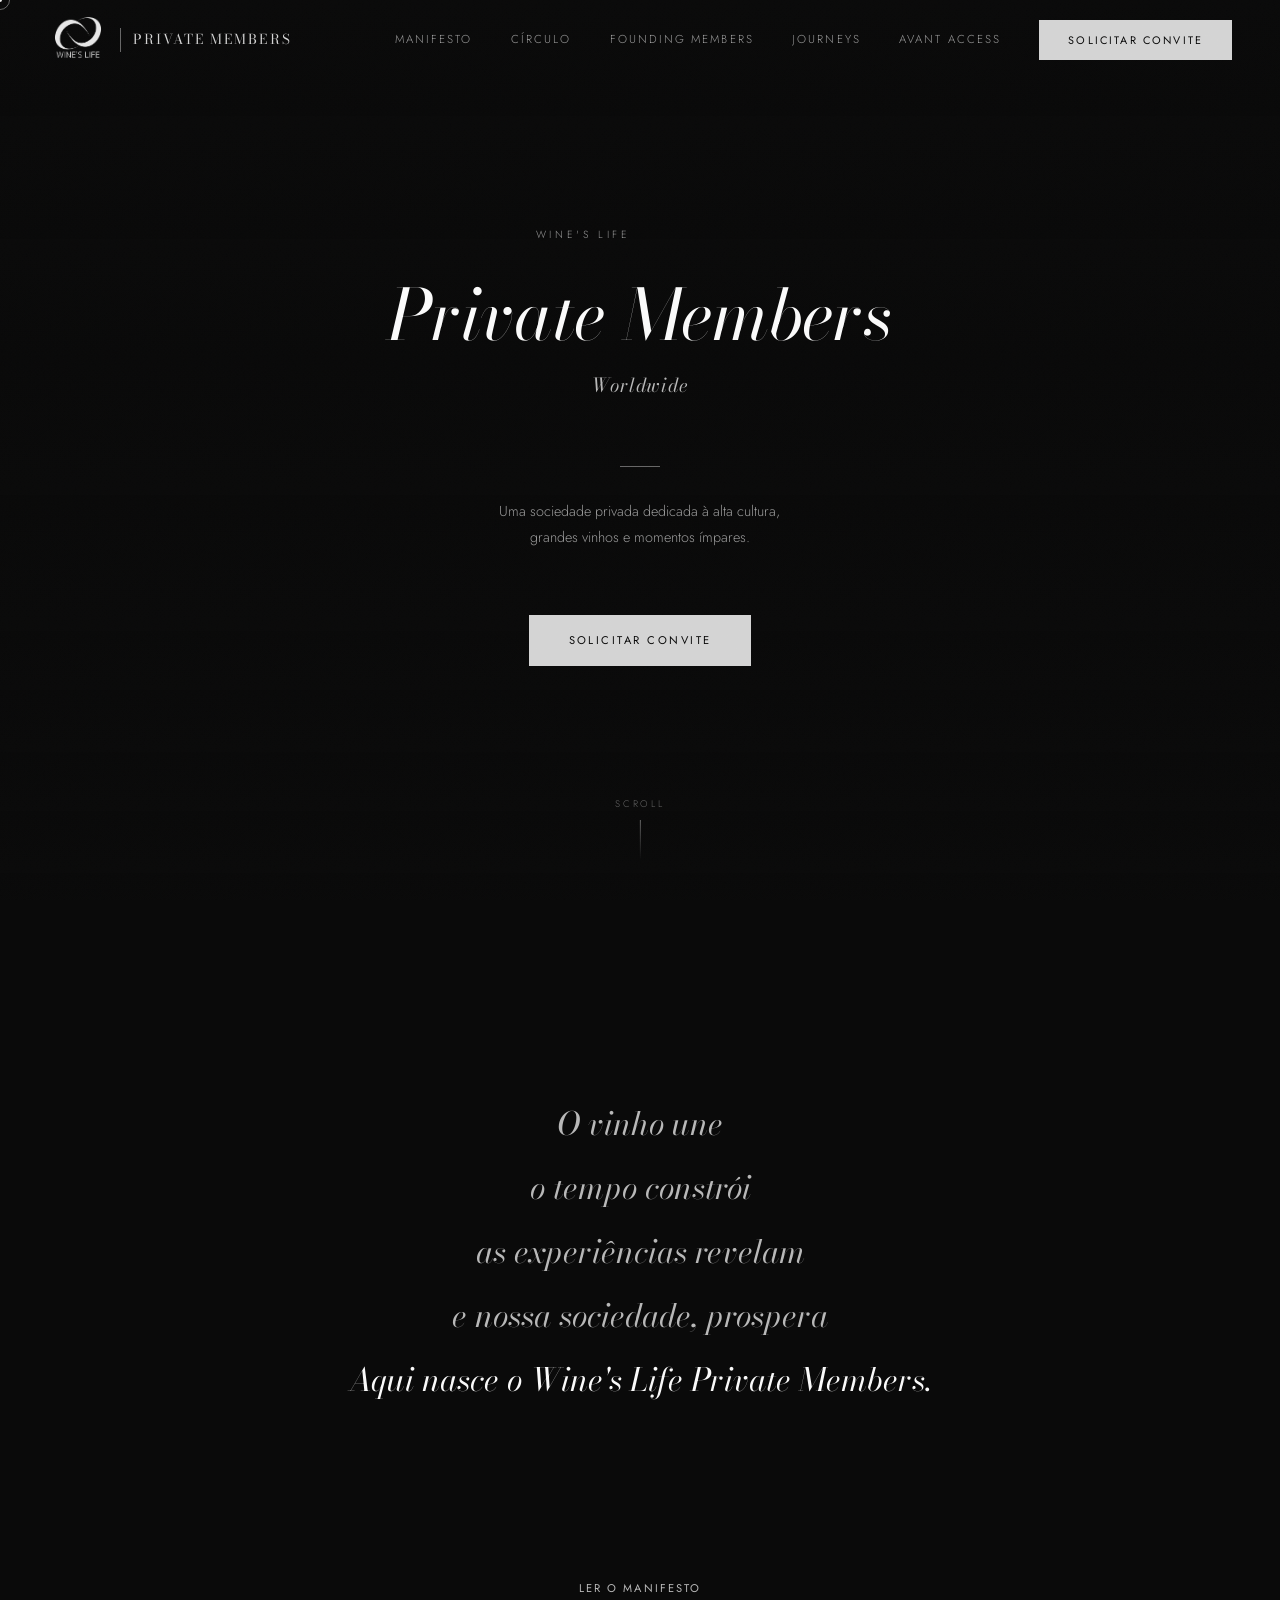
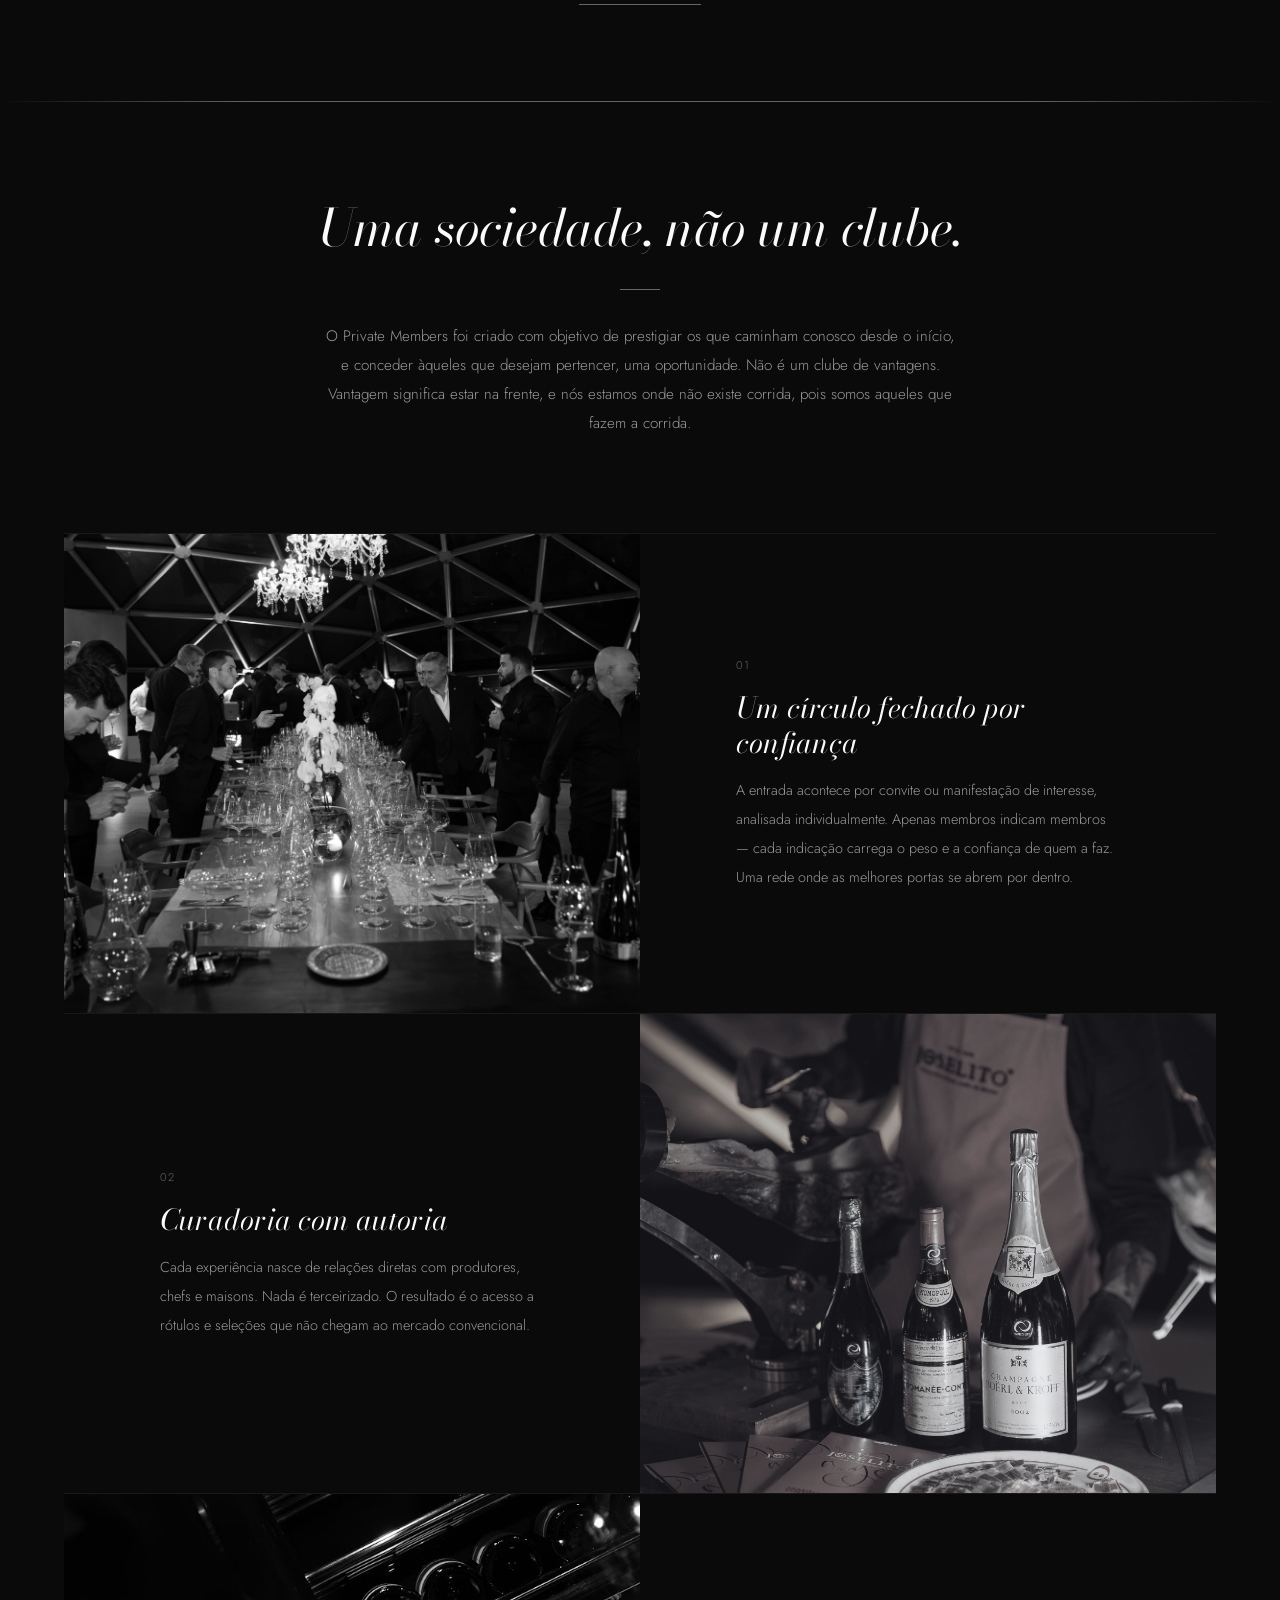
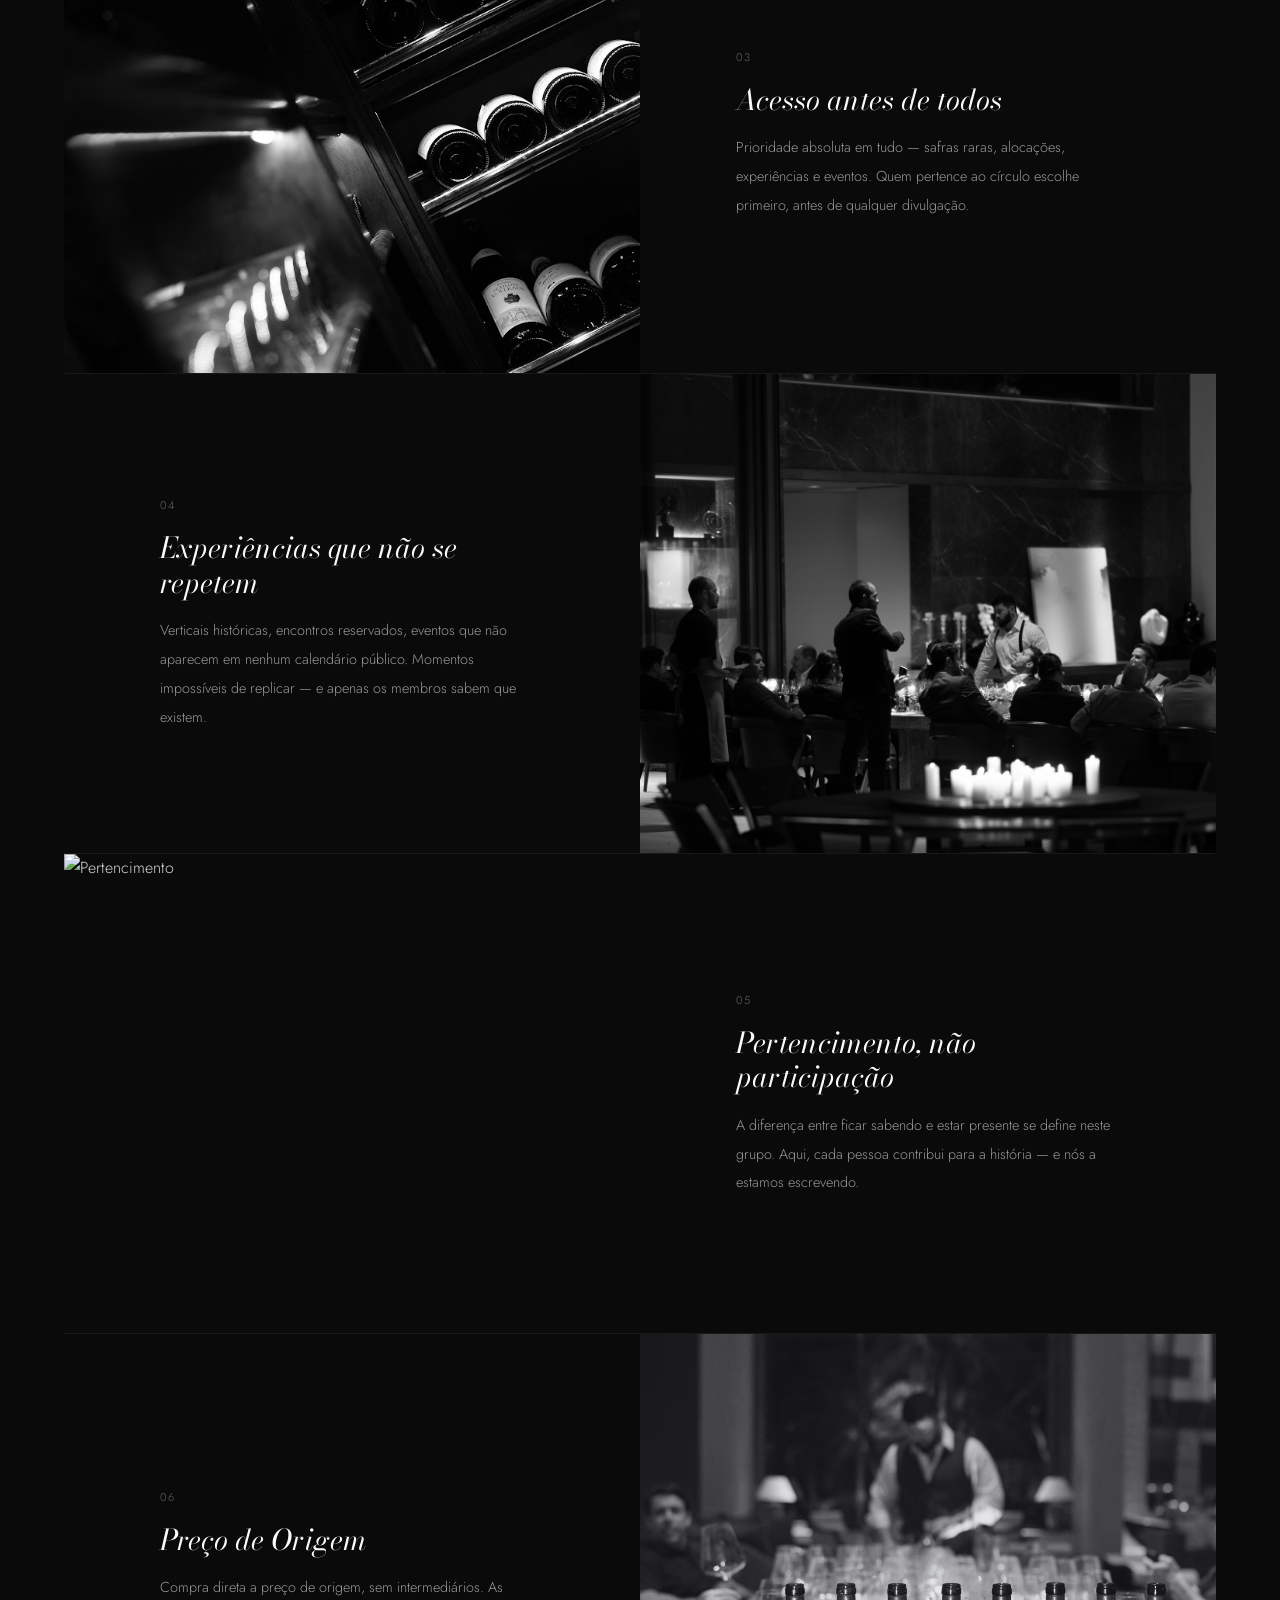
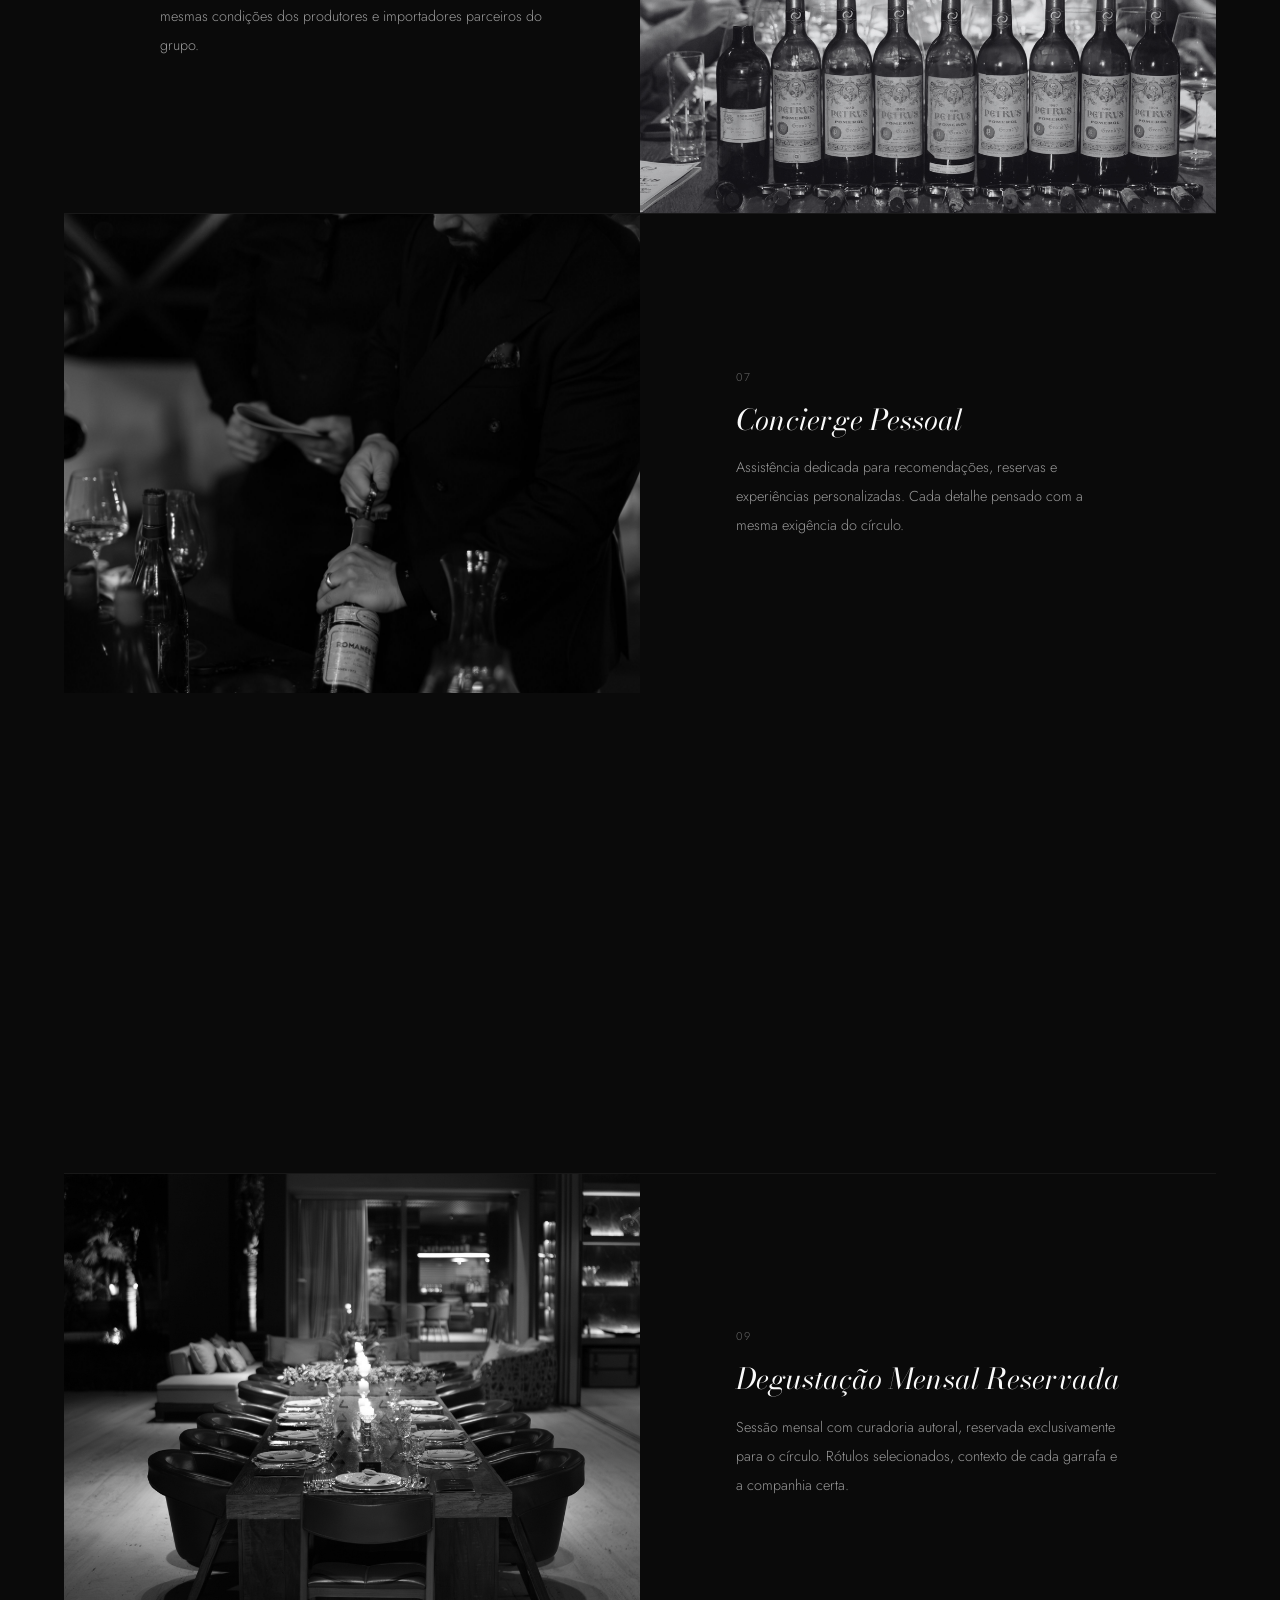
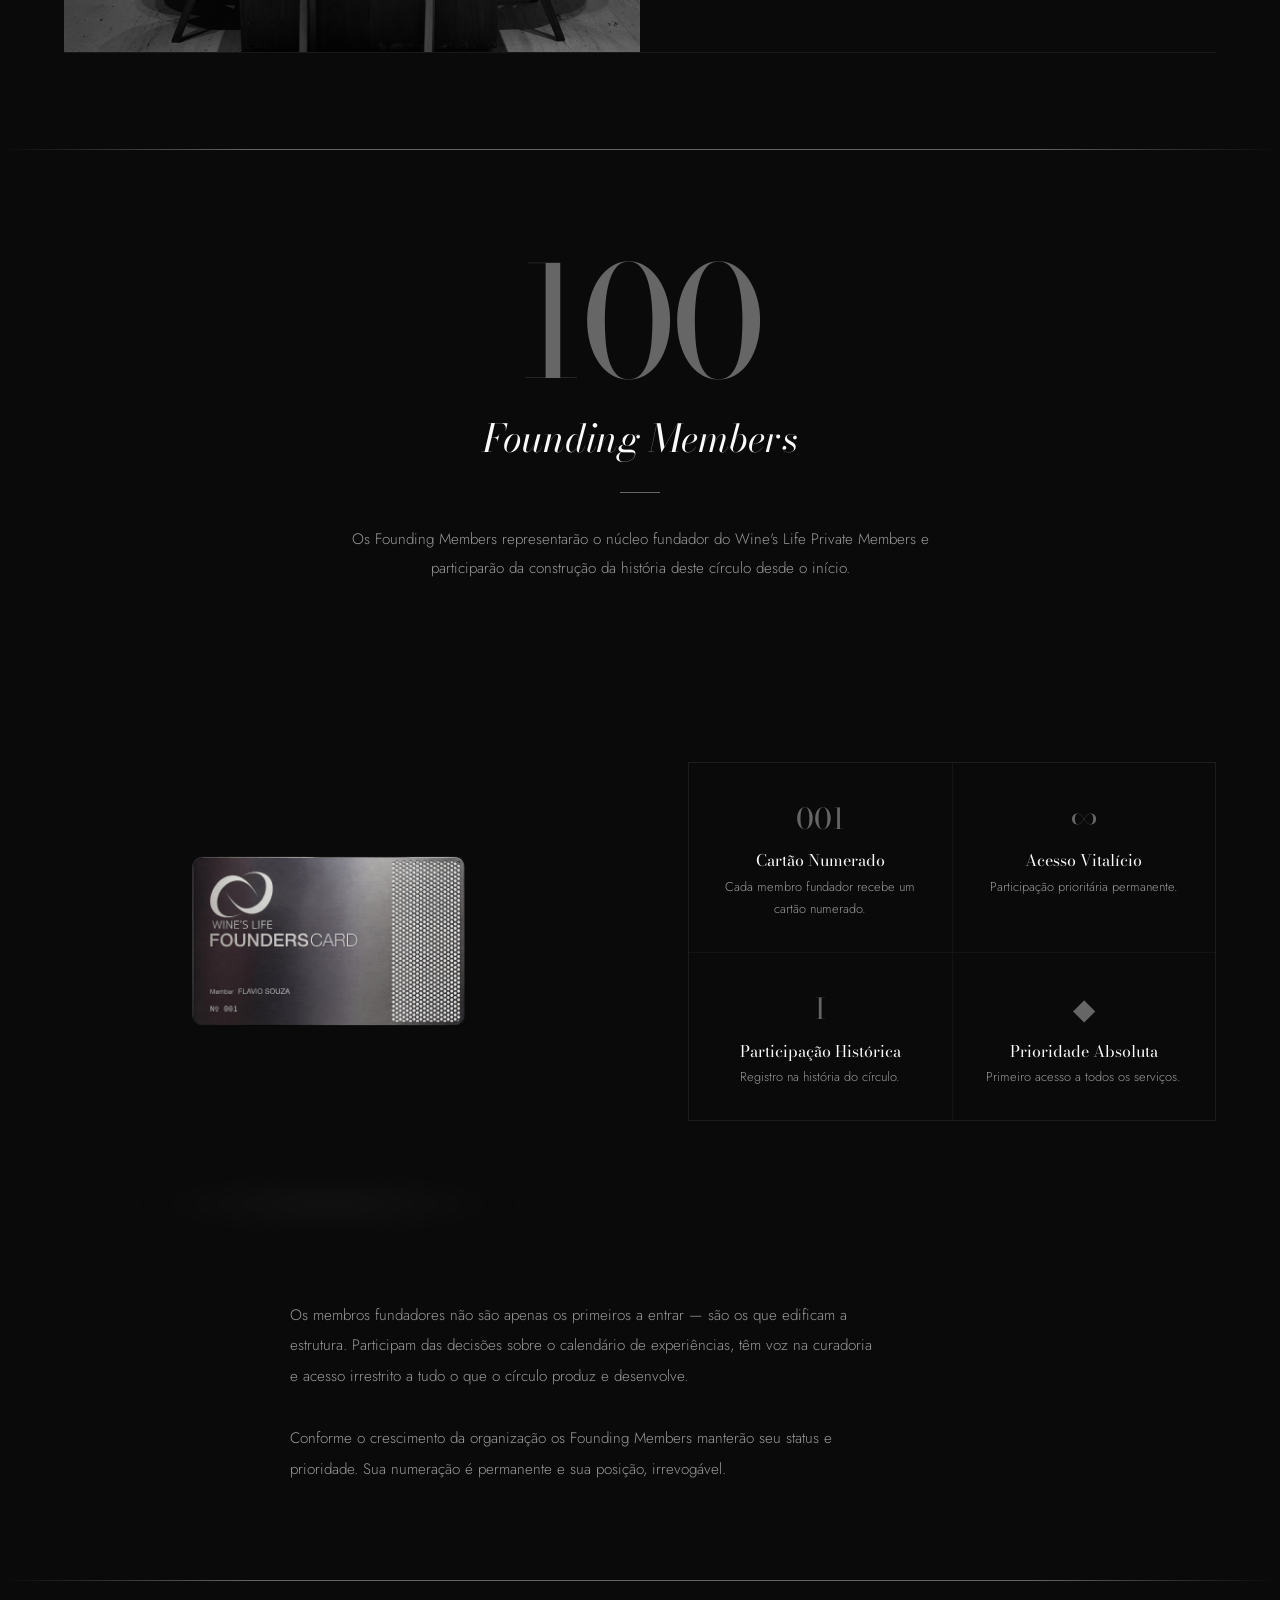
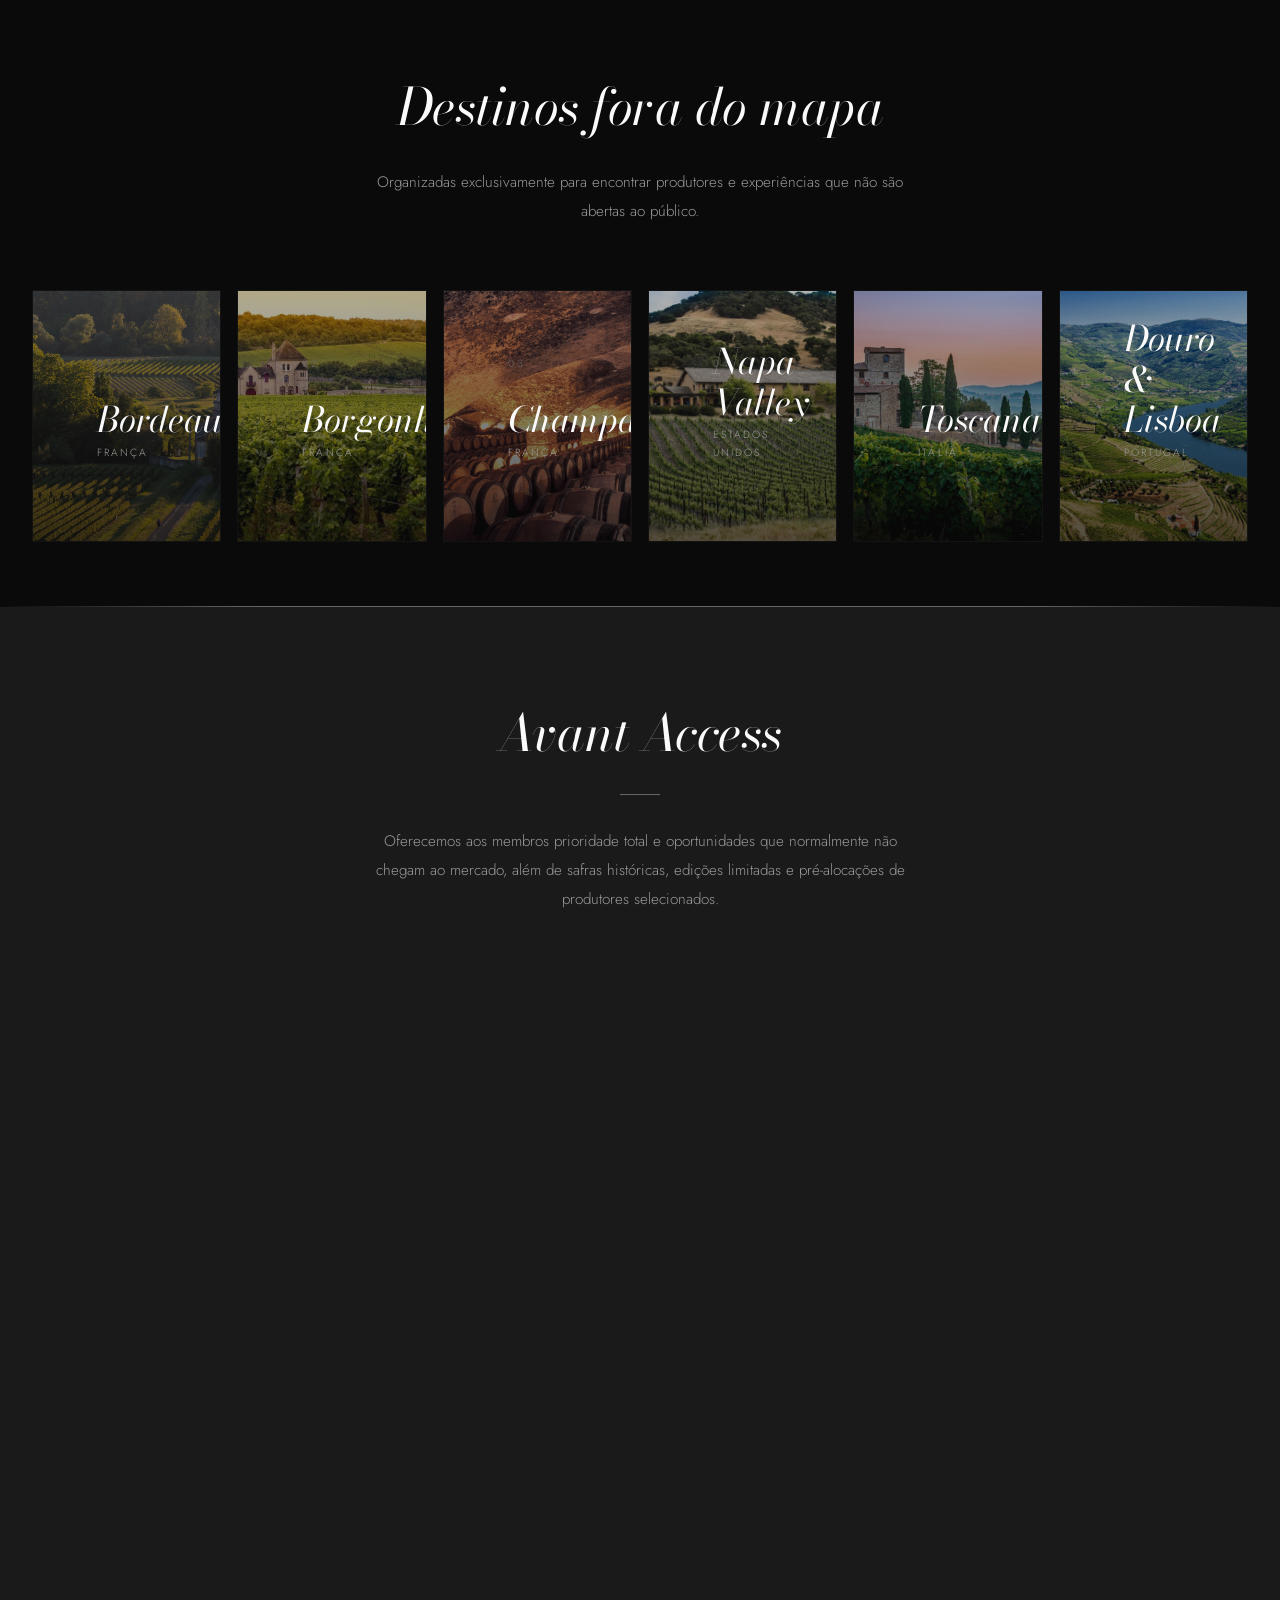
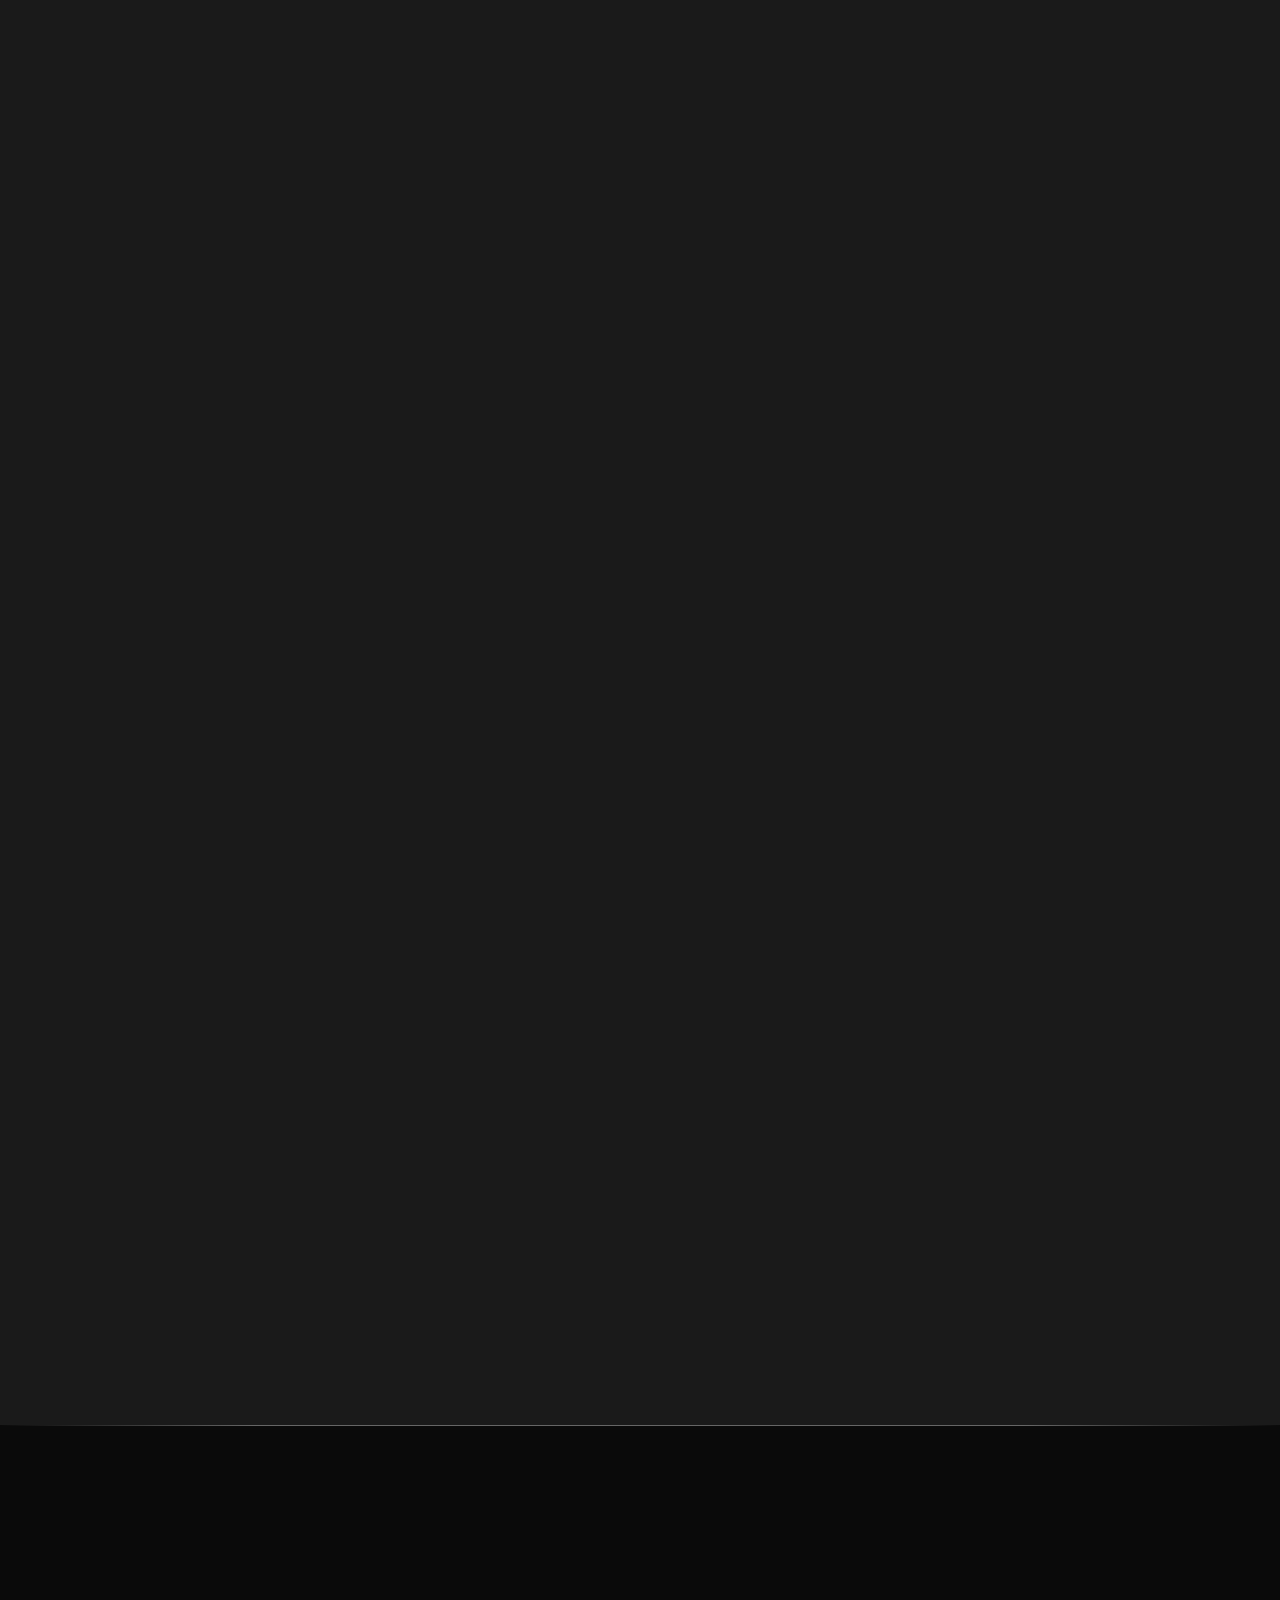
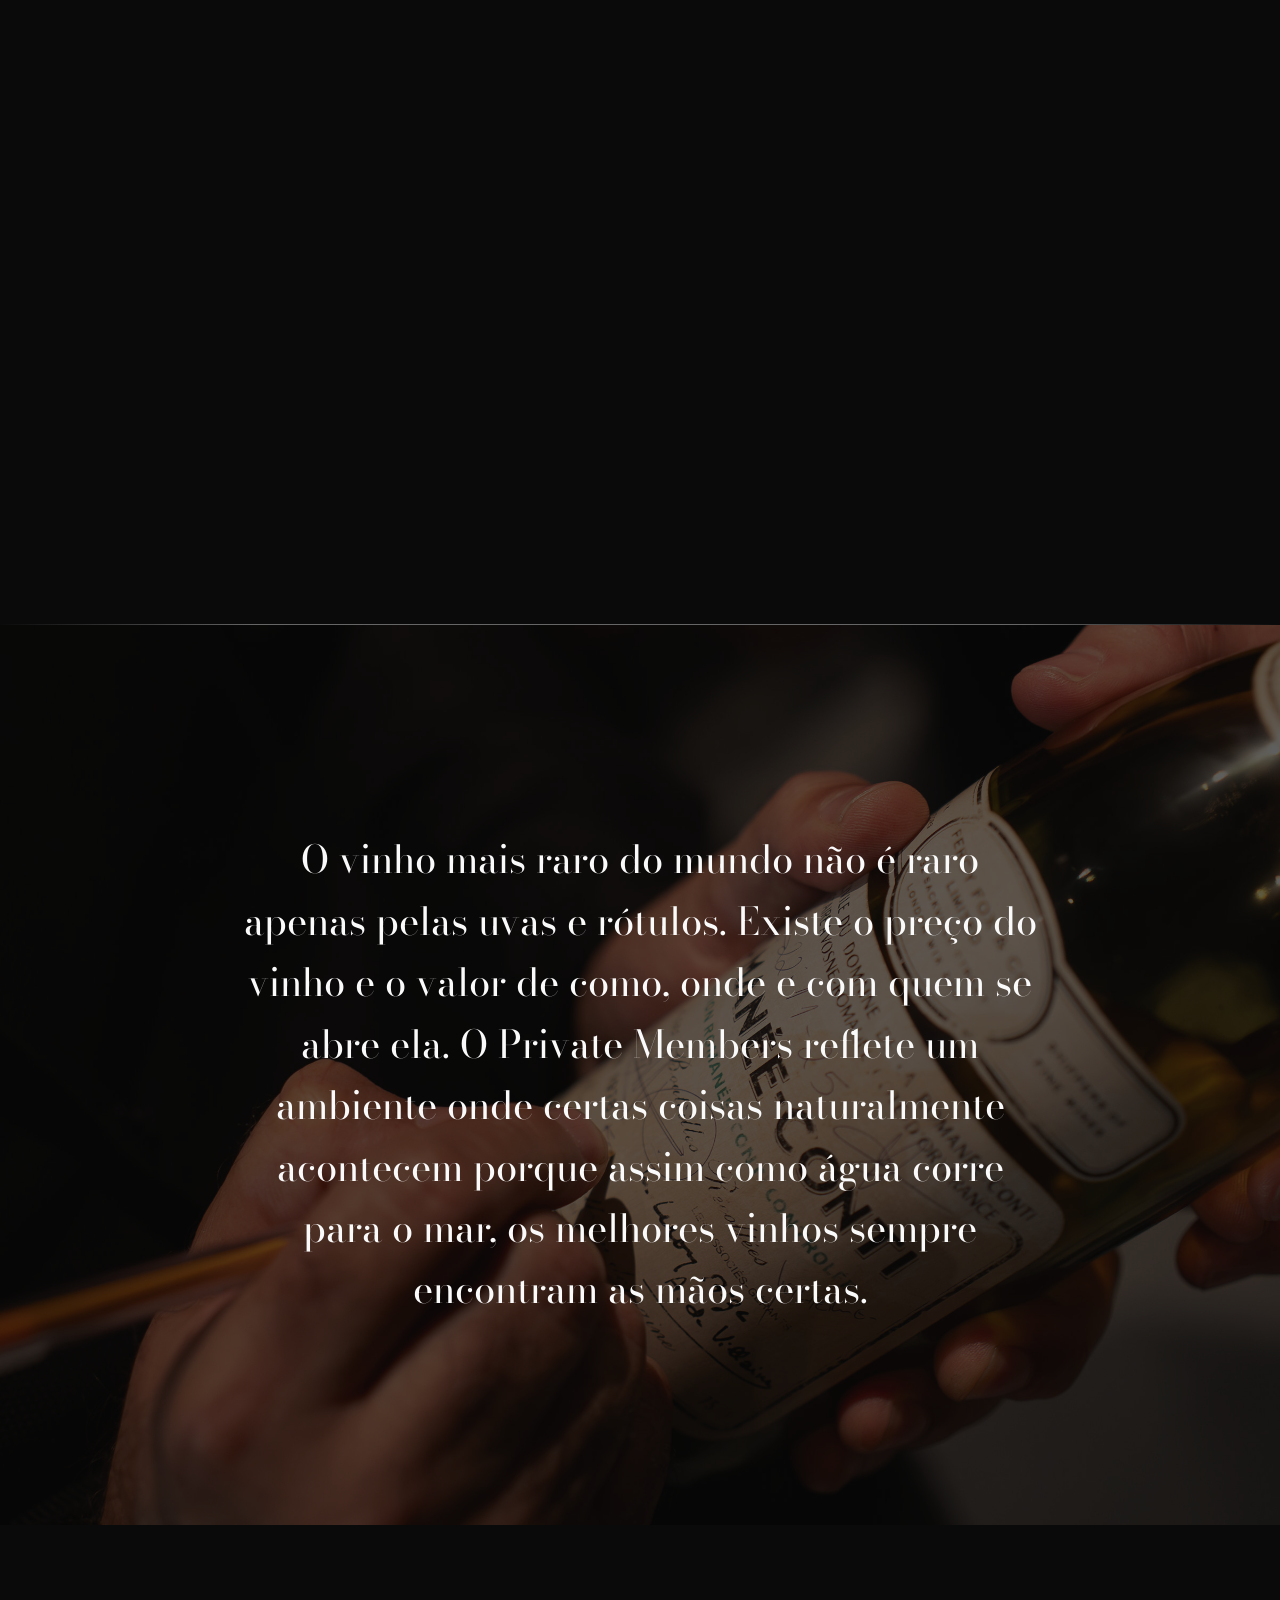
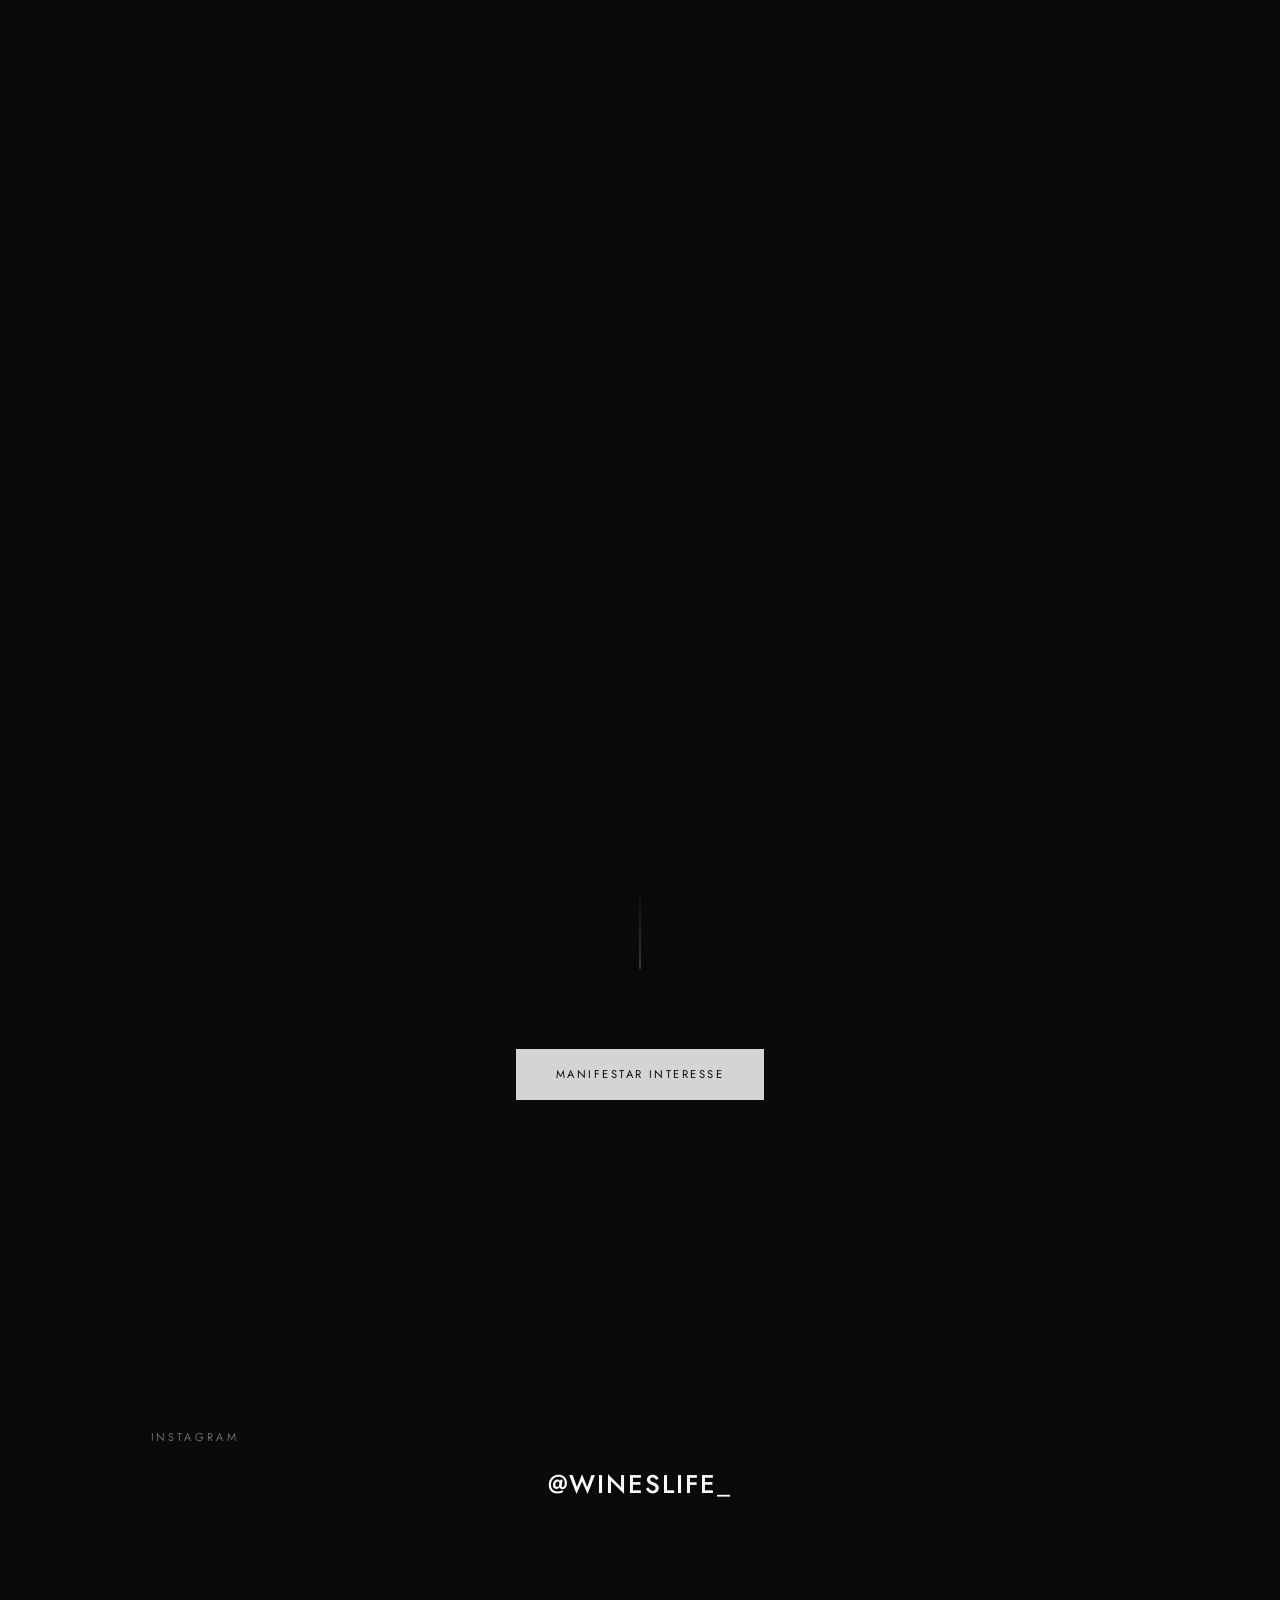
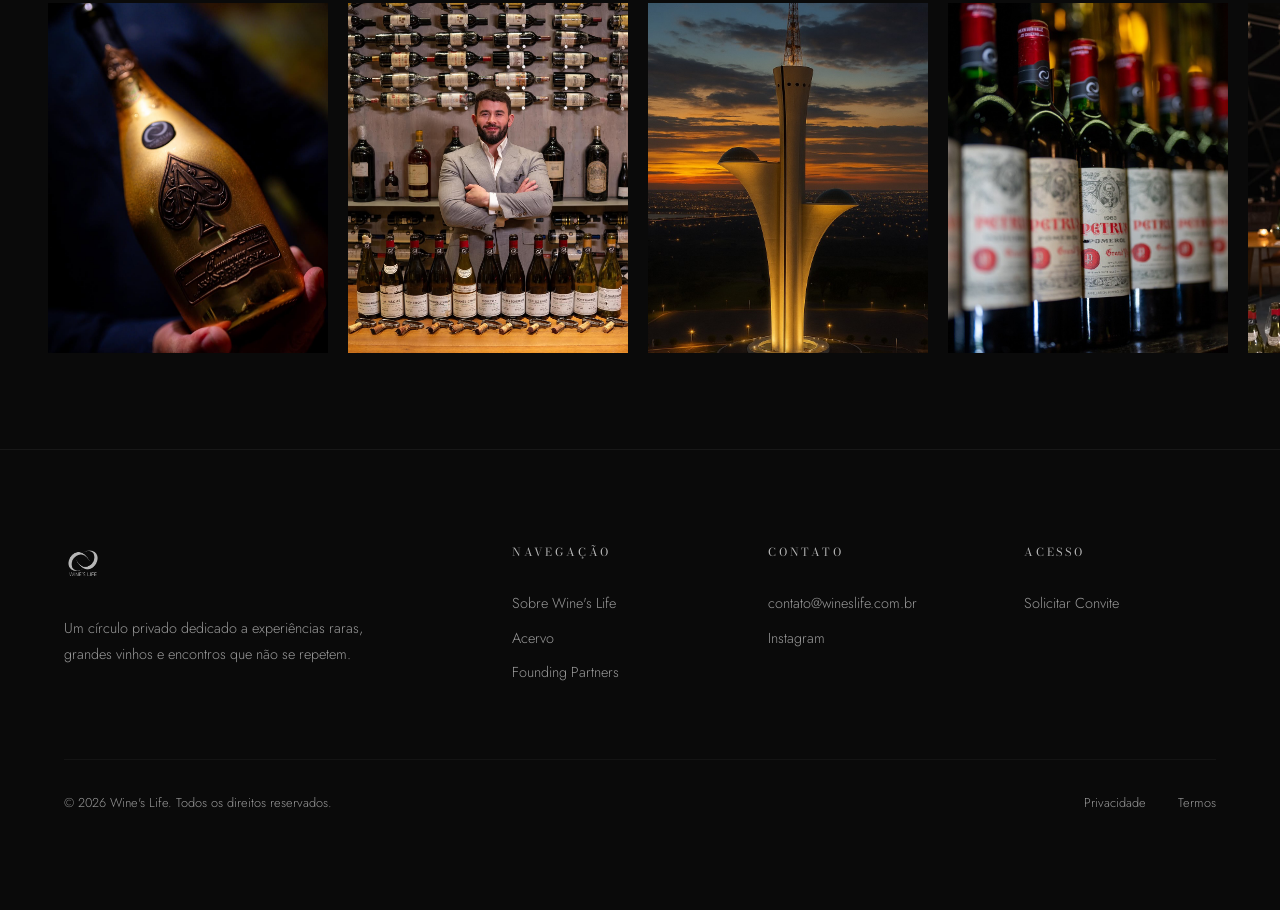
==== index.html @ f76eef63 "Remove invite phrase and reduce CTA section spacing Co-Authored-By: Claude Opus 4.6 <noreply@anthrop" ====
<!DOCTYPE html>
<html lang="pt-BR">
<head>
  <meta charset="UTF-8">
  <meta name="viewport" content="width=device-width, initial-scale=1.0">
  <title>Wine's Life Private Members</title>
  <meta name="description" content="Uma sociedade privada dedicada à alta cultura, grandes vinhos e momentos ímpares.">

  <!-- Fonts -->
  <link rel="preconnect" href="https://fonts.googleapis.com">
  <link rel="preconnect" href="https://fonts.gstatic.com" crossorigin>
  <link href="https://fonts.googleapis.com/css2?family=Bodoni+Moda:ital,opsz,wght@0,6..96,400;0,6..96,500;0,6..96,600;0,6..96,700;1,6..96,400;1,6..96,500&family=Jost:wght@200;300;400;500&display=swap" rel="stylesheet">

  <!-- Styles -->
  <link rel="stylesheet" href="css/style.css">

  <style>
    /* Home-specific styles */
    .home-intro {
      display: grid;
      grid-template-columns: 1fr 1px 1fr;
      gap: var(--space-lg);
      align-items: center;
    }

    .home-intro__divider {
      width: 1px;
      height: 200px;
      background: linear-gradient(to bottom, transparent, var(--silver-dark), transparent);
    }

    .home-intro__col {
      padding: var(--space-md) 0;
    }

    .home-pillars {
      display: grid;
      grid-template-columns: repeat(3, 1fr);
      gap: 1px;
      background: rgba(255,255,255,0.04);
      border: 1px solid rgba(255,255,255,0.04);
      margin-top: var(--space-xl);
    }

    .home-pillar {
      background: var(--noir);
      padding: var(--space-lg);
      text-align: center;
      transition: background var(--duration-medium) var(--ease-out);
    }

    .home-pillar:hover {
      background: var(--graphite);
    }

    .home-pillar__icon {
      font-size: 1.8rem;
      margin-bottom: var(--space-sm);
      opacity: 0.6;
    }

    .home-pillar__title {
      font-family: var(--font-display);
      font-size: 1.15rem;
      color: var(--white);
      margin-bottom: 0.75rem;
      font-weight: 400;
    }

    .home-pillar__text {
      font-size: 0.85rem;
      color: var(--silver);
      line-height: 1.8;
      max-width: 280px;
      margin: 0 auto;
    }

    .home-cta-block {
      text-align: center;
      padding: var(--space-2xl) var(--space-md);
      position: relative;
    }

    .home-cta-block::before {
      content: '';
      position: absolute;
      top: 0;
      left: 50%;
      transform: translateX(-50%);
      width: 1px;
      height: 80px;
      background: linear-gradient(to bottom, transparent, var(--silver-dark));
    }

    .home-experiences {
      display: grid;
      grid-template-columns: repeat(4, 1fr);
      gap: 3px;
    }

    .home-experience {
      position: relative;
      aspect-ratio: 1;
      overflow: hidden;
    }

    .home-experience img {
      width: 100%;
      height: 100%;
      object-fit: cover;
      filter: grayscale(30%);
      transition: all var(--duration-slow) var(--ease-out);
    }

    .home-experience:hover img {
      filter: grayscale(0%);
      transform: scale(1.05);
    }

    .home-experience__overlay {
      position: absolute;
      inset: 0;
      background: rgba(10,10,10,0.4);
      display: flex;
      align-items: flex-end;
      padding: var(--space-sm);
      opacity: 0;
      transition: opacity var(--duration-medium) var(--ease-out);
    }

    .home-experience:hover .home-experience__overlay {
      opacity: 1;
    }

    .home-experience__label {
      font-size: 0.65rem;
      letter-spacing: 0.2em;
      text-transform: uppercase;
      color: var(--white);
    }

    /* Card 3D Animations */
    @keyframes cardFloat {
      0%, 100% { transform: translateY(0px); }
      50% { transform: translateY(-12px); }
    }
    @keyframes cardRotate {
      0% { transform: rotateY(-3deg) rotateX(2deg); }
      25% { transform: rotateY(4deg) rotateX(-1deg); }
      50% { transform: rotateY(-2deg) rotateX(3deg); }
      75% { transform: rotateY(5deg) rotateX(-2deg); }
      100% { transform: rotateY(-3deg) rotateX(2deg); }
    }
    @keyframes cardShine {
      0% { background-position: 200% 0; }
      100% { background-position: -200% 0; }
    }
    .card-3d.is-hovering { animation: none !important; transition: transform 0.1s ease-out; }
    .card-3d::after {
      content: '';
      position: absolute;
      inset: 0;
      border-radius: 12px;
      background: radial-gradient(circle at var(--shine-x, 50%) var(--shine-y, 50%), rgba(255,255,255,0.15) 0%, rgba(255,255,255,0.05) 30%, transparent 60%);
      opacity: 0;
      transition: opacity 0.3s ease;
      pointer-events: none;
    }
    .card-3d.is-hovering::after { opacity: 1; }
    .card-3d:not(.is-hovering)::after {
      opacity: 0;
    }
    .card-3d::before {
      content: '';
      position: absolute;
      bottom: -20px;
      left: 10%;
      right: 10%;
      height: 40px;
      background: radial-gradient(ellipse, rgba(255,255,255,0.06) 0%, transparent 70%);
      filter: blur(15px);
      pointer-events: none;
    }

    /* Manifesto Modal */
    .manifesto-modal {
      position: fixed;
      inset: 0;
      z-index: 9999;
      display: flex;
      align-items: center;
      justify-content: center;
      opacity: 0;
      visibility: hidden;
      transition: opacity 0.4s ease, visibility 0.4s ease;
    }
    .manifesto-modal.is-open {
      opacity: 1;
      visibility: visible;
    }
    .manifesto-modal__backdrop {
      position: absolute;
      inset: 0;
      background: rgba(0, 0, 0, 0.85);
      backdrop-filter: blur(8px);
      -webkit-backdrop-filter: blur(8px);
    }
    .manifesto-modal__content {
      position: relative;
      max-width: 620px;
      max-height: 85vh;
      overflow-y: auto;
      padding: 3.5rem 3rem;
      margin: 1rem;
      background: var(--noir, #0a0a0c);
      border: 1px solid rgba(255,255,255,0.06);
      transform: translateY(20px);
      transition: transform 0.4s ease;
    }
    .manifesto-modal.is-open .manifesto-modal__content {
      transform: translateY(0);
    }
    .manifesto-modal__close {
      position: absolute;
      top: 1.2rem;
      right: 1.5rem;
      background: none;
      border: none;
      color: var(--silver, #888);
      font-size: 1.8rem;
      cursor: pointer;
      transition: color 0.2s;
      line-height: 1;
    }
    .manifesto-modal__close:hover { color: var(--white, #fff); }
    .manifesto-modal__eyebrow {
      font-family: var(--font-body, 'Jost', sans-serif);
      font-size: 0.7rem;
      letter-spacing: 0.25em;
      text-transform: uppercase;
      color: var(--silver-dark, #666);
      margin-bottom: 1.5rem;
    }
    .manifesto-modal__title {
      font-family: var(--font-display, 'Bodoni Moda', serif);
      font-size: clamp(1.6rem, 3vw, 2.2rem);
      font-weight: 400;
      font-style: italic;
      color: var(--white, #fff);
      line-height: 1.3;
      margin-bottom: 1.5rem;
    }
    .manifesto-modal__divider {
      width: 40px;
      height: 1px;
      background: var(--silver-dark, #666);
      margin-bottom: 2rem;
    }
    .manifesto-modal__text p {
      font-family: var(--font-body, 'Jost', sans-serif);
      font-size: 0.9rem;
      font-weight: 300;
      line-height: 1.9;
      color: var(--silver, #aaa);
      margin-bottom: 1.2rem;
    }
    .manifesto-modal__text strong {
      color: var(--white, #fff);
      font-weight: 400;
    }
    .manifesto-modal__content::-webkit-scrollbar { width: 3px; }
    .manifesto-modal__content::-webkit-scrollbar-track { background: transparent; }
    .manifesto-modal__content::-webkit-scrollbar-thumb { background: rgba(255,255,255,0.1); border-radius: 2px; }

    @media (max-width: 768px) {
      .home-intro {
        grid-template-columns: 1fr;
        text-align: center;
      }
      .home-intro__divider {
        width: 40px;
        height: 1px;
        background: linear-gradient(to right, transparent, var(--silver-dark), transparent);
        margin: 0 auto;
      }
      .home-experiences {
        grid-template-columns: repeat(2, 1fr);
      }
      .founding-card-row {
        grid-template-columns: 1fr !important;
      }
      .card-float {
        max-width: 320px !important;
      }
    }
  </style>
</head>
<body>

  <!-- Loader -->
  <div class="loader" id="loader">
    <div class="loader__text">Wine's Life</div>
    <div class="loader__bar">
      <div class="loader__bar-fill" id="loaderFill"></div>
    </div>
  </div>

  <!-- Grain Overlay -->
  <div class="grain" id="grain"></div>

  <!-- Custom Cursor -->
  <div class="cursor" id="cursor"></div>
  <div class="cursor cursor--dot" id="cursorDot"></div>

  <!-- Navigation -->
  <nav class="nav">
    <a href="index.html" class="nav__logo">
      <img src="images/logo wines semfundo.png" alt="Wine's Life">
      <span class="nav__logo-text">Private Members</span>
    </a>

    <div class="nav__links">
      <a href="#manifesto" class="nav__link">Manifesto</a>
      <a href="#circulo" class="nav__link">Círculo</a>
      <a href="#founding" class="nav__link">Founding Members</a>
      <a href="#journeys" class="nav__link">Journeys</a>
      <a href="#avant-access" class="nav__link">Avant Access</a>
      <a href="#convite" class="nav__cta">Solicitar Convite</a>
    </div>

    <div class="nav__toggle">
      <span></span>
      <span></span>
      <span></span>
    </div>
  </nav>

  <!-- Mobile Menu -->
  <div class="nav__mobile-menu">
    <a href="#manifesto">Manifesto</a>
    <a href="#circulo">Círculo</a>
    <a href="#founding">Founding Members</a>
    <a href="#journeys">Journeys</a>
    <a href="#avant-access">Avant Access</a>
    <a href="#convite" style="color: var(--white); border-bottom: 1px solid var(--silver-dark); padding-bottom: 0.25rem;">Solicitar Convite</a>
  </div>

  <!-- Hero -->
  <section class="hero">
    <div class="hero__bg">
      <video autoplay muted loop playsinline>
        <source src="images/Romanee conti.mp4" type="video/mp4">
      </video>
    </div>
    <div class="hero__overlay"></div>

    <div class="hero__content">
      <p class="hero__eyebrow">Wine's Life</p>
      <h1 class="hero__title"><em>Private Members</em></h1>
      <p class="hero__subtitle">Worldwide</p>
      <div class="hero__divider"></div>
      <p class="hero__description">
        Uma sociedade privada dedicada à alta cultura,<br>
        grandes vinhos e momentos ímpares.
      </p>
      <div class="hero__cta">
        <a href="#convite" class="btn btn--primary">Solicitar Convite</a>
      </div>
    </div>

    <div class="hero__scroll">
      <span class="hero__scroll-text">Scroll</span>
      <div class="hero__scroll-line"></div>
    </div>
  </section>

  <!-- Manifesto -->
  <section class="section section--lg section--dark" id="manifesto">
    <div class="section__narrow">
      <div class="manifesto-lines">
        <p>O vinho une</p>
        <p>o tempo constrói</p>
        <p>as experiências revelam</p>
        <p>e nossa sociedade, prospera</p>
        <p><strong>Aqui nasce o Wine's Life Private Members.</strong></p>
      </div>
      <div style="text-align: center; margin-top: var(--space-lg);">
        <button class="btn btn--ghost" id="openManifesto">Ler o Manifesto</button>
      </div>
    </div>
  </section>

  <!-- Manifesto Modal -->
  <div class="manifesto-modal" id="manifestoModal">
    <div class="manifesto-modal__backdrop" id="manifestoBackdrop"></div>
    <div class="manifesto-modal__content">
      <button class="manifesto-modal__close" id="closeManifesto">&times;</button>
      <p class="manifesto-modal__eyebrow">Manifesto</p>
      <h2 class="manifesto-modal__title">Da água<br>para o vinho</h2>
      <div class="manifesto-modal__divider"></div>
      <div class="manifesto-modal__text">
        <p>Tudo começou com o vinho e o que ele representa.</p>
        <p>Não como um produto, mas como símbolo. O vinho não é somente um pretexto, é uma ponte. Um convite silencioso para que aqueles que vivem e pensam de forma parecida possam se encontrar e compartilhar.</p>
        <p>A Wine's Life nasceu dessa crença. Da ideia de que uma garrafa aberta no momento certo, entre as pessoas certas, pode se transformar em história.</p>
        <p>Ao longo dos anos, construímos algo que não existe nesse ramo. Fizemos verticais históricas com safras que atravessaram décadas, viajamos e conhecemos lugares onde a maioria das pessoas jamais terá o prazer e a honra de visitar, e o mais importante, possibilitamos o encontro entre desconhecidos que se tornaram verdadeiros amigos.</p>
        <p>Em cada uma dessas experiências, algo se repetia: além das mesmas pessoas voltarem, elas traziam seus amigos mais próximos. Pediam para participar antes de todos. Queriam fazer parte de algo que ainda não tinha nome.</p>
        <p><strong>Agora tem.</strong></p>
        <p>O Wine's Life Private Members é a formalização de um grupo seleto que já existia em sigilo. A diferença é que aqui ninguém entra por acaso. Entra porque caminhou conosco, foi apresentado por alguém que caminhou, ou demonstrou com mais do que palavras que deseja caminhar.</p>
        <p>O Private Members não promete nada além da certeza de que, quando algo extraordinário acontecer, você será o primeiro a saber, e um dos poucos a estar lá.</p>
      </div>
    </div>
  </div>

  <hr class="hr">

  <!-- O Círculo -->
  <section class="section section--lg section--dark" id="circulo">
    <div class="section__inner">

      <!-- Header -->
      <div class="section__header reveal">
        <h2 class="section__title" style="font-style: italic;">Uma sociedade, não um clube.</h2>
        <div class="section__divider"></div>
        <p class="section__description" style="max-width: 640px; margin-left: auto; margin-right: auto;">
          O Private Members foi criado com objetivo de prestigiar os que
          caminham conosco desde o início, e conceder àqueles que desejam
          pertencer, uma oportunidade. Não é um clube de vantagens. Vantagem
          significa estar na frente, e nós estamos onde não existe corrida,
          pois somos aqueles que fazem a corrida.
        </p>
      </div>

      <!-- Tópicos -->
      <div class="circulo-items">

        <!-- 1. Seleção + Conexões -->
        <div class="avant-row reveal">
          <div class="avant-row__image">
            <img src="images/benefit-01.jpg" alt="Seleção e Conexões" style="object-position: center 70%;">
          </div>
          <div class="avant-row__content">
            <span class="avant-row__number">01</span>
            <h3 class="avant-row__title">Um círculo fechado por confiança</h3>
            <p class="avant-row__text">A entrada acontece por convite ou manifestação de interesse, analisada individualmente. Apenas membros indicam membros — cada indicação carrega o peso e a confiança de quem a faz. Uma rede onde as melhores portas se abrem por dentro.</p>
          </div>
        </div>

        <!-- 2. Curadoria + Rótulos Especiais -->
        <div class="avant-row reveal">
          <div class="avant-row__image">
            <img src="images/benefit-03.jpg" alt="Curadoria e Rótulos">
          </div>
          <div class="avant-row__content">
            <span class="avant-row__number">02</span>
            <h3 class="avant-row__title">Curadoria com autoria</h3>
            <p class="avant-row__text">Cada experiência nasce de relações diretas com produtores, chefs e maisons. Nada é terceirizado. O resultado é o acesso a rótulos e seleções que não chegam ao mercado convencional.</p>
          </div>
        </div>

        <!-- 3. Prioridade + Acesso Antecipado -->
        <div class="avant-row reveal">
          <div class="avant-row__image">
            <img src="images/pm-03.jpg" alt="Prioridade e Acesso">
          </div>
          <div class="avant-row__content">
            <span class="avant-row__number">03</span>
            <h3 class="avant-row__title">Acesso antes de todos</h3>
            <p class="avant-row__text">Prioridade absoluta em tudo — safras raras, alocações, experiências e eventos. Quem pertence ao círculo escolhe primeiro, antes de qualquer divulgação.</p>
          </div>
        </div>

        <!-- 4. Escassez + Encontros Reservados -->
        <div class="avant-row reveal">
          <div class="avant-row__image">
            <img src="images/pm-04.jpg" alt="Escassez e Encontros">
          </div>
          <div class="avant-row__content">
            <span class="avant-row__number">04</span>
            <h3 class="avant-row__title">Experiências que não se repetem</h3>
            <p class="avant-row__text">Verticais históricas, encontros reservados, eventos que não aparecem em nenhum calendário público. Momentos impossíveis de replicar — e apenas os membros sabem que existem.</p>
          </div>
        </div>

        <!-- 5. Pertencimento (mantido) -->
        <div class="avant-row reveal">
          <div class="avant-row__image">
            <img src="images/pm-05.jpg" alt="Pertencimento">
          </div>
          <div class="avant-row__content">
            <span class="avant-row__number">05</span>
            <h3 class="avant-row__title">Pertencimento, não participação</h3>
            <p class="avant-row__text">A diferença entre ficar sabendo e estar presente se define neste grupo. Aqui, cada pessoa contribui para a história — e nós a estamos escrevendo.</p>
          </div>
        </div>

        <!-- 6. Preço de Origem (mantido) -->
        <div class="avant-row reveal">
          <div class="avant-row__image">
            <img src="images/benefit-04.jpg" alt="Preço de Origem" style="object-position: center 90%;">
          </div>
          <div class="avant-row__content">
            <span class="avant-row__number">06</span>
            <h3 class="avant-row__title">Preço de Origem</h3>
            <p class="avant-row__text">Compra direta a preço de origem, sem intermediários. As mesmas condições dos produtores e importadores parceiros do grupo.</p>
          </div>
        </div>

        <!-- 7. Concierge Pessoal (mantido) -->
        <div class="avant-row reveal">
          <div class="avant-row__image">
            <img src="images/benefit-06.jpg" alt="Concierge Pessoal">
          </div>
          <div class="avant-row__content">
            <span class="avant-row__number">07</span>
            <h3 class="avant-row__title">Concierge Pessoal</h3>
            <p class="avant-row__text">Assistência dedicada para recomendações, reservas e experiências personalizadas. Cada detalhe pensado com a mesma exigência do círculo.</p>
          </div>
        </div>

        <!-- 8. Rolha Free (mantido) -->
        <div class="avant-row reveal">
          <div class="avant-row__image">
            <img src="images/benefit-07.jpg" alt="Rolha Free">
          </div>
          <div class="avant-row__content">
            <span class="avant-row__number">08</span>
            <h3 class="avant-row__title">Rolha Free</h3>
            <p class="avant-row__text">Isenção de taxa de rolha em uma rede selecionada de restaurantes parceiros do círculo.</p>
          </div>
        </div>

        <!-- 9. Degustação Mensal (mantido) -->
        <div class="avant-row reveal">
          <div class="avant-row__image">
            <img src="images/benefit-08.jpg" alt="Degustação Mensal">
          </div>
          <div class="avant-row__content">
            <span class="avant-row__number">09</span>
            <h3 class="avant-row__title">Degustação Mensal Reservada</h3>
            <p class="avant-row__text">Sessão mensal com curadoria autoral, reservada exclusivamente para o círculo. Rótulos selecionados, contexto de cada garrafa e a companhia certa.</p>
          </div>
        </div>

      </div>
    </div>
  </section>


  <hr class="hr">

  <!-- Founding Members -->
  <section class="section section--lg section--dark" id="founding">
    <div class="section__inner">

      <!-- Number + Text -->
      <div class="founding reveal" style="text-align: center;">
        <div class="founding__number" data-count="100">100</div>
        <h2 style="font-family: var(--font-display); font-size: clamp(1.5rem, 3vw, 2.5rem); font-weight: 300; color: var(--white); font-style: italic; margin-top: var(--space-sm);">Founding Members</h2>
        <div class="section__divider" style="margin-top: var(--space-md);"></div>
        <p class="section__description" style="margin-top: var(--space-md); max-width: 600px; margin-left: auto; margin-right: auto;">
          Os Founding Members representarão o núcleo fundador do Wine's Life
          Private Members e participarão da construção da história deste
          círculo desde o início.
        </p>
      </div>

      <!-- Card + Benefits side by side -->
      <div class="founding-card-row reveal" style="display: grid; grid-template-columns: 1fr 1fr; gap: var(--space-xl); align-items: center; margin-top: var(--space-xl);">

        <!-- Card 3D -->
        <div class="card-scene" style="perspective: 1200px; display: flex; justify-content: center; padding: 0;">
          <div class="card-float" style="width: 100%; max-width: 525px; animation: cardFloat 6s ease-in-out infinite; cursor: pointer;">
            <div class="card-3d" style="position: relative; transform-style: preserve-3d; animation: cardRotate 8s ease-in-out infinite;">
              <img src="images/card wineslife sem fundo.png" alt="Wine's Life Founders Card — Nº 001" style="width: 100%; height: auto; display: block; border-radius: 12px;">
            </div>
          </div>
        </div>

        <!-- Benefits Table -->
        <div style="display: grid; grid-template-columns: 1fr 1fr; gap: 1px; background: rgba(255,255,255,0.04); border: 1px solid rgba(255,255,255,0.04);">
          <div style="background: var(--noir); padding: var(--space-md); text-align: center;">
            <div style="font-family: var(--font-display); font-size: 1.8rem; color: var(--silver-dark); margin-bottom: var(--space-xs);">001</div>
            <h4 style="font-family: var(--font-display); font-size: 1rem; color: var(--white); font-weight: 400; margin-bottom: 0.4rem;">Cartão Numerado</h4>
            <p style="font-size: 0.8rem; color: var(--silver); line-height: 1.7;">Cada membro fundador recebe um cartão numerado.</p>
          </div>
          <div style="background: var(--noir); padding: var(--space-md); text-align: center;">
            <div style="font-family: var(--font-display); font-size: 1.8rem; color: var(--silver-dark); margin-bottom: var(--space-xs);">∞</div>
            <h4 style="font-family: var(--font-display); font-size: 1rem; color: var(--white); font-weight: 400; margin-bottom: 0.4rem;">Acesso Vitalício</h4>
            <p style="font-size: 0.8rem; color: var(--silver); line-height: 1.7;">Participação prioritária permanente.</p>
          </div>
          <div style="background: var(--noir); padding: var(--space-md); text-align: center;">
            <div style="font-family: var(--font-display); font-size: 1.8rem; color: var(--silver-dark); margin-bottom: var(--space-xs);">I</div>
            <h4 style="font-family: var(--font-display); font-size: 1rem; color: var(--white); font-weight: 400; margin-bottom: 0.4rem;">Participação Histórica</h4>
            <p style="font-size: 0.8rem; color: var(--silver); line-height: 1.7;">Registro na história do círculo.</p>
          </div>
          <div style="background: var(--noir); padding: var(--space-md); text-align: center;">
            <div style="font-family: var(--font-display); font-size: 1.8rem; color: var(--silver-dark); margin-bottom: var(--space-xs);">◆</div>
            <h4 style="font-family: var(--font-display); font-size: 1rem; color: var(--white); font-weight: 400; margin-bottom: 0.4rem;">Prioridade Absoluta</h4>
            <p style="font-size: 0.8rem; color: var(--silver); line-height: 1.7;">Primeiro acesso a todos os serviços.</p>
          </div>
        </div>

      </div>

      <!-- Text below -->
      <div class="reveal" style="margin-top: var(--space-xl); max-width: 700px; margin-left: auto; margin-right: auto;">
        <p style="color: var(--silver); line-height: 2; margin-bottom: var(--space-md);">
          Os membros fundadores não são apenas os primeiros a entrar —
          são os que edificam a estrutura. Participam das decisões sobre o
          calendário de experiências, têm voz na curadoria e acesso
          irrestrito a tudo o que o círculo produz e desenvolve.
        </p>
        <p style="color: var(--silver); line-height: 2;">
          Conforme o crescimento da organização os Founding Members manterão
          seu status e prioridade. Sua numeração é permanente e sua posição,
          irrevogável.
        </p>
      </div>

    </div>
  </section>

  <hr class="hr">

  <!-- Private Journeys — Horizontal Scroll -->
  <section class="hscroll-section" id="journeys">
    <div class="hscroll-header">
      <h2 class="section__title" style="font-style: italic;">Destinos fora do mapa</h2>
      <p class="section__description" style="margin-top: var(--space-sm); max-width: 560px; margin-left: auto; margin-right: auto;">
        Organizadas exclusivamente para encontrar produtores e experiências que não são abertas ao público.
      </p>
    </div>
    <div class="hscroll-wrapper">
      <div class="hscroll-track" id="journeysTrack">
        <div class="hscroll-card">
          <div class="hscroll-card__bg" style="background: url('images/bordeaux.jpeg') center/cover no-repeat;"></div>
          <div class="hscroll-card__content">
            <span class="hscroll-card__number">01</span>
            <h3 class="hscroll-card__title" data-scramble>Bordeaux</h3>
            <p class="hscroll-card__region">França</p>
          </div>
        </div>
        <div class="hscroll-card">
          <div class="hscroll-card__bg" style="background: url('images/borgonha.jpg') center/cover no-repeat;"></div>
          <div class="hscroll-card__content">
            <span class="hscroll-card__number">02</span>
            <h3 class="hscroll-card__title" data-scramble>Borgonha</h3>
            <p class="hscroll-card__region">França</p>
          </div>
        </div>
        <div class="hscroll-card">
          <div class="hscroll-card__bg" style="background: url('images/champagne .webp') center/cover no-repeat;"></div>
          <div class="hscroll-card__content">
            <span class="hscroll-card__number">03</span>
            <h3 class="hscroll-card__title" data-scramble>Champagne</h3>
            <p class="hscroll-card__region">França</p>
          </div>
        </div>
        <div class="hscroll-card">
          <div class="hscroll-card__bg" style="background: url('images/napa valley.jpg') center/cover no-repeat;"></div>
          <div class="hscroll-card__content">
            <span class="hscroll-card__number">04</span>
            <h3 class="hscroll-card__title" data-scramble>Napa Valley</h3>
            <p class="hscroll-card__region">Estados Unidos</p>
          </div>
        </div>
        <div class="hscroll-card">
          <div class="hscroll-card__bg" style="background: url('images/toscana.jpg') center/cover no-repeat;"></div>
          <div class="hscroll-card__content">
            <span class="hscroll-card__number">05</span>
            <h3 class="hscroll-card__title" data-scramble>Toscana</h3>
            <p class="hscroll-card__region">Itália</p>
          </div>
        </div>
        <div class="hscroll-card">
          <div class="hscroll-card__bg" style="background: url('images/douro.jpg') center/cover no-repeat;"></div>
          <div class="hscroll-card__content">
            <span class="hscroll-card__number">06</span>
            <h3 class="hscroll-card__title" data-scramble>Douro & Lisboa</h3>
            <p class="hscroll-card__region">Portugal</p>
          </div>
        </div>
      </div>
    </div>
  </section>

  <hr class="hr">

  <!-- Avant Access -->
  <section class="section section--lg section--graphite" id="avant-access">
    <div class="section__narrow" style="text-align: center; margin-bottom: var(--space-xl);">
      <div class="reveal">
        <h2 class="section__title" style="margin-bottom: var(--space-md); font-style: italic;">
          Avant Access
        </h2>
        <div class="section__divider"></div>
        <p class="section__description">
          Oferecemos aos membros prioridade total e oportunidades que
          normalmente não chegam ao mercado, além de safras históricas,
          edições limitadas e pré-alocações de produtores selecionados.
        </p>
      </div>
    </div>

    <div class="section__inner">
      <div class="avant-row reveal">
        <div class="avant-row__image">
          <img src="images/allocation-01.jpg" alt="Vinhos Raros">
        </div>
        <div class="avant-row__content">
          <span class="avant-row__number">01</span>
          <h3 class="avant-row__title">Rótulos Especiais</h3>
          <p class="avant-row__text">Garrafas de produtores que normalmente não exportam ou produzem em quantidades extremamente limitadas. Acesso direto a rótulos que não chegam às prateleiras.</p>
        </div>
      </div>

      <div class="avant-row reveal">
        <div class="avant-row__image">
          <img src="images/allocation-02.jpg" alt="Pré-Alocações">
        </div>
        <div class="avant-row__content">
          <span class="avant-row__number">02</span>
          <h3 class="avant-row__title">Pré-Alocações</h3>
          <p class="avant-row__text">Reserva antecipada de safras antes mesmo do lançamento oficial no mercado. Garantir sua posição nas listas mais concorridas do mundo.</p>
        </div>
      </div>

      <div class="avant-row reveal">
        <div class="avant-row__image">
          <img src="images/allocation-03.jpg" alt="Safras Históricas" style="object-position: center 60%;">
        </div>
        <div class="avant-row__content">
          <span class="avant-row__number">03</span>
          <h3 class="avant-row__title">Safras Históricas</h3>
          <p class="avant-row__text">Acesso a vintages excepcionais que já não estão disponíveis em canais convencionais. Garrafas com história, proveniência verificada e conservação impecável.</p>
        </div>
      </div>

      <div class="avant-row reveal">
        <div class="avant-row__image">
          <img src="images/allocation-04.jpg" alt="Edições Limitadas">
        </div>
        <div class="avant-row__content">
          <span class="avant-row__number">04</span>
          <h3 class="avant-row__title">Edições Limitadas</h3>
          <p class="avant-row__text">Cuvées especiais, magnums, formatos exclusivos e rótulos de produção restrita. Peças de coleção para quem entende o valor de uma peça insubstituível.</p>
        </div>
      </div>
    </div>
  </section>

  <hr class="hr">

  <!-- Founding Partners Preview -->
  <section class="section section--lg section--dark">
    <div class="section__inner">
      <div class="section__header reveal">
        <h2 class="section__title" style="font-style: italic;">Heritage</h2>
        <div class="section__divider"></div>
        <p class="section__description">
          Marcas, casas e famílias parceiras que participam da construção
          institucional do Wine's Life Private Members desde a sua fundação.
        </p>
      </div>

      <!-- Infinite Logo Slider with Progressive Blur -->
      <div class="logo-slider reveal">
        <div class="logo-slider__track">
          <img src="images/LOGOS WINES/12.png" alt="Camargo Alfaiataria" class="logo-slider__logo">
          <img src="images/LOGOS WINES/13.png" alt="4Boss" class="logo-slider__logo">
          <img src="images/LOGOS WINES/14.png" alt="DIO Watches" class="logo-slider__logo">
          <img src="images/LOGOS WINES/15.png" alt="TRK Investimentos" class="logo-slider__logo">
          <img src="images/LOGOS WINES/16.png" alt="Mendes Leão" class="logo-slider__logo">
          <img src="images/LOGOS WINES/17.png" alt="Bitar Aviação" class="logo-slider__logo">
          <img src="images/LOGOS WINES/18.png" alt="BTG Pactual" class="logo-slider__logo">
          <img src="images/LOGOS WINES/19.png" alt="Paulo Tarso" class="logo-slider__logo">
          <img src="images/LOGOS WINES/LOGOS WINES.png" alt="Six Sport Life" class="logo-slider__logo">
          <!-- Duplicate for seamless loop -->
          <img src="images/LOGOS WINES/12.png" alt="Camargo Alfaiataria" class="logo-slider__logo">
          <img src="images/LOGOS WINES/13.png" alt="4Boss" class="logo-slider__logo">
          <img src="images/LOGOS WINES/14.png" alt="DIO Watches" class="logo-slider__logo">
          <img src="images/LOGOS WINES/15.png" alt="TRK Investimentos" class="logo-slider__logo">
          <img src="images/LOGOS WINES/16.png" alt="Mendes Leão" class="logo-slider__logo">
          <img src="images/LOGOS WINES/17.png" alt="Bitar Aviação" class="logo-slider__logo">
          <img src="images/LOGOS WINES/18.png" alt="BTG Pactual" class="logo-slider__logo">
          <img src="images/LOGOS WINES/19.png" alt="Paulo Tarso" class="logo-slider__logo">
          <img src="images/LOGOS WINES/LOGOS WINES.png" alt="Six Sport Life" class="logo-slider__logo">
        </div>

        <!-- Fade edges -->
        <div class="logo-slider__fade logo-slider__fade--left"></div>
        <div class="logo-slider__fade logo-slider__fade--right"></div>
      </div>

    </div>
  </section>

  <hr class="hr">

  <!-- Sticky Word-by-Word Section -->
  <section class="sticky-text-section" id="stickyText">
    <div class="sticky-text-wrapper">
      <div class="sticky-text-bg"></div>
      <p class="word-by-word" id="wordByWord">
        O vinho mais raro do mundo não é raro apenas pelas uvas e rótulos. Existe o preço do vinho e o valor de como, onde e com quem se abre ela. O Private Members reflete um ambiente onde certas coisas naturalmente acontecem porque assim como água corre para o mar, os melhores vinhos sempre encontram as mãos certas.
      </p>
    </div>
  </section>

  <!-- CTA Final -->
  <section class="section section--dark" style="padding: var(--space-lg) 0;">
    <div class="home-cta-block reveal">
      <a href="invite.html" class="btn btn--primary">Manifestar interesse</a>
    </div>
  </section>

  <!-- Instagram -->
  <section class="insta-section">
    <div class="reveal" style="text-align: center; margin-bottom: var(--space-xl);">
      <p style="font-family: var(--font-body); font-size: 0.7rem; letter-spacing: 0.3em; text-transform: uppercase; color: var(--silver); margin-bottom: var(--space-sm);">Instagram</p>
      <a href="https://www.instagram.com/wineslife_/" target="_blank" rel="noopener" style="font-family: var(--font-body); font-size: clamp(1.2rem, 2.5vw, 1.6rem); font-weight: 500; color: var(--white); text-decoration: none; letter-spacing: 0.08em; text-transform: uppercase;">@WINESLIFE_</a>
    </div>
    <div class="insta-wrapper reveal">
      <div class="insta-track" id="instaTrack">
        <a href="https://www.instagram.com/wineslife_/" target="_blank" rel="noopener" class="insta-track__item"><img src="images/insta.jpg" alt="Wine's Life Instagram"></a>
        <a href="https://www.instagram.com/wineslife_/" target="_blank" rel="noopener" class="insta-track__item"><img src="images/insta 2.jpg" alt="Wine's Life Instagram"></a>
        <a href="https://www.instagram.com/wineslife_/" target="_blank" rel="noopener" class="insta-track__item"><img src="images/insta 3.jpg" alt="Wine's Life Instagram"></a>
        <a href="https://www.instagram.com/wineslife_/" target="_blank" rel="noopener" class="insta-track__item"><img src="images/insta 4.jpg" alt="Wine's Life Instagram"></a>
        <a href="https://www.instagram.com/wineslife_/" target="_blank" rel="noopener" class="insta-track__item"><img src="images/insta 5.jpg" alt="Wine's Life Instagram"></a>
        <a href="https://www.instagram.com/wineslife_/" target="_blank" rel="noopener" class="insta-track__item"><img src="images/insta 6.jpg" alt="Wine's Life Instagram"></a>
        <a href="https://www.instagram.com/wineslife_/" target="_blank" rel="noopener" class="insta-track__item"><img src="images/insta 7.jpg" alt="Wine's Life Instagram"></a>
        <a href="https://www.instagram.com/wineslife_/" target="_blank" rel="noopener" class="insta-track__item"><img src="images/insta 8.jpg" alt="Wine's Life Instagram"></a>
        <a href="https://www.instagram.com/wineslife_/" target="_blank" rel="noopener" class="insta-track__item"><img src="images/insta 9.jpg" alt="Wine's Life Instagram"></a>
        <a href="https://www.instagram.com/wineslife_/" target="_blank" rel="noopener" class="insta-track__item"><img src="images/insta 10.jpg" alt="Wine's Life Instagram"></a>
        <a href="https://www.instagram.com/wineslife_/" target="_blank" rel="noopener" class="insta-track__item"><img src="images/insta 11.jpg" alt="Wine's Life Instagram"></a>
      </div>
    </div>
  </section>

  <!-- Footer -->
  <footer class="footer">
    <div class="footer__inner">
      <div class="footer__brand">
        <img src="images/logo wines semfundo.png" alt="Wine's Life">
        <p>Um círculo privado dedicado a experiências raras, grandes vinhos e encontros que não se repetem.</p>
      </div>

      <div>
        <h5 class="footer__col-title">Navegação</h5>
        <div class="footer__links">
          <a href="about.html">Sobre Wine's Life</a>
          <a href="acervo.html">Acervo</a>
          <a href="#founding">Founding Partners</a>
        </div>
      </div>

      <div>
        <h5 class="footer__col-title">Contato</h5>
        <div class="footer__links">
          <a href="mailto:contato@wineslife.com.br">contato@wineslife.com.br</a>
          <a href="https://www.instagram.com/wineslife_/" target="_blank" rel="noopener">Instagram</a>
        </div>
      </div>

      <div>
        <h5 class="footer__col-title">Acesso</h5>
        <div class="footer__links">
          <a href="#convite">Solicitar Convite</a>
        </div>
      </div>
    </div>

    <div class="footer__bottom">
      <p class="footer__copy">&copy; 2026 Wine's Life. Todos os direitos reservados.</p>
      <div class="footer__legal">
        <a href="#">Privacidade</a>
        <a href="#">Termos</a>
      </div>
    </div>
  </footer>

  <!-- Libraries -->
  <script src="https://cdn.jsdelivr.net/npm/lenis@1.1.18/dist/lenis.min.js"></script>
  <script src="https://cdnjs.cloudflare.com/ajax/libs/gsap/3.12.5/gsap.min.js"></script>
  <script src="https://cdnjs.cloudflare.com/ajax/libs/gsap/3.12.5/ScrollTrigger.min.js"></script>

  <script src="js/main.js"></script>
  <script src="js/animations.js"></script>

  <!-- Manifesto Modal + Smooth Scroll -->
  <script>
    (function(){
      var modal = document.getElementById('manifestoModal');
      var openBtn = document.getElementById('openManifesto');
      var closeBtn = document.getElementById('closeManifesto');
      var backdrop = document.getElementById('manifestoBackdrop');

      function openModal(){ modal.classList.add('is-open'); document.body.style.overflow='hidden'; }
      function closeModal(){ modal.classList.remove('is-open'); document.body.style.overflow=''; }

      if(openBtn) openBtn.addEventListener('click', openModal);
      if(closeBtn) closeBtn.addEventListener('click', closeModal);
      if(backdrop) backdrop.addEventListener('click', closeModal);
      document.addEventListener('keydown', function(e){ if(e.key==='Escape') closeModal(); });

      // Logo slider — JS-driven marquee (immune to Lenis)
      (function(){
        var track = document.querySelector('.logo-slider__track');
        if (!track) return;
        var pos = 0;
        var paused = false;
        var half = track.scrollWidth / 2;
        var speed = 0.5; // px per frame

        track.parentElement.addEventListener('mouseenter', function(){ paused = true; });
        track.parentElement.addEventListener('mouseleave', function(){ paused = false; });

        function tick() {
          if (!paused) {
            pos -= speed;
            if (pos <= -half) pos += half;
            track.style.transform = 'translate3d(' + pos + 'px, 0, 0)';
          }
          requestAnimationFrame(tick);
        }
        requestAnimationFrame(tick);
      })();

      // 3D Interactive Card
      var scene = document.querySelector('.card-scene');
      var card = document.querySelector('.card-3d');
      if(scene && card){
        var bounds;
        scene.addEventListener('mouseenter', function(){ bounds = scene.getBoundingClientRect(); card.classList.add('is-hovering'); });
        scene.addEventListener('mousemove', function(e){
          if(!bounds) return;
          var x = (e.clientX - bounds.left) / bounds.width;
          var y = (e.clientY - bounds.top) / bounds.height;
          card.style.transform = 'rotateY('+ ((x-0.5)*30) +'deg) rotateX('+ ((0.5-y)*20) +'deg) scale(1.04)';
          card.style.setProperty('--shine-x', (x*100)+'%');
          card.style.setProperty('--shine-y', (y*100)+'%');
        });
        scene.addEventListener('mouseleave', function(){ card.classList.remove('is-hovering'); card.style.transform=''; });
      }

      // Drag/swipe for Journeys
      (function(){
        var track = document.getElementById('journeysTrack');
        if (!track) return;

        var isDragging = false;
        var startX = 0;
        var currentX = 0;
        var prevX = 0;
        var velocity = 0;
        var rafId = null;

        function getMax() {
          return -(track.scrollWidth - track.parentElement.clientWidth);
        }

        function clamp(val) {
          return Math.max(getMax(), Math.min(0, val));
        }

        function setPosition(x) {
          currentX = clamp(x);
          track.style.transform = 'translateX(' + currentX + 'px)';
        }

        // Mouse events
        track.addEventListener('mousedown', function(e) {
          isDragging = true;
          startX = e.clientX - currentX;
          velocity = 0;
          prevX = e.clientX;
          track.classList.add('is-dragging');
          e.preventDefault();
        });

        window.addEventListener('mousemove', function(e) {
          if (!isDragging) return;
          velocity = e.clientX - prevX;
          prevX = e.clientX;
          setPosition(e.clientX - startX);
        });

        window.addEventListener('mouseup', function() {
          if (!isDragging) return;
          isDragging = false;
          track.classList.remove('is-dragging');
          // Momentum
          function momentum() {
            if (Math.abs(velocity) < 0.5) return;
            velocity *= 0.92;
            setPosition(currentX + velocity);
            rafId = requestAnimationFrame(momentum);
          }
          if (rafId) cancelAnimationFrame(rafId);
          momentum();
        });

        // Touch events
        track.addEventListener('touchstart', function(e) {
          isDragging = true;
          startX = e.touches[0].clientX - currentX;
          velocity = 0;
          prevX = e.touches[0].clientX;
          track.classList.add('is-dragging');
          if (rafId) cancelAnimationFrame(rafId);
        }, {passive: true});

        track.addEventListener('touchmove', function(e) {
          if (!isDragging) return;
          velocity = e.touches[0].clientX - prevX;
          prevX = e.touches[0].clientX;
          setPosition(e.touches[0].clientX - startX);
        }, {passive: true});

        track.addEventListener('touchend', function() {
          isDragging = false;
          track.classList.remove('is-dragging');
          function momentum() {
            if (Math.abs(velocity) < 0.5) return;
            velocity *= 0.92;
            setPosition(currentX + velocity);
            rafId = requestAnimationFrame(momentum);
          }
          if (rafId) cancelAnimationFrame(rafId);
          momentum();
        });

        // Prevent link clicks during drag
        track.addEventListener('click', function(e) {
          if (Math.abs(velocity) > 2) e.preventDefault();
        }, true);
      })();

      // Drag/swipe for Instagram
      (function(){
        var track = document.getElementById('instaTrack');
        if (!track) return;
        var isDragging = false, startX = 0, currentX = 0, prevX = 0, velocity = 0, rafId = null;
        function getMax(){ return -(track.scrollWidth - track.parentElement.clientWidth); }
        function clamp(val){ return Math.max(getMax(), Math.min(0, val)); }
        function setPos(x){ currentX = clamp(x); track.style.transform = 'translateX(' + currentX + 'px)'; }
        track.addEventListener('mousedown', function(e){ isDragging = true; startX = e.clientX - currentX; velocity = 0; prevX = e.clientX; track.classList.add('is-dragging'); e.preventDefault(); });
        window.addEventListener('mousemove', function(e){ if(!isDragging) return; velocity = e.clientX - prevX; prevX = e.clientX; setPos(e.clientX - startX); });
        window.addEventListener('mouseup', function(){ if(!isDragging) return; isDragging = false; track.classList.remove('is-dragging'); function m(){ if(Math.abs(velocity)<0.5) return; velocity*=0.92; setPos(currentX+velocity); rafId=requestAnimationFrame(m); } if(rafId) cancelAnimationFrame(rafId); m(); });
        track.addEventListener('touchstart', function(e){ isDragging=true; startX=e.touches[0].clientX-currentX; velocity=0; prevX=e.touches[0].clientX; track.classList.add('is-dragging'); if(rafId) cancelAnimationFrame(rafId); }, {passive:true});
        track.addEventListener('touchmove', function(e){ if(!isDragging) return; velocity=e.touches[0].clientX-prevX; prevX=e.touches[0].clientX; setPos(e.touches[0].clientX-startX); }, {passive:true});
        track.addEventListener('touchend', function(){ isDragging=false; track.classList.remove('is-dragging'); function m(){ if(Math.abs(velocity)<0.5) return; velocity*=0.92; setPos(currentX+velocity); rafId=requestAnimationFrame(m); } if(rafId) cancelAnimationFrame(rafId); m(); });
        track.addEventListener('click', function(e){ if(Math.abs(velocity)>2) e.preventDefault(); }, true);
      })();

      // Smooth scroll for anchor links
      document.querySelectorAll('a[href^="#"]').forEach(function(a){
        a.addEventListener('click', function(e){
          var target = document.querySelector(this.getAttribute('href'));
          if(target){
            e.preventDefault();
            // Close mobile menu if open
            var mobileMenu = document.querySelector('.nav__mobile-menu');
            if(mobileMenu) mobileMenu.classList.remove('is-open');
            var toggle = document.querySelector('.nav__toggle');
            if(toggle) toggle.classList.remove('is-open');

            if(window.lenis){
              window.lenis.scrollTo(target, {offset: -80});
            } else {
              target.scrollIntoView({behavior:'smooth', block:'start'});
            }
          }
        });
      });
    })();
  </script>
</body>
</html>
---- css/style.css ----
/* ============================================
   WINE'S LIFE PRIVATE MEMBERS
   Design System — Quiet Luxury
   Ref: Amex Centurion · Soho House · 67 Pall Mall · Krug
   ============================================ */

/* --- CSS Reset & Base --- */
*, *::before, *::after {
  margin: 0;
  padding: 0;
  box-sizing: border-box;
}

:root {
  /* Palette */
  --noir: #0a0a0a;
  --graphite: #1a1a1a;
  --graphite-light: #2a2a2a;
  --silver-dark: #666666;
  --silver: #999999;
  --silver-light: #b8b8b8;
  --platinum: #d4d4d4;
  --cream: #f0f0f0;
  --white: #fafafa;
  --pure-white: #ffffff;

  /* Typography */
  --font-display: 'Bodoni Moda', 'Georgia', serif;
  --font-body: 'Jost', 'Helvetica Neue', sans-serif;
  --font-mono: 'JetBrains Mono', monospace;

  /* Spacing */
  --space-xs: 0.5rem;
  --space-sm: 1rem;
  --space-md: 2rem;
  --space-lg: 4rem;
  --space-xl: 6rem;
  --space-2xl: 10rem;

  /* Transitions */
  --ease-out: cubic-bezier(0.16, 1, 0.3, 1);
  --ease-in-out: cubic-bezier(0.65, 0, 0.35, 1);
  --duration-fast: 0.3s;
  --duration-medium: 0.6s;
  --duration-slow: 1.2s;

  /* Layout */
  --nav-height: 80px;
  --max-width: 1400px;
  --content-width: 900px;
}

html {
  font-size: 16px;
  scroll-behavior: smooth;
  -webkit-font-smoothing: antialiased;
  -moz-osx-font-smoothing: grayscale;
}

body {
  font-family: var(--font-body);
  background-color: var(--noir);
  color: var(--platinum);
  line-height: 1.7;
  font-weight: 300;
  overflow-x: hidden;
}

::selection {
  background: var(--silver-dark);
  color: var(--white);
}

img {
  max-width: 100%;
  height: auto;
  display: block;
}

a {
  color: inherit;
  text-decoration: none;
}

ul, ol {
  list-style: none;
}

/* --- Typography --- */
h1, h2, h3, h4, h5, h6 {
  font-family: var(--font-display);
  font-weight: 400;
  line-height: 1.15;
  color: var(--white);
}

h1 {
  font-size: clamp(2.8rem, 6vw, 5.5rem);
  letter-spacing: -0.02em;
}

h2 {
  font-size: clamp(2rem, 4vw, 3.5rem);
  letter-spacing: -0.01em;
}

h3 {
  font-size: clamp(1.4rem, 2.5vw, 2rem);
}

h4 {
  font-size: clamp(1.1rem, 1.5vw, 1.4rem);
}

p {
  font-size: clamp(0.95rem, 1.1vw, 1.1rem);
  max-width: 65ch;
}

.text-silver { color: var(--silver); }
.text-platinum { color: var(--platinum); }
.text-white { color: var(--white); }

.label {
  font-family: var(--font-body);
  font-size: 0.7rem;
  font-weight: 400;
  letter-spacing: 0.25em;
  text-transform: uppercase;
  color: var(--silver);
}

.label--light {
  color: var(--silver-light);
}

/* --- Navigation --- */
.nav {
  position: fixed;
  top: 0;
  left: 0;
  width: 100%;
  height: var(--nav-height);
  z-index: 1000;
  display: flex;
  align-items: center;
  justify-content: space-between;
  padding: 0 clamp(1.5rem, 4vw, 3rem);
  background: transparent;
  transition: background var(--duration-medium) var(--ease-out),
              backdrop-filter var(--duration-medium) var(--ease-out);
}

.nav.scrolled {
  background: rgba(10, 10, 10, 0.92);
  backdrop-filter: blur(20px);
  -webkit-backdrop-filter: blur(20px);
  border-bottom: 1px solid rgba(255,255,255,0.04);
}

.nav__logo {
  display: flex;
  align-items: center;
  gap: 0.75rem;
}

.nav__logo img {
  height: 60px;
  width: auto;
  filter: brightness(0) invert(1);
  opacity: 0.9;
}

.nav__logo-text {
  font-family: var(--font-display);
  font-size: 0.85rem;
  letter-spacing: 0.15em;
  text-transform: uppercase;
  color: var(--platinum);
  font-weight: 400;
  border-left: 1px solid var(--silver-dark);
  padding-left: 0.75rem;
}

.nav__links {
  display: flex;
  align-items: center;
  gap: clamp(1.5rem, 3vw, 2.5rem);
}

.nav__link {
  font-family: var(--font-body);
  font-size: 0.72rem;
  font-weight: 300;
  letter-spacing: 0.18em;
  text-transform: uppercase;
  color: var(--silver);
  transition: color var(--duration-fast) var(--ease-out);
  position: relative;
}

.nav__link::after {
  content: '';
  position: absolute;
  bottom: -4px;
  left: 0;
  width: 0;
  height: 1px;
  background: var(--platinum);
  transition: width var(--duration-medium) var(--ease-out);
}

.nav__link:hover {
  color: var(--white);
}

.nav__link:hover::after {
  width: 100%;
}

.nav__cta {
  font-family: var(--font-body);
  font-size: 0.68rem;
  font-weight: 400;
  letter-spacing: 0.2em;
  text-transform: uppercase;
  color: var(--noir);
  background: var(--platinum);
  padding: 0.65rem 1.8rem;
  transition: all var(--duration-fast) var(--ease-out);
}

.nav__cta:hover {
  background: var(--white);
  transform: translateY(-1px);
}

/* Mobile Nav Toggle */
.nav__toggle {
  display: none;
  flex-direction: column;
  gap: 5px;
  cursor: pointer;
  padding: 8px;
  z-index: 1001;
}

.nav__toggle span {
  width: 24px;
  height: 1px;
  background: var(--platinum);
  transition: all var(--duration-fast) var(--ease-out);
}

.nav__toggle.active span:nth-child(1) {
  transform: rotate(45deg) translateY(4.5px);
}

.nav__toggle.active span:nth-child(2) {
  opacity: 0;
}

.nav__toggle.active span:nth-child(3) {
  transform: rotate(-45deg) translateY(-4.5px);
}

/* Mobile Menu */
.nav__mobile-menu {
  display: none;
  position: fixed;
  top: 0;
  left: 0;
  width: 100%;
  height: 100vh;
  background: var(--noir);
  z-index: 999;
  flex-direction: column;
  align-items: center;
  justify-content: center;
  gap: 2rem;
  opacity: 0;
  pointer-events: none;
  transition: opacity var(--duration-medium) var(--ease-out);
}

.nav__mobile-menu.active {
  opacity: 1;
  pointer-events: all;
}

.nav__mobile-menu a {
  font-family: var(--font-display);
  font-size: 1.8rem;
  color: var(--platinum);
  transition: color var(--duration-fast);
}

.nav__mobile-menu a:hover {
  color: var(--white);
}

/* --- Hero Section --- */
.hero {
  position: relative;
  height: 100vh;
  min-height: 700px;
  display: flex;
  align-items: center;
  justify-content: center;
  text-align: center;
  overflow: hidden;
}

.hero__bg {
  position: absolute;
  inset: 0;
  z-index: 0;
}

.hero__bg img,
.hero__bg video {
  width: 100%;
  height: 100%;
  object-fit: cover;
  opacity: 0.35;
}

.hero__overlay {
  position: absolute;
  inset: 0;
  background: linear-gradient(
    180deg,
    rgba(10,10,10,0.6) 0%,
    rgba(10,10,10,0.3) 40%,
    rgba(10,10,10,0.5) 70%,
    rgba(10,10,10,0.95) 100%
  );
  z-index: 1;
}

.hero__content {
  position: relative;
  z-index: 2;
  max-width: 800px;
  padding: 0 var(--space-md);
}

.hero__eyebrow {
  font-family: var(--font-body);
  font-size: 0.65rem;
  font-weight: 300;
  letter-spacing: 0.35em;
  text-transform: uppercase;
  color: var(--silver);
  margin-bottom: var(--space-md);
  opacity: 0;
  transform: translateY(20px);
  animation: fadeUp 1s var(--ease-out) 0.5s forwards;
}

.hero__title {
  font-family: var(--font-display);
  font-size: clamp(2.4rem, 5.5vw, 4.5rem);
  font-weight: 300;
  letter-spacing: -0.01em;
  line-height: 1.1;
  color: var(--white);
  margin-bottom: var(--space-sm);
  opacity: 0;
  transform: translateY(30px);
  animation: fadeUp 1.2s var(--ease-out) 0.8s forwards;
}

.hero__title em {
  font-style: italic;
  font-weight: 300;
}

.hero__subtitle {
  font-family: var(--font-display);
  font-size: clamp(1rem, 1.5vw, 1.25rem);
  font-weight: 300;
  font-style: italic;
  color: var(--silver-light);
  letter-spacing: 0.05em;
  margin-bottom: var(--space-lg);
  opacity: 0;
  transform: translateY(20px);
  animation: fadeUp 1s var(--ease-out) 1.2s forwards;
}

.hero__divider {
  width: 40px;
  height: 1px;
  background: var(--silver-dark);
  margin: 0 auto var(--space-md);
  opacity: 0;
  animation: fadeIn 1s var(--ease-out) 1.4s forwards;
}

.hero__description {
  font-size: clamp(0.9rem, 1vw, 1rem);
  color: var(--silver);
  max-width: 500px;
  margin: 0 auto var(--space-lg);
  line-height: 1.8;
  opacity: 0;
  transform: translateY(15px);
  animation: fadeUp 1s var(--ease-out) 1.5s forwards;
}

.hero__cta {
  opacity: 0;
  transform: translateY(15px);
  animation: fadeUp 1s var(--ease-out) 1.8s forwards;
}

.hero__scroll {
  position: absolute;
  bottom: 2.5rem;
  left: 50%;
  transform: translateX(-50%);
  z-index: 2;
  display: flex;
  flex-direction: column;
  align-items: center;
  gap: 0.5rem;
  opacity: 0;
  animation: fadeIn 1s var(--ease-out) 2.5s forwards;
}

.hero__scroll-text {
  font-size: 0.6rem;
  letter-spacing: 0.3em;
  text-transform: uppercase;
  color: var(--silver-dark);
}

.hero__scroll-line {
  width: 1px;
  height: 40px;
  background: linear-gradient(to bottom, var(--silver-dark), transparent);
  animation: scrollPulse 2s var(--ease-in-out) infinite;
}

/* --- Buttons --- */
.btn {
  display: inline-block;
  font-family: var(--font-body);
  font-size: 0.7rem;
  font-weight: 400;
  letter-spacing: 0.22em;
  text-transform: uppercase;
  padding: 1rem 2.5rem;
  border: none;
  cursor: pointer;
  transition: all var(--duration-fast) var(--ease-out);
  position: relative;
  overflow: hidden;
}

.btn--primary {
  background: var(--platinum);
  color: var(--noir);
}

.btn--primary:hover {
  background: var(--white);
  transform: translateY(-2px);
  box-shadow: 0 10px 30px rgba(0,0,0,0.3);
}

.btn--outline {
  background: transparent;
  color: var(--platinum);
  border: 1px solid var(--silver-dark);
}

.btn--outline:hover {
  border-color: var(--platinum);
  color: var(--white);
  transform: translateY(-2px);
}

.btn--ghost {
  background: transparent;
  color: var(--silver-light);
  padding: 0.5rem 0;
  letter-spacing: 0.18em;
  border-bottom: 1px solid var(--silver-dark);
}

.btn--ghost:hover {
  color: var(--white);
  border-color: var(--platinum);
}

/* --- Sections --- */
.section {
  padding: var(--space-xl) clamp(1.5rem, 5vw, 4rem);
}

.section--lg {
  padding: var(--space-xl) clamp(1.5rem, 5vw, 4rem);
}

.section__inner {
  max-width: var(--max-width);
  margin: 0 auto;
}

.section__narrow {
  max-width: var(--content-width);
  margin: 0 auto;
}

.section__header {
  text-align: center;
  margin-bottom: var(--space-xl);
}

.section__eyebrow {
  font-family: var(--font-body);
  font-size: 0.65rem;
  font-weight: 300;
  letter-spacing: 0.35em;
  text-transform: uppercase;
  color: var(--silver);
  margin-bottom: var(--space-sm);
}

.section__title {
  margin-bottom: var(--space-md);
}

.section__divider {
  width: 40px;
  height: 1px;
  background: var(--silver-dark);
  margin: 0 auto var(--space-md);
}

.section__description {
  color: var(--silver);
  max-width: 550px;
  margin: 0 auto;
  text-align: center;
  line-height: 1.9;
}

/* Alternating backgrounds */
.section--dark {
  background: var(--noir);
}

.section--graphite {
  background: var(--graphite);
}

.section--gradient {
  background: linear-gradient(180deg, var(--noir) 0%, var(--graphite) 100%);
}

/* --- Horizontal Rule --- */
.hr {
  border: none;
  height: 1px;
  background: linear-gradient(
    90deg,
    transparent 0%,
    var(--silver-dark) 20%,
    var(--silver-dark) 80%,
    transparent 100%
  );
  max-width: var(--max-width);
  margin: 0 auto;
}

/* --- Cards --- */
.card {
  background: var(--graphite);
  border: 1px solid rgba(255,255,255,0.04);
  padding: var(--space-lg);
  transition: all var(--duration-medium) var(--ease-out);
}

.card:hover {
  border-color: rgba(255,255,255,0.08);
  transform: translateY(-4px);
}

.card__number {
  font-family: var(--font-display);
  font-size: 2.5rem;
  font-weight: 300;
  color: var(--silver-dark);
  margin-bottom: var(--space-sm);
}

.card__title {
  font-family: var(--font-display);
  font-size: 1.3rem;
  color: var(--white);
  margin-bottom: var(--space-sm);
}

.card__text {
  color: var(--silver);
  font-size: 0.9rem;
  line-height: 1.8;
}

/* --- Benefits Editorial --- */
.benefits-editorial {
  display: flex;
  flex-direction: column;
  gap: 0;
}

.benefit-row {
  display: grid;
  grid-template-columns: 1fr 1fr;
  gap: 0;
  min-height: 480px;
  border-top: 1px solid rgba(255,255,255,0.06);
}

.benefit-row:last-child {
  border-bottom: 1px solid rgba(255,255,255,0.06);
}

.benefit-row:nth-child(even) .benefit-row__image {
  order: 2;
}

.benefit-row:nth-child(even) .benefit-row__content {
  order: 1;
}

.benefit-row__image {
  position: relative;
  overflow: hidden;
}

.benefit-row__image img {
  width: 100%;
  height: 100%;
  object-fit: cover;
  filter: grayscale(20%);
  transition: all var(--duration-slow) var(--ease-out);
}

.benefit-row:hover .benefit-row__image img {
  filter: grayscale(0%);
  transform: scale(1.03);
}

.benefit-row__content {
  display: flex;
  flex-direction: column;
  justify-content: center;
  padding: var(--space-lg) var(--space-xl);
}

.benefit-row__number {
  font-family: var(--font-body);
  font-size: 0.7rem;
  letter-spacing: 0.15em;
  color: var(--silver-dark);
  margin-bottom: var(--space-sm);
}

.benefit-row__title {
  font-family: var(--font-display);
  font-size: clamp(1.3rem, 2.5vw, 1.8rem);
  font-weight: 400;
  color: var(--white);
  font-style: italic;
  margin-bottom: 1rem;
  line-height: 1.2;
}

.benefit-row__text {
  font-size: 0.9rem;
  color: var(--silver);
  line-height: 2;
  max-width: 420px;
}

/* Legacy benefit grid (kept for benefits.html) */
.benefits-grid {
  display: grid;
  grid-template-columns: repeat(auto-fit, minmax(320px, 1fr));
  gap: 1px;
  background: rgba(255,255,255,0.04);
  border: 1px solid rgba(255,255,255,0.04);
}

.benefit-item {
  background: var(--noir);
  padding: var(--space-lg);
  transition: background var(--duration-medium) var(--ease-out);
}

.benefit-item:hover {
  background: var(--graphite);
}

.benefit-item__icon {
  font-size: 1.5rem;
  margin-bottom: var(--space-sm);
  color: var(--silver);
}

.benefit-item__title {
  font-family: var(--font-display);
  font-size: 1.15rem;
  color: var(--white);
  margin-bottom: 0.5rem;
  font-weight: 400;
}

.benefit-item__text {
  font-size: 0.85rem;
  color: var(--silver);
  line-height: 1.8;
}

/* --- Founding Members --- */
.founding {
  text-align: center;
}

.founding__number {
  font-family: var(--font-display);
  font-size: clamp(5rem, 12vw, 10rem);
  font-weight: 300;
  color: var(--silver-dark);
  line-height: 1;
  margin-bottom: var(--space-sm);
  letter-spacing: -0.03em;
}

.founding__label {
  font-family: var(--font-body);
  font-size: 0.7rem;
  letter-spacing: 0.3em;
  text-transform: uppercase;
  color: var(--silver);
  margin-bottom: var(--space-lg);
}

/* --- Partners Logo Grid --- */
.partners-grid {
  display: grid;
  grid-template-columns: repeat(auto-fit, minmax(180px, 1fr));
  gap: var(--space-lg);
  align-items: center;
  justify-items: center;
}

.partners-grid img {
  max-height: 40px;
  width: auto;
  opacity: 0.4;
  filter: brightness(0) invert(1);
  transition: opacity var(--duration-fast) var(--ease-out);
}

.partners-grid img:hover {
  opacity: 0.7;
}

/* --- Journey Cards --- */
.journey-grid {
  display: grid;
  grid-template-columns: repeat(auto-fit, minmax(300px, 1fr));
  gap: 1.5rem;
}

.journey-card {
  position: relative;
  aspect-ratio: 3/4;
  overflow: hidden;
  cursor: pointer;
}

.journey-card__img {
  width: 100%;
  height: 100%;
  object-fit: cover;
  transition: transform var(--duration-slow) var(--ease-out);
}

.journey-card:hover .journey-card__img {
  transform: scale(1.05);
}

.journey-card__overlay {
  position: absolute;
  inset: 0;
  background: linear-gradient(
    180deg,
    transparent 40%,
    rgba(10,10,10,0.9) 100%
  );
  display: flex;
  flex-direction: column;
  justify-content: flex-end;
  padding: var(--space-md);
}

.journey-card__title {
  font-family: var(--font-display);
  font-size: 1.4rem;
  color: var(--white);
  margin-bottom: 0.25rem;
}

.journey-card__subtitle {
  font-size: 0.75rem;
  letter-spacing: 0.15em;
  text-transform: uppercase;
  color: var(--silver);
}

/* --- Timeline / Calendar --- */
.timeline {
  position: relative;
  padding-left: var(--space-lg);
}

.timeline::before {
  content: '';
  position: absolute;
  left: 0;
  top: 0;
  bottom: 0;
  width: 1px;
  background: linear-gradient(
    to bottom,
    transparent,
    var(--silver-dark) 10%,
    var(--silver-dark) 90%,
    transparent
  );
}

.timeline__item {
  position: relative;
  padding-bottom: var(--space-lg);
}

.timeline__item::before {
  content: '';
  position: absolute;
  left: calc(-1 * var(--space-lg) - 3px);
  top: 8px;
  width: 7px;
  height: 7px;
  border-radius: 50%;
  background: var(--silver-dark);
  border: 1px solid var(--silver);
}

.timeline__date {
  font-size: 0.7rem;
  letter-spacing: 0.25em;
  text-transform: uppercase;
  color: var(--silver);
  margin-bottom: 0.5rem;
}

.timeline__title {
  font-family: var(--font-display);
  font-size: 1.3rem;
  color: var(--white);
  margin-bottom: 0.5rem;
}

.timeline__text {
  font-size: 0.9rem;
  color: var(--silver);
}

/* --- Form --- */
.form {
  max-width: 600px;
  margin: 0 auto;
}

.form__group {
  margin-bottom: var(--space-md);
}

.form__label {
  display: block;
  font-size: 0.7rem;
  letter-spacing: 0.2em;
  text-transform: uppercase;
  color: var(--silver);
  margin-bottom: 0.5rem;
}

.form__input,
.form__textarea,
.form__select {
  width: 100%;
  padding: 1rem;
  background: var(--graphite);
  border: 1px solid rgba(255,255,255,0.06);
  color: var(--white);
  font-family: var(--font-body);
  font-size: 0.95rem;
  font-weight: 300;
  transition: border-color var(--duration-fast) var(--ease-out);
  outline: none;
}

.form__input:focus,
.form__textarea:focus,
.form__select:focus {
  border-color: var(--silver);
}

.form__input::placeholder,
.form__textarea::placeholder {
  color: var(--silver-dark);
}

.form__textarea {
  min-height: 120px;
  resize: vertical;
}

.form__select option {
  background: var(--graphite);
  color: var(--white);
}

.form__row {
  display: grid;
  grid-template-columns: 1fr 1fr;
  gap: var(--space-md);
}

.form__submit {
  width: 100%;
  margin-top: var(--space-sm);
}

/* --- Footer --- */
.footer {
  padding: var(--space-xxl, 6rem) clamp(1.5rem, 5vw, 4rem) var(--space-xl);
  border-top: 1px solid rgba(255,255,255,0.06);
}

.footer__inner {
  max-width: var(--max-width);
  margin: 0 auto;
  display: grid;
  grid-template-columns: 2fr 1fr 1fr 1fr;
  gap: var(--space-lg);
}

.footer__brand img {
  height: 38px;
  filter: brightness(0) invert(1);
  opacity: 0.7;
  margin-bottom: var(--space-md);
}

.footer__brand p {
  font-size: 0.9rem;
  color: var(--silver);
  max-width: 320px;
  line-height: 1.8;
}

.footer__col-title {
  font-size: 0.7rem;
  letter-spacing: 0.25em;
  text-transform: uppercase;
  color: var(--silver-light);
  margin-bottom: var(--space-md);
}

.footer__links a {
  display: block;
  font-size: 0.9rem;
  color: var(--silver);
  margin-bottom: 0.65rem;
  transition: color var(--duration-fast);
}

.footer__links a:hover {
  color: var(--platinum);
}

.footer__bottom {
  max-width: var(--max-width);
  margin: var(--space-lg) auto 0;
  padding-top: var(--space-md);
  border-top: 1px solid rgba(255,255,255,0.04);
  display: flex;
  justify-content: space-between;
  align-items: center;
}

.footer__copy {
  font-size: 0.8rem;
  color: var(--silver);
}

.footer__legal {
  display: flex;
  gap: var(--space-md);
}

.footer__legal a {
  font-size: 0.8rem;
  color: var(--silver);
  transition: color var(--duration-fast);
}

.footer__legal a:hover {
  color: var(--platinum);
}

/* --- Manifesto Block --- */
.manifesto-lines {
  text-align: center;
  padding: var(--space-xl) 0;
}

.manifesto-lines p {
  font-family: var(--font-display);
  font-size: clamp(1.4rem, 2.5vw, 2.2rem);
  font-weight: 300;
  font-style: italic;
  color: var(--silver-light);
  line-height: 2;
  max-width: none;
  opacity: 0;
  transform: translateY(15px);
}

.manifesto-lines p.visible {
  opacity: 1;
  transform: translateY(0);
  transition: all var(--duration-slow) var(--ease-out);
}

.manifesto-lines p strong {
  color: var(--white);
  font-weight: 400;
}

/* --- Stat Block --- */
.stats {
  display: grid;
  grid-template-columns: repeat(auto-fit, minmax(200px, 1fr));
  gap: 1px;
  background: rgba(255,255,255,0.04);
  border: 1px solid rgba(255,255,255,0.04);
}

.stat {
  background: var(--noir);
  padding: var(--space-lg);
  text-align: center;
}

.stat__number {
  font-family: var(--font-display);
  font-size: clamp(2rem, 4vw, 3rem);
  font-weight: 300;
  color: var(--white);
  margin-bottom: 0.25rem;
}

.stat__label {
  font-size: 0.7rem;
  letter-spacing: 0.2em;
  text-transform: uppercase;
  color: var(--silver);
}

/* --- Infinite Logo Slider --- */
.logo-slider {
  position: relative;
  overflow: hidden;
  padding: var(--space-lg) 0;
}

/* Fade edges for logo slider */
.logo-slider__fade {
  position: absolute;
  top: 0;
  height: 100%;
  width: 200px;
  z-index: 2;
  pointer-events: none;
}

.logo-slider__fade--left {
  left: 0;
  background: linear-gradient(to right, var(--noir) 0%, transparent 100%);
}

.logo-slider__fade--right {
  right: 0;
  background: linear-gradient(to left, var(--noir) 0%, transparent 100%);
}

@media (max-width: 768px) {
  .logo-slider__fade {
    width: 80px;
  }
}

.logo-slider__track {
  display: flex;
  align-items: center;
  gap: 4rem;
  width: max-content;
  will-change: transform;
}

.logo-slider__logo {
  height: 200px;
  width: auto;
  flex-shrink: 0;
  pointer-events: none;
  user-select: none;
  opacity: 0.55;
  transition: opacity 0.4s ease;
  object-fit: contain;
}

.logo-slider:hover .logo-slider__logo {
  opacity: 0.75;
}

@keyframes logoSlide {
  0% {
    transform: translate3d(0, 0, 0);
  }
  100% {
    transform: translate3d(-50%, 0, 0);
  }
}

@media (max-width: 768px) {
  .logo-slider__track {
    gap: 2.5rem;
    animation-duration: 25s;
  }

  .logo-slider__logo {
    height: 80px;
  }
}

/* --- Page Header (for inner pages) --- */
.page-header {
  padding-top: calc(var(--nav-height) + var(--space-xl));
  padding-bottom: var(--space-xl);
  text-align: center;
  background: linear-gradient(180deg, var(--graphite) 0%, var(--noir) 100%);
}

.page-header .section__eyebrow {
  margin-bottom: var(--space-sm);
}

.page-header .section__title {
  margin-bottom: var(--space-md);
}

/* --- Benefits Editorial Responsive --- */
@media (max-width: 768px) {
  .benefit-row {
    grid-template-columns: 1fr;
    min-height: auto;
  }

  .benefit-row__image {
    aspect-ratio: 16/10;
  }

  .benefit-row:nth-child(even) .benefit-row__image {
    order: 0;
  }

  .benefit-row:nth-child(even) .benefit-row__content {
    order: 0;
  }

  .benefit-row__content {
    padding: var(--space-md);
  }
}

/* --- Animations --- */
@keyframes fadeUp {
  to {
    opacity: 1;
    transform: translateY(0);
  }
}

@keyframes fadeIn {
  to {
    opacity: 1;
  }
}

@keyframes scrollPulse {
  0%, 100% { opacity: 0.3; transform: scaleY(1); }
  50% { opacity: 0.7; transform: scaleY(1.2); }
}

/* Reveal on scroll */
.reveal {
  opacity: 0;
  transform: translateY(30px);
  transition: opacity var(--duration-slow) var(--ease-out),
              transform var(--duration-slow) var(--ease-out);
}

.reveal.visible {
  opacity: 1;
  transform: translateY(0);
}

.reveal--delay-1 { transition-delay: 0.1s; }
.reveal--delay-2 { transition-delay: 0.2s; }
.reveal--delay-3 { transition-delay: 0.3s; }
.reveal--delay-4 { transition-delay: 0.4s; }
.reveal--delay-5 { transition-delay: 0.5s; }
.reveal--delay-6 { transition-delay: 0.6s; }

/* --- Responsive --- */
@media (max-width: 1024px) {
  .footer__inner {
    grid-template-columns: 1fr 1fr;
    gap: var(--space-md);
  }
}

@media (max-width: 768px) {
  .nav__links {
    display: none;
  }

  .nav__toggle {
    display: flex;
  }

  .nav__mobile-menu {
    display: flex;
  }

  .form__row {
    grid-template-columns: 1fr;
  }

  .footer__inner {
    grid-template-columns: 1fr;
  }

  .footer__bottom {
    flex-direction: column;
    gap: var(--space-sm);
    text-align: center;
  }

  .hero__title {
    font-size: clamp(2rem, 8vw, 3rem);
  }

  .benefits-grid {
    grid-template-columns: 1fr;
  }

  .journey-grid {
    grid-template-columns: 1fr;
  }

  .stats {
    grid-template-columns: 1fr 1fr;
  }
}

@media (max-width: 480px) {
  .stats {
    grid-template-columns: 1fr;
  }

  .partners-grid {
    grid-template-columns: repeat(2, 1fr);
  }
}

/* ============================================
   LUXURY INTERACTIONS & ANIMATIONS
   ============================================ */

/* --- Custom Cursor --- */
.cursor {
  position: fixed;
  top: 0;
  left: 0;
  width: 20px;
  height: 20px;
  border: 1px solid rgba(255,255,255,0.4);
  border-radius: 50%;
  pointer-events: none;
  z-index: 9999;
  transform: translate(-50%, -50%);
  transition: width 0.4s var(--ease-out),
              height 0.4s var(--ease-out),
              border-color 0.4s var(--ease-out),
              background 0.4s var(--ease-out),
              opacity 0.3s;
  mix-blend-mode: difference;
}

.cursor--dot {
  width: 4px;
  height: 4px;
  background: var(--white);
  border: none;
  transition: width 0.3s var(--ease-out),
              height 0.3s var(--ease-out),
              opacity 0.3s;
}

.cursor.hover {
  width: 60px;
  height: 60px;
  border-color: rgba(255,255,255,0.6);
  background: rgba(255,255,255,0.05);
}

.cursor--dot.hover {
  width: 6px;
  height: 6px;
  opacity: 0.5;
}

.cursor.click {
  transform: translate(-50%, -50%) scale(0.8);
}

@media (max-width: 768px) {
  .cursor, .cursor--dot { display: none; }
}

/* --- Split Text Animation --- */
.split-word {
  display: inline-block;
  overflow: hidden;
}

.split-word .word-inner {
  display: inline-block;
  transform: translateY(105%);
  will-change: transform;
}

/* --- Magnetic Button --- */
.btn-magnetic {
  position: relative;
  transition: transform 0.3s var(--ease-out);
}

/* --- Image Reveal --- */
.img-reveal {
  position: relative;
  overflow: hidden;
}

.img-reveal::after {
  content: '';
  position: absolute;
  inset: 0;
  background: var(--noir);
  transform-origin: left;
  z-index: 1;
}

.img-reveal img,
.img-reveal video {
  transform: scale(1.3);
  will-change: transform;
}

/* --- Line Draw --- */
.line-draw {
  width: 0;
  transition: none;
}

/* --- Fade Slide Variants --- */
.gsap-fade-up {
  opacity: 0;
  transform: translateY(60px);
}

.gsap-fade-left {
  opacity: 0;
  transform: translateX(-60px);
}

.gsap-fade-right {
  opacity: 0;
  transform: translateX(60px);
}

.gsap-scale-in {
  opacity: 0;
  transform: scale(0.9);
}

/* --- Parallax --- */
[data-parallax] {
  will-change: transform;
}

/* --- Smooth number counter --- */
.counter-animated {
  font-variant-numeric: tabular-nums;
}

/* --- Hero enhanced --- */
.hero__title .line {
  display: block;
  overflow: hidden;
}

.hero__title .line-inner {
  display: block;
  transform: translateY(110%);
}

/* --- Stagger children --- */
.stagger-children > * {
  opacity: 0;
  transform: translateY(30px);
}

/* --- Horizontal line animation --- */
.hr-animated {
  transform: scaleX(0);
  transform-origin: left;
}

/* --- Nav link hover line enhanced --- */
.nav__link {
  overflow: hidden;
}

/* --- Journey card enhanced hover --- */
.journey-card {
  overflow: hidden;
}

.journey-card::before {
  content: '';
  position: absolute;
  inset: 0;
  background: rgba(10,10,10,0);
  z-index: 1;
  transition: background var(--duration-medium) var(--ease-out);
}

.journey-card:hover::before {
  background: rgba(10,10,10,0.2);
}

/* --- Benefit item hover glow --- */
.benefit-item {
  position: relative;
}

.benefit-item::before {
  content: '';
  position: absolute;
  top: 0;
  left: 0;
  width: 2px;
  height: 0;
  background: var(--silver-dark);
  transition: height var(--duration-medium) var(--ease-out);
}

.benefit-item:hover::before {
  height: 100%;
}

/* --- Smooth Lenis --- */
html.lenis, html.lenis body {
  height: auto;
}

.lenis.lenis-smooth {
  scroll-behavior: auto !important;
}

.lenis.lenis-smooth [data-lenis-prevent] {
  overscroll-behavior: contain;
}

.lenis.lenis-stopped {
  overflow: hidden;
}

/* --- Page loader --- */
.loader {
  position: fixed;
  inset: 0;
  background: var(--noir);
  z-index: 10000;
  display: flex;
  align-items: center;
  justify-content: center;
  flex-direction: column;
  gap: 1rem;
}

.loader__text {
  font-family: var(--font-display);
  font-size: 0.8rem;
  letter-spacing: 0.3em;
  text-transform: uppercase;
  color: var(--silver-dark);
}

.loader__bar {
  width: 120px;
  height: 1px;
  background: var(--graphite-light);
  position: relative;
  overflow: hidden;
}

.loader__bar-fill {
  position: absolute;
  top: 0;
  left: 0;
  height: 100%;
  width: 0;
  background: var(--silver);
}

/* ============================================
   MARQUEE / TICKER
   ============================================ */
.marquee {
  overflow: hidden;
  white-space: nowrap;
  padding: var(--space-md) 0;
  border-top: 1px solid rgba(255,255,255,0.04);
  border-bottom: 1px solid rgba(255,255,255,0.04);
  position: relative;
}

.marquee__track {
  display: inline-flex;
  align-items: center;
  gap: 2rem;
  animation: marqueeScroll 30s linear infinite;
}

.marquee--reverse .marquee__track {
  animation: marqueeScrollReverse 25s linear infinite;
}

.marquee__item {
  font-family: var(--font-display);
  font-size: clamp(1rem, 2vw, 1.4rem);
  font-weight: 300;
  font-style: italic;
  color: var(--silver-dark);
  letter-spacing: 0.05em;
}

.marquee__separator {
  font-size: 0.5rem;
  color: var(--silver-dark);
  opacity: 0.4;
}

@keyframes marqueeScroll {
  0% { transform: translateX(0); }
  100% { transform: translateX(-50%); }
}

@keyframes marqueeScrollReverse {
  0% { transform: translateX(-50%); }
  100% { transform: translateX(0); }
}

/* ============================================
   HORIZONTAL SCROLL SECTION
   ============================================ */
.hscroll-section {
  position: relative;
  overflow: hidden;
  background: var(--noir);
}

.hscroll-header {
  text-align: center;
  padding: var(--space-xl) var(--space-md) var(--space-lg);
}

.hscroll-wrapper {
  overflow: hidden;
  position: relative;
}

.hscroll-track {
  display: flex;
  gap: 1rem;
  padding: 0 clamp(1rem, 3vw, 2rem) var(--space-lg);
  will-change: transform;
  cursor: grab;
  transition: transform 0.3s ease-out;
}

.hscroll-track.is-dragging {
  cursor: grabbing;
  transition: none;
  user-select: none;
}

.hscroll-card {
  flex: 1 1 0;
  min-width: 180px;
  aspect-ratio: 3/4;
  position: relative;
  overflow: hidden;
  border: 1px solid rgba(255,255,255,0.04);
  transition: border-color var(--duration-medium) var(--ease-out);
  perspective: 800px;
}

.hscroll-card:hover {
  border-color: rgba(255,255,255,0.1);
}

.hscroll-card__bg {
  position: absolute;
  inset: 0;
  transition: transform var(--duration-slow) var(--ease-out);
}

.hscroll-card__bg::after {
  content: '';
  position: absolute;
  inset: 0;
  background: linear-gradient(180deg, rgba(10,10,10,0.3) 0%, rgba(10,10,10,0.7) 100%);
  pointer-events: none;
}

.hscroll-card:hover .hscroll-card__bg {
  transform: scale(1.05);
}

.hscroll-card__content {
  position: relative;
  z-index: 1;
  height: 100%;
  display: flex;
  flex-direction: column;
  justify-content: flex-end;
  padding: var(--space-lg);
}

.hscroll-card__number {
  font-family: var(--font-body);
  font-size: 0.65rem;
  letter-spacing: 0.3em;
  color: var(--silver-dark);
  position: absolute;
  top: var(--space-lg);
  left: var(--space-lg);
}

.hscroll-card__title {
  font-family: var(--font-display);
  font-size: clamp(1.6rem, 3vw, 2.2rem);
  font-weight: 300;
  font-style: italic;
  color: var(--white);
  margin-bottom: 0.25rem;
}

.hscroll-card__region {
  font-size: 0.65rem;
  letter-spacing: 0.2em;
  text-transform: uppercase;
  color: var(--silver);
  margin-bottom: var(--space-sm);
}

.hscroll-card__text {
  font-size: 0.85rem;
  color: var(--silver-dark);
  line-height: 1.7;
  max-width: 300px;
}

/* ============================================
   AVANT ACCESS ROWS
   ============================================ */
.avant-row {
  display: grid;
  grid-template-columns: 1fr 1fr;
  gap: 0;
  height: 480px;
  border-top: 1px solid rgba(255,255,255,0.06);
}

.avant-row:last-child {
  border-bottom: 1px solid rgba(255,255,255,0.06);
}

.avant-row:nth-child(even) .avant-row__image {
  order: 2;
}

.avant-row:nth-child(even) .avant-row__content {
  order: 1;
}

.avant-row__image {
  position: relative;
  overflow: hidden;
}

.avant-row__image img {
  width: 100%;
  height: 100%;
  object-fit: cover;
  object-position: center 30%;
  filter: grayscale(20%);
  transition: all 1.2s cubic-bezier(0.16, 1, 0.3, 1);
}

.avant-row:hover .avant-row__image img {
  filter: grayscale(0%);
  transform: scale(1.03);
}

.avant-row__content {
  display: flex;
  flex-direction: column;
  justify-content: center;
  padding: var(--space-lg) var(--space-xl);
}

.avant-row__number {
  font-family: var(--font-body);
  font-size: 0.7rem;
  letter-spacing: 0.15em;
  color: var(--silver-dark);
  margin-bottom: var(--space-sm);
}

.avant-row__title {
  font-family: var(--font-display);
  font-size: clamp(1.3rem, 2.5vw, 1.8rem);
  font-weight: 400;
  color: var(--white);
  font-style: italic;
  margin-bottom: 1rem;
  line-height: 1.2;
}

.avant-row__text {
  font-size: 0.9rem;
  color: var(--silver);
  line-height: 2;
  max-width: 420px;
}

@media (max-width: 768px) {
  .avant-row {
    grid-template-columns: 1fr;
    min-height: auto;
  }

  .avant-row__image {
    aspect-ratio: 16/10;
  }

  .avant-row:nth-child(even) .avant-row__image {
    order: 0;
  }

  .avant-row:nth-child(even) .avant-row__content {
    order: 0;
  }

  .avant-row__content {
    padding: var(--space-md);
  }
}

/* ============================================
   GRAIN / NOISE TEXTURE OVERLAY
   ============================================ */
.grain {
  position: fixed;
  inset: 0;
  z-index: 9998;
  pointer-events: none;
  opacity: 0.035;
  mix-blend-mode: overlay;
  background-image: url("data:image/svg+xml,%3Csvg viewBox='0 0 256 256' xmlns='http://www.w3.org/2000/svg'%3E%3Cfilter id='noise'%3E%3CfeTurbulence type='fractalNoise' baseFrequency='0.9' numOctaves='4' stitchTiles='stitch'/%3E%3C/filter%3E%3Crect width='100%25' height='100%25' filter='url(%23noise)'/%3E%3C/svg%3E");
  background-repeat: repeat;
  background-size: 200px;
  animation: grainShift 0.5s steps(5) infinite;
}

@keyframes grainShift {
  0%, 100% { transform: translate(0, 0); }
  20% { transform: translate(-5px, 5px); }
  40% { transform: translate(5px, -5px); }
  60% { transform: translate(-3px, -3px); }
  80% { transform: translate(3px, 3px); }
}

/* ============================================
   STICKY TEXT / WORD-BY-WORD SECTION
   ============================================ */
.sticky-text-section {
  min-height: 200vh;
  position: relative;
  background: var(--noir);
}

.sticky-text-wrapper {
  position: sticky;
  top: 0;
  height: 100vh;
  display: flex;
  align-items: center;
  justify-content: center;
  padding: 0 clamp(2rem, 8vw, 10rem);
  overflow: hidden;
}

.sticky-text-bg {
  position: absolute;
  inset: 0;
  background: url('../images/banner fim.jpg') center 75%/cover no-repeat;
  z-index: 0;
}

.sticky-text-bg::after {
  content: '';
  position: absolute;
  inset: 0;
  background: rgba(10, 10, 10, 0.65);
}

.sticky-text-wrapper .word-by-word {
  position: relative;
  z-index: 1;
}

.word-by-word {
  font-family: var(--font-display);
  font-size: clamp(1.5rem, 3vw, 2.5rem);
  font-weight: 300;
  line-height: 1.6;
  text-align: center;
  max-width: 800px;
  color: var(--white);
}

.word-by-word .wbw-word {
  display: inline-block;
  opacity: 0.12;
  transition: opacity 0.1s;
  margin-right: 0.3em;
}

.word-by-word .wbw-word.active {
  opacity: 1;
}

/* ============================================
   INSTAGRAM GRID
   ============================================ */
.insta-section {
  background: var(--noir);
  padding: var(--space-xl) 0;
}

.insta-wrapper {
  overflow: hidden;
  position: relative;
  padding: 0 clamp(1.5rem, 4vw, 3rem);
}

.insta-track {
  display: flex;
  gap: 1.25rem;
  cursor: grab;
  will-change: transform;
  transition: transform 0.3s ease-out;
  text-decoration: none;
}

.insta-track.is-dragging {
  cursor: grabbing;
  transition: none;
  user-select: none;
}

.insta-track__item {
  flex: 0 0 calc(25% - 1rem);
  aspect-ratio: 4/5;
  overflow: hidden;
  position: relative;
  display: block;
}

.insta-track__item img {
  width: 100%;
  height: 100%;
  object-fit: cover;
  transition: transform 0.6s cubic-bezier(0.16, 1, 0.3, 1);
}

.insta-track__item:hover img {
  transform: scale(1.05);
}

@media (max-width: 768px) {
  .insta-track__item {
    flex: 0 0 calc(50% - 0.7rem);
  }
}

@media (max-width: 480px) {
  .insta-track__item {
    flex: 0 0 75%;
  }
}

/* ============================================
   3D TILT CARDS
   ============================================ */
.tilt-card {
  transform-style: preserve-3d;
  transition: transform var(--duration-fast) var(--ease-out);
}

.tilt-card__inner {
  transform: translateZ(20px);
}

.tilt-card__shine {
  position: absolute;
  inset: 0;
  background: radial-gradient(
    circle at var(--mouse-x, 50%) var(--mouse-y, 50%),
    rgba(255,255,255,0.06) 0%,
    transparent 60%
  );
  pointer-events: none;
  opacity: 0;
  transition: opacity var(--duration-medium) var(--ease-out);
}

.tilt-card:hover .tilt-card__shine {
  opacity: 1;
}

/* ============================================
   TEXT SCRAMBLE
   ============================================ */
.scramble-char {
  display: inline-block;
  transition: opacity 0.05s;
}

.scramble-char.scrambling {
  opacity: 0.4;
  color: var(--silver-dark);
}
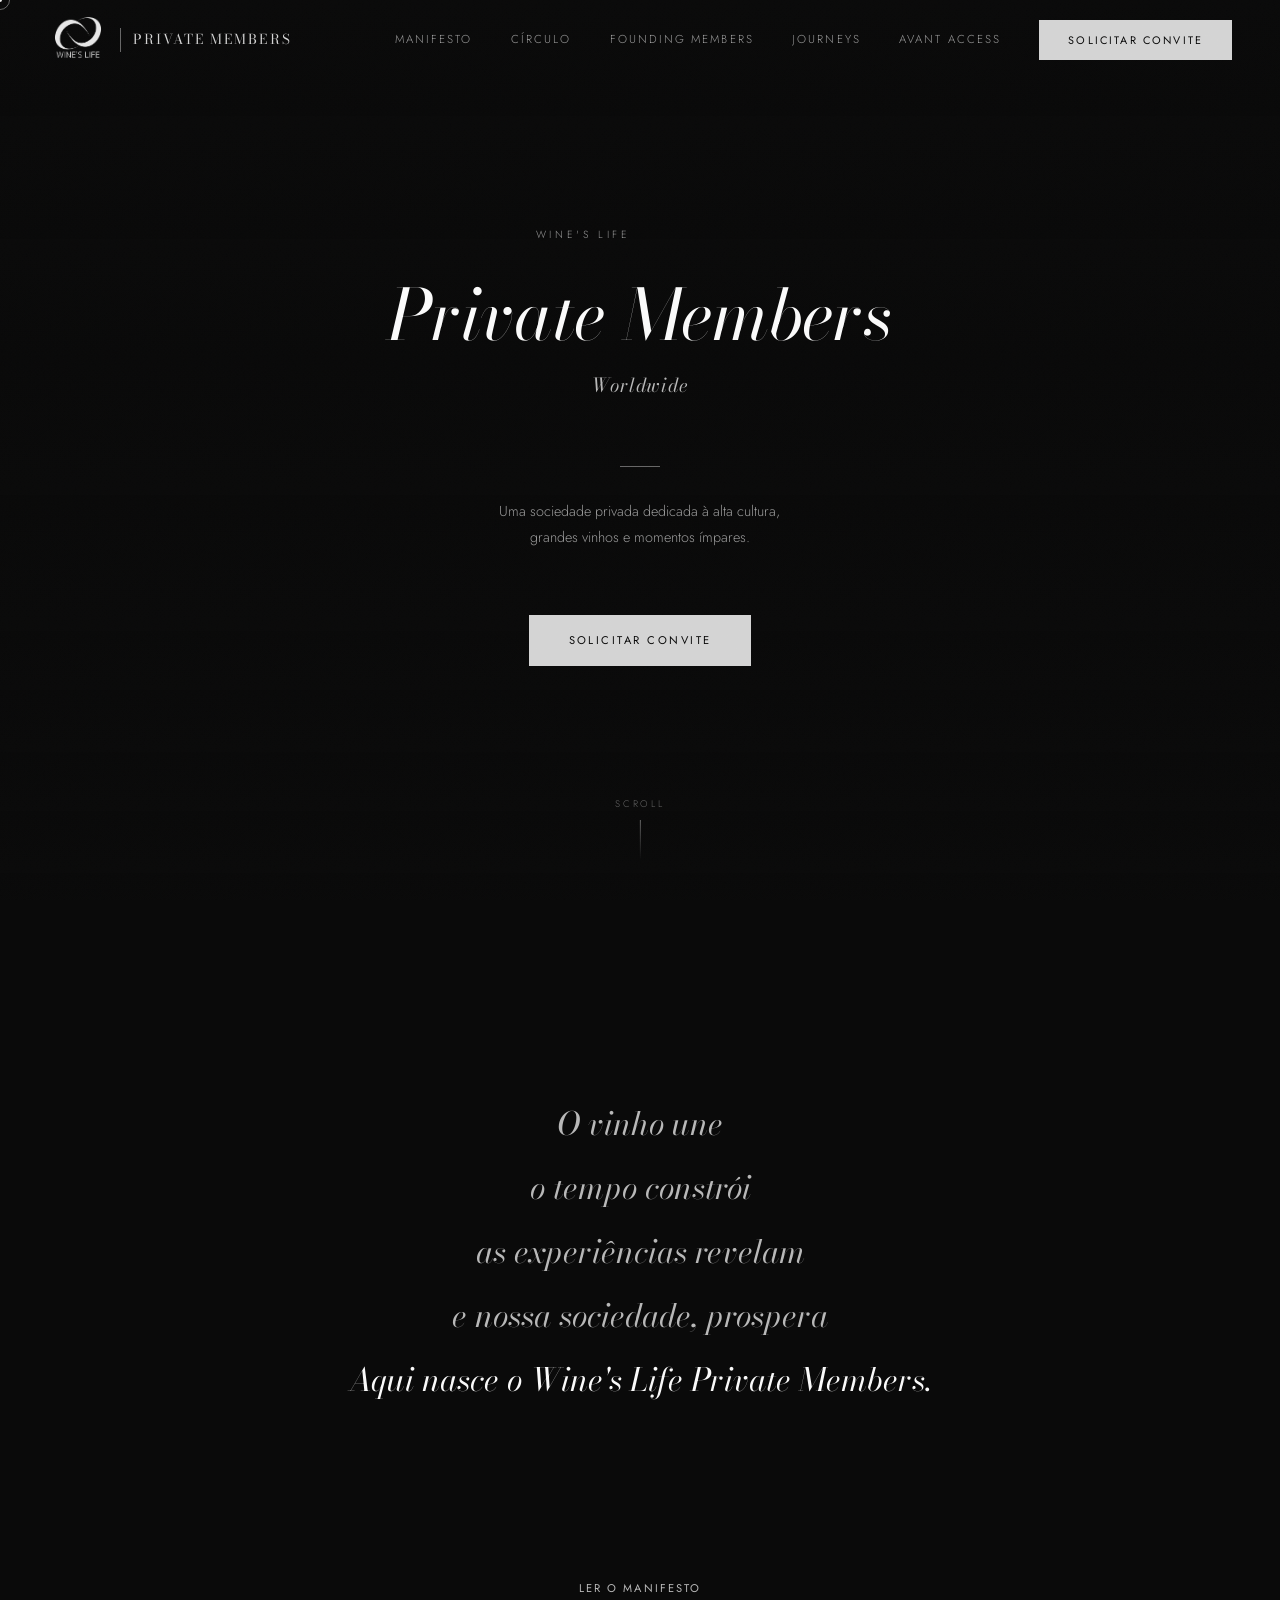
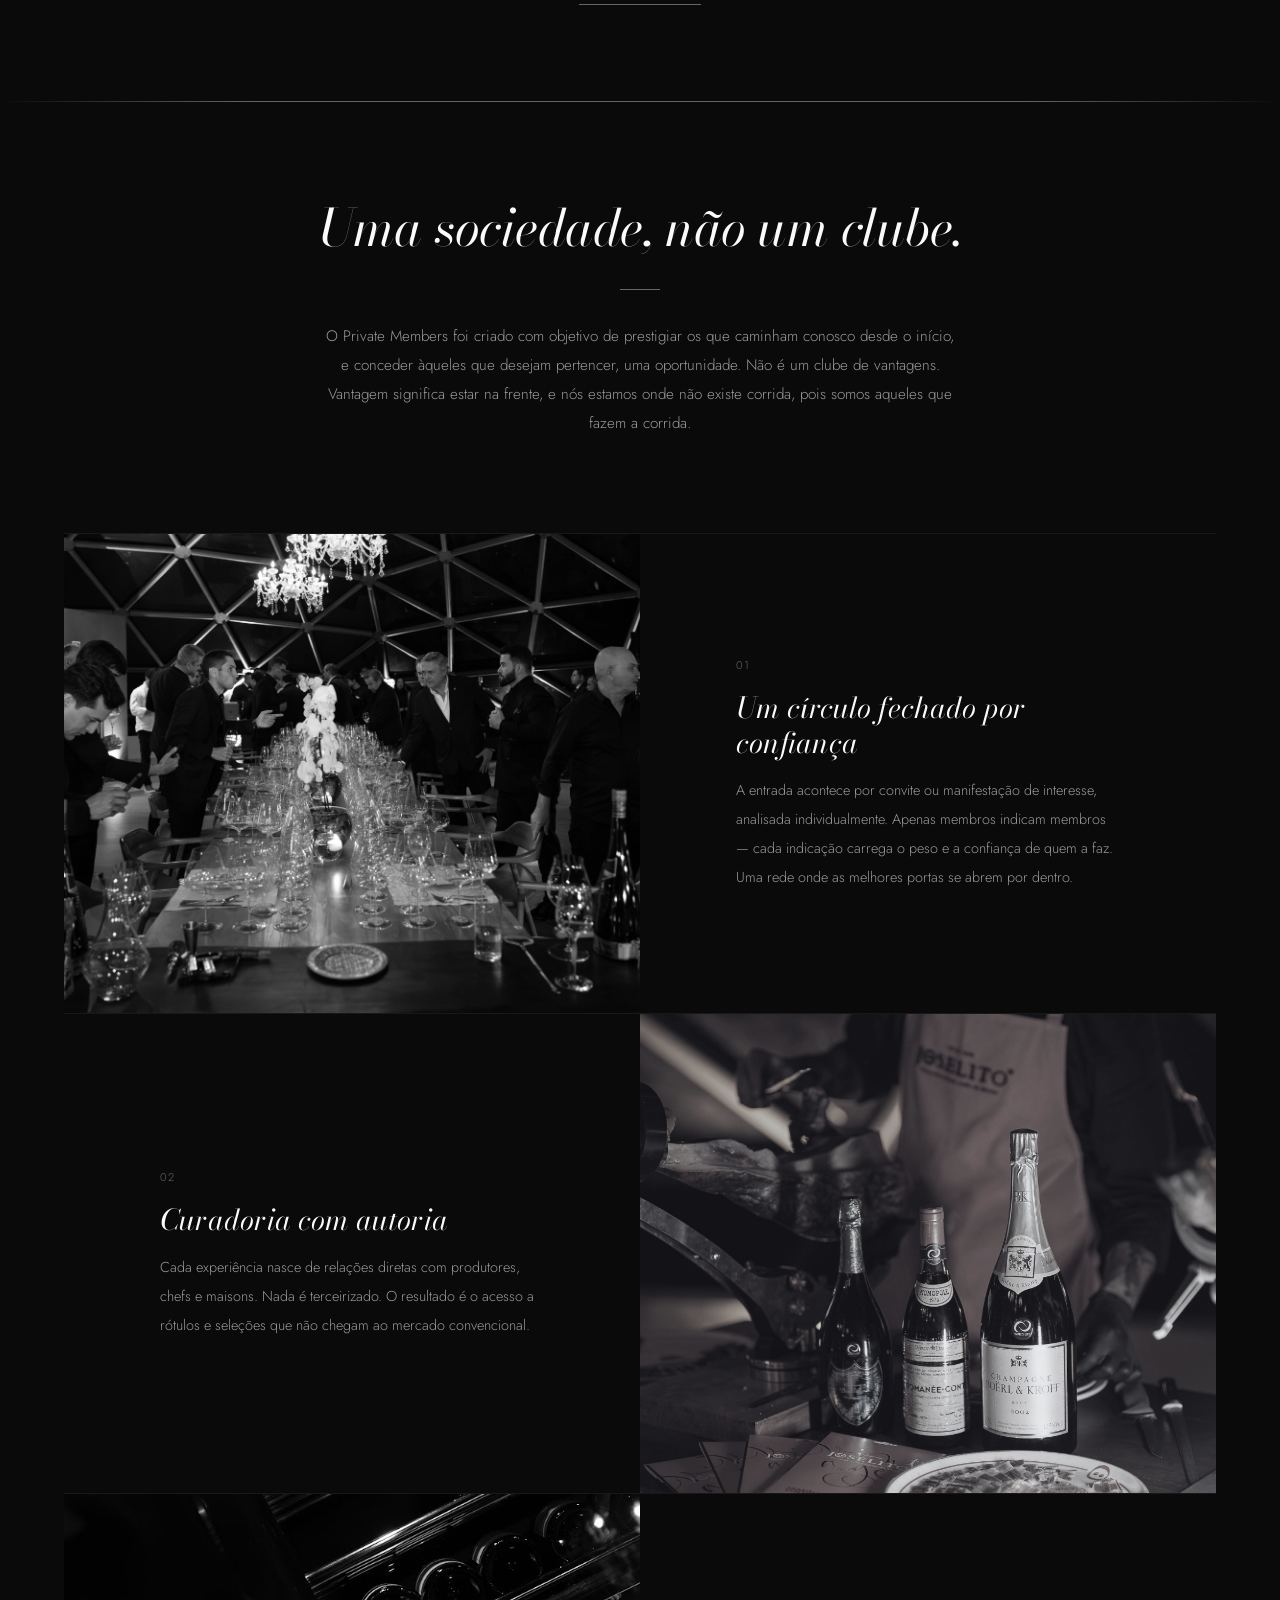
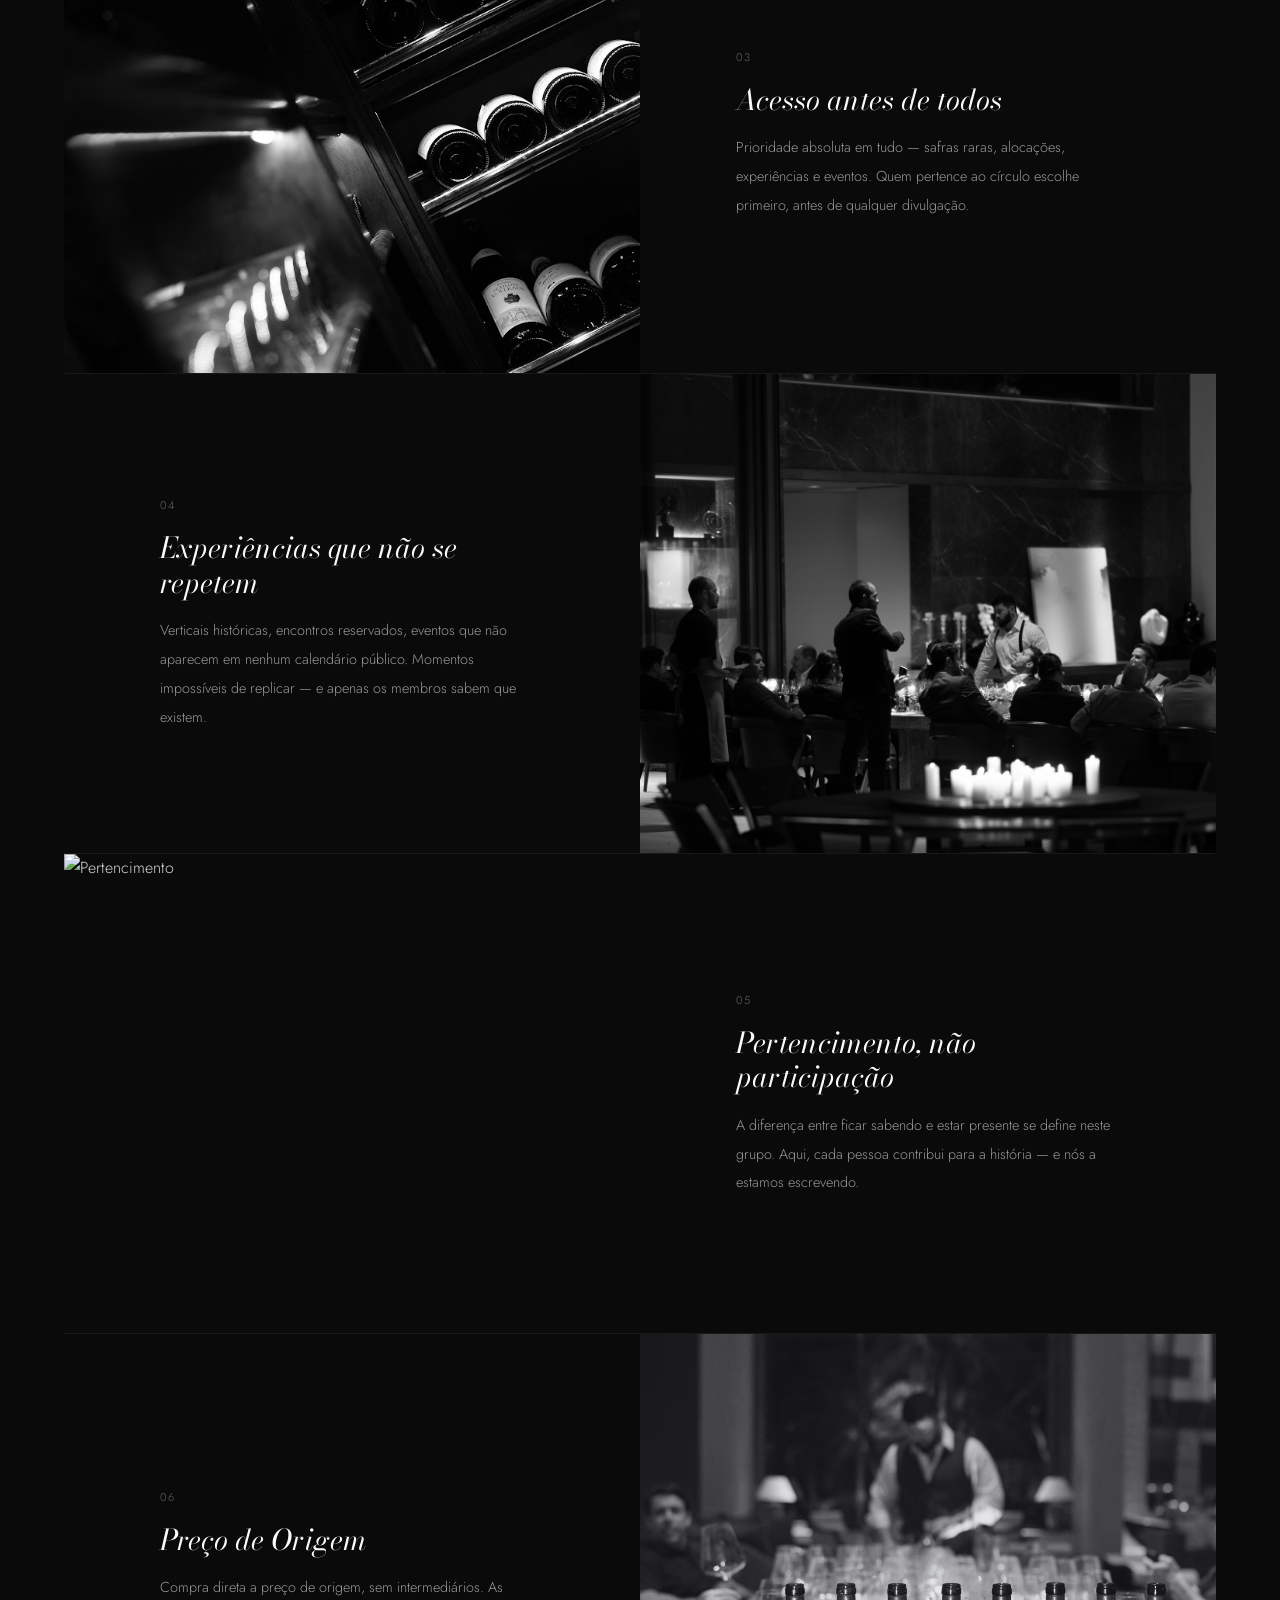
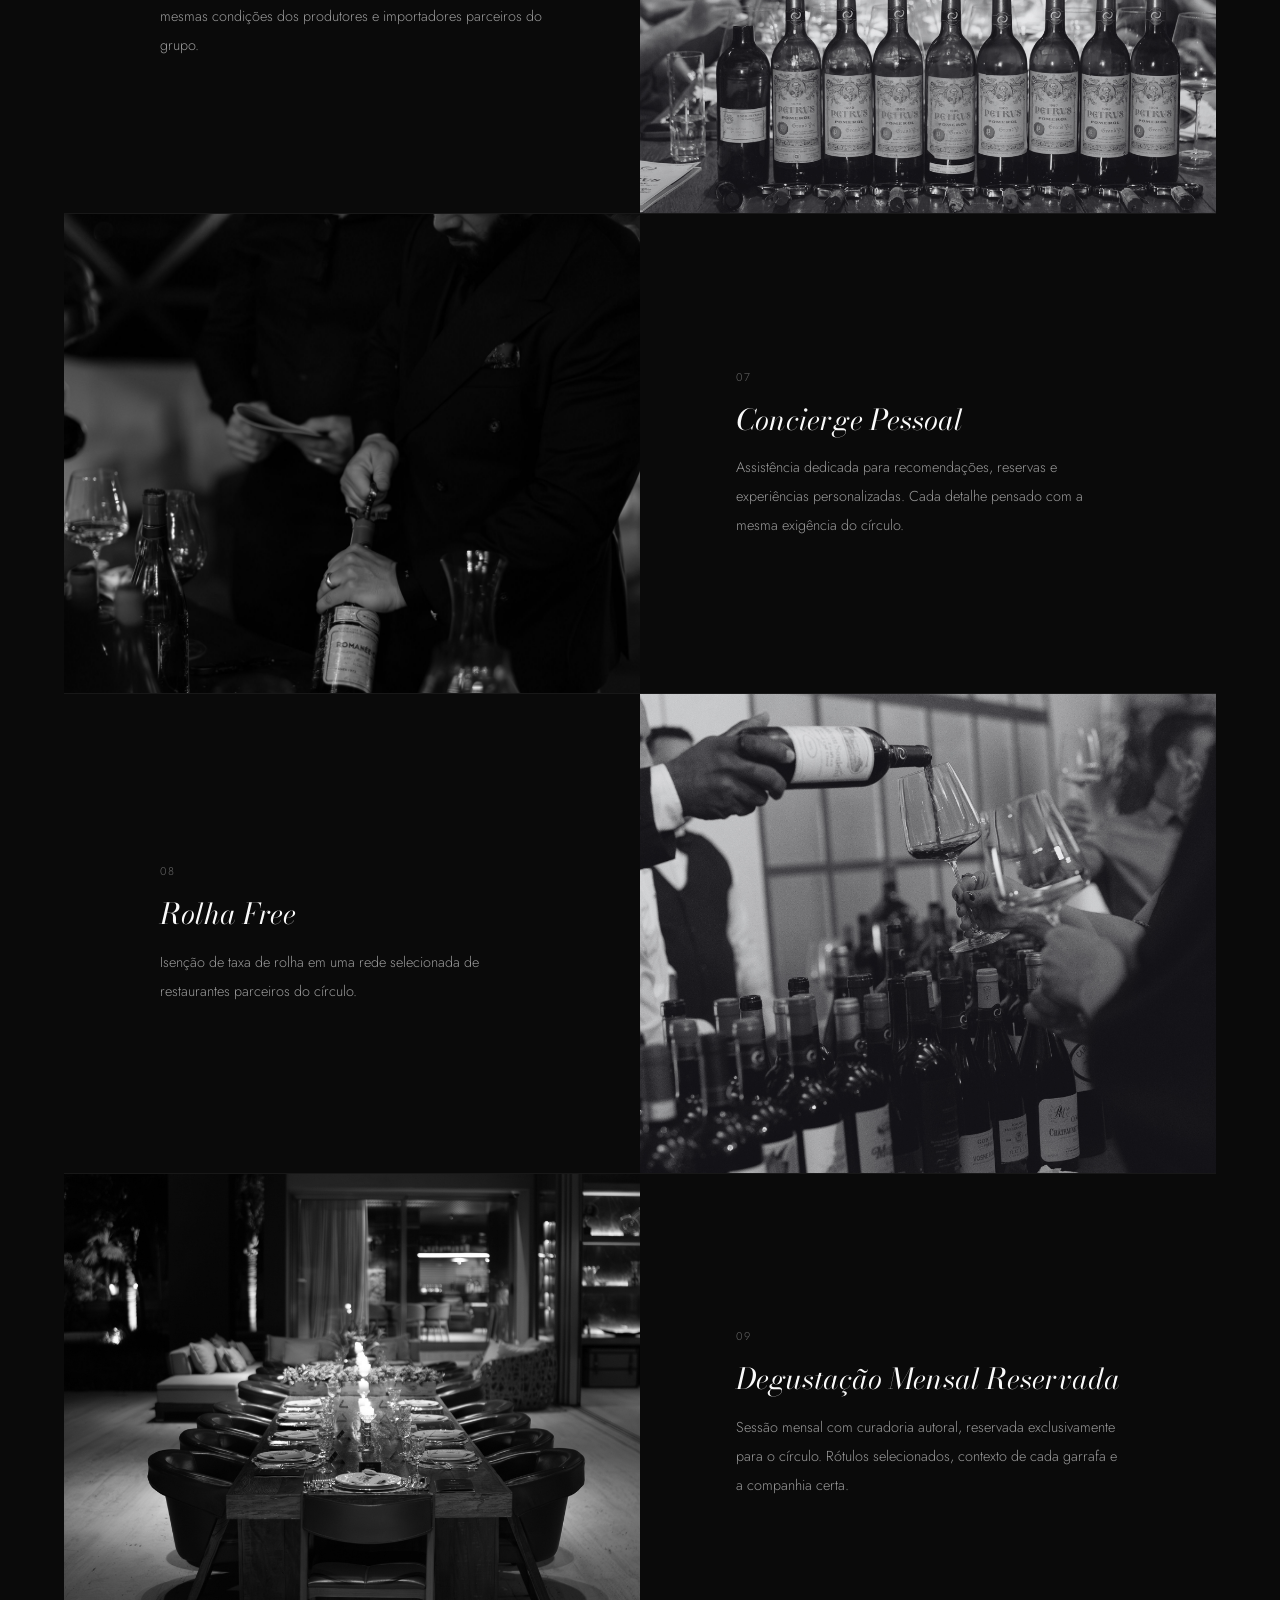
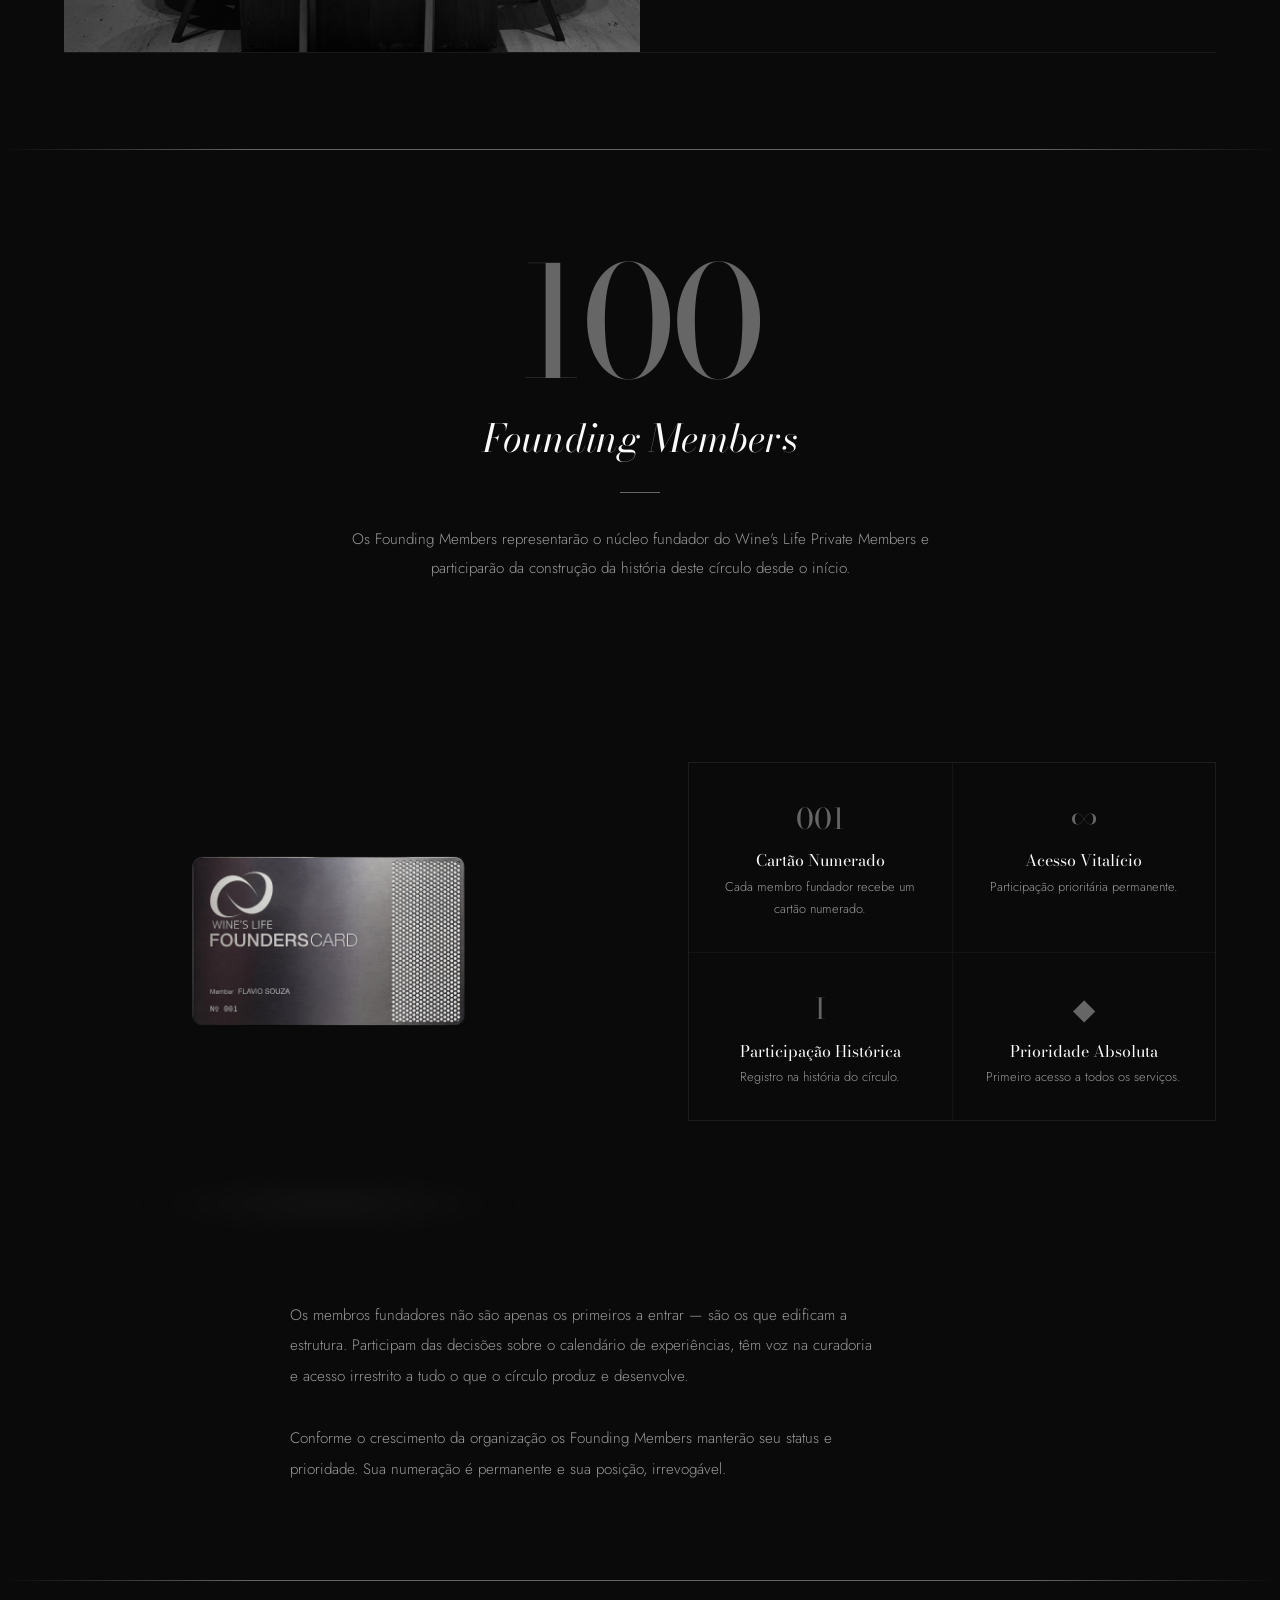
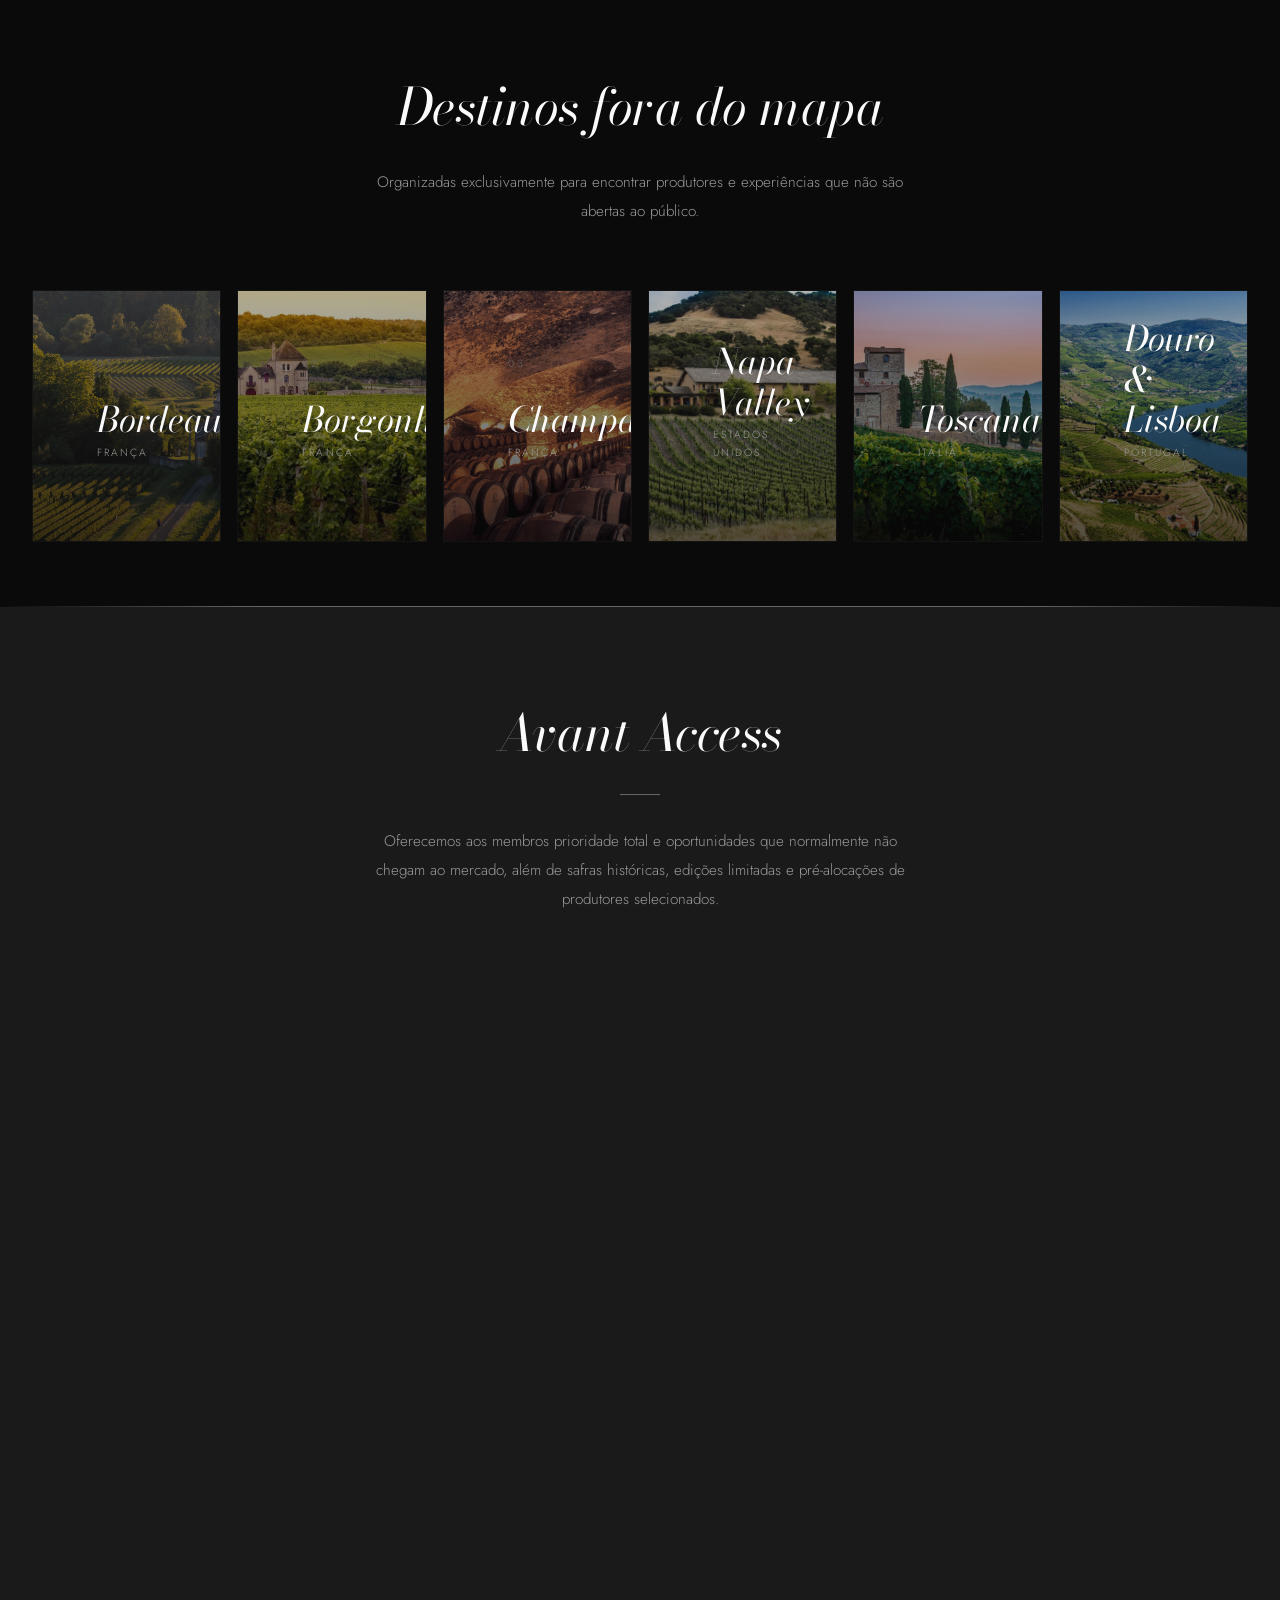
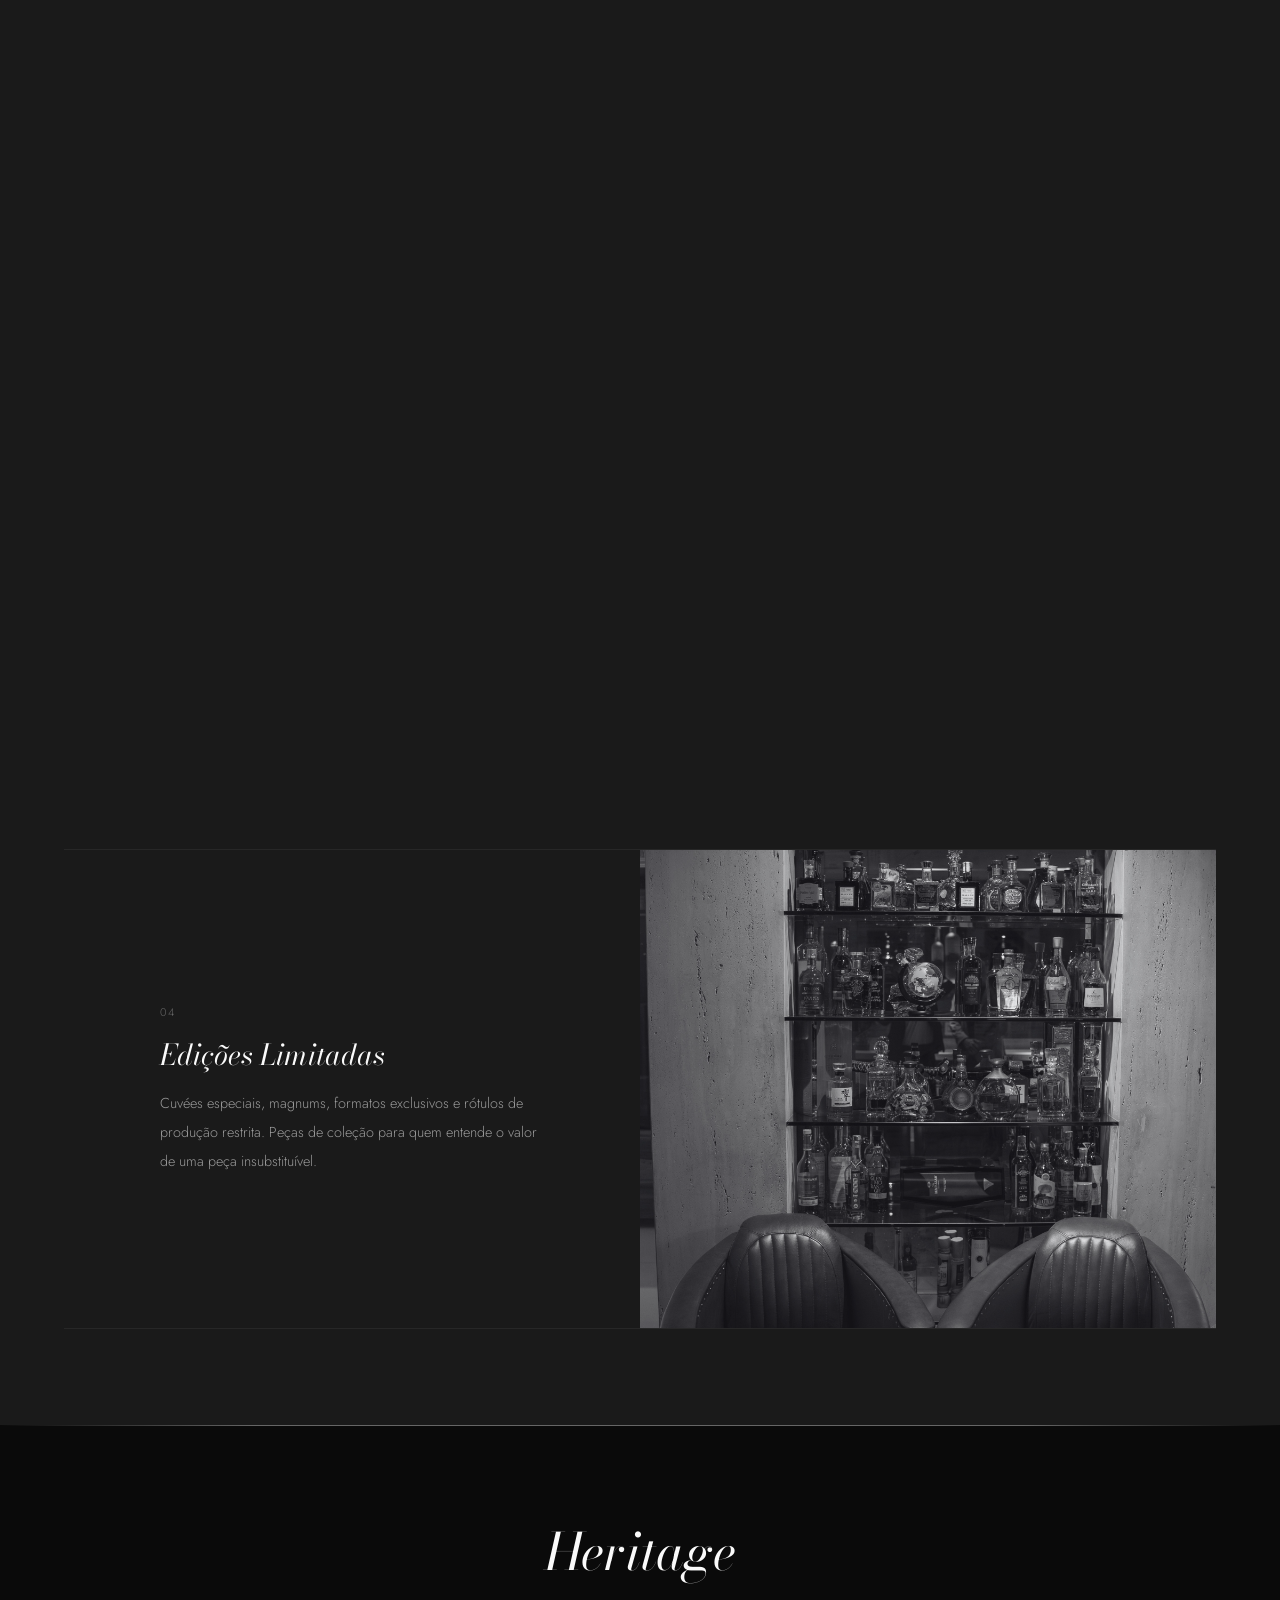
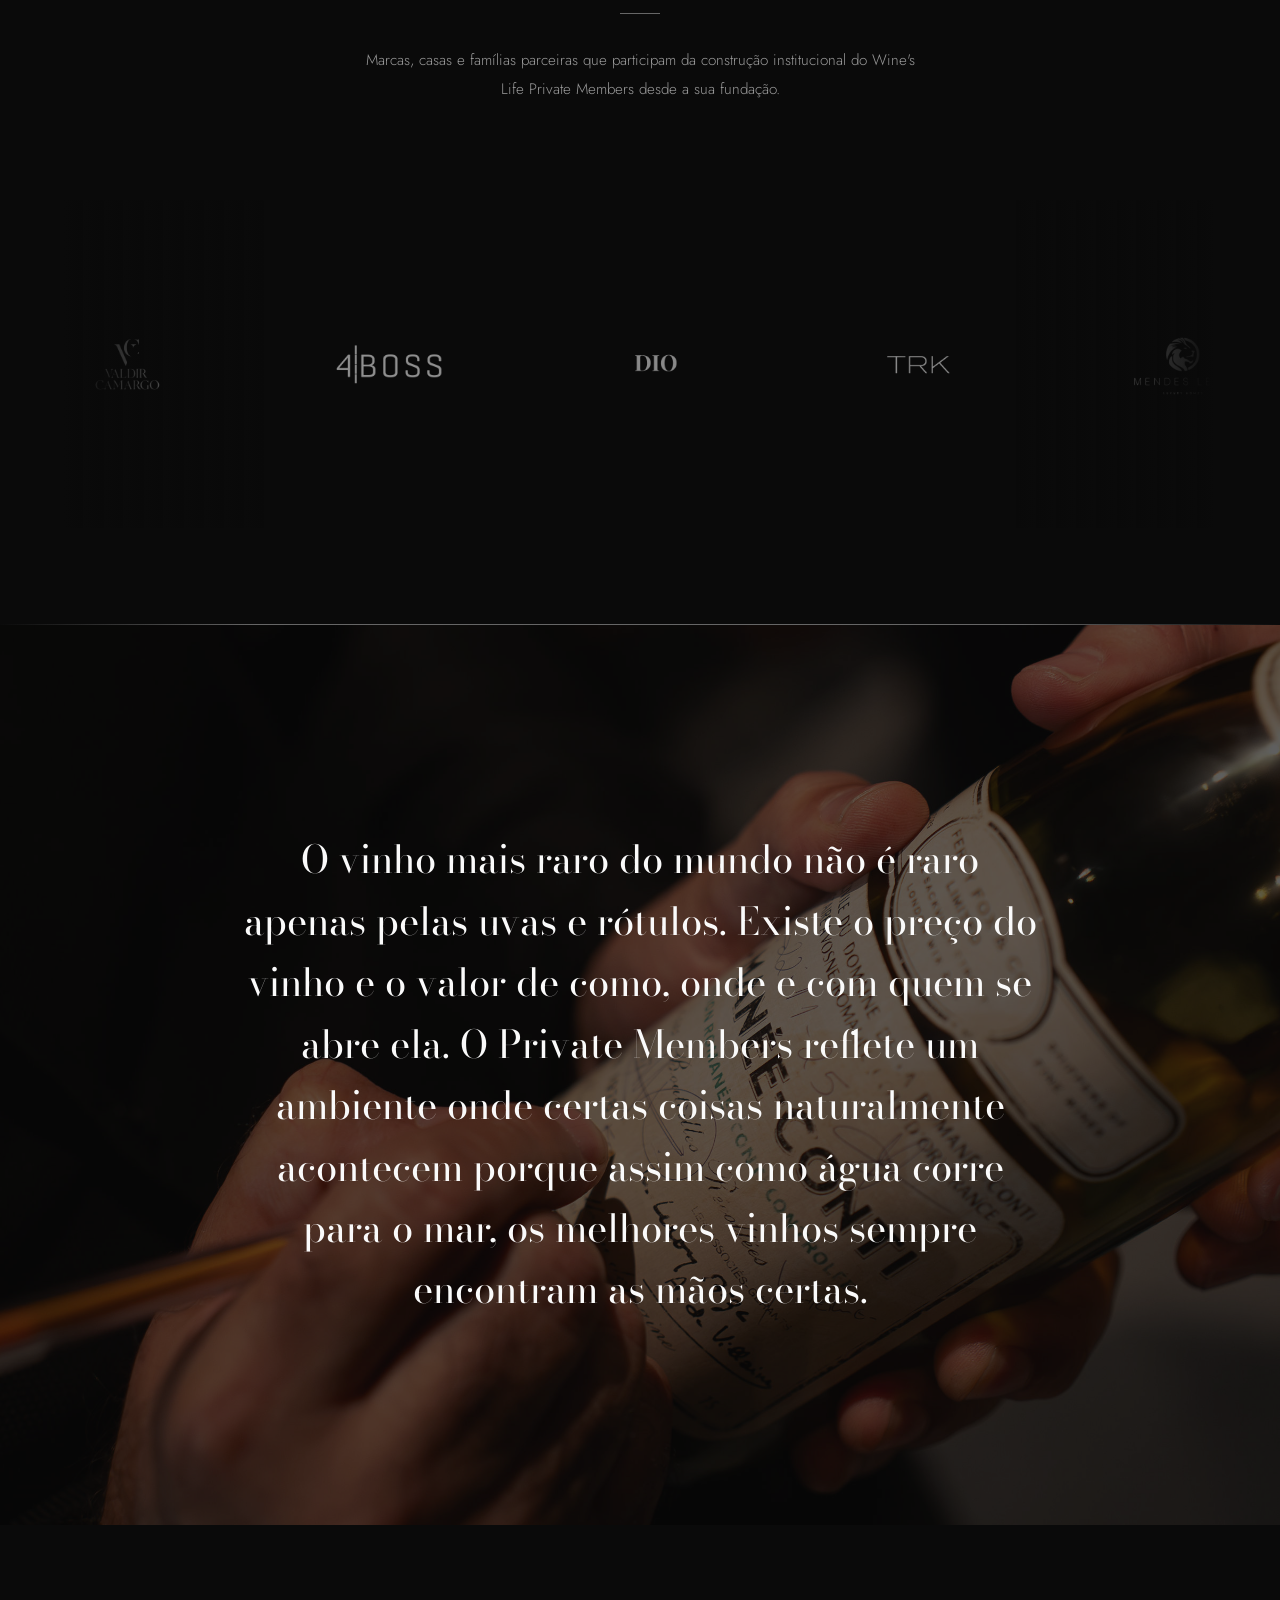
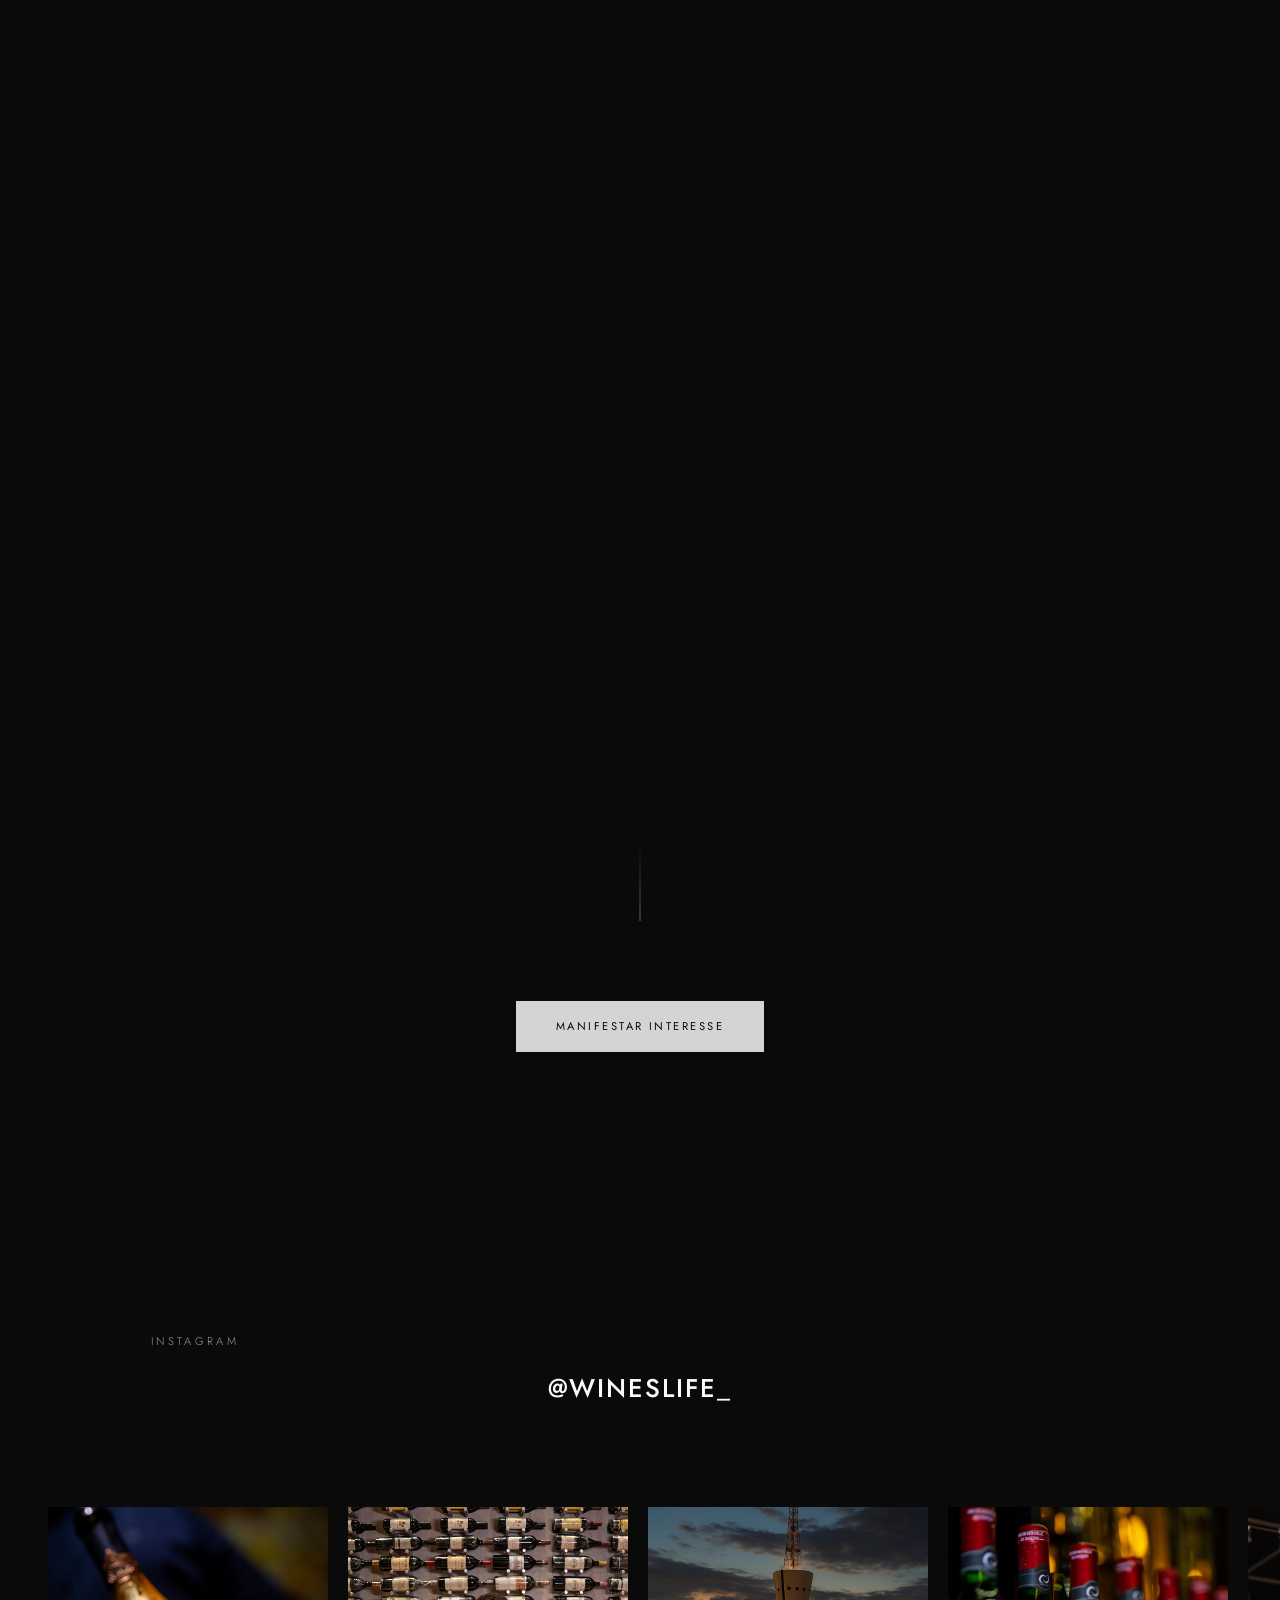
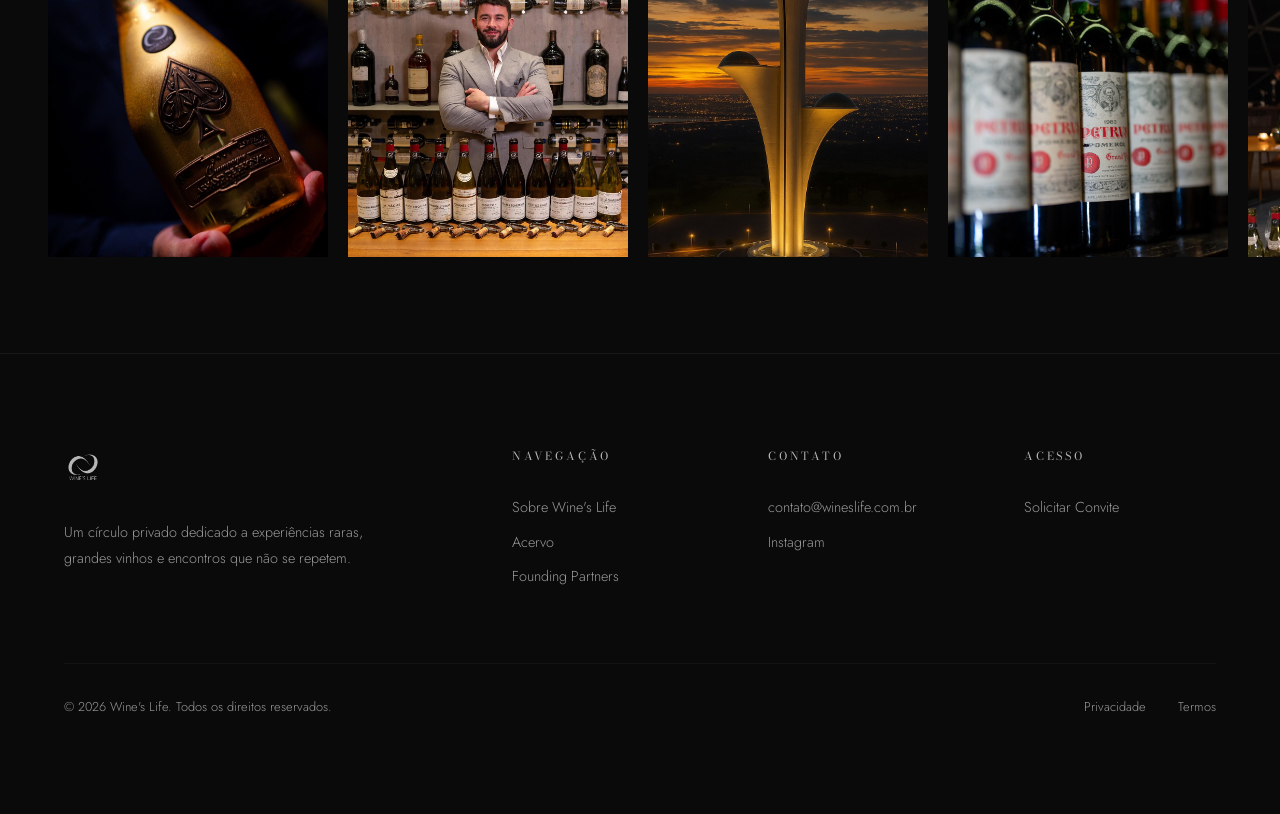
==== commit f2c58b95: "Reduce CTA section padding further Co-Authored-By: Claude Opus 4.6 <noreply@anthropic.com>" ====
--- a/index.html
+++ b/index.html
@@ -808,7 +808,7 @@
   </section>
 
   <!-- CTA Final -->
-  <section class="section section--dark" style="padding: var(--space-lg) 0;">
+  <section class="section section--dark" style="padding: var(--space-sm) 0;">
     <div class="home-cta-block reveal">
       <a href="invite.html" class="btn btn--primary">Manifestar interesse</a>
     </div>
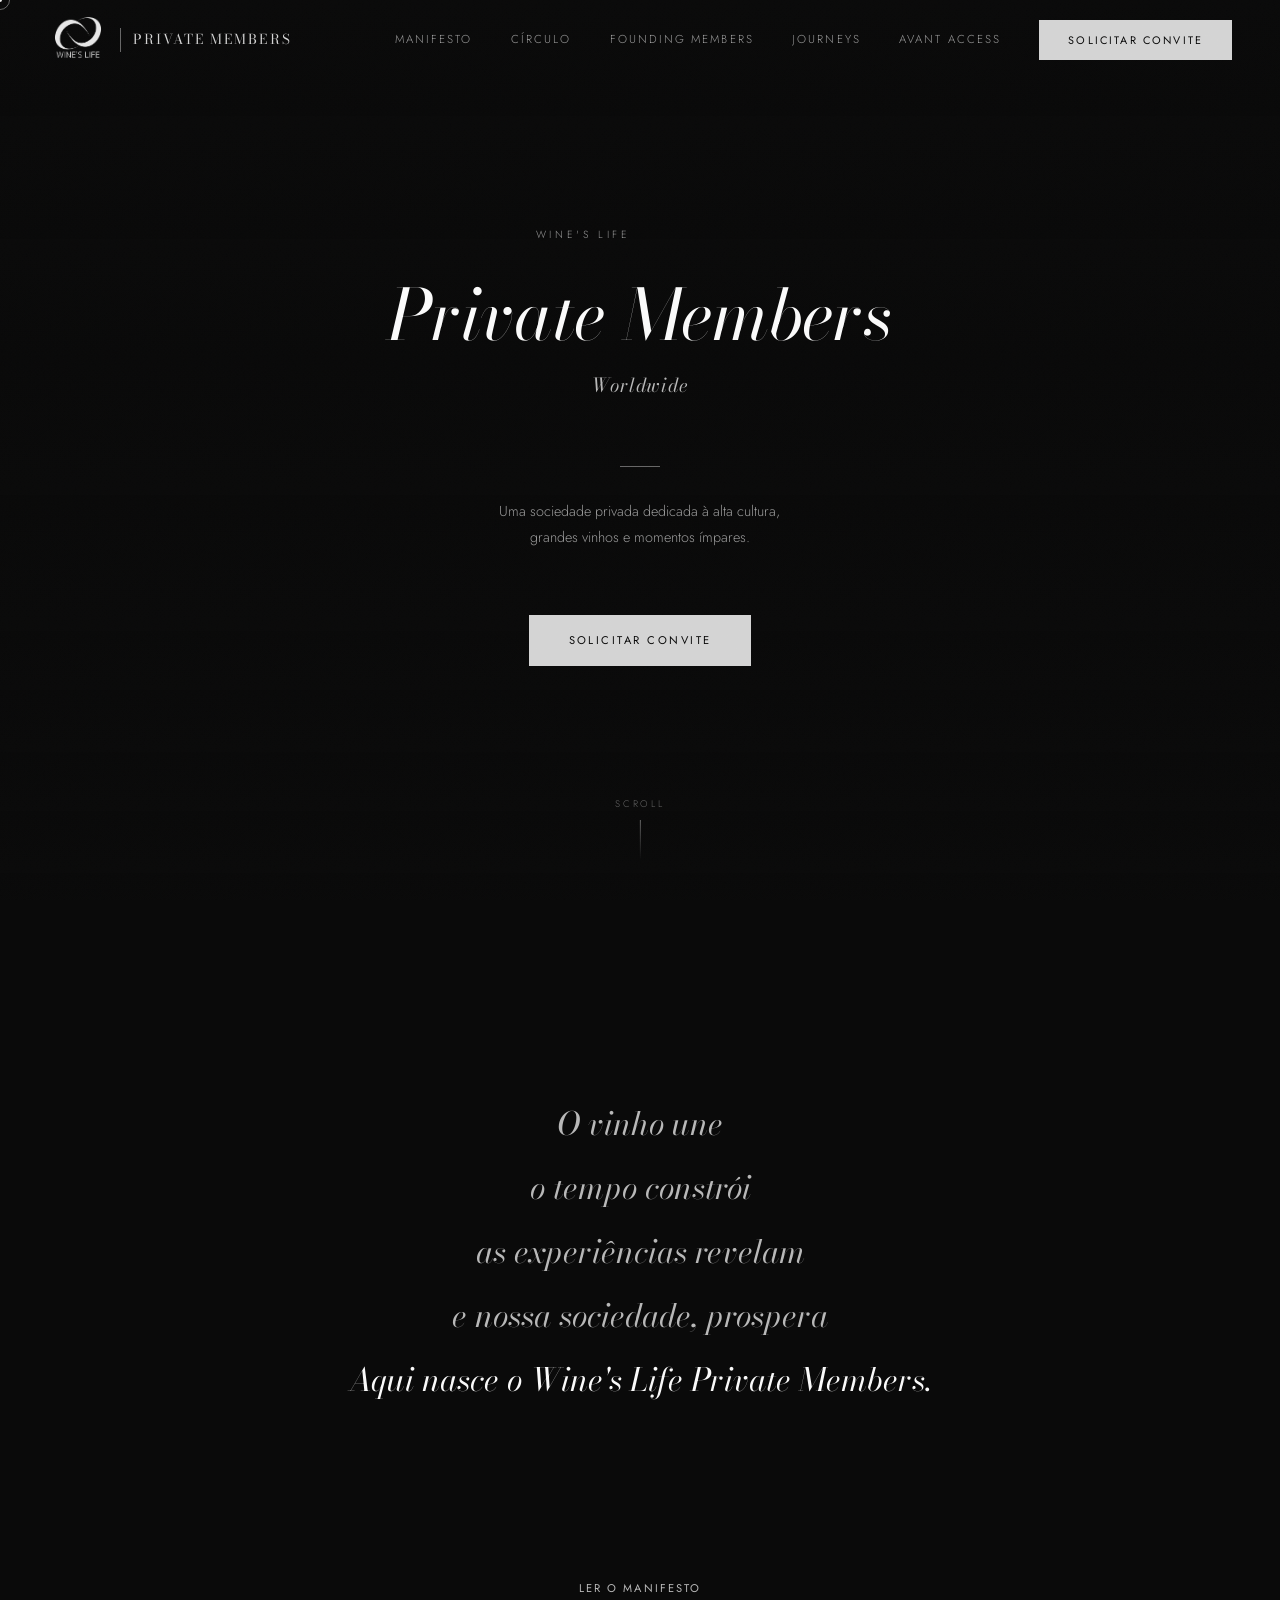
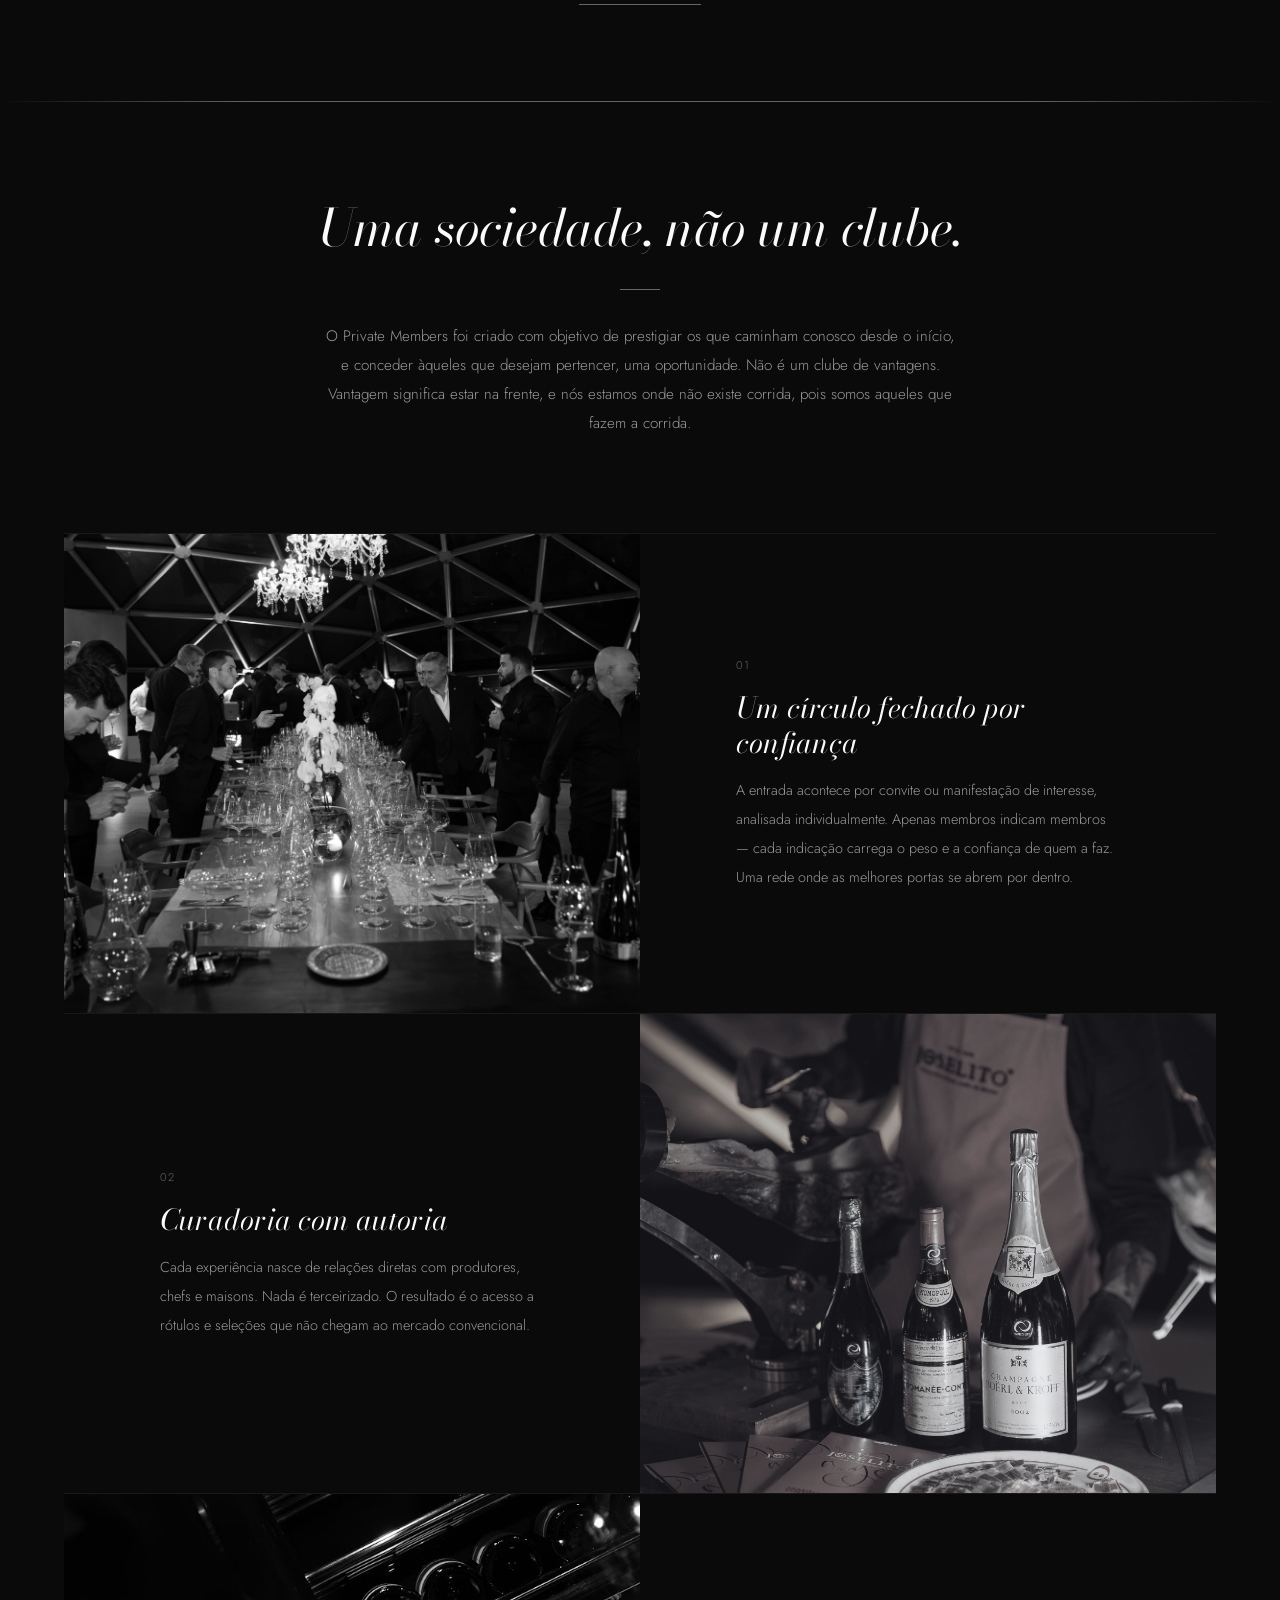
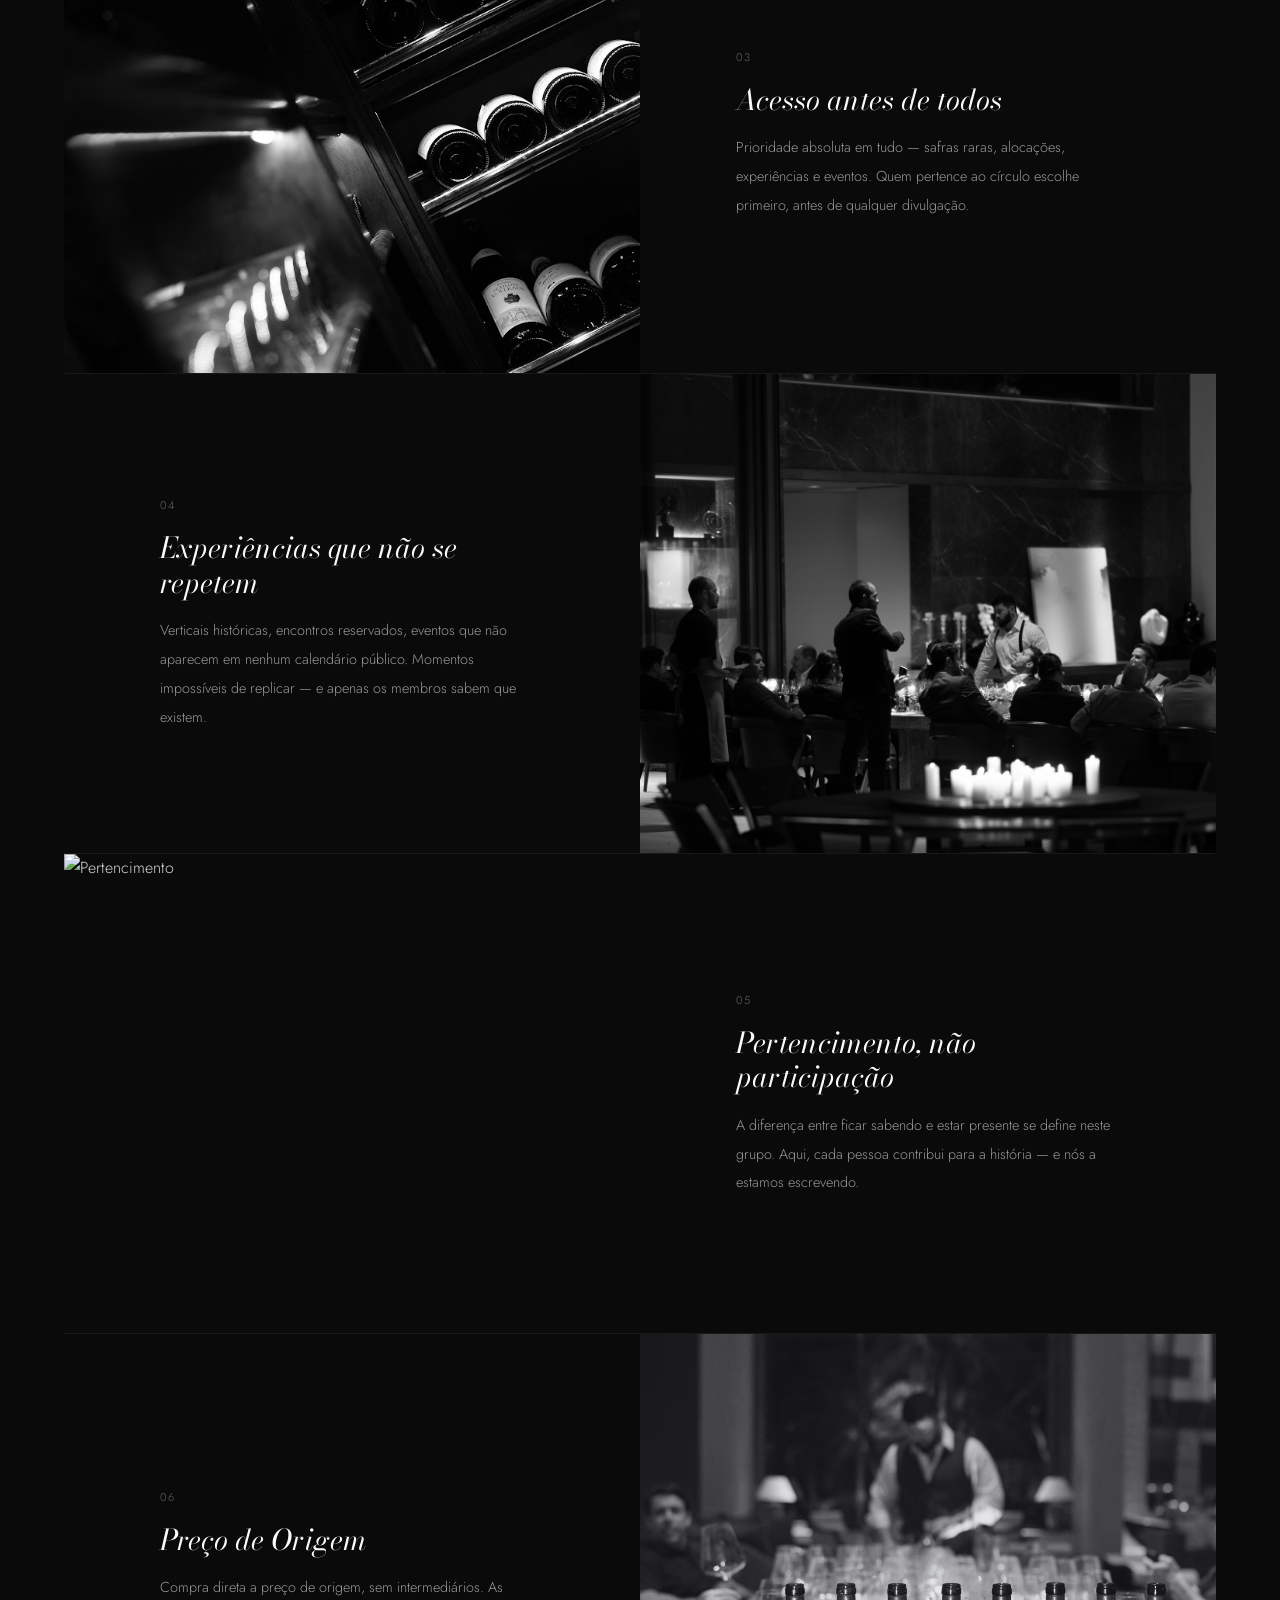
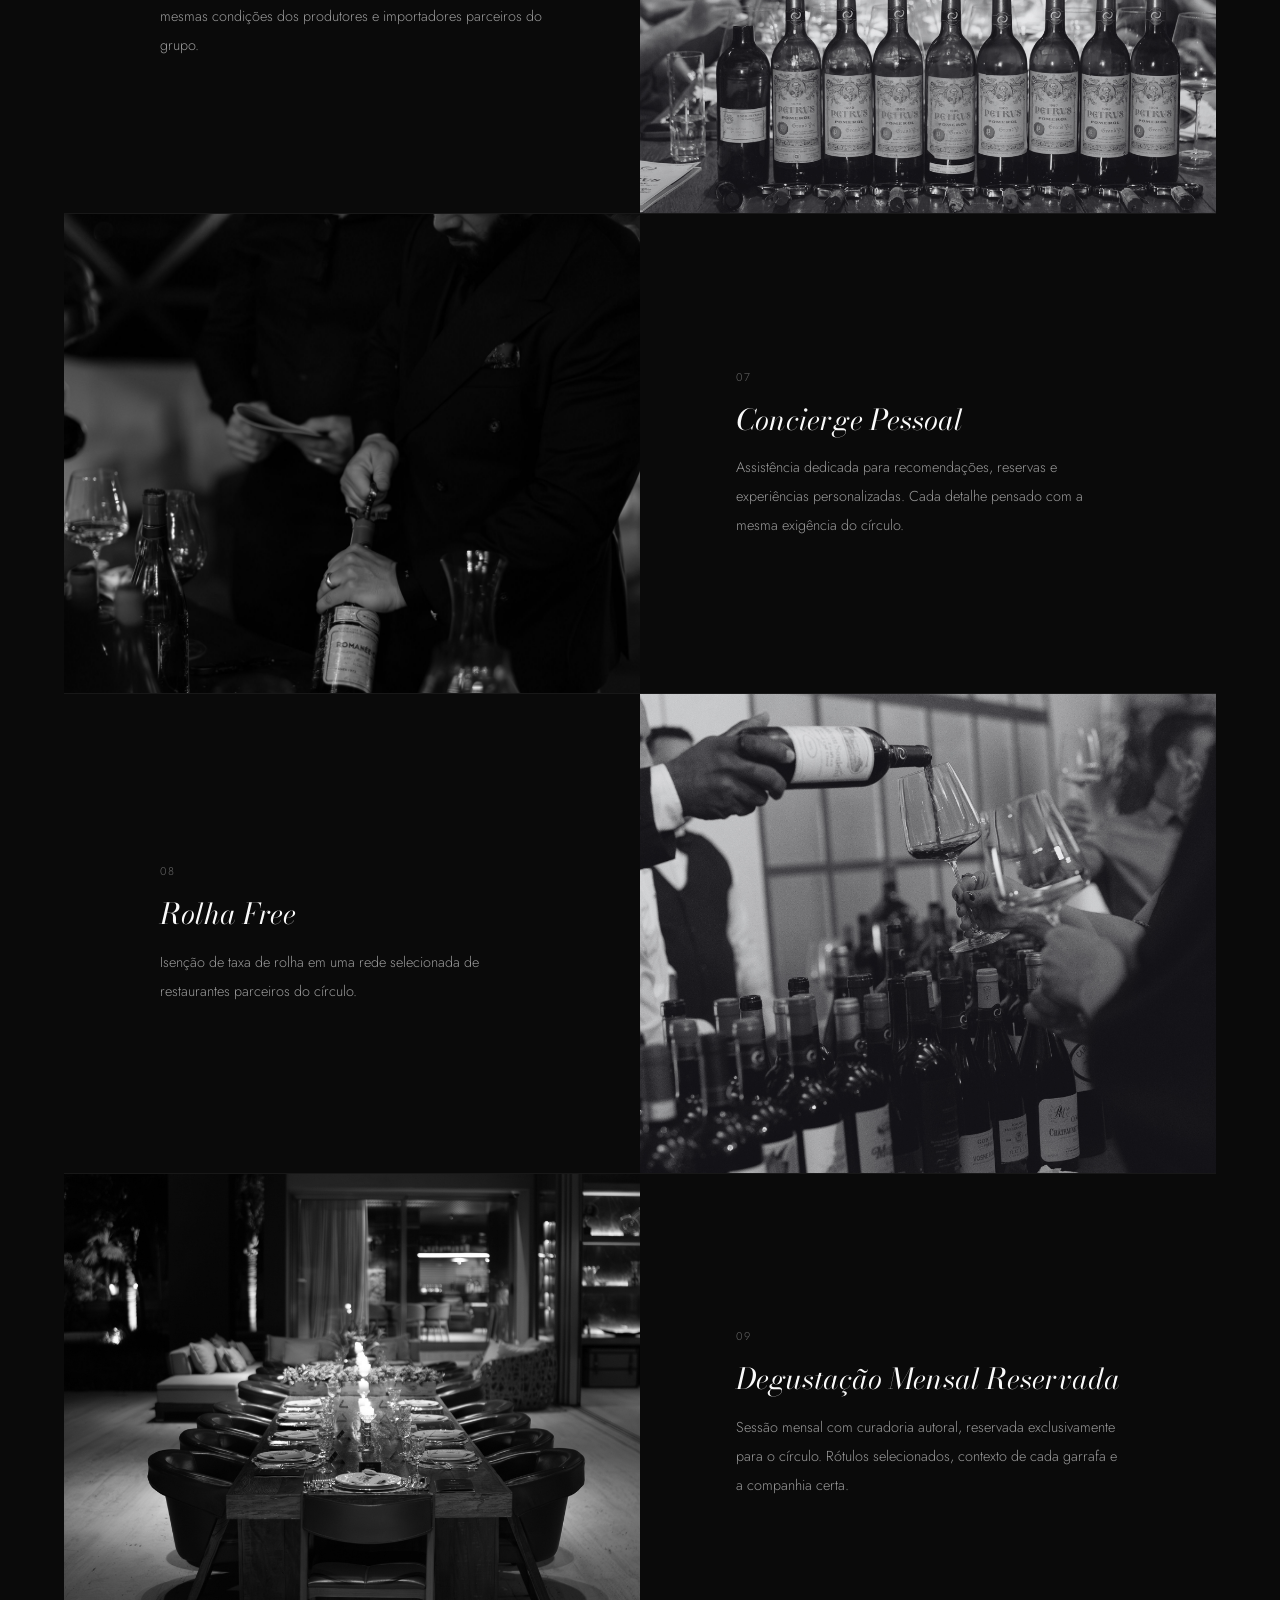
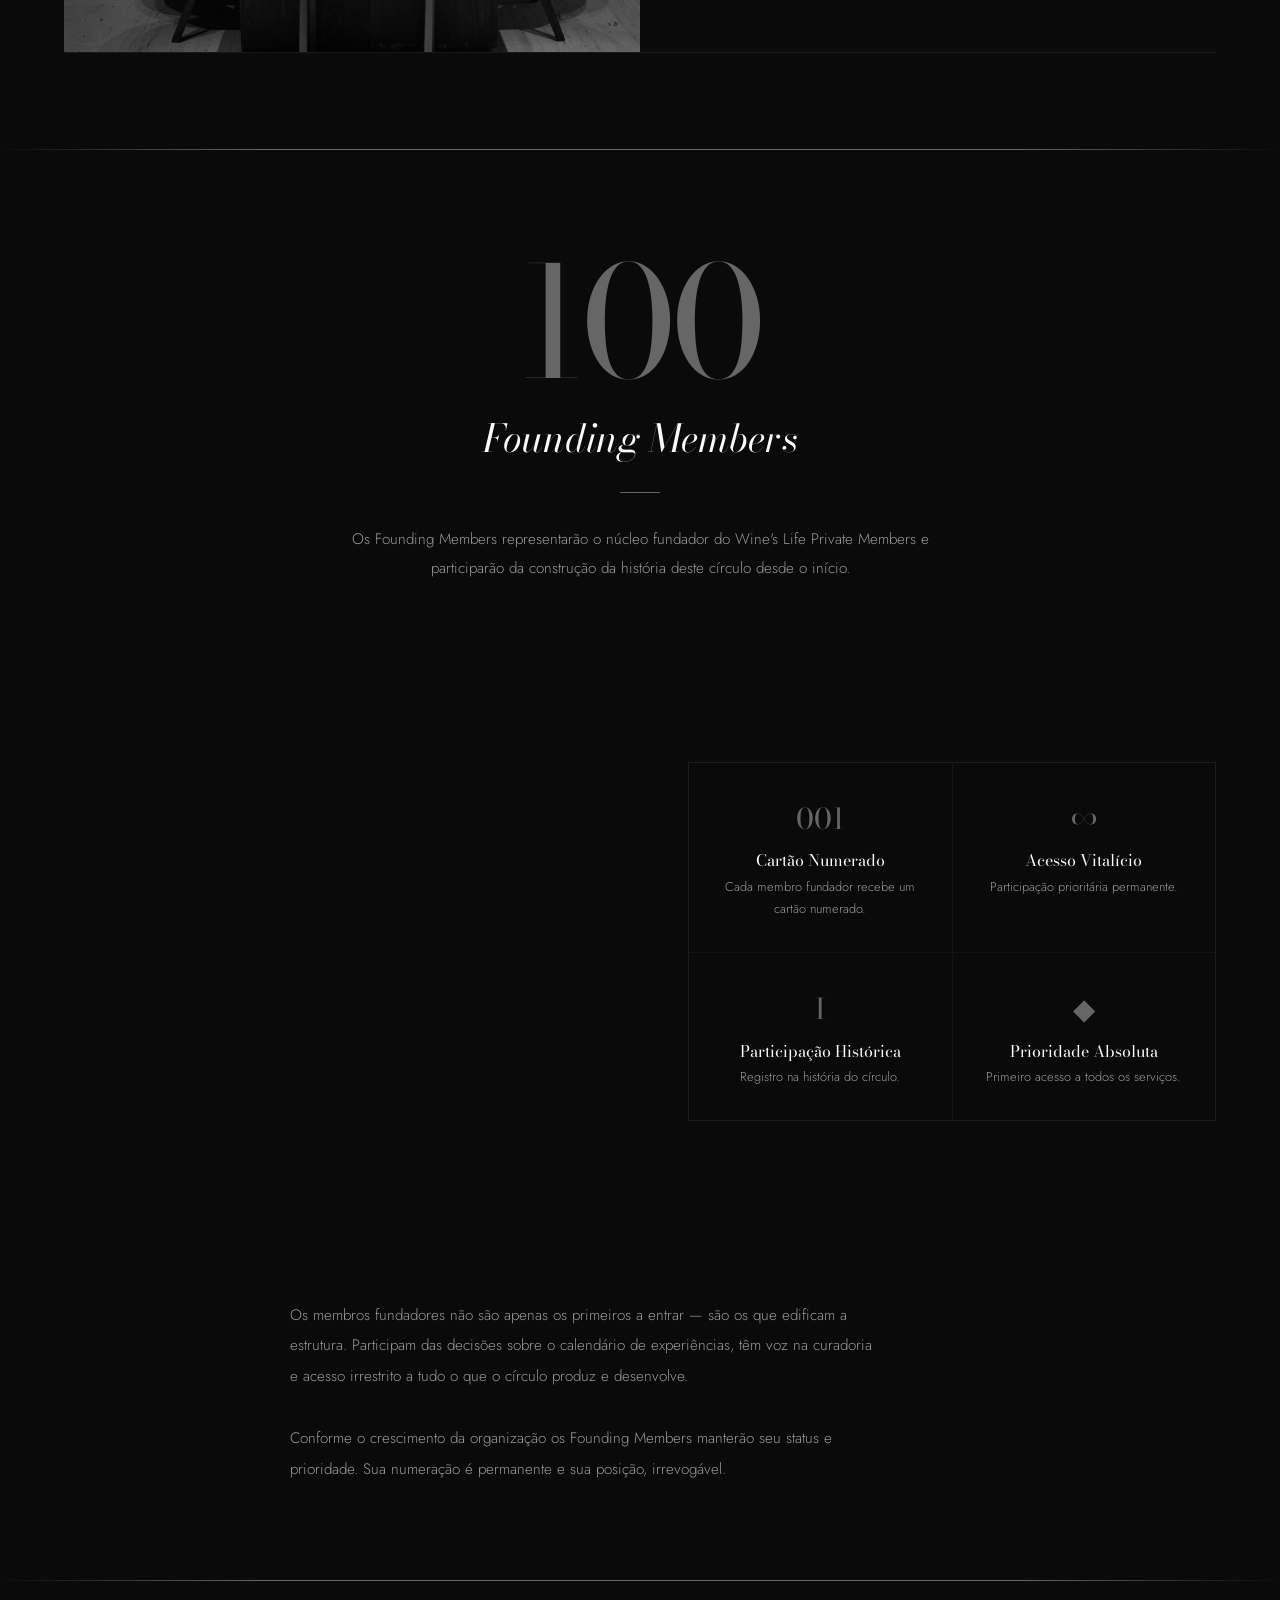
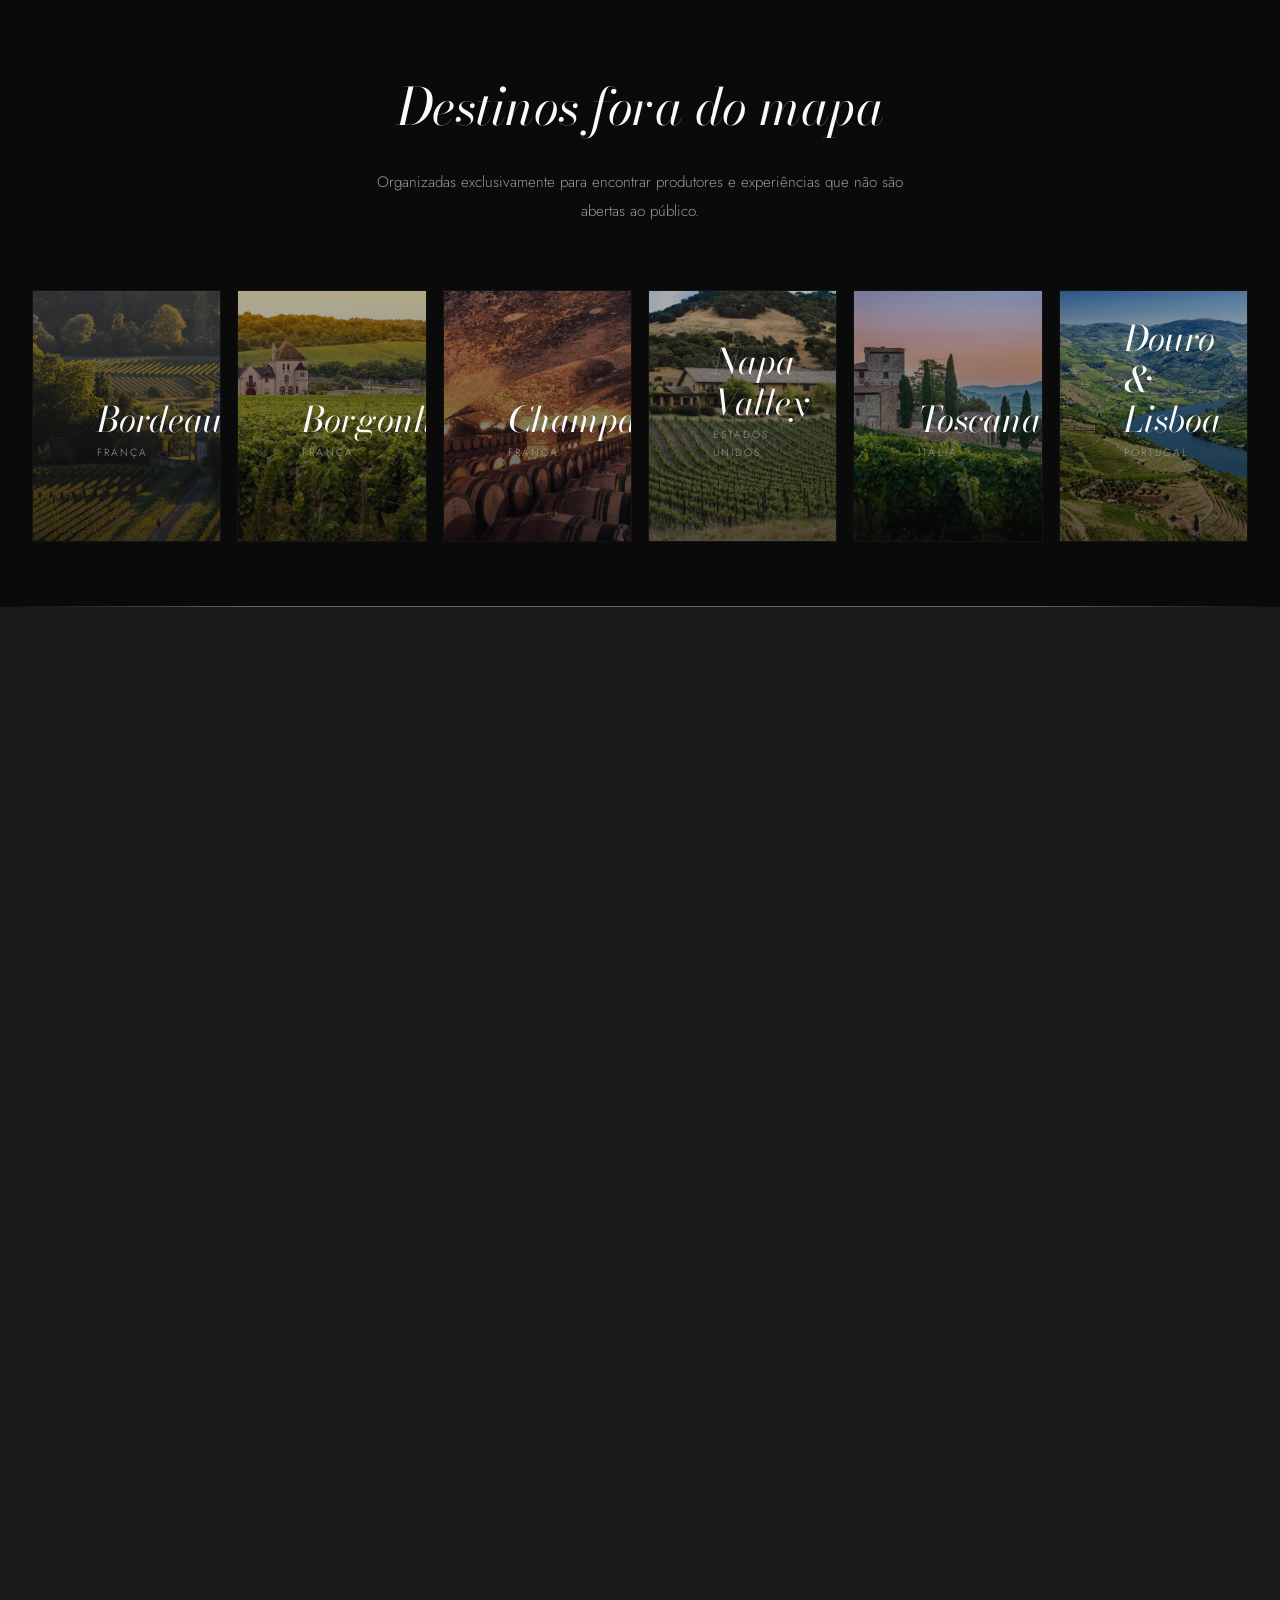
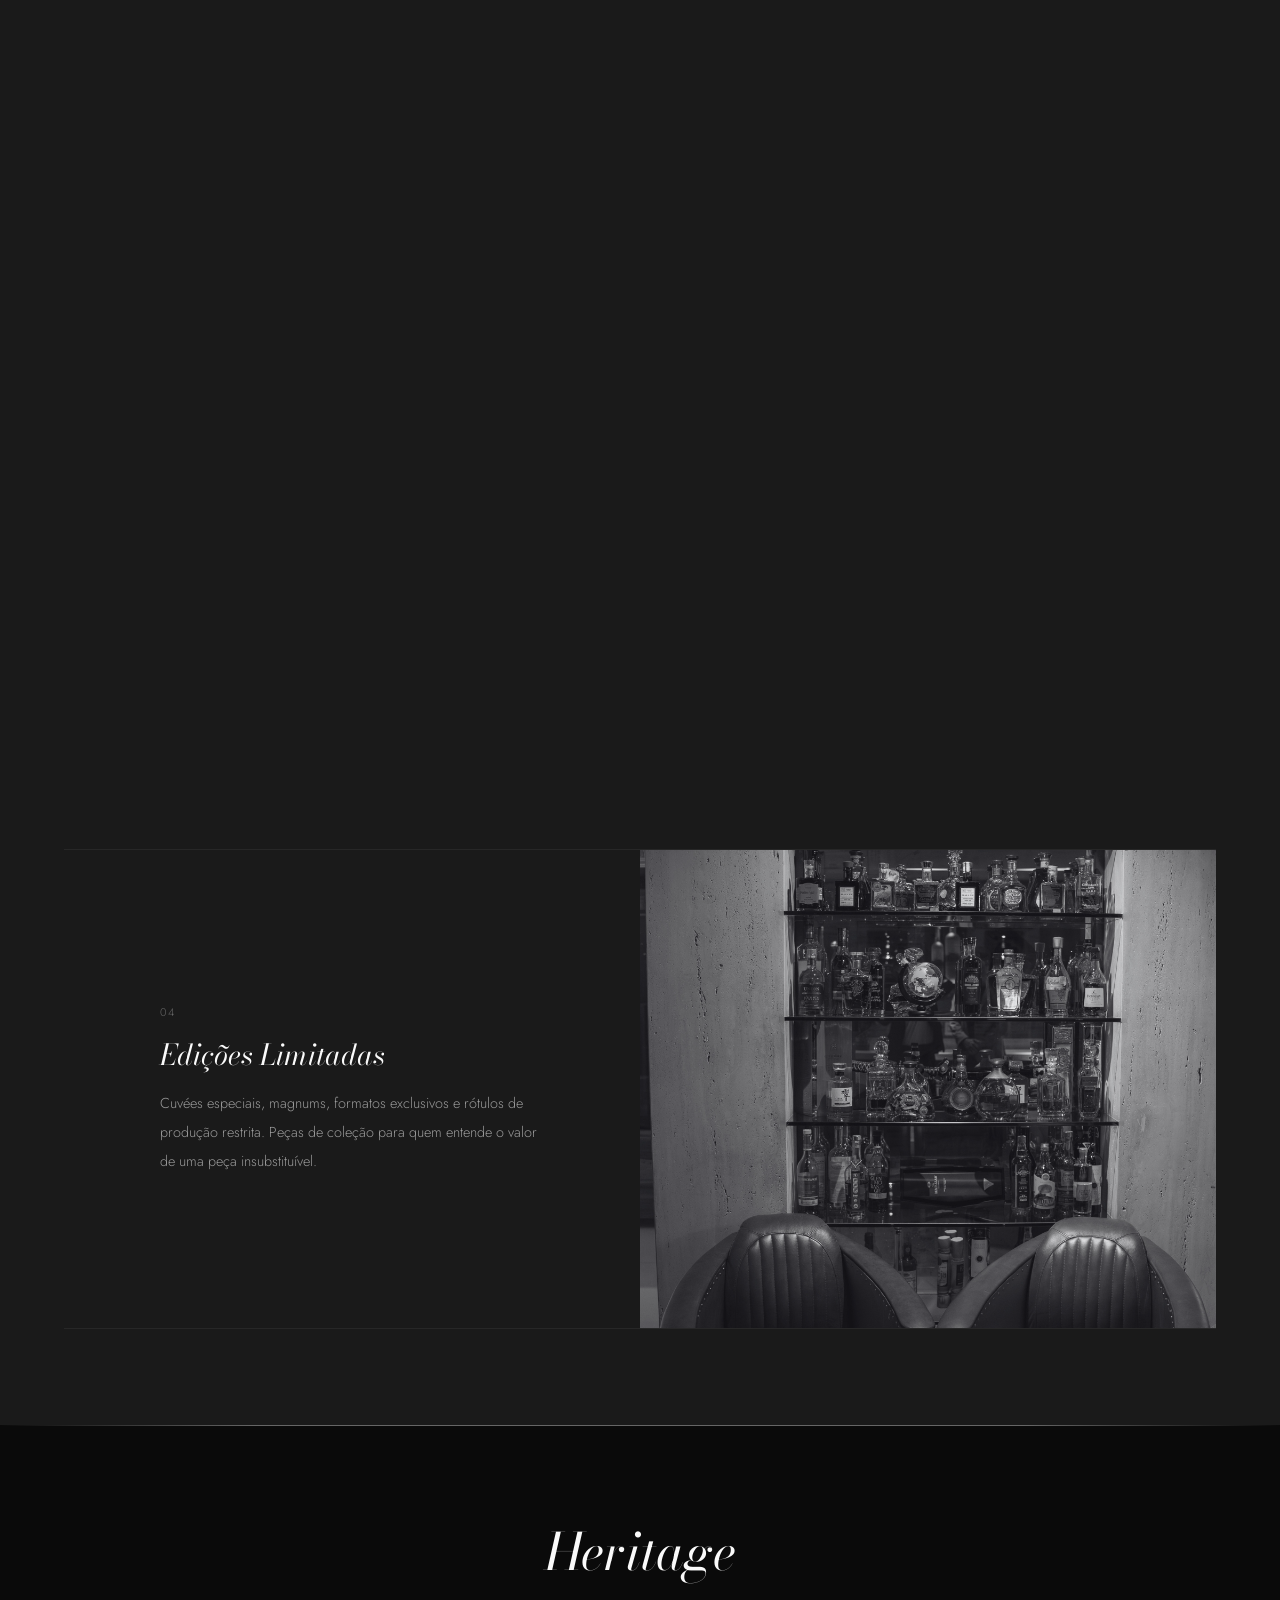
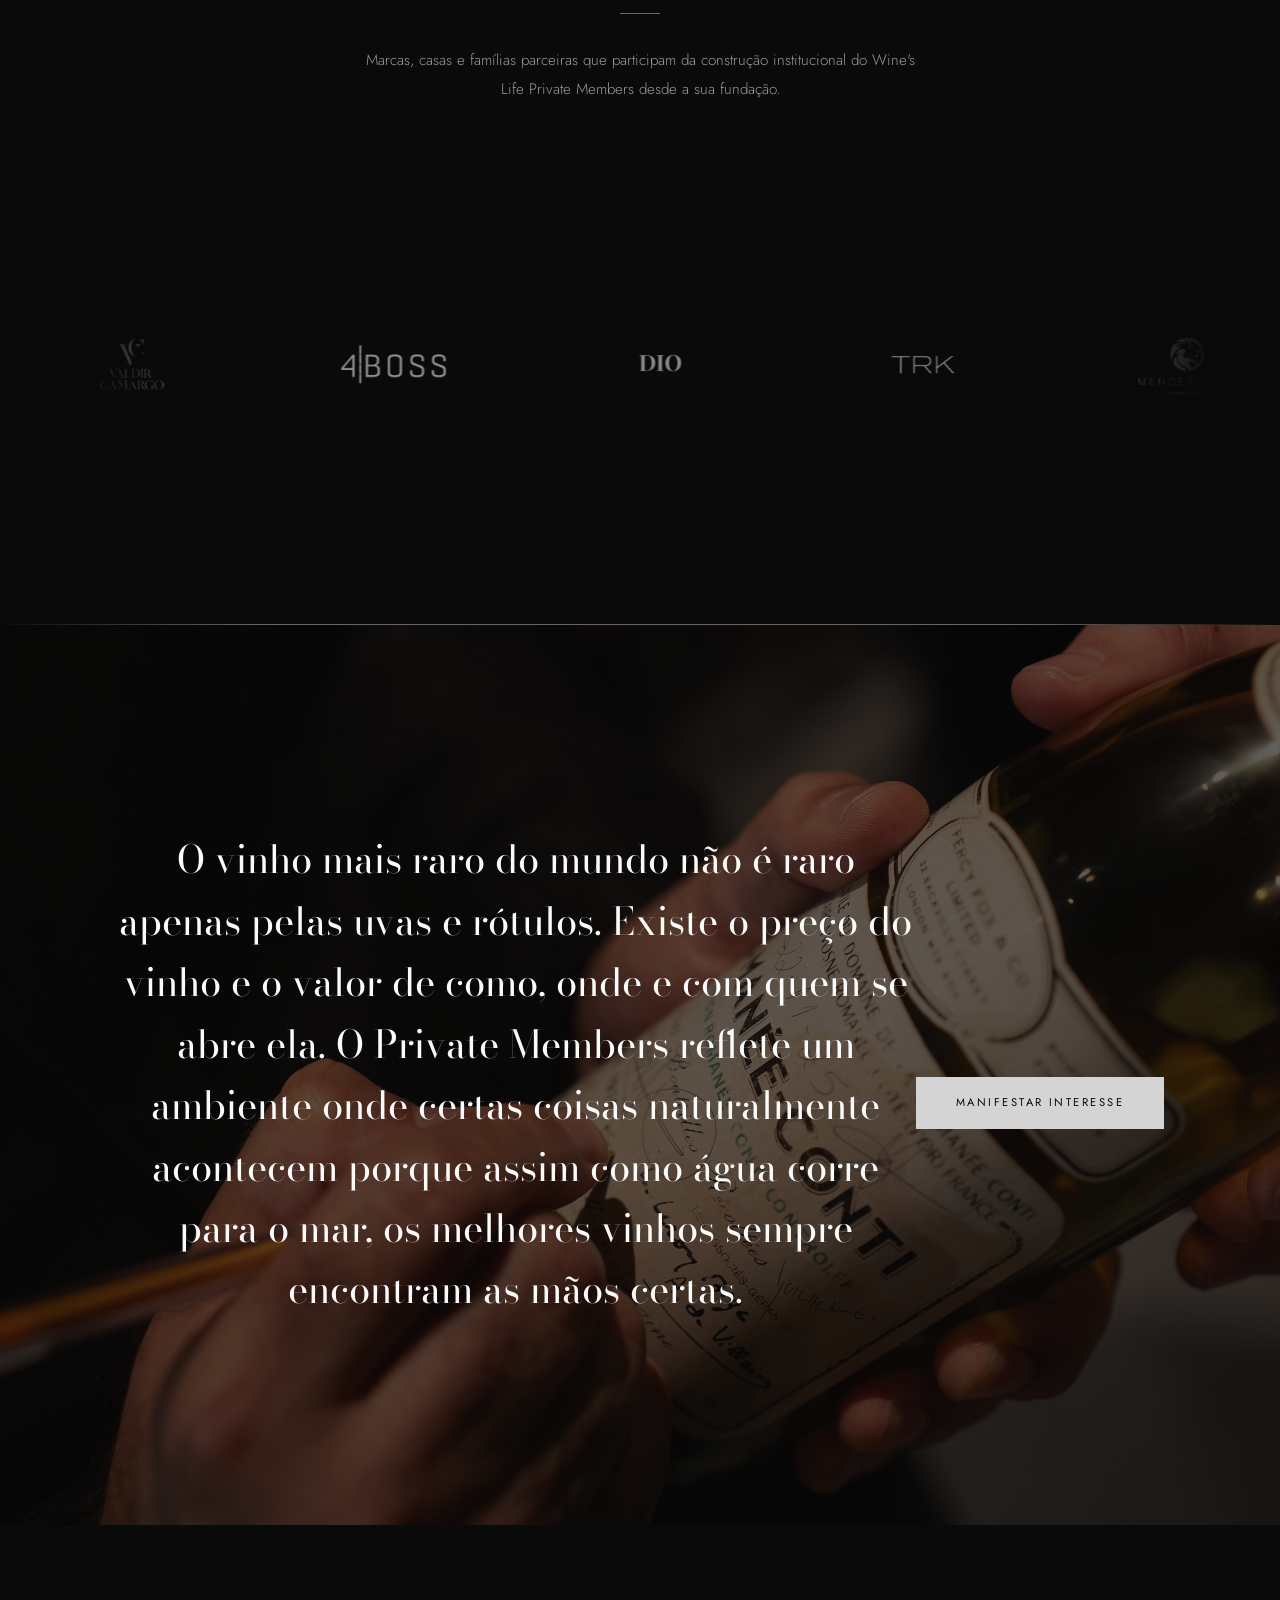
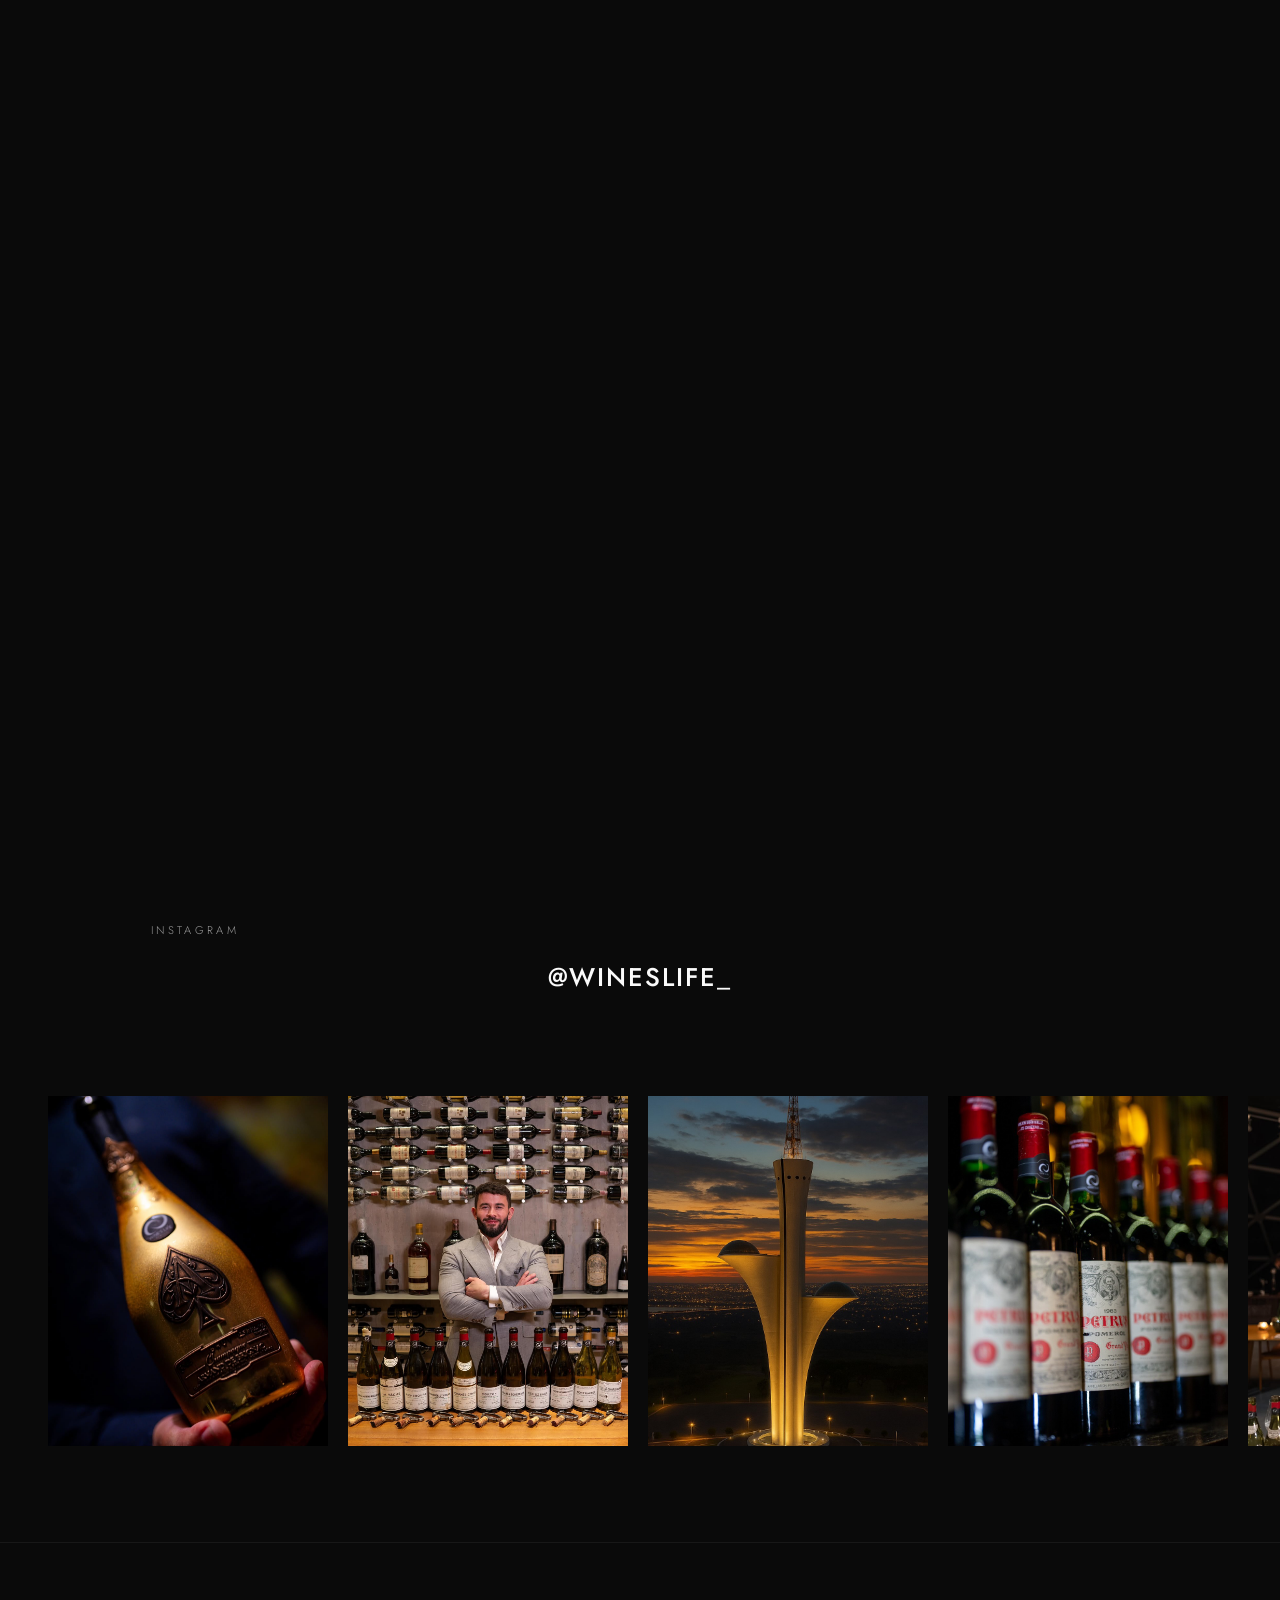
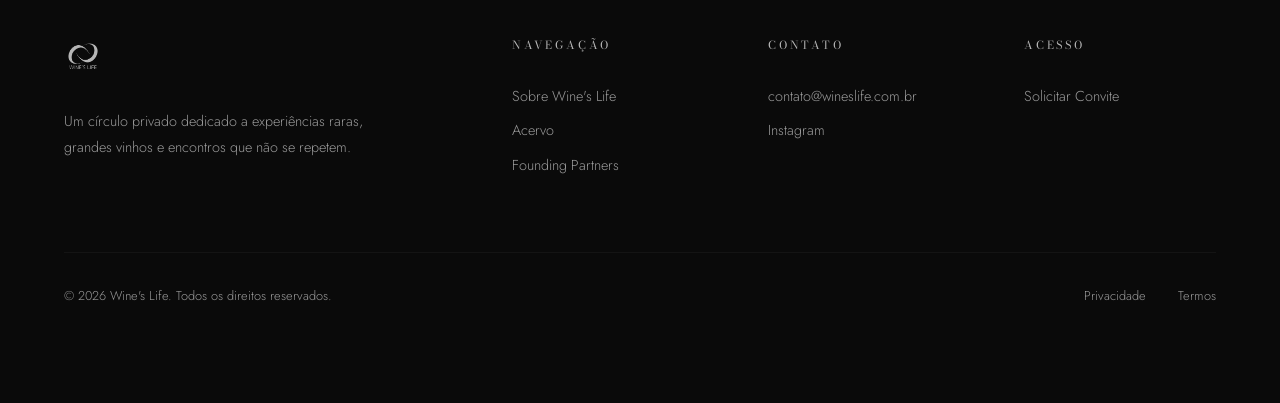
==== commit db722d75: "Move CTA button into sticky text/banner section Co-Authored-By: Claude Opus 4.6 <noreply@anthropic.c" ====
--- a/index.html
+++ b/index.html
@@ -804,13 +804,9 @@
       <p class="word-by-word" id="wordByWord">
         O vinho mais raro do mundo não é raro apenas pelas uvas e rótulos. Existe o preço do vinho e o valor de como, onde e com quem se abre ela. O Private Members reflete um ambiente onde certas coisas naturalmente acontecem porque assim como água corre para o mar, os melhores vinhos sempre encontram as mãos certas.
       </p>
-    </div>
-  </section>
-
-  <!-- CTA Final -->
-  <section class="section section--dark" style="padding: var(--space-sm) 0;">
-    <div class="home-cta-block reveal">
-      <a href="invite.html" class="btn btn--primary">Manifestar interesse</a>
+      <div style="text-align: center; margin-top: var(--space-lg);">
+        <a href="invite.html" class="btn btn--primary">Manifestar interesse</a>
+      </div>
     </div>
   </section>
 
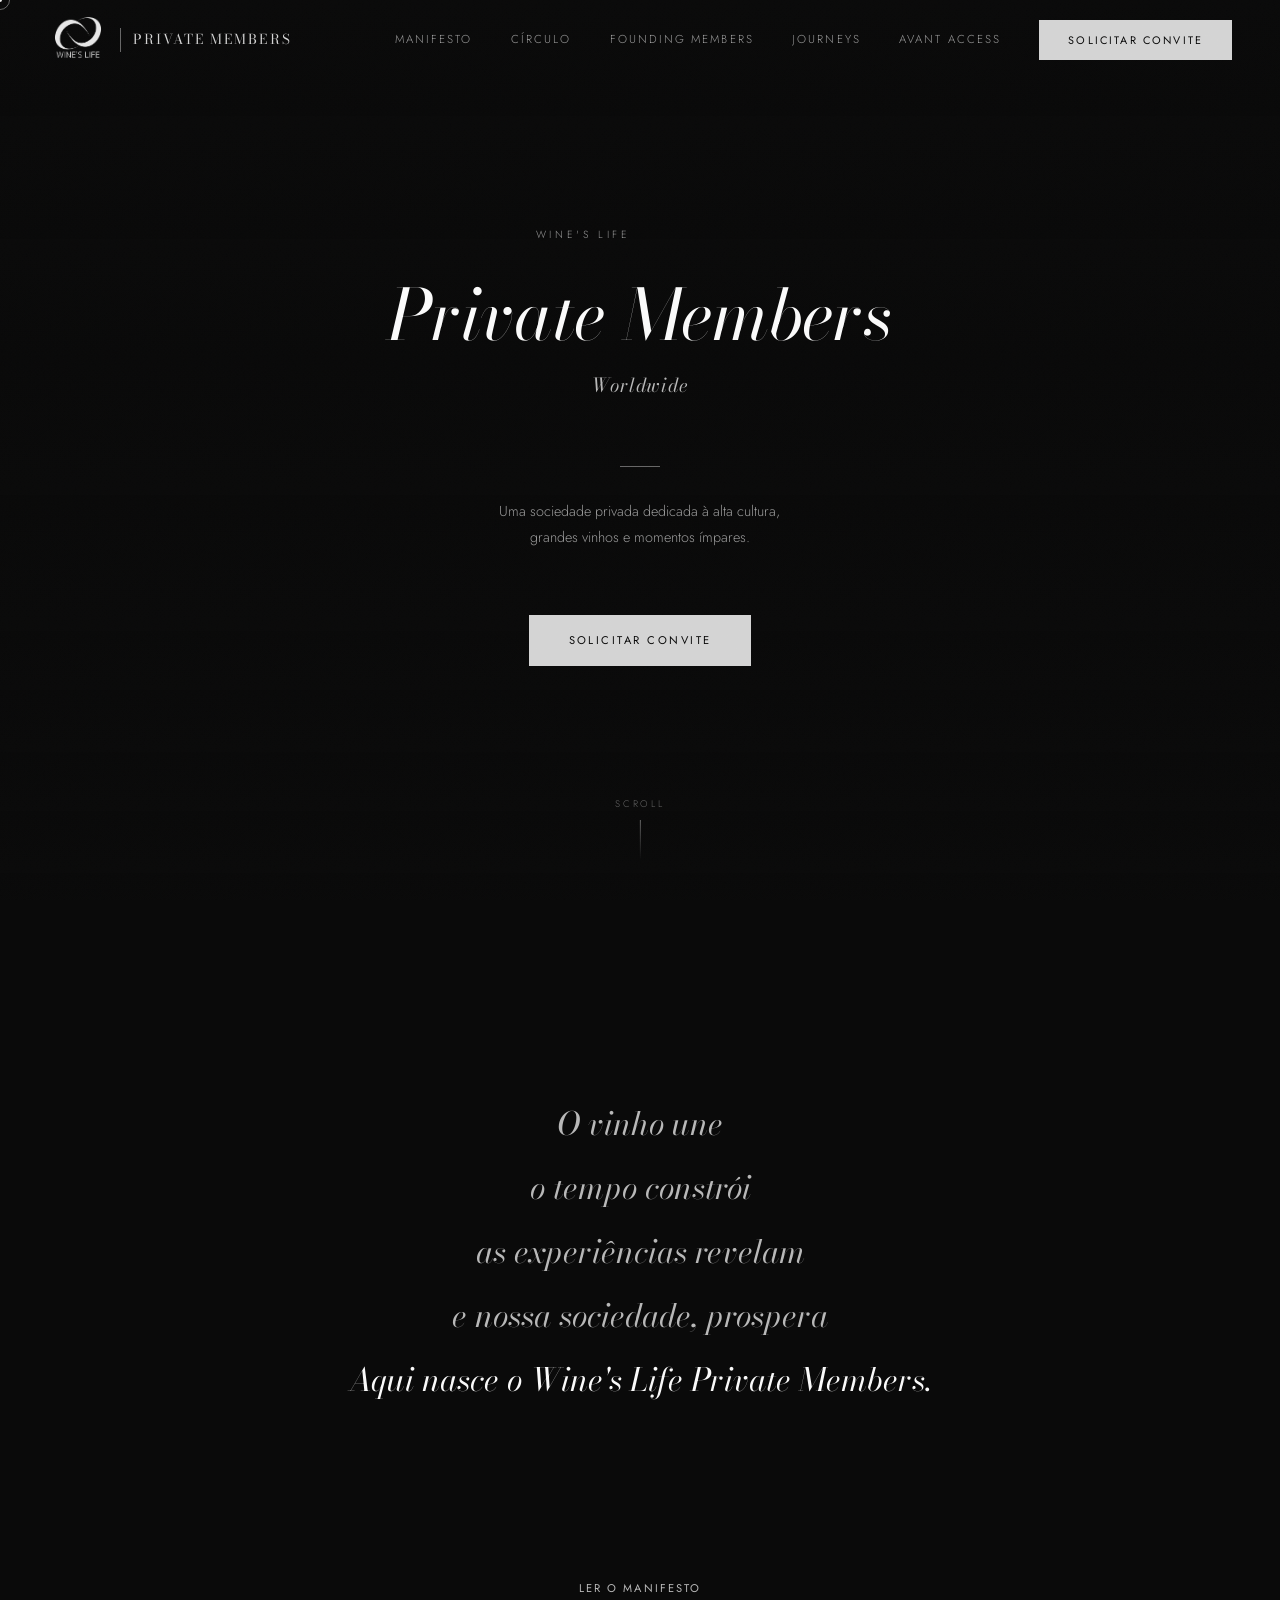
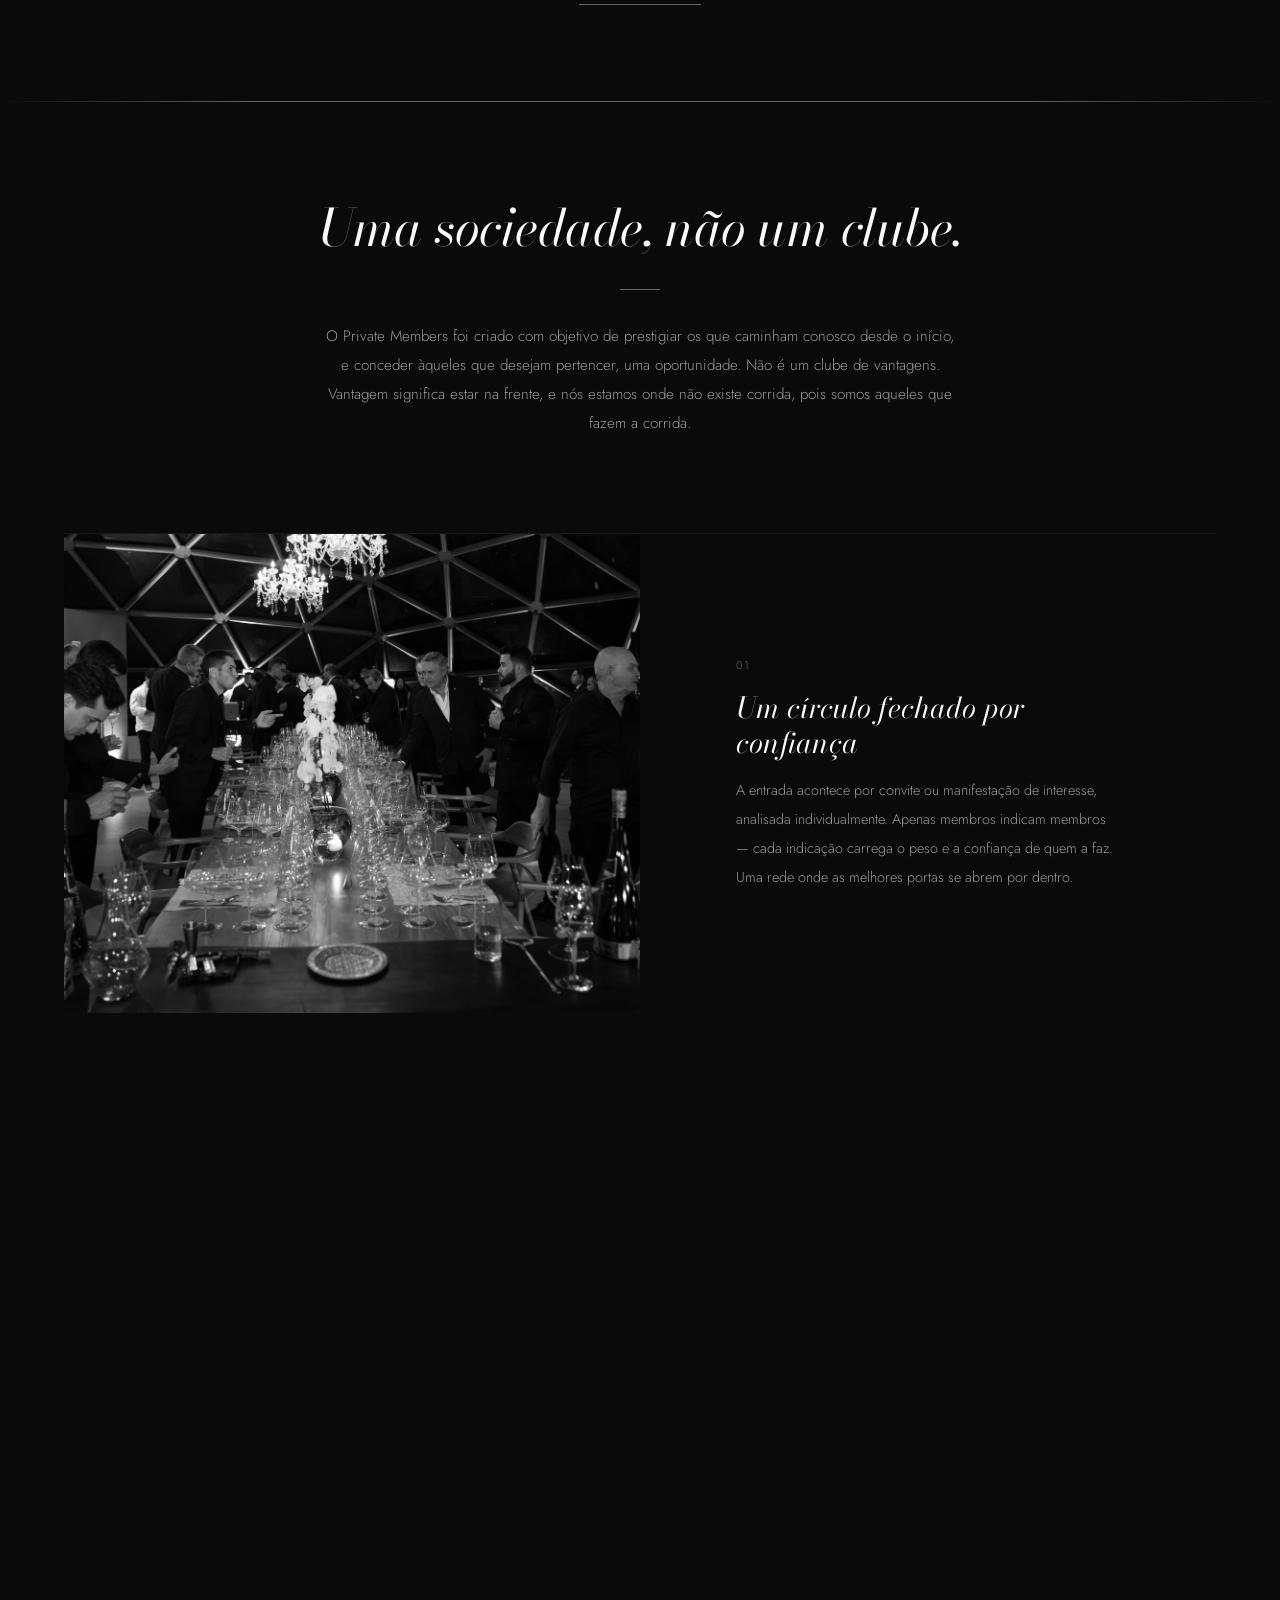
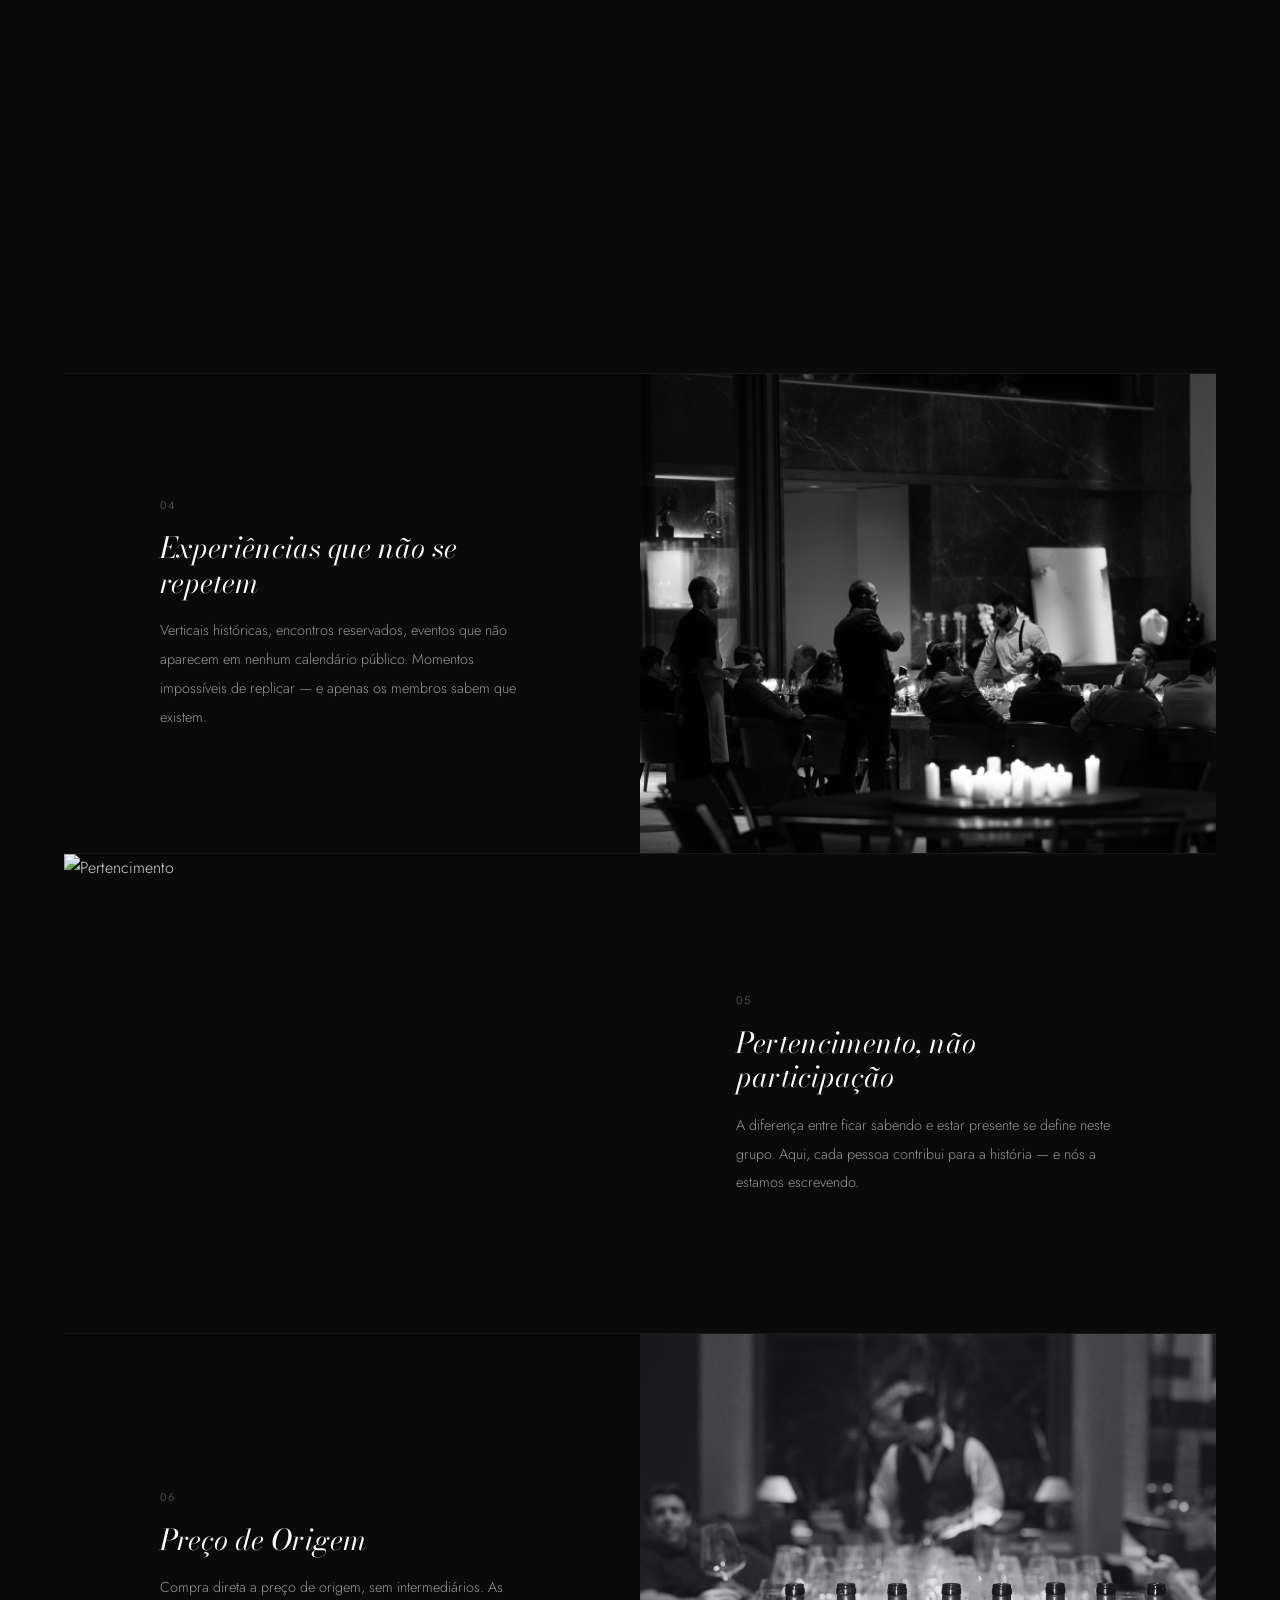
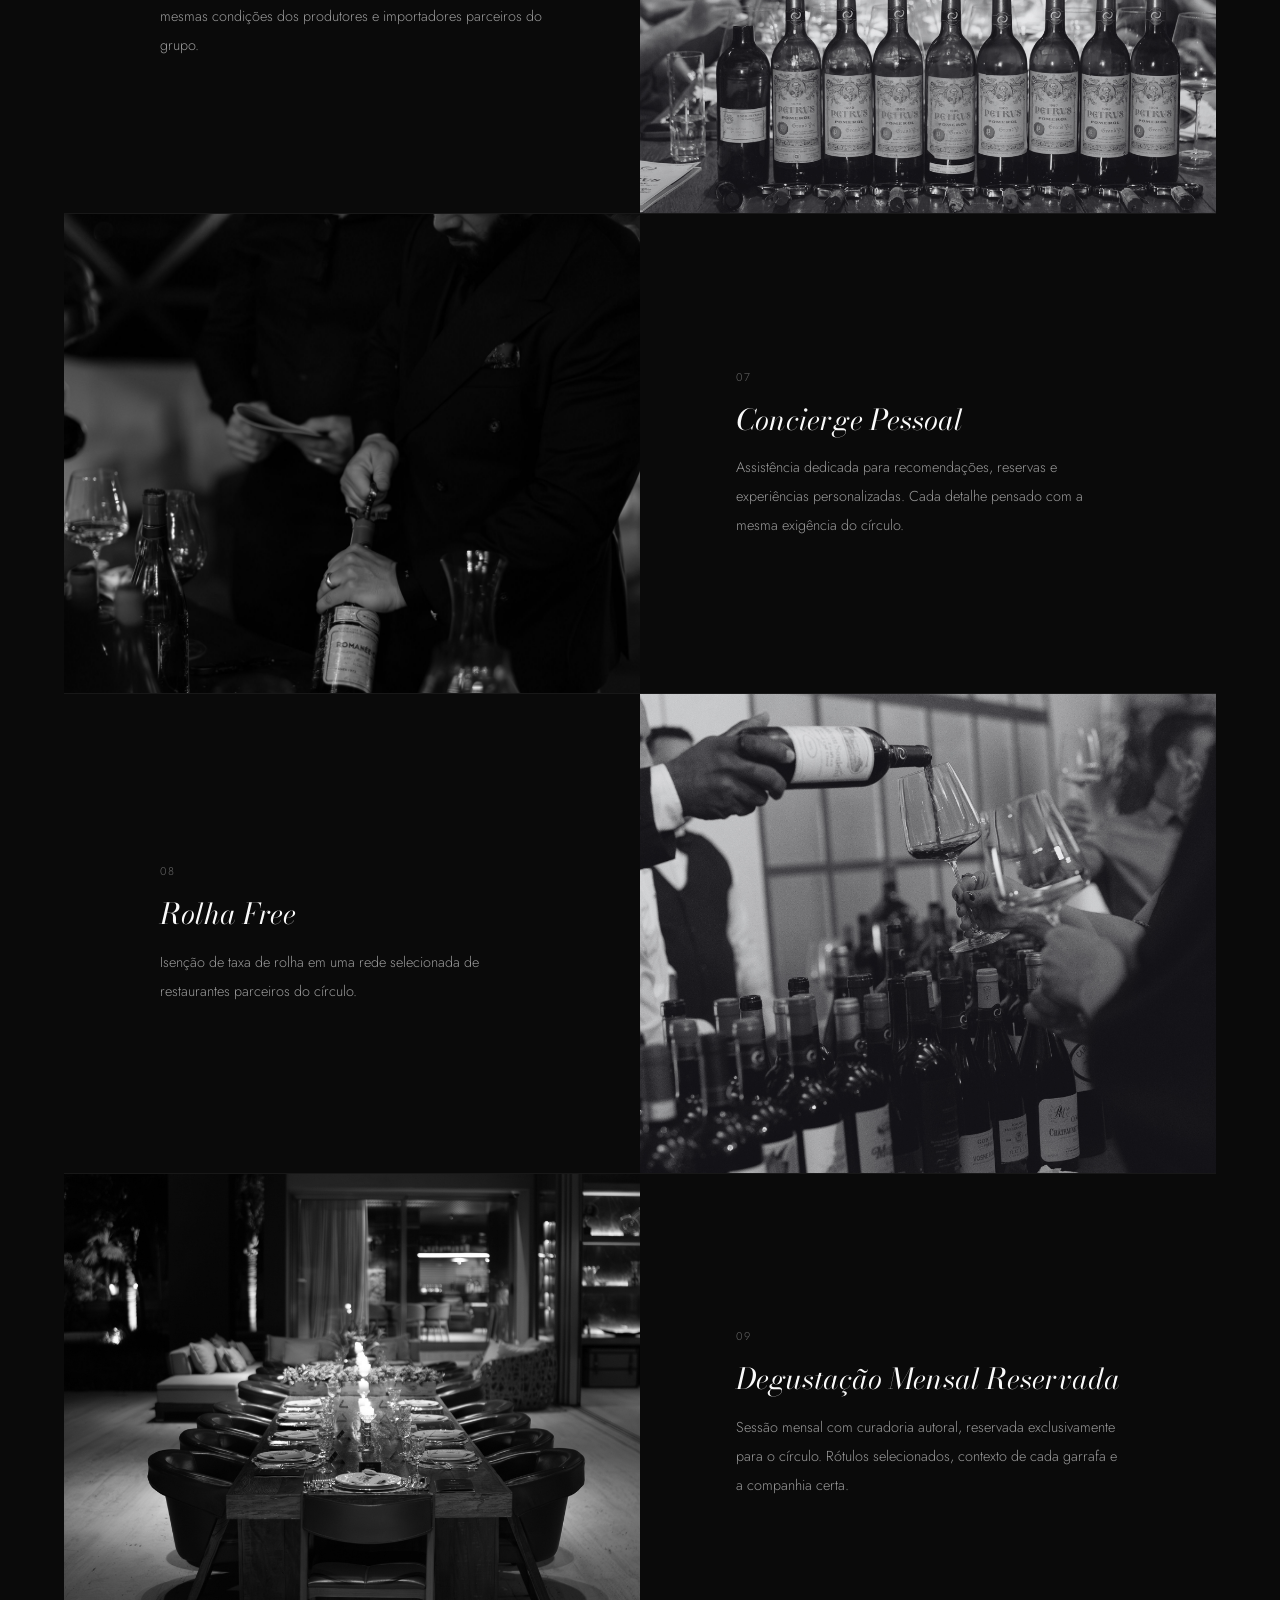
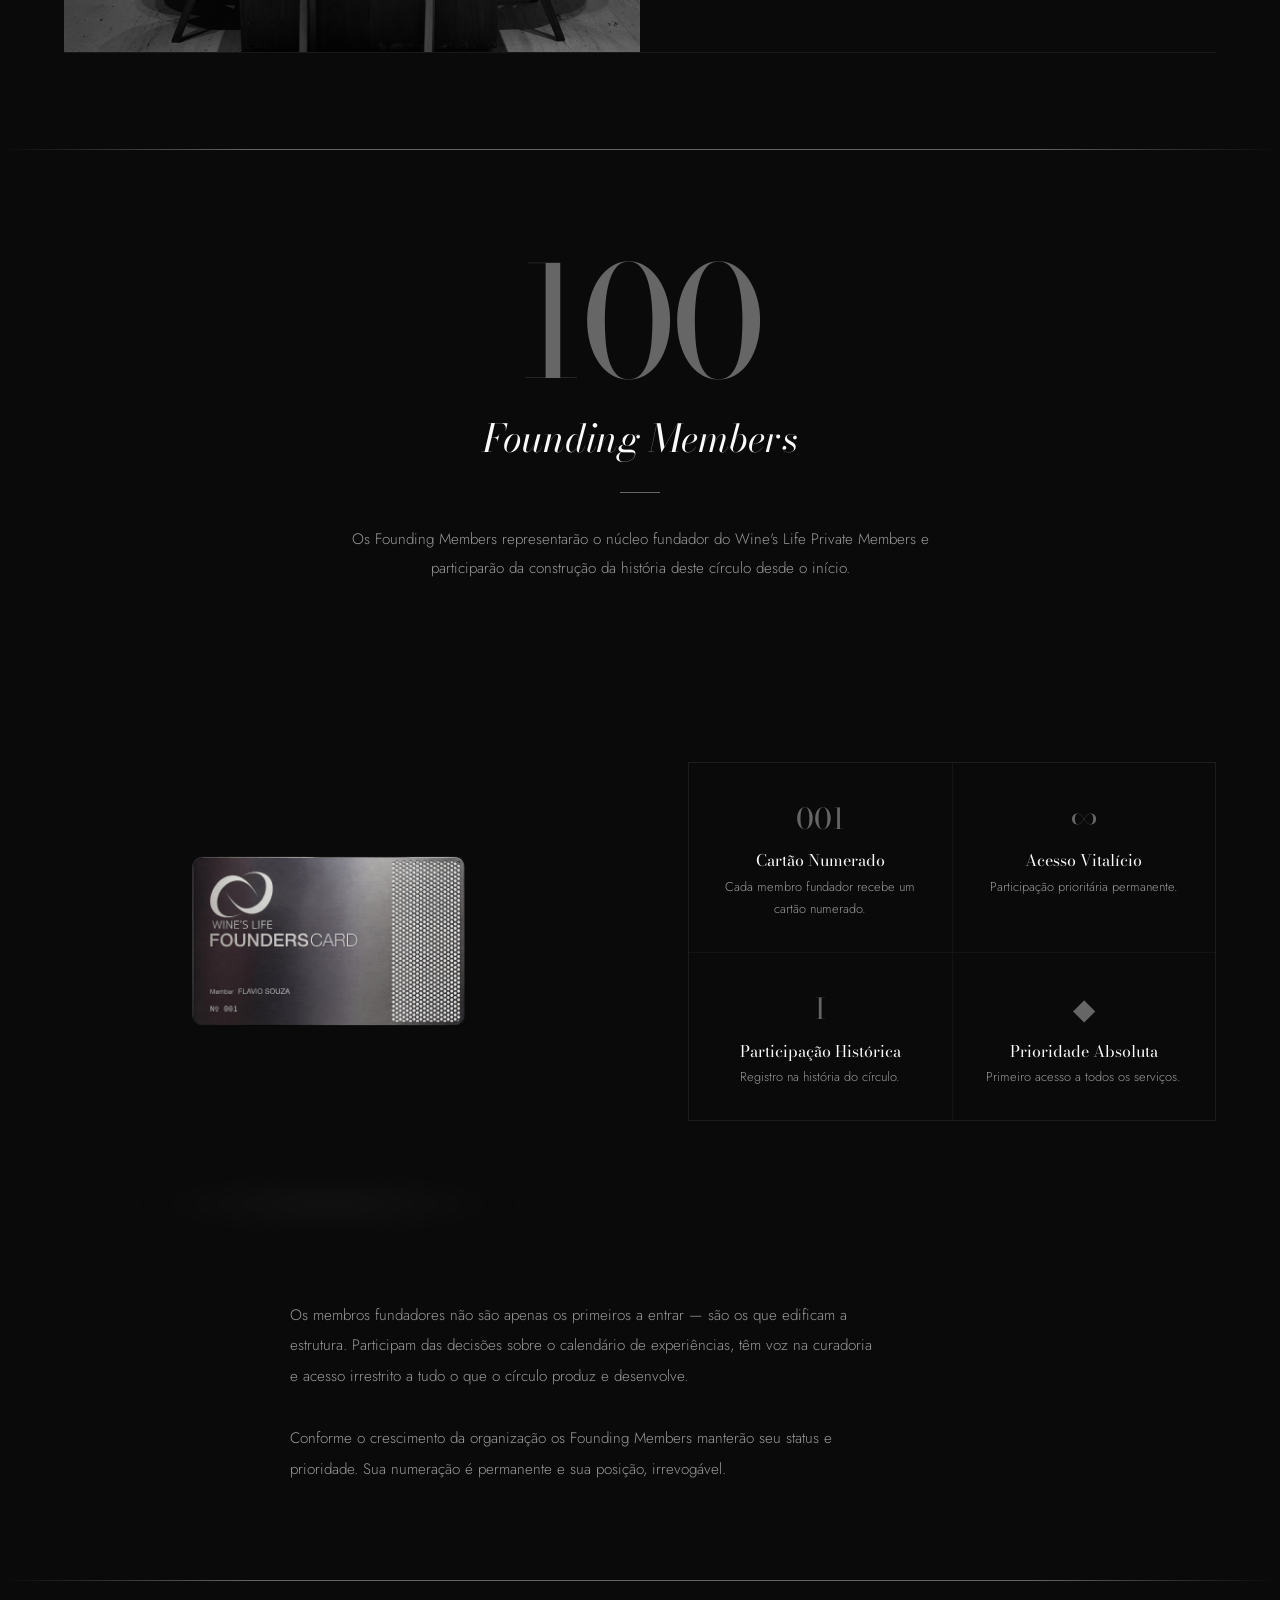
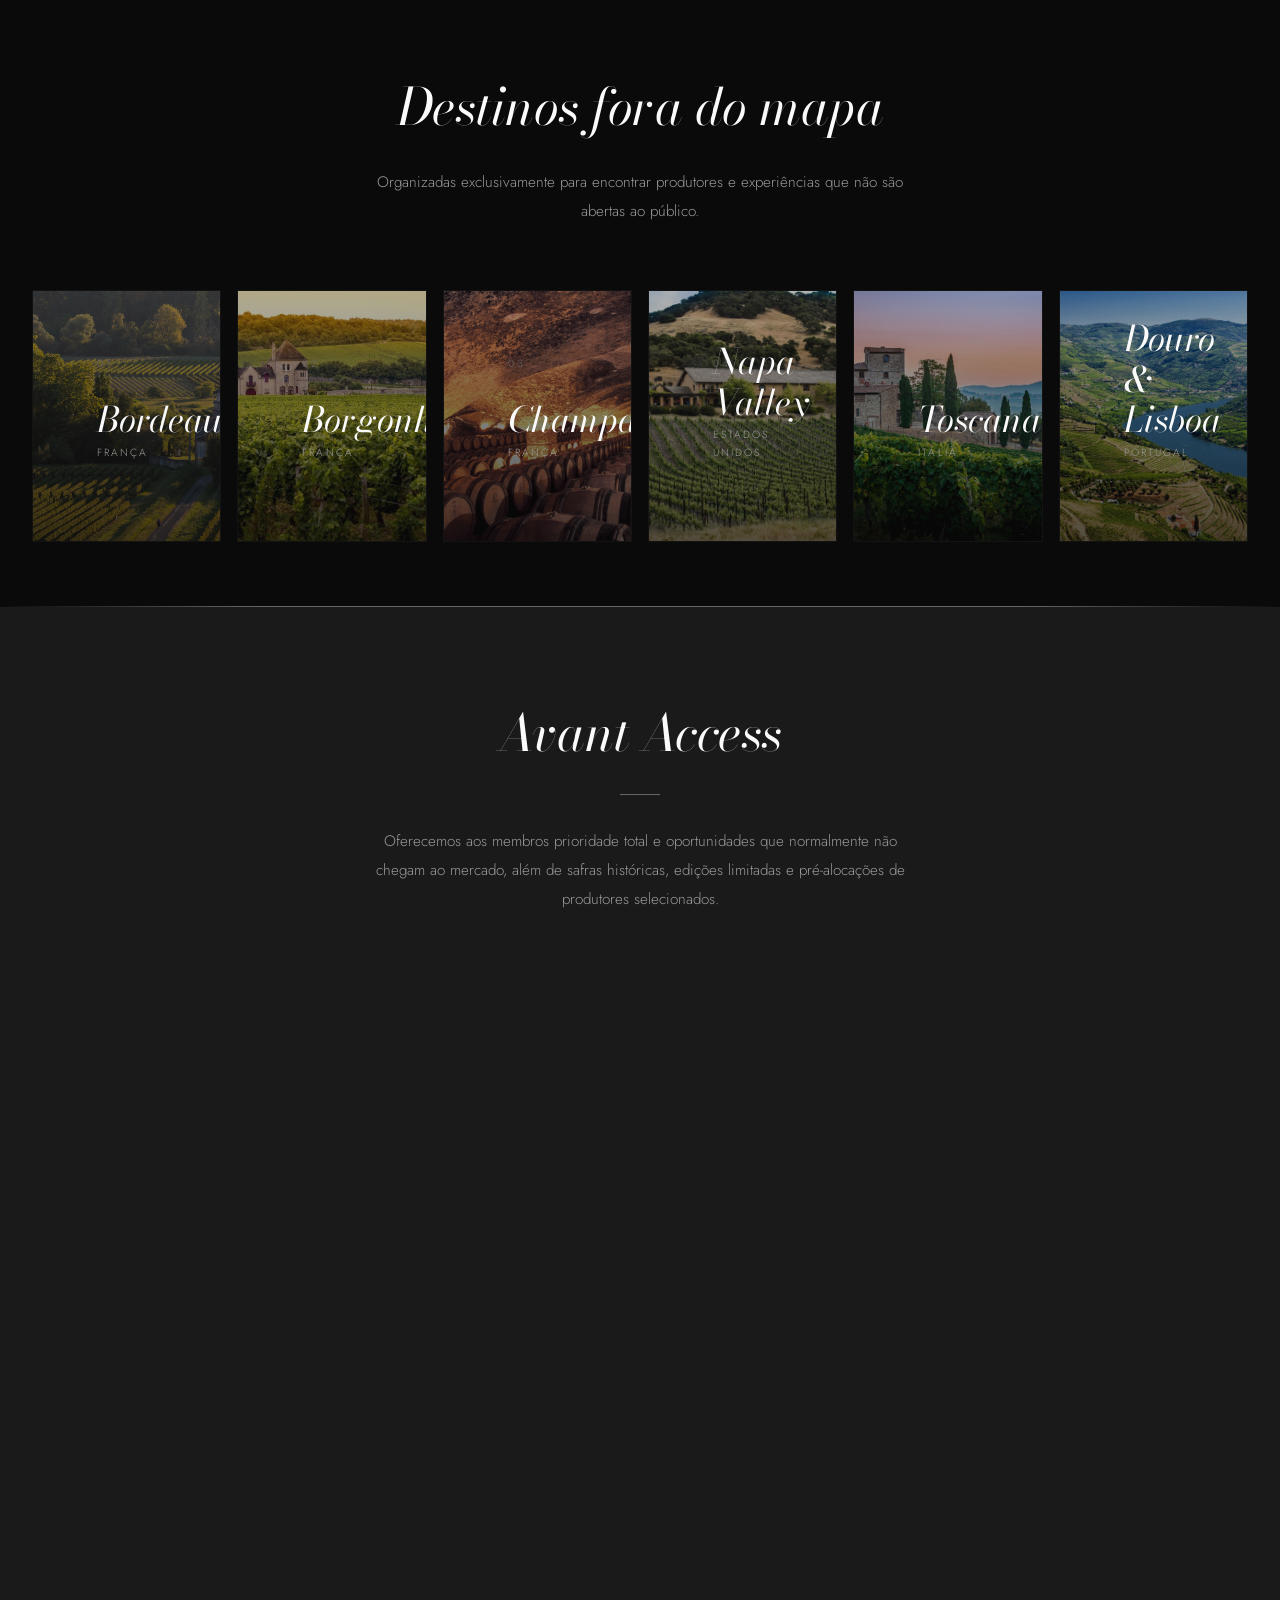
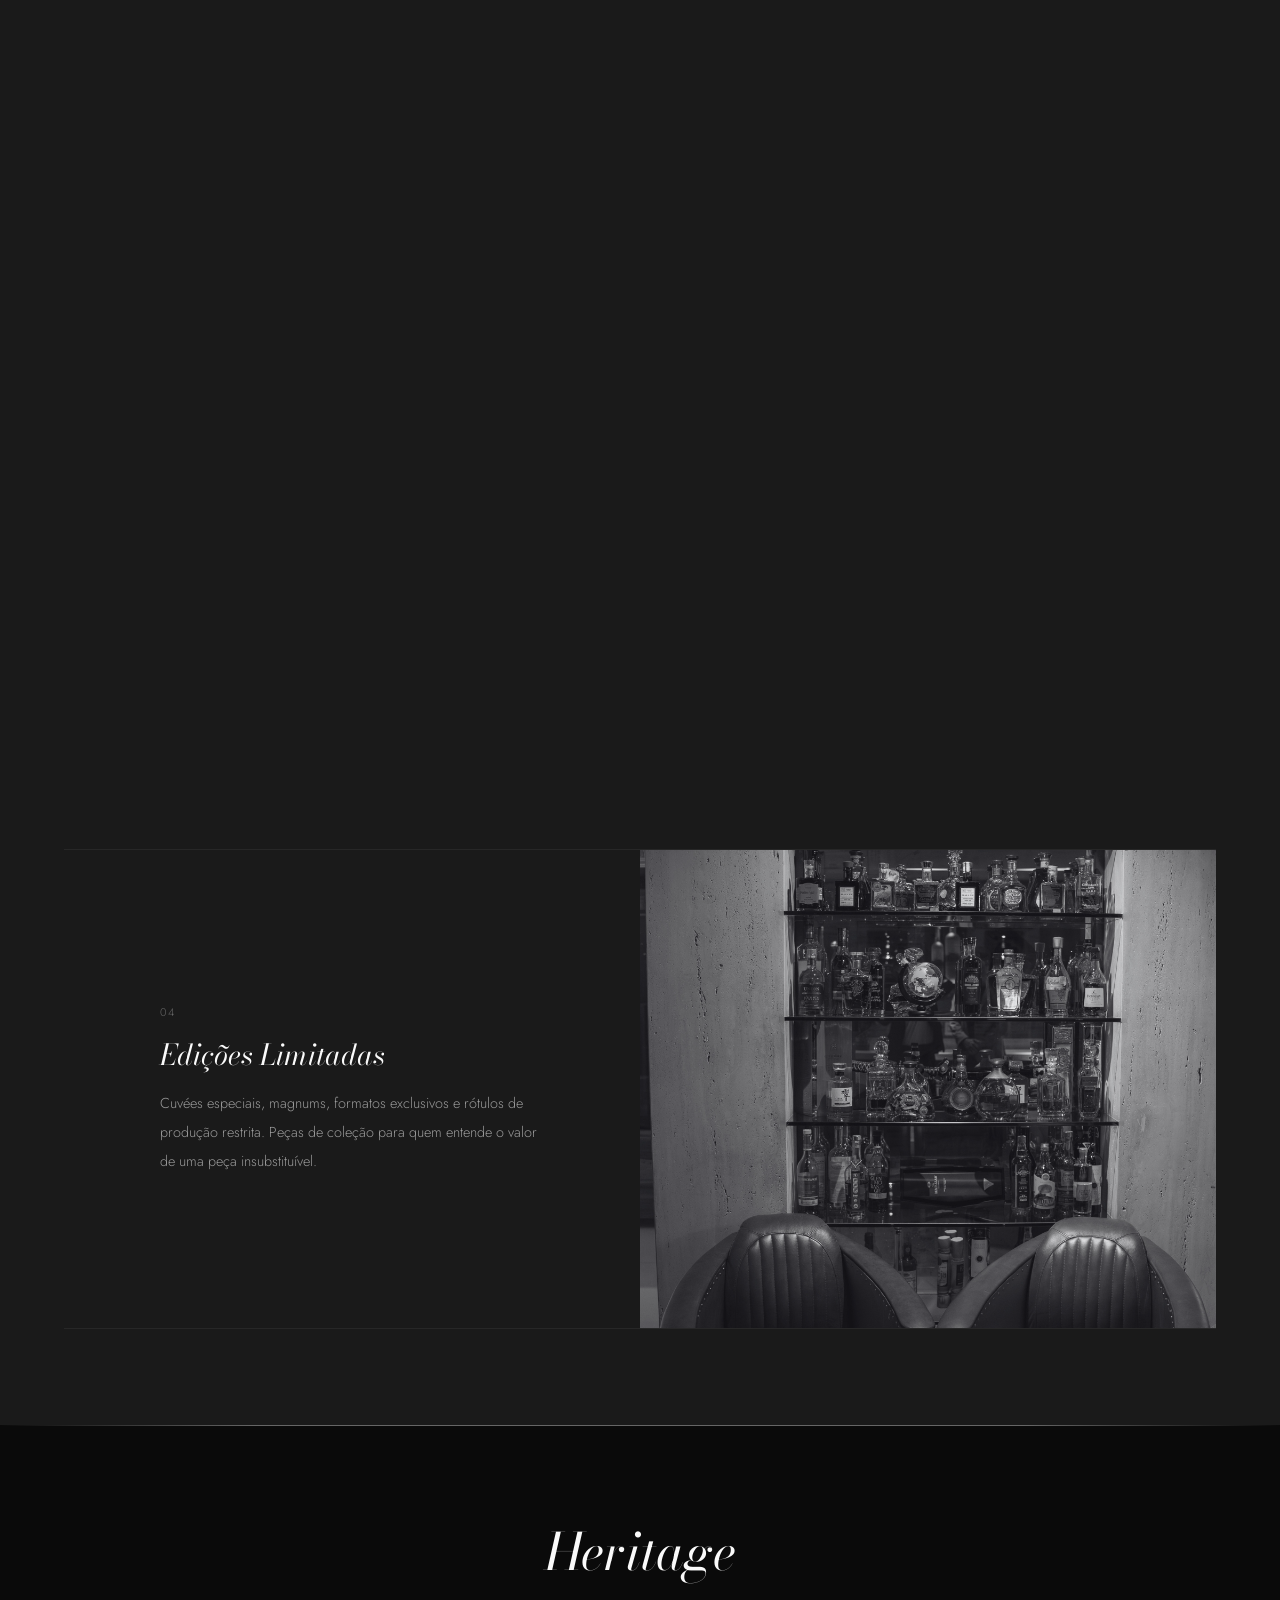
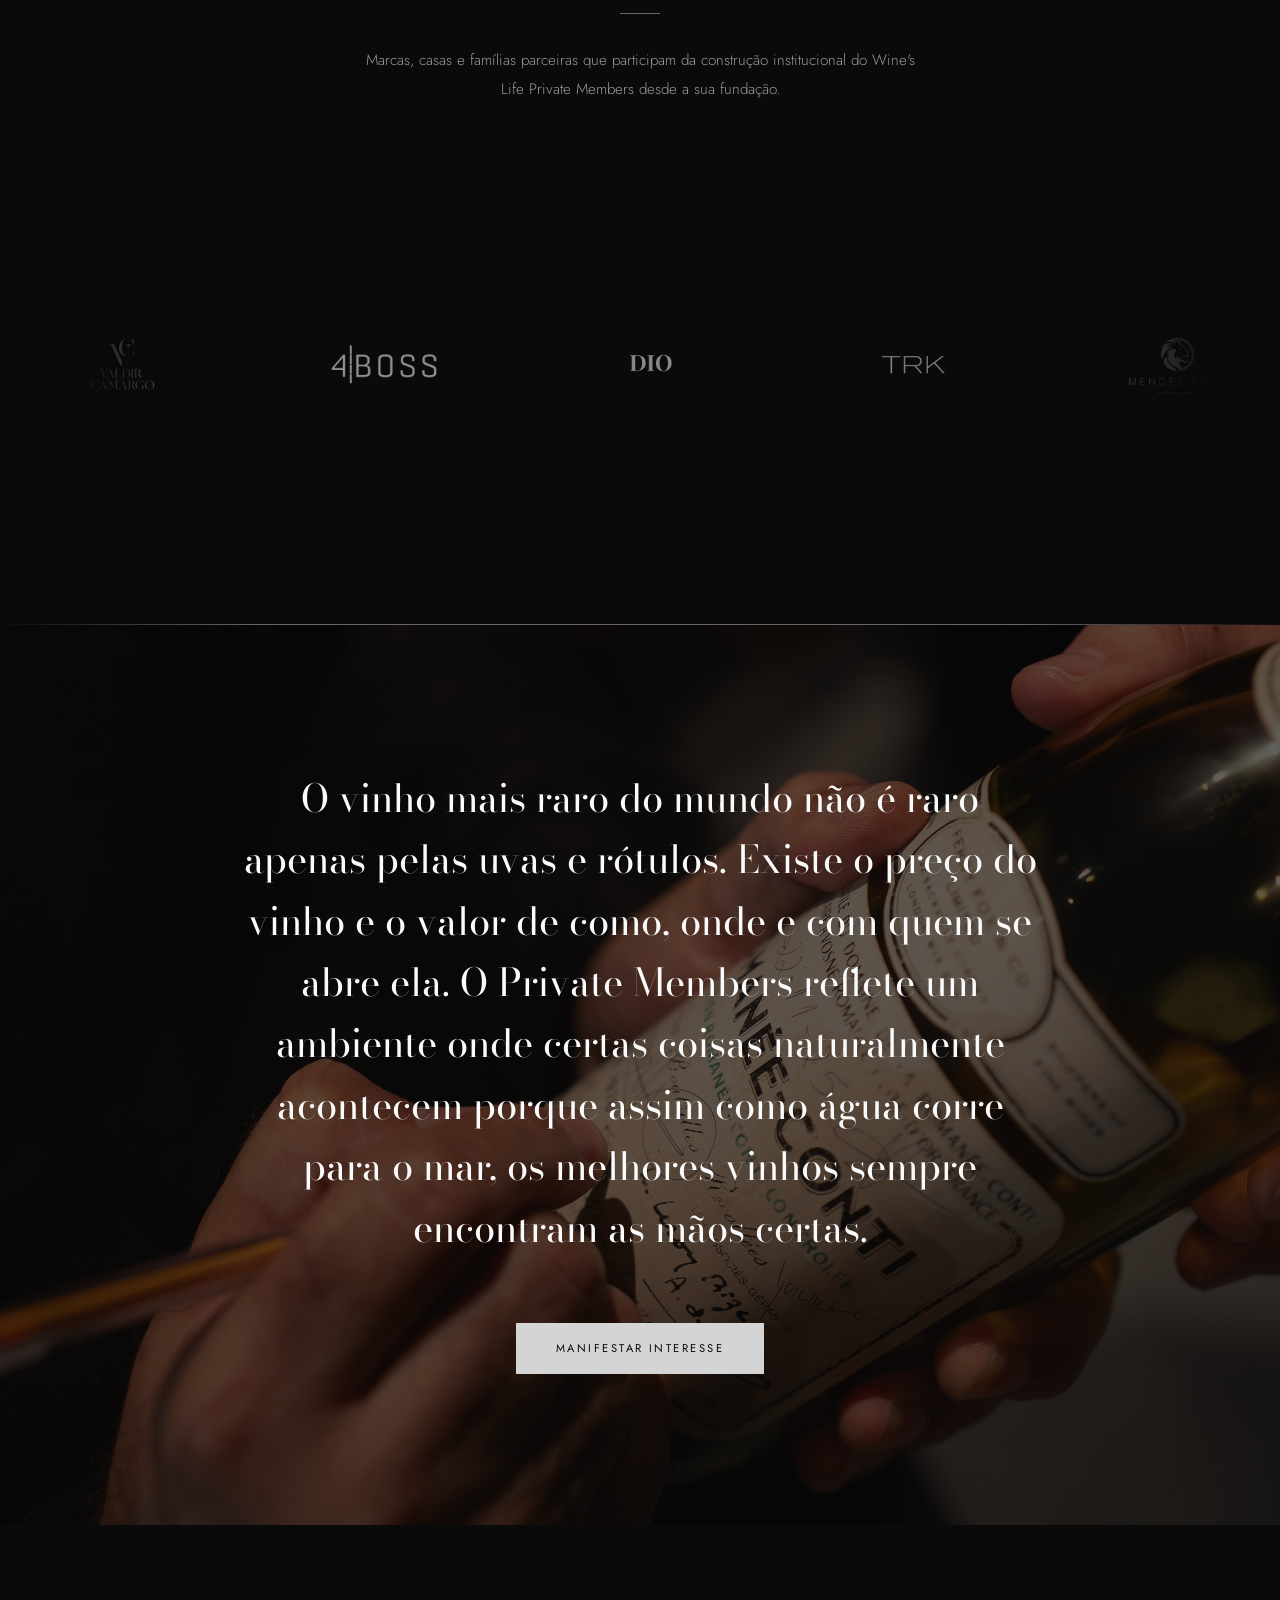
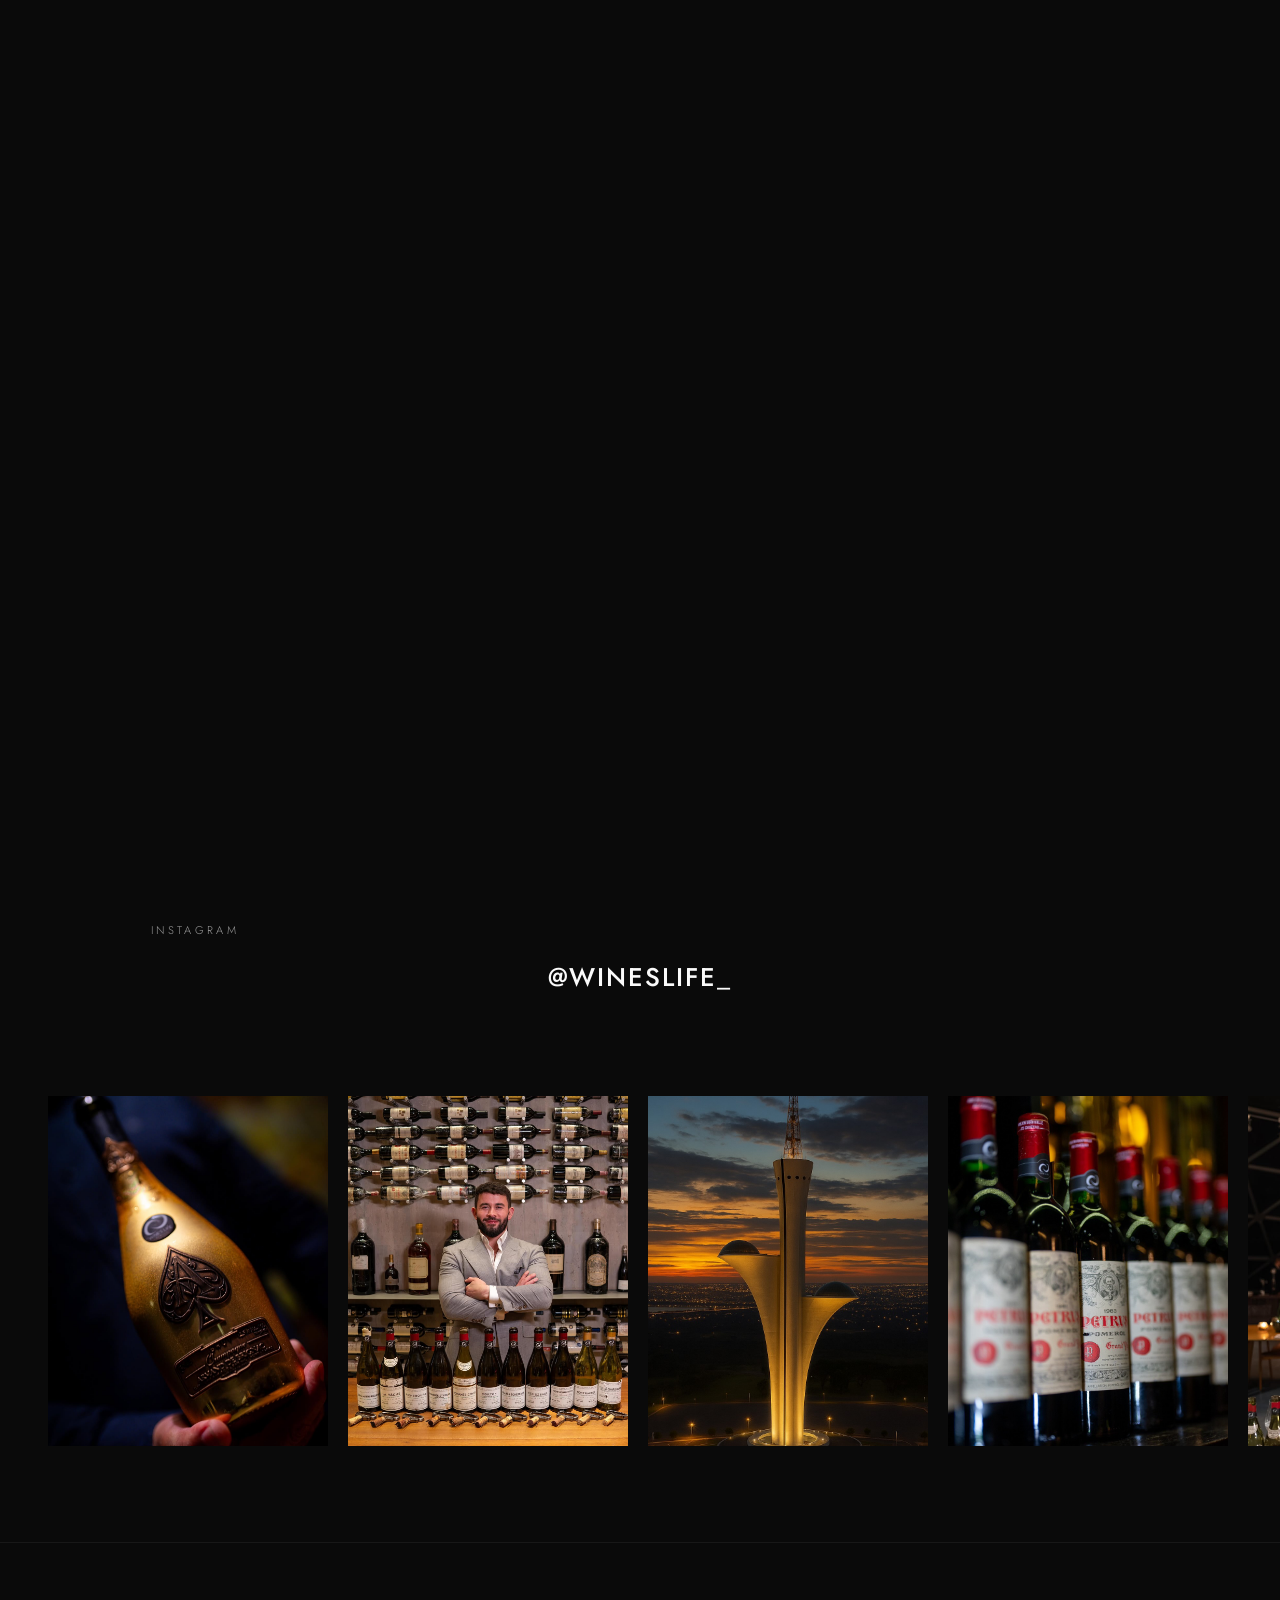
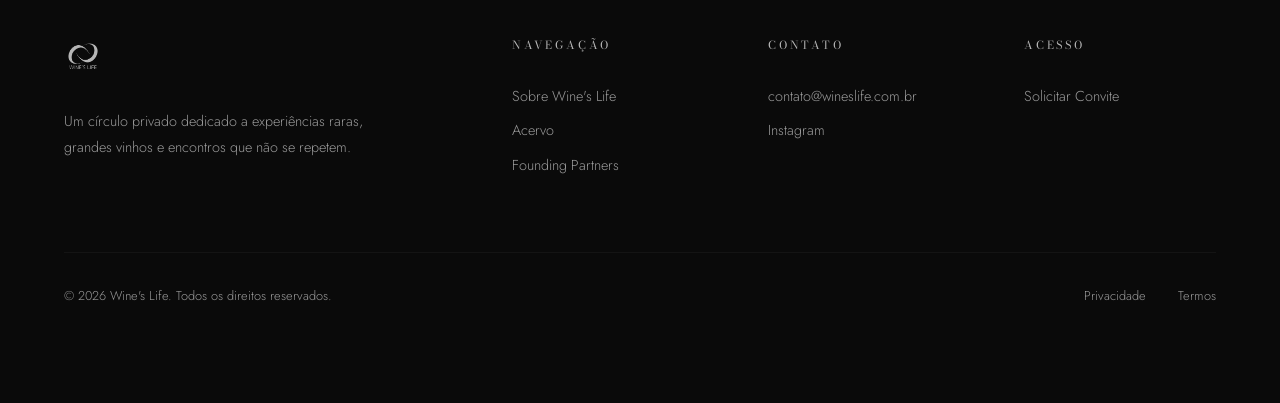
==== commit 399ca520: "Position CTA button below text in sticky banner section Co-Authored-By: Claude Opus 4.6 <noreply@ant" ====
--- a/index.html
+++ b/index.html
@@ -804,7 +804,7 @@
       <p class="word-by-word" id="wordByWord">
         O vinho mais raro do mundo não é raro apenas pelas uvas e rótulos. Existe o preço do vinho e o valor de como, onde e com quem se abre ela. O Private Members reflete um ambiente onde certas coisas naturalmente acontecem porque assim como água corre para o mar, os melhores vinhos sempre encontram as mãos certas.
       </p>
-      <div style="text-align: center; margin-top: var(--space-lg);">
+      <div style="text-align: center; margin-top: var(--space-lg); position: relative; z-index: 1;">
         <a href="invite.html" class="btn btn--primary">Manifestar interesse</a>
       </div>
     </div>
--- a/css/style.css
+++ b/css/style.css
@@ -1849,6 +1849,7 @@
   top: 0;
   height: 100vh;
   display: flex;
+  flex-direction: column;
   align-items: center;
   justify-content: center;
   padding: 0 clamp(2rem, 8vw, 10rem);
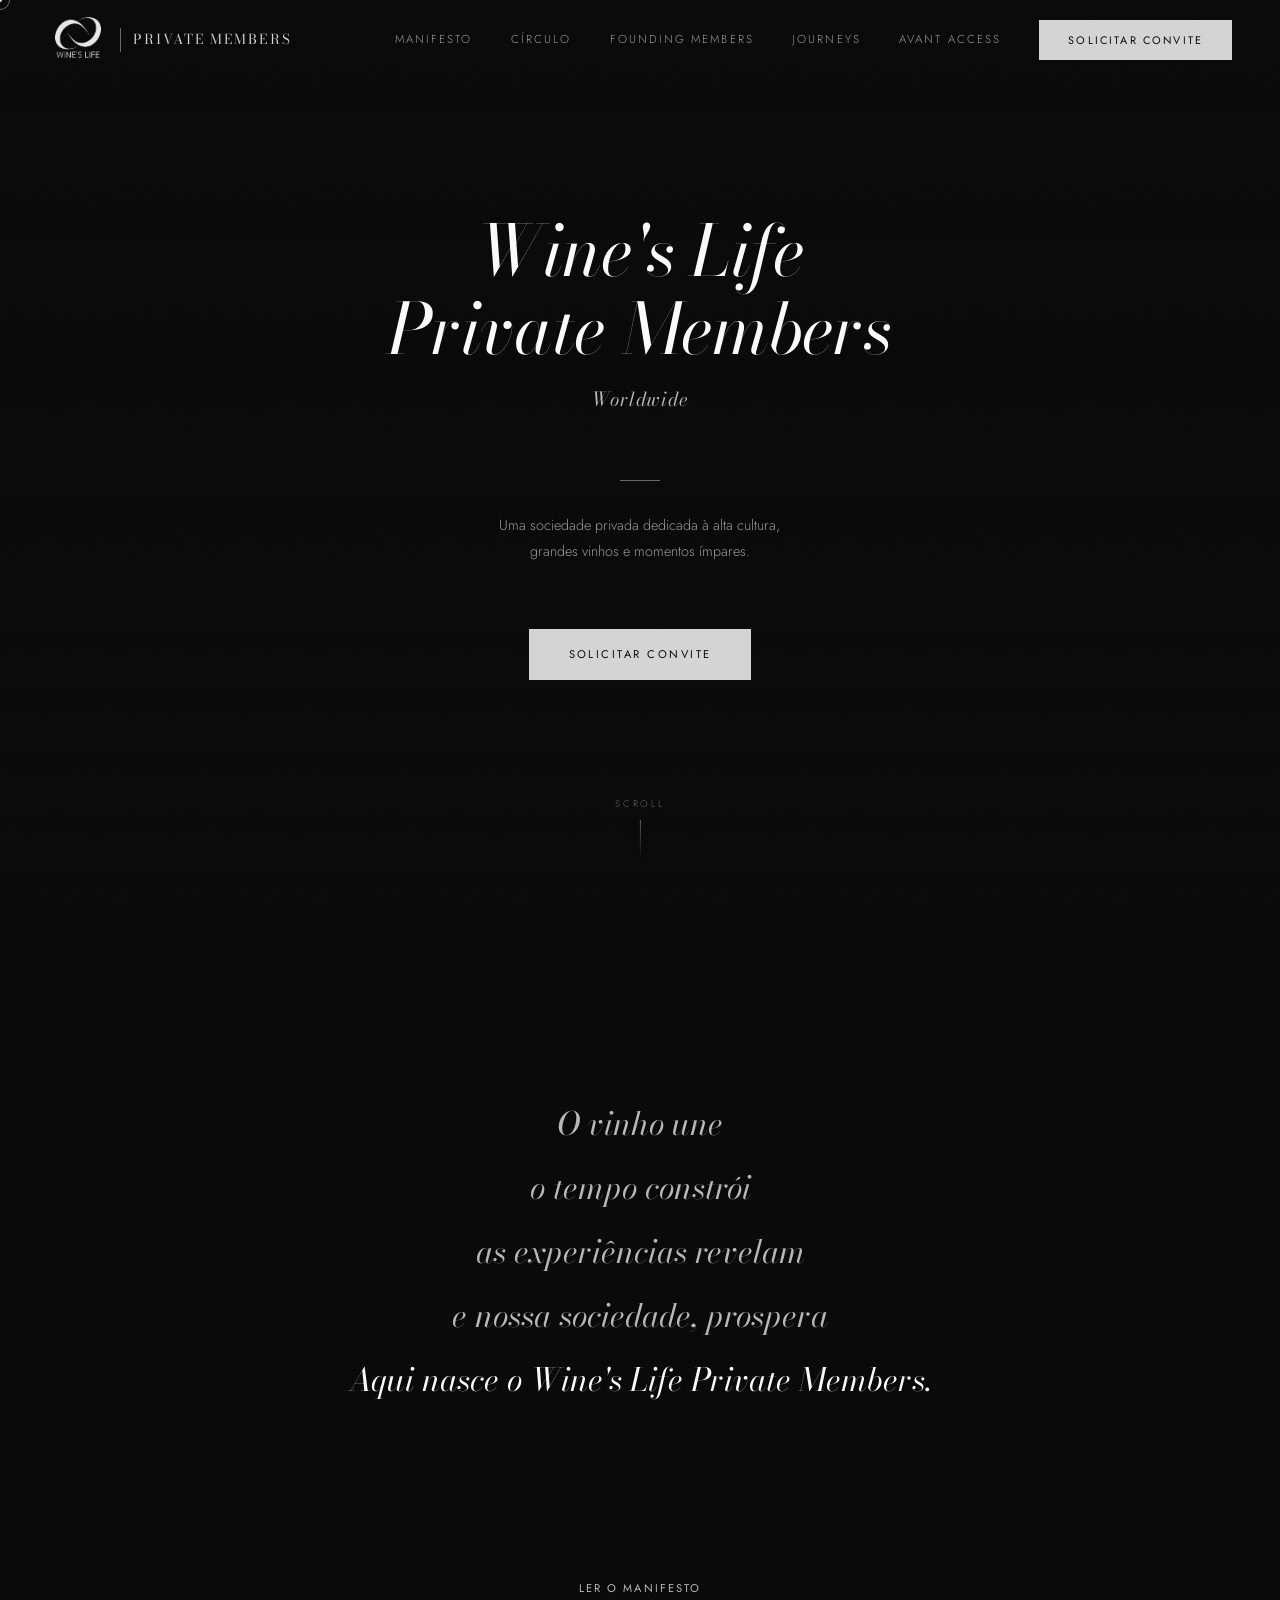
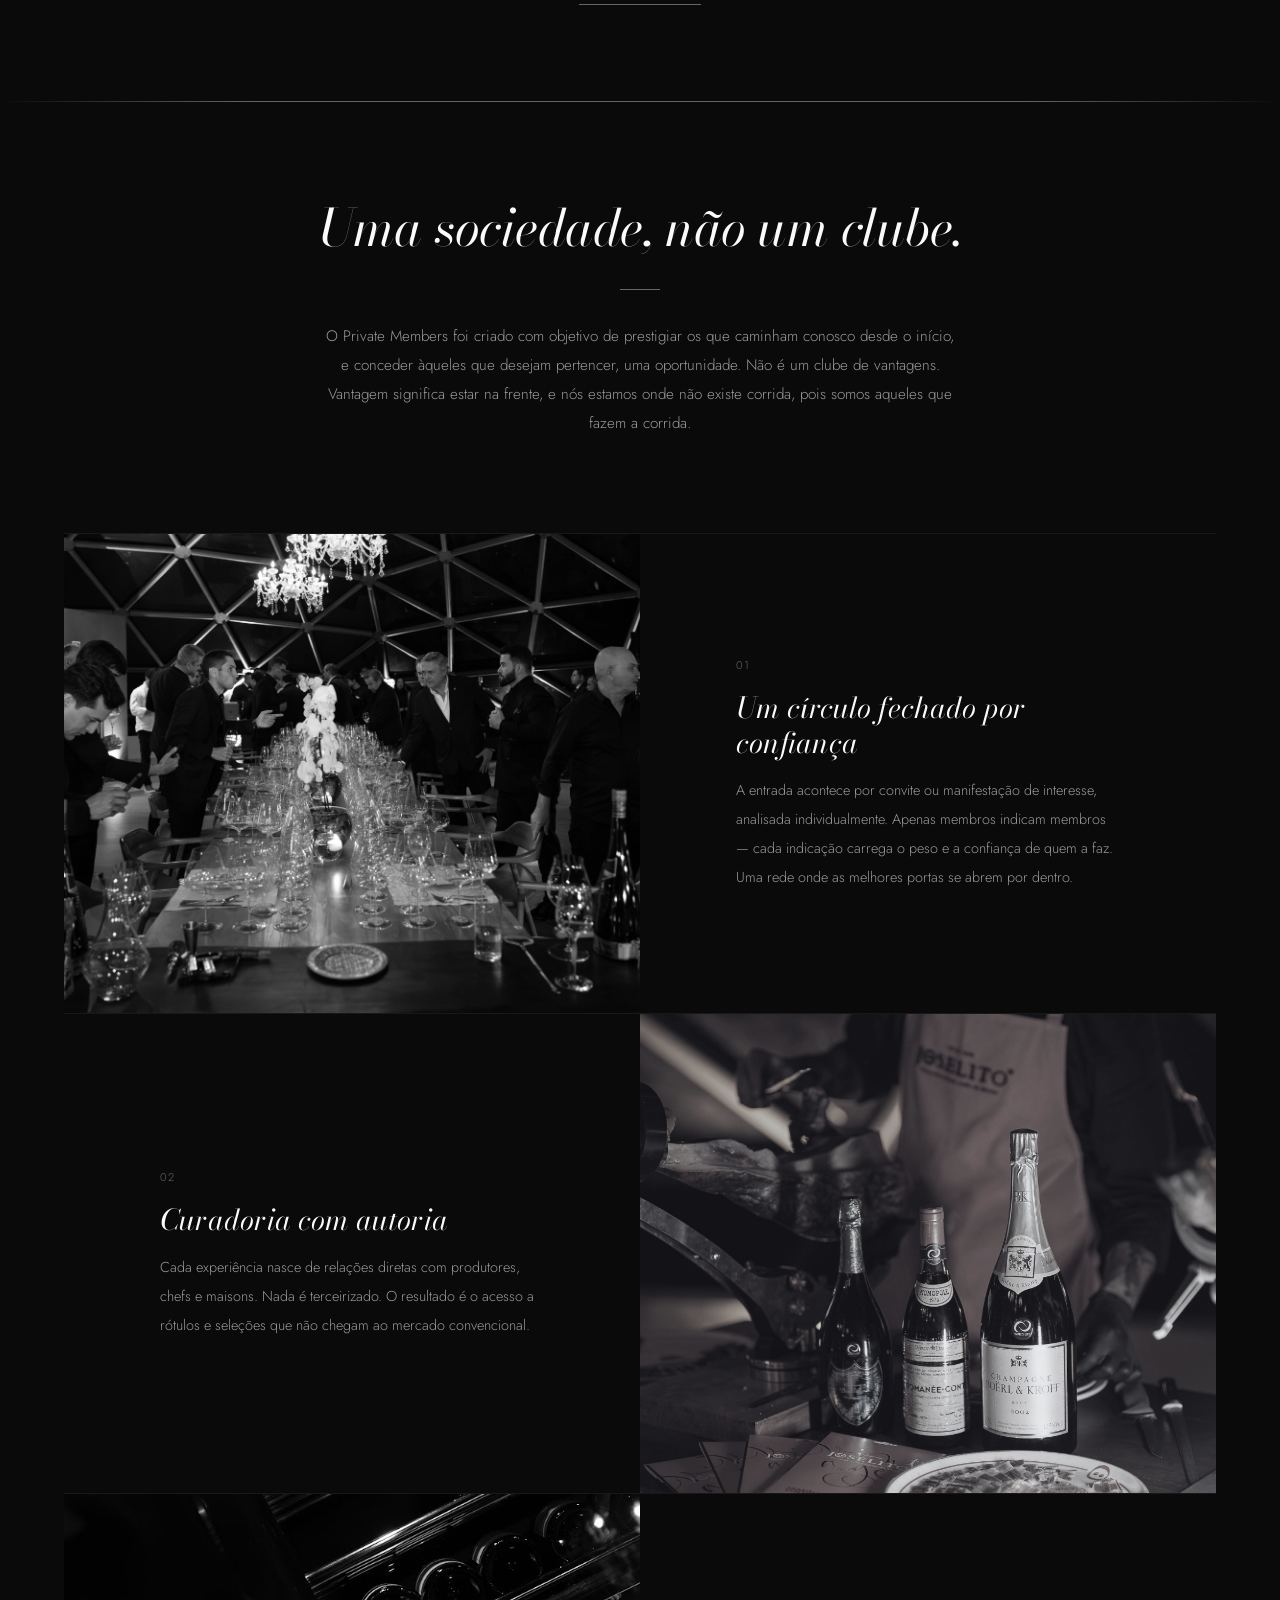
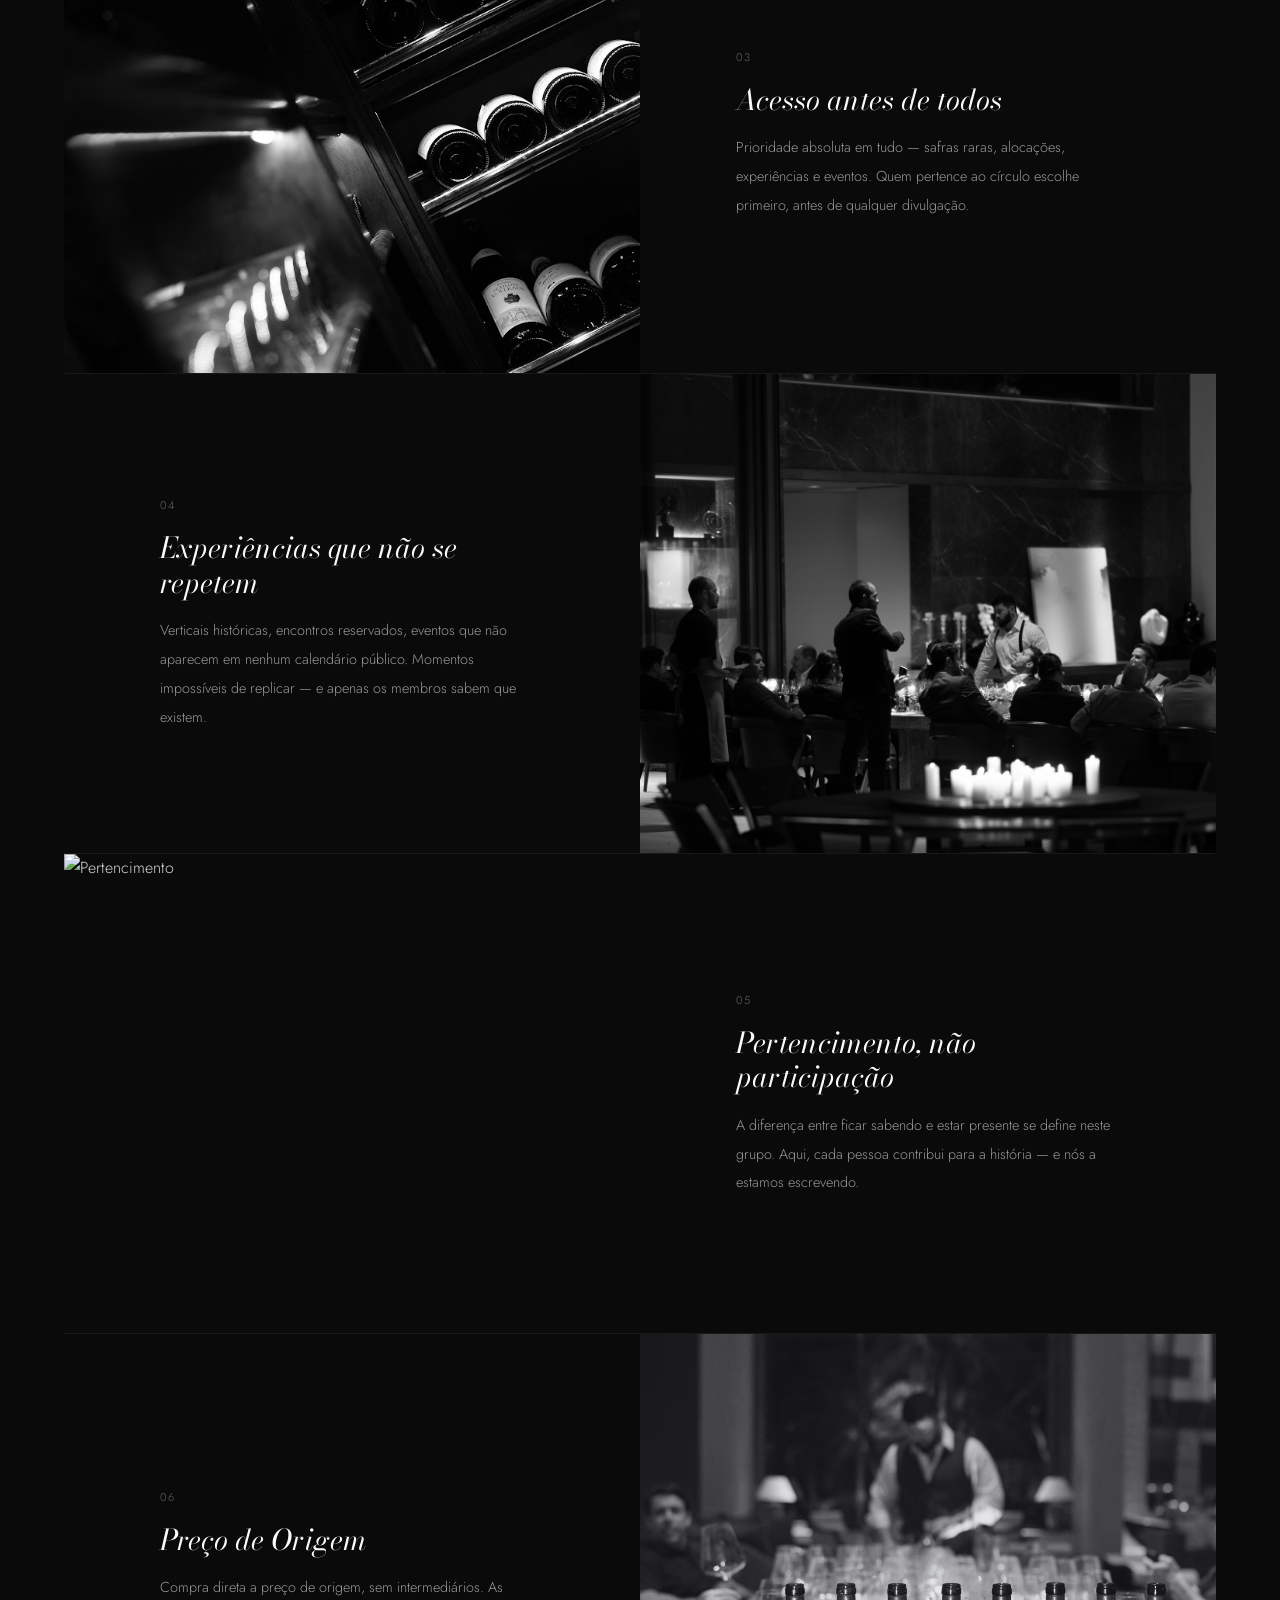
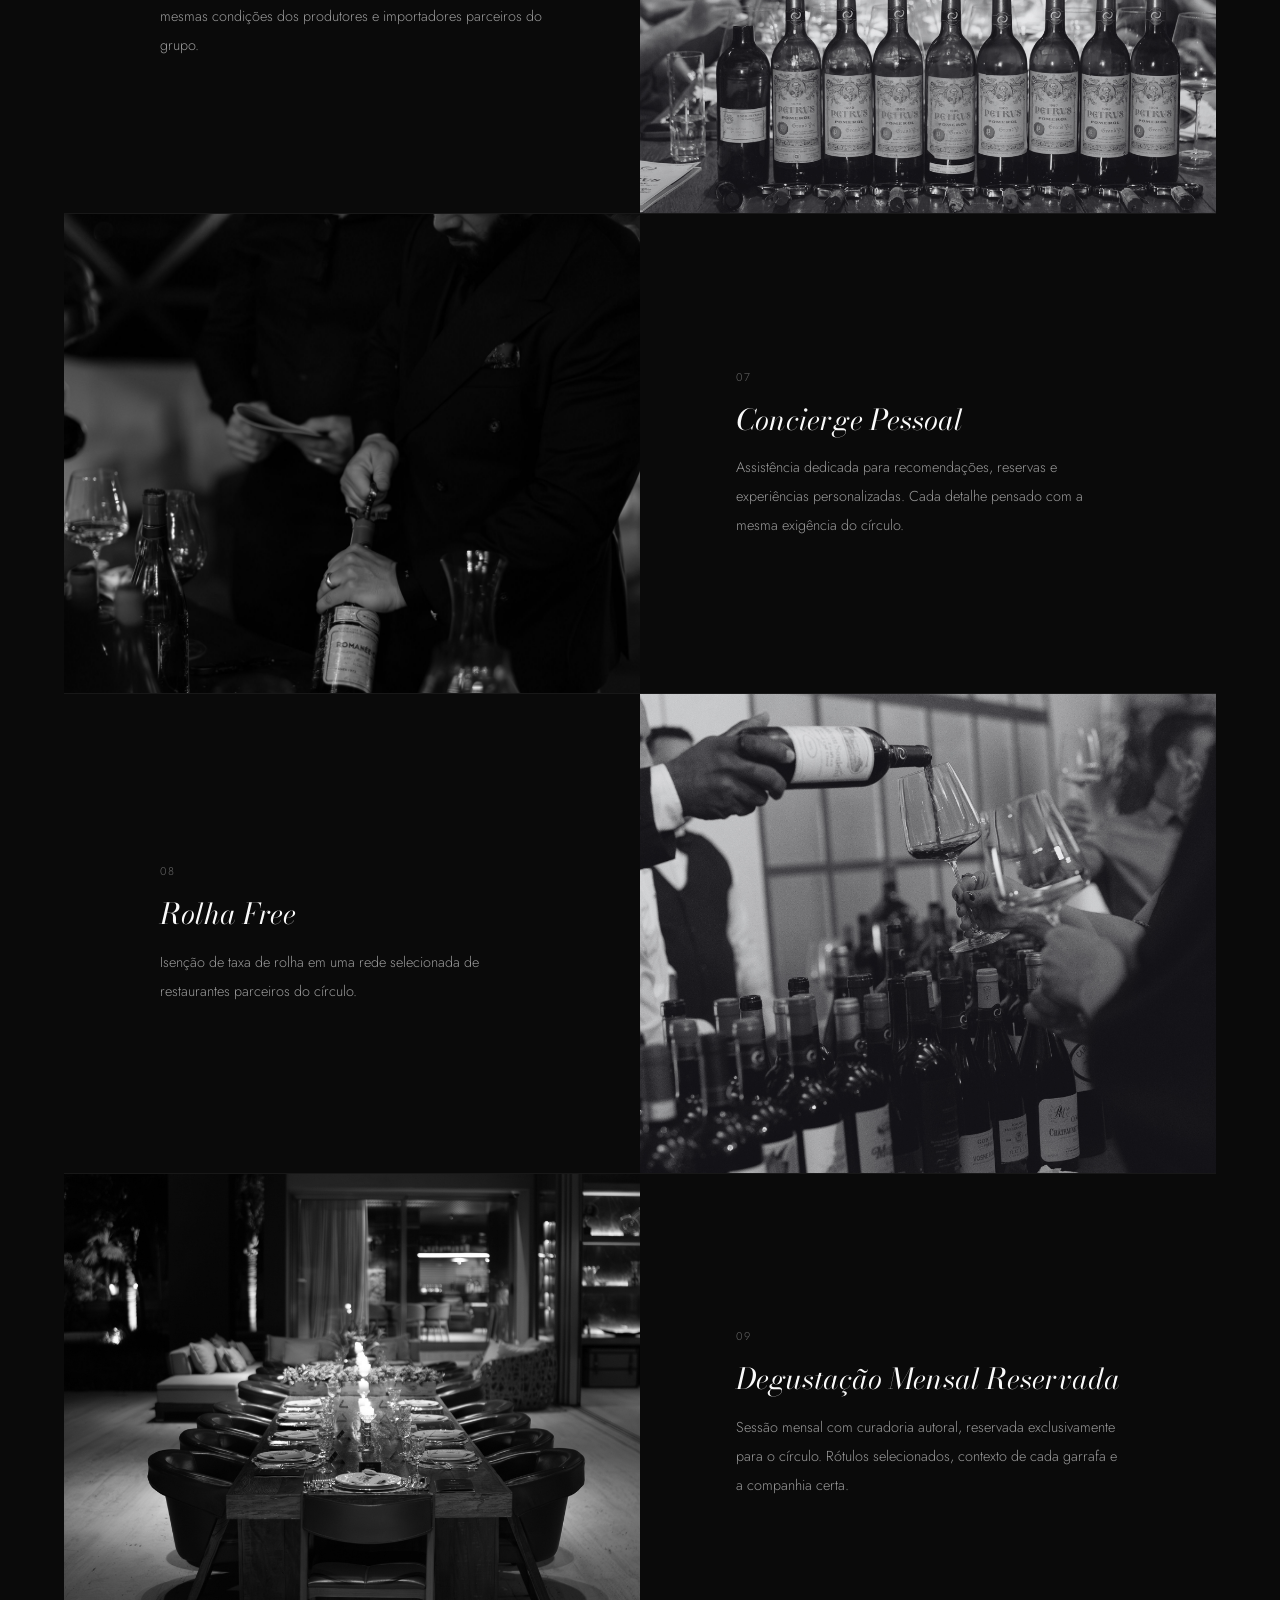
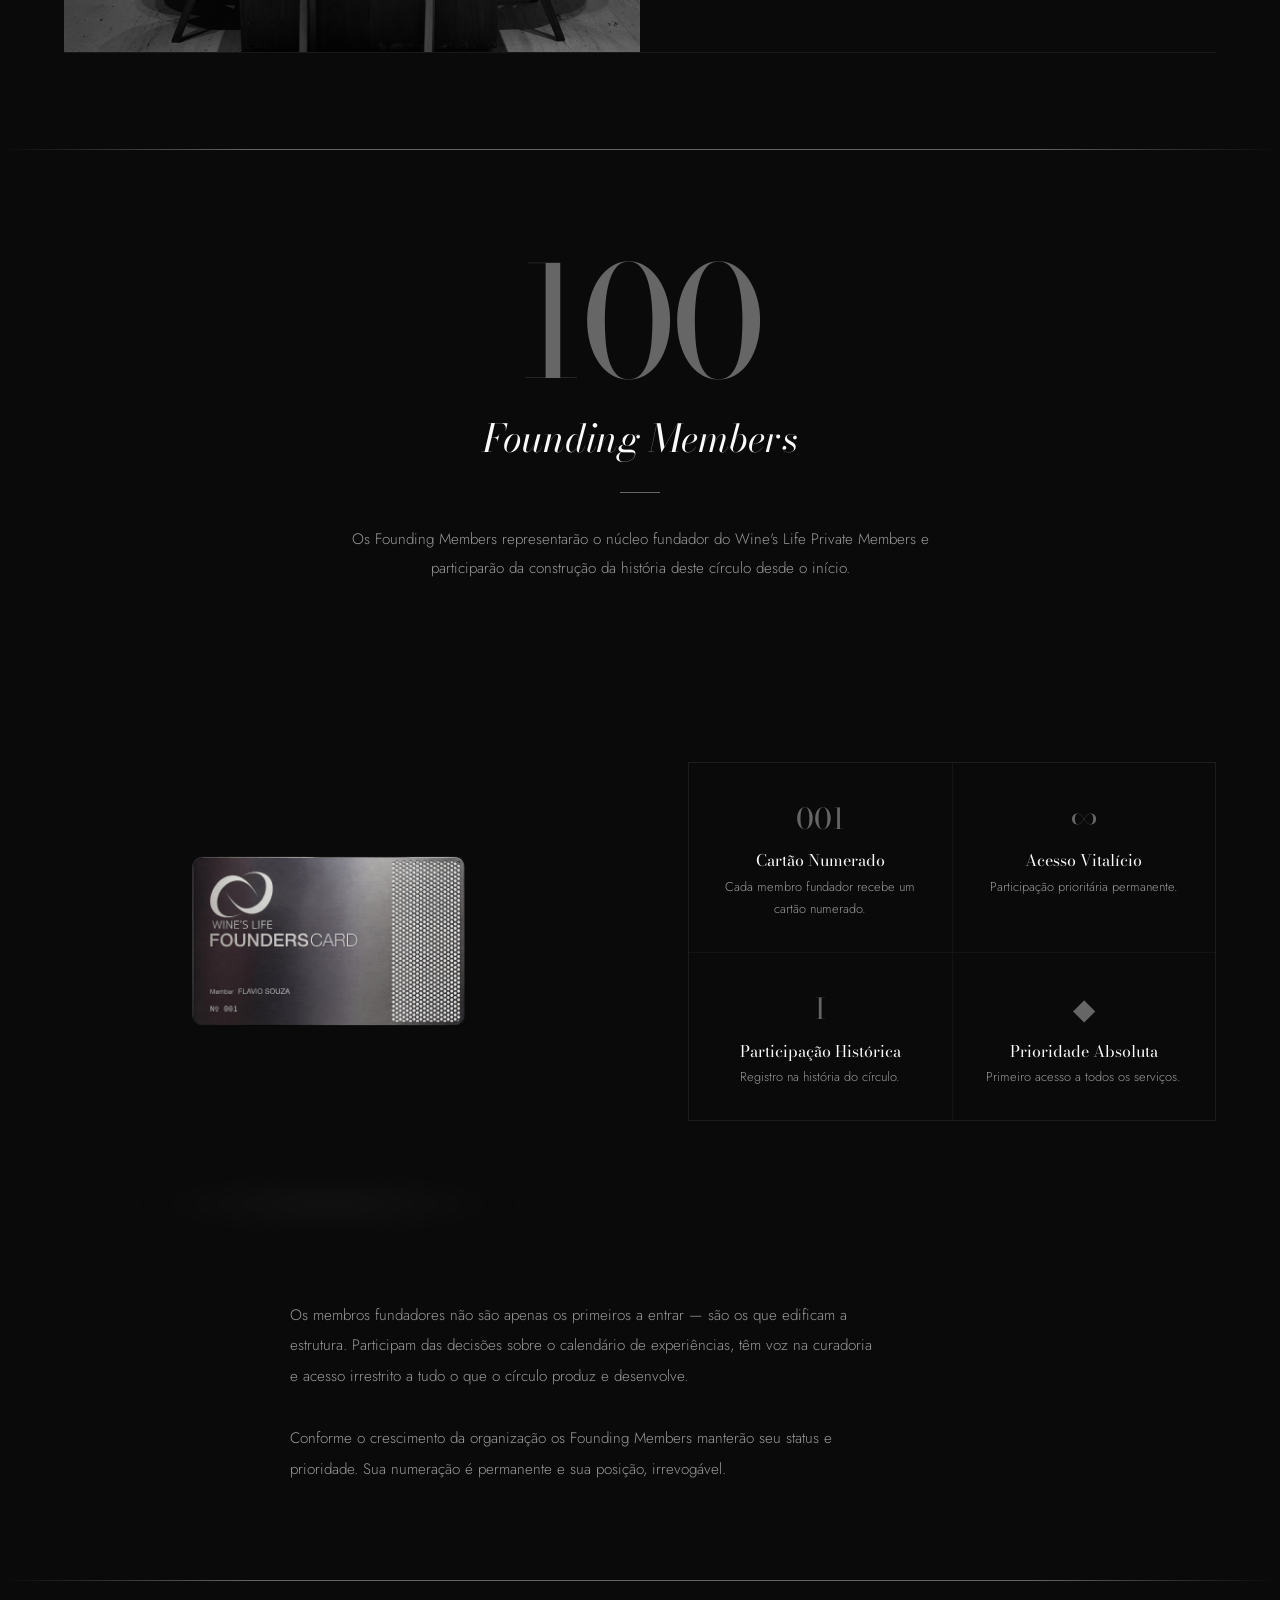
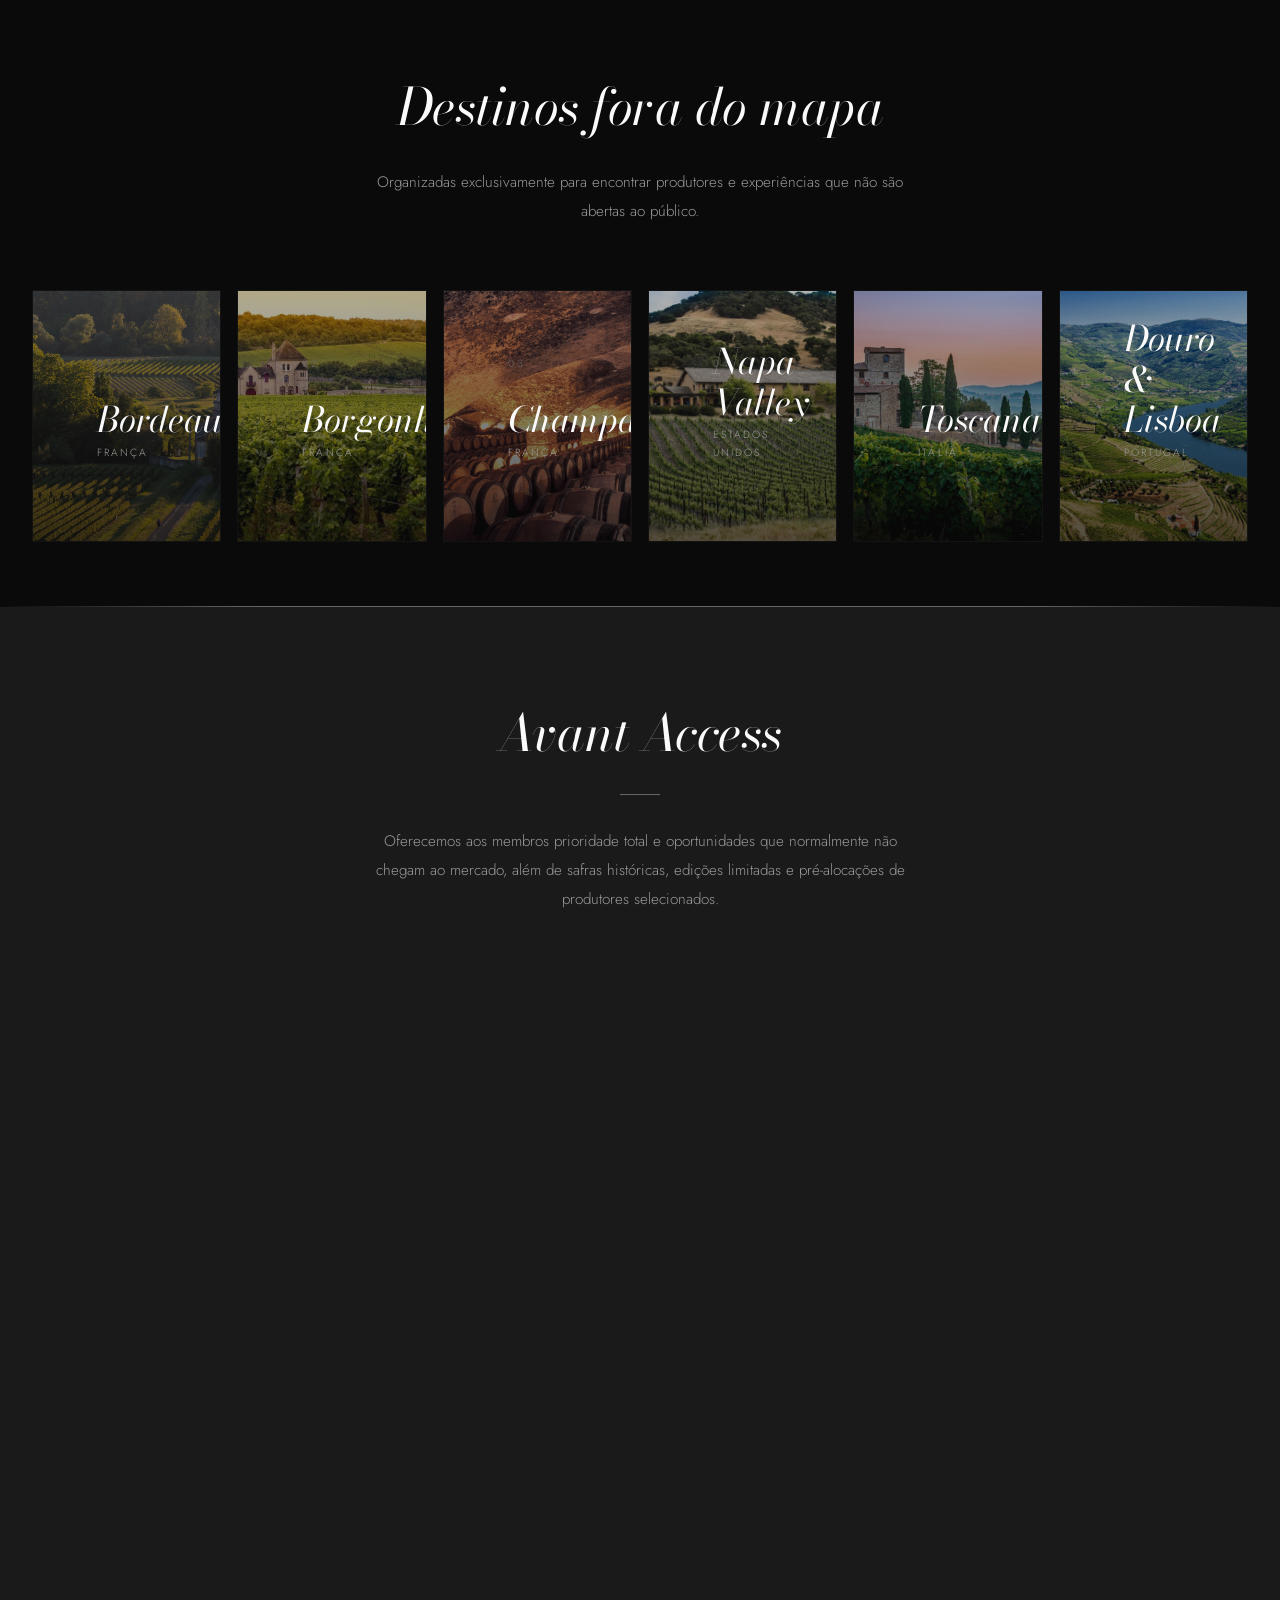
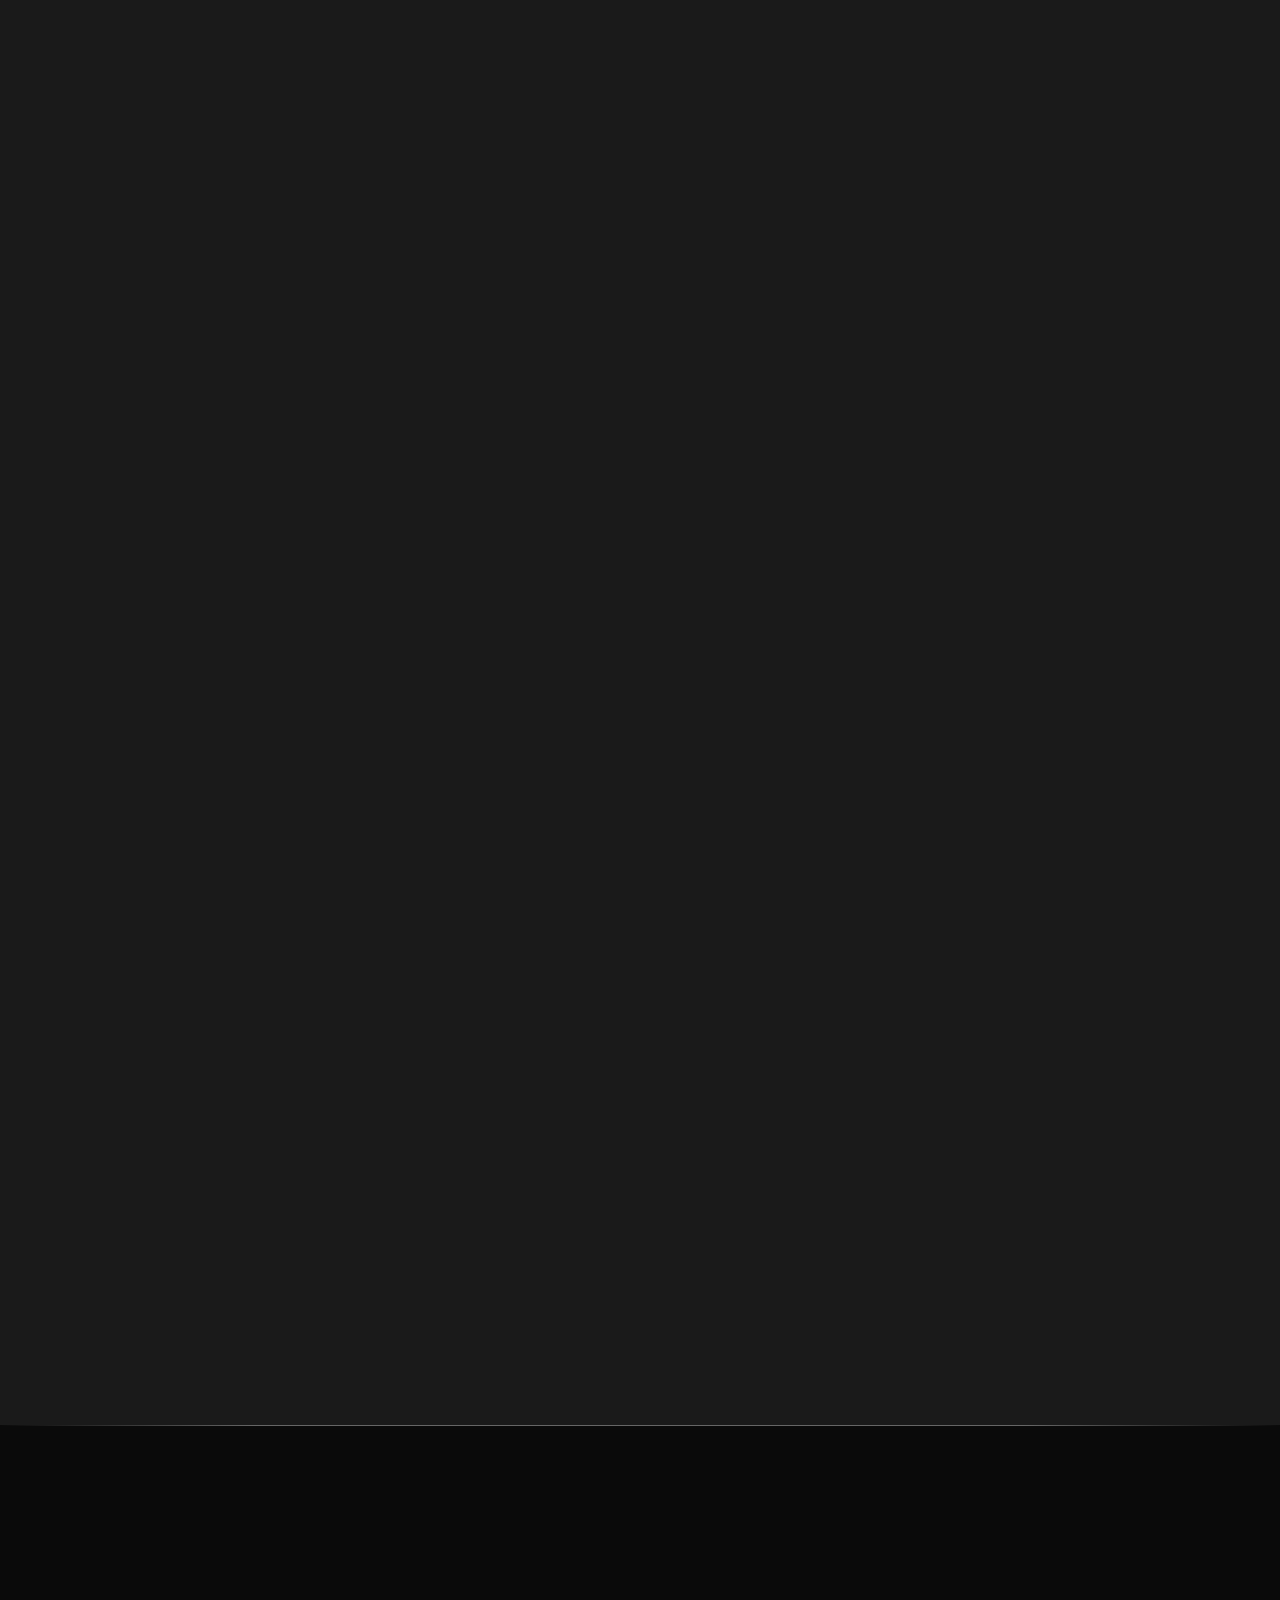
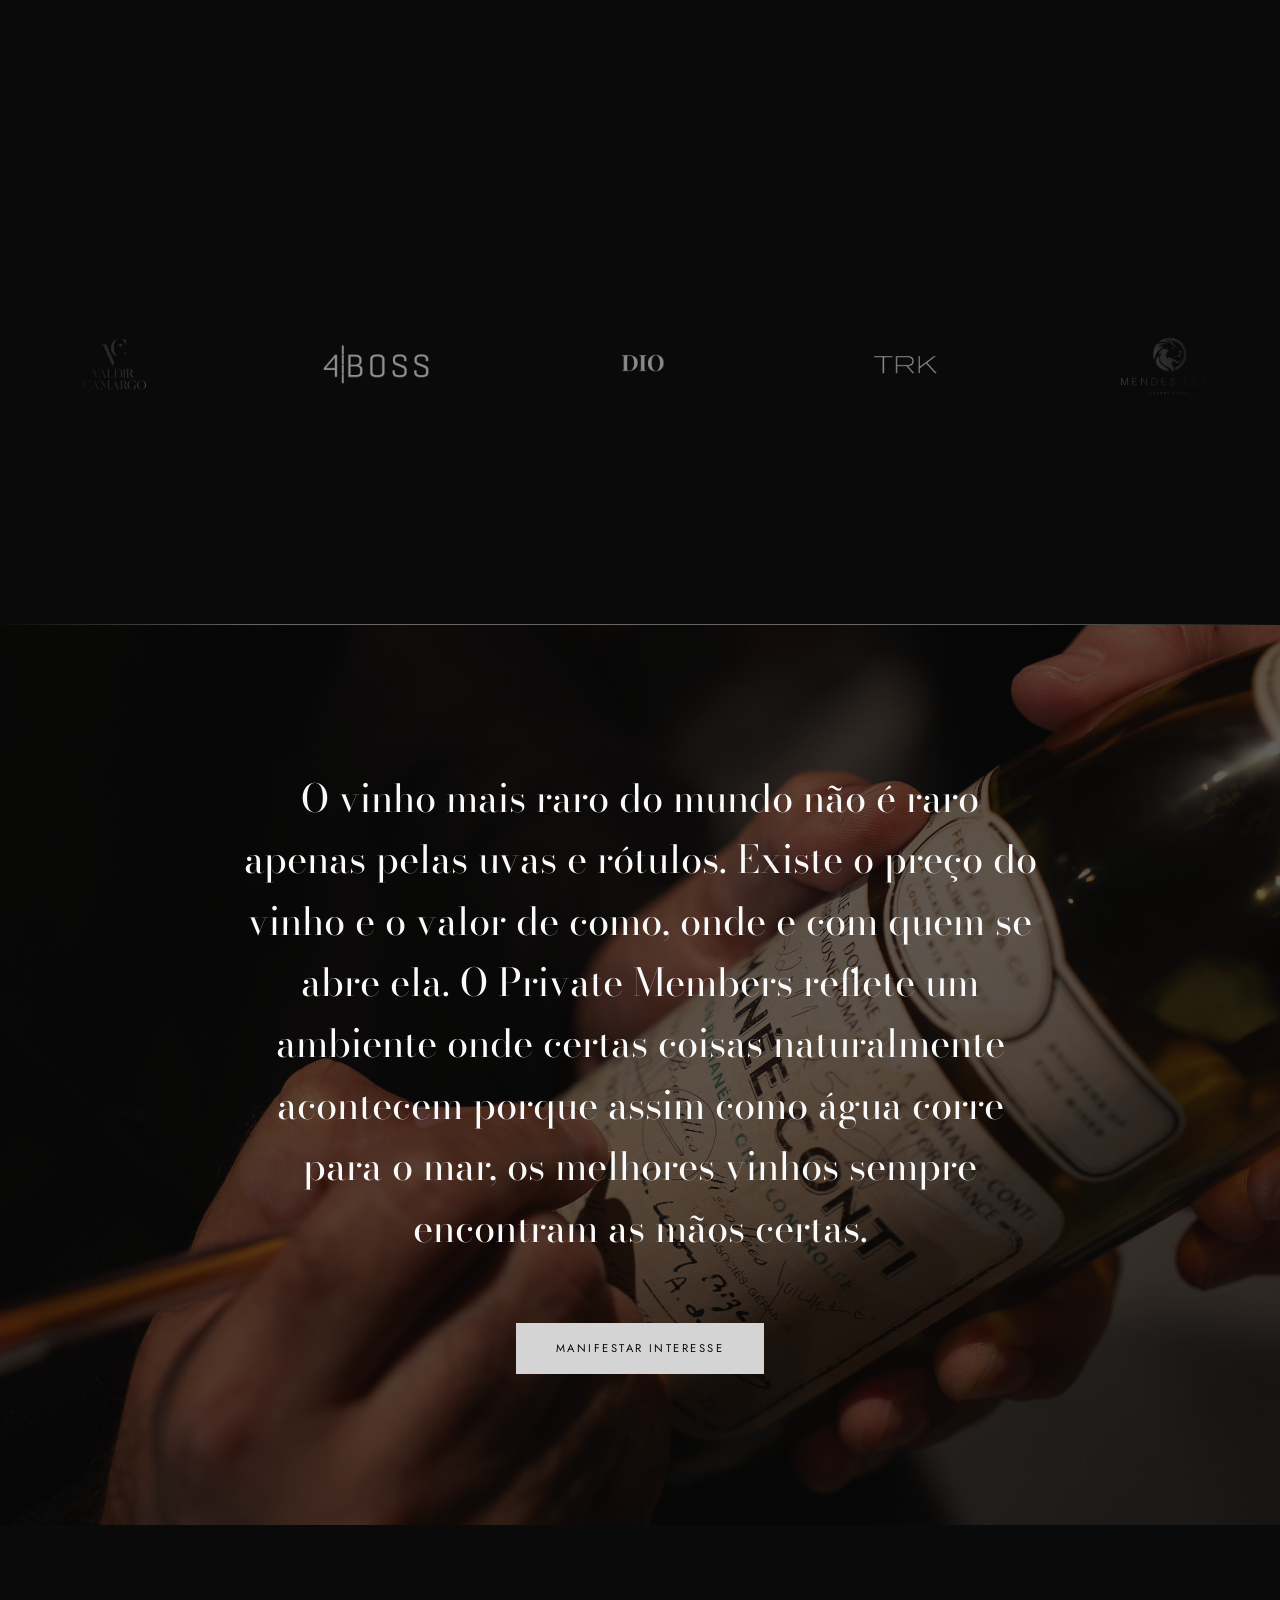
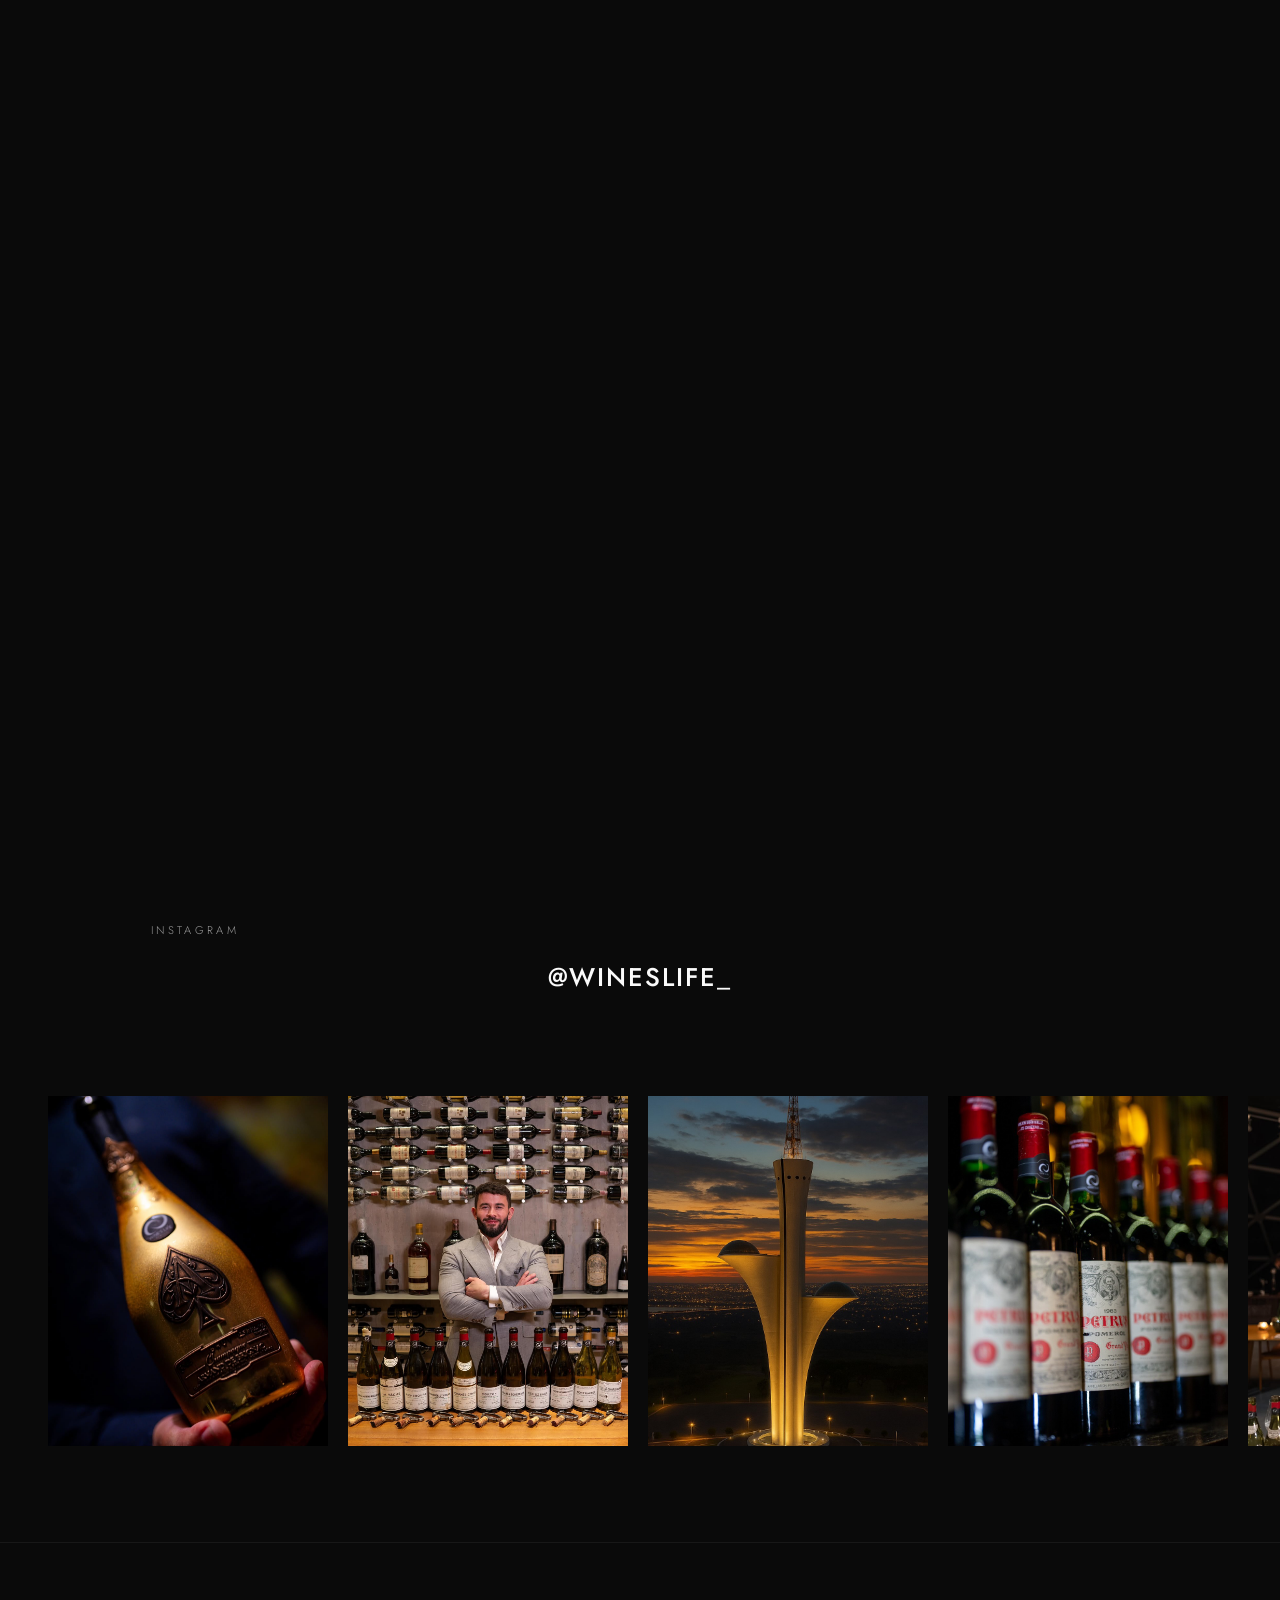
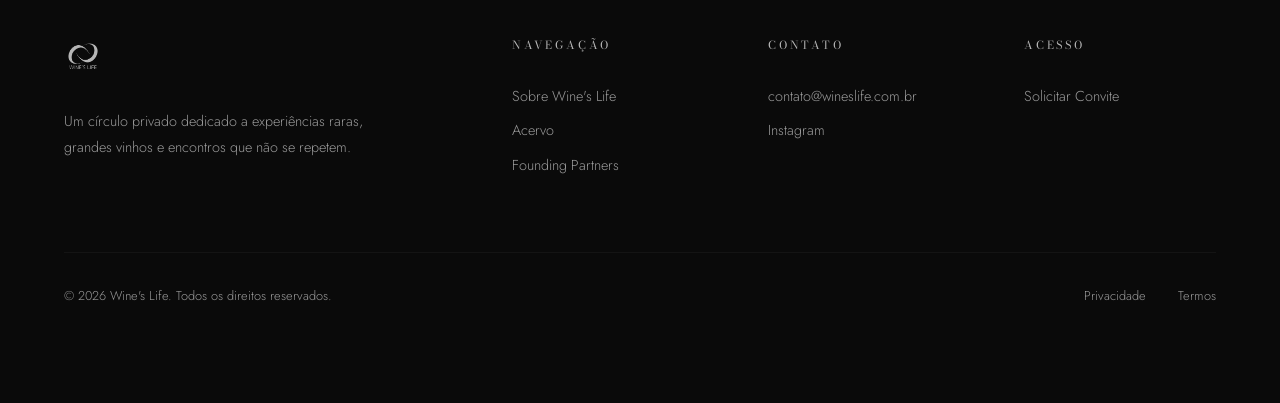
==== commit d4c1f707: "Merge Wine's Life eyebrow into hero title Co-Authored-By: Claude Opus 4.6 <noreply@anthropic.com>" ====
--- a/index.html
+++ b/index.html
@@ -355,8 +355,7 @@
     <div class="hero__overlay"></div>
 
     <div class="hero__content">
-      <p class="hero__eyebrow">Wine's Life</p>
-      <h1 class="hero__title"><em>Private Members</em></h1>
+      <h1 class="hero__title"><em>Wine's Life</em><br><em>Private Members</em></h1>
       <p class="hero__subtitle">Worldwide</p>
       <div class="hero__divider"></div>
       <p class="hero__description">
--- a/css/style.css
+++ b/css/style.css
@@ -342,7 +342,9 @@
   position: relative;
   z-index: 2;
   max-width: 800px;
+  margin: 0 auto;
   padding: 0 var(--space-md);
+  text-align: center;
 }
 
 .hero__eyebrow {
@@ -353,6 +355,9 @@
   text-transform: uppercase;
   color: var(--silver);
   margin-bottom: var(--space-md);
+  width: 100%;
+  max-width: none !important;
+  text-align: center;
   opacity: 0;
   transform: translateY(20px);
   animation: fadeUp 1s var(--ease-out) 0.5s forwards;
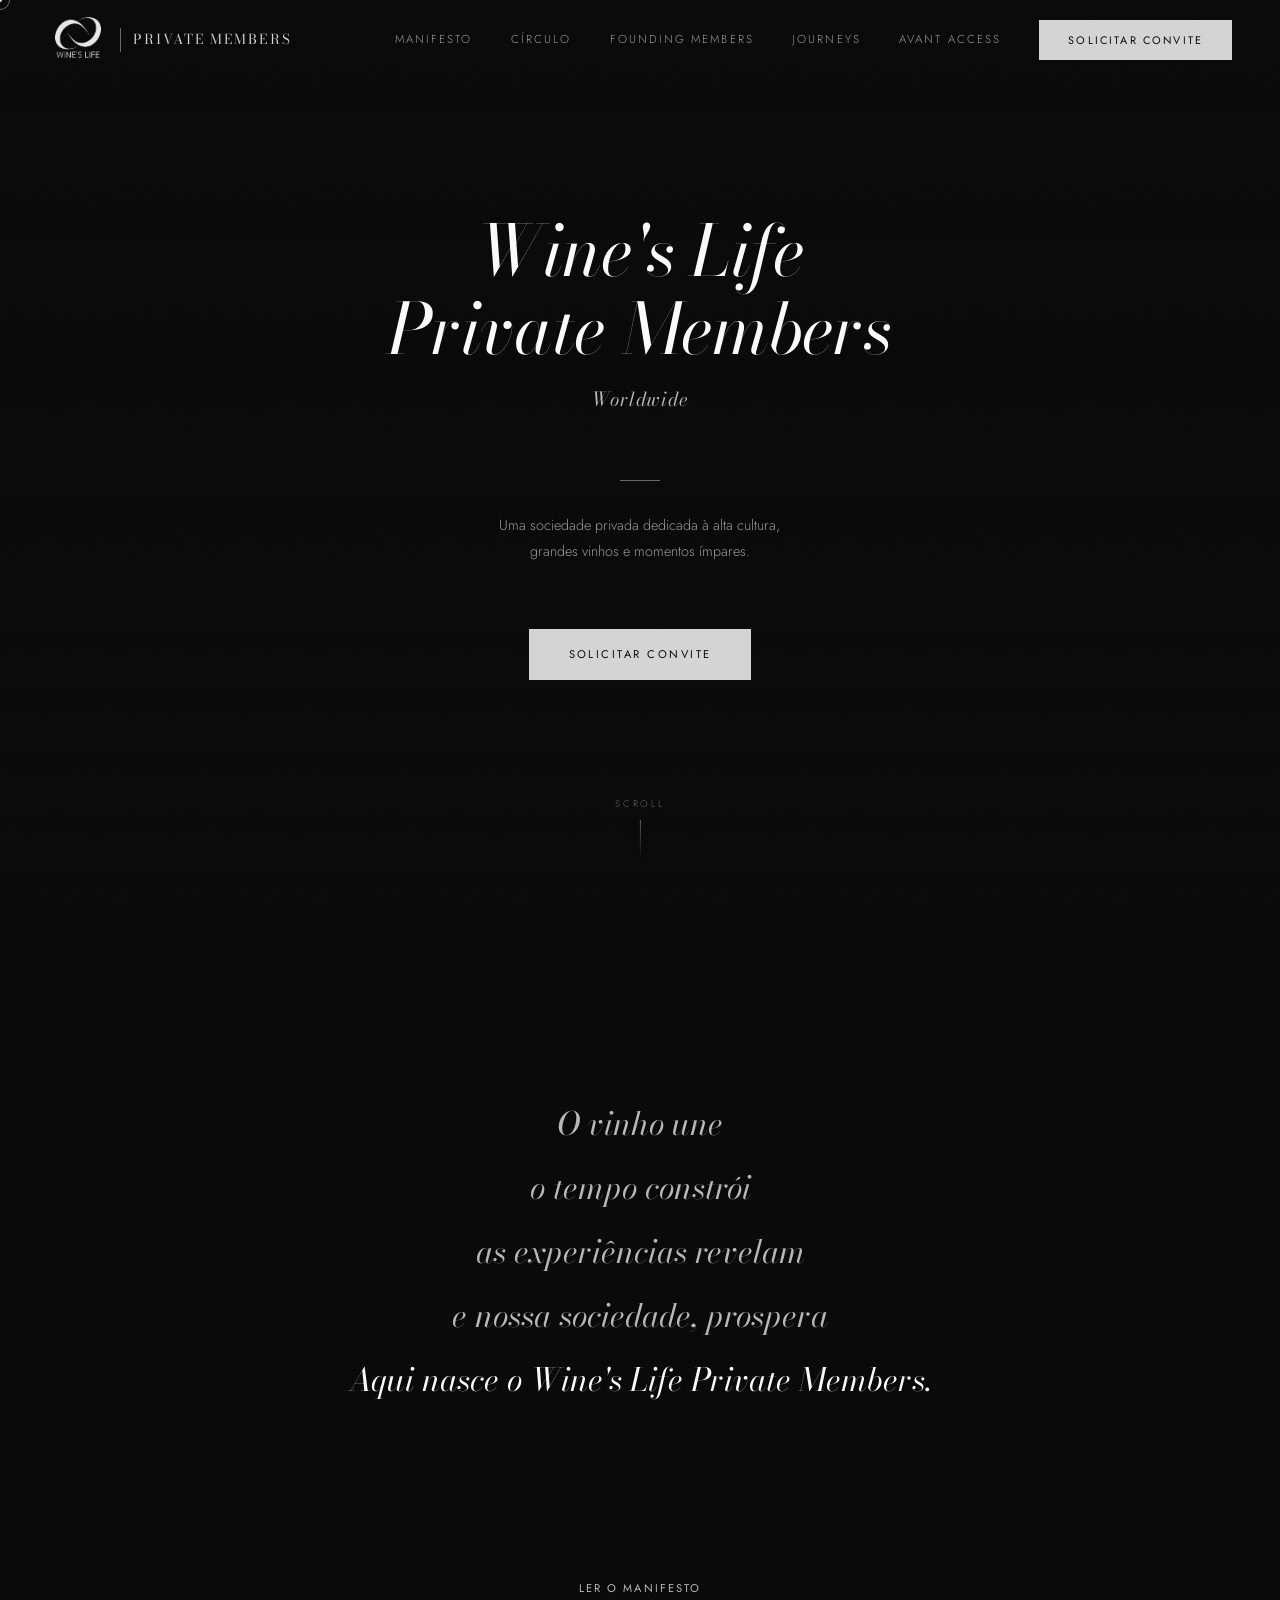
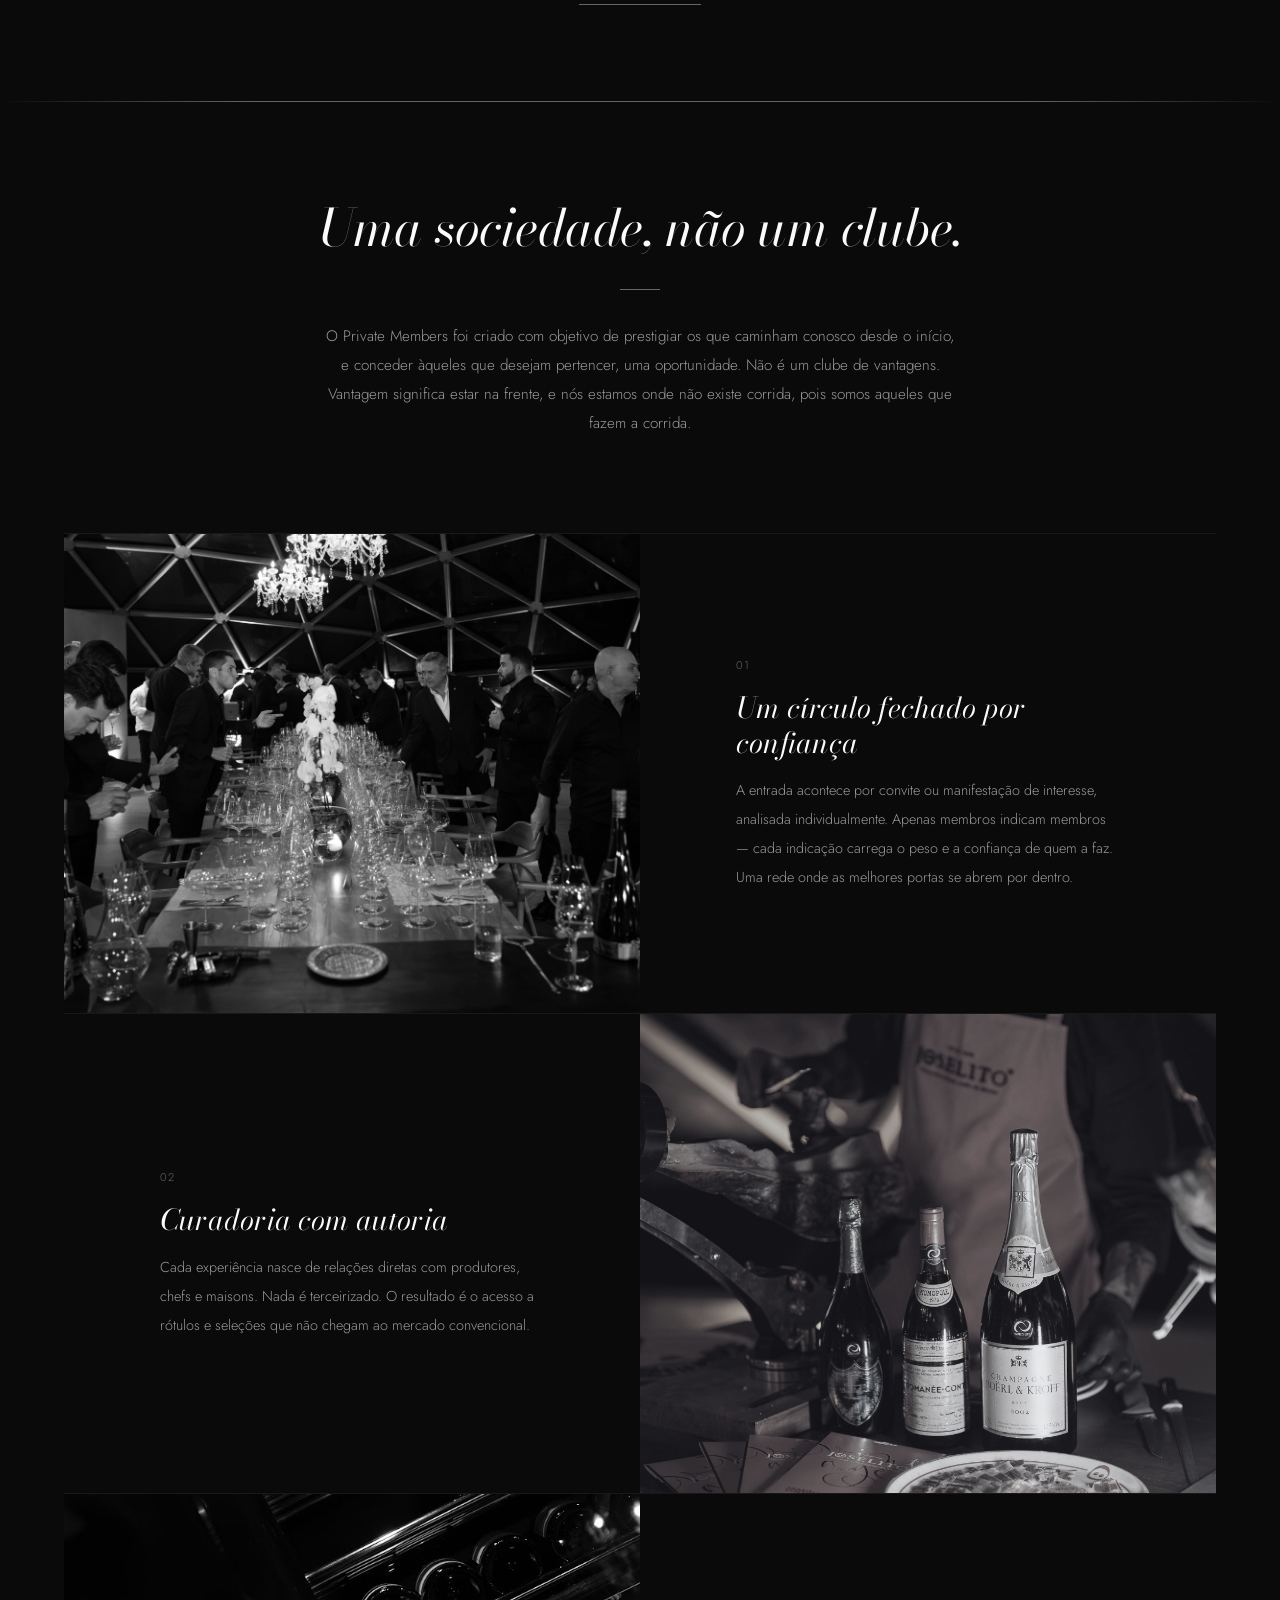
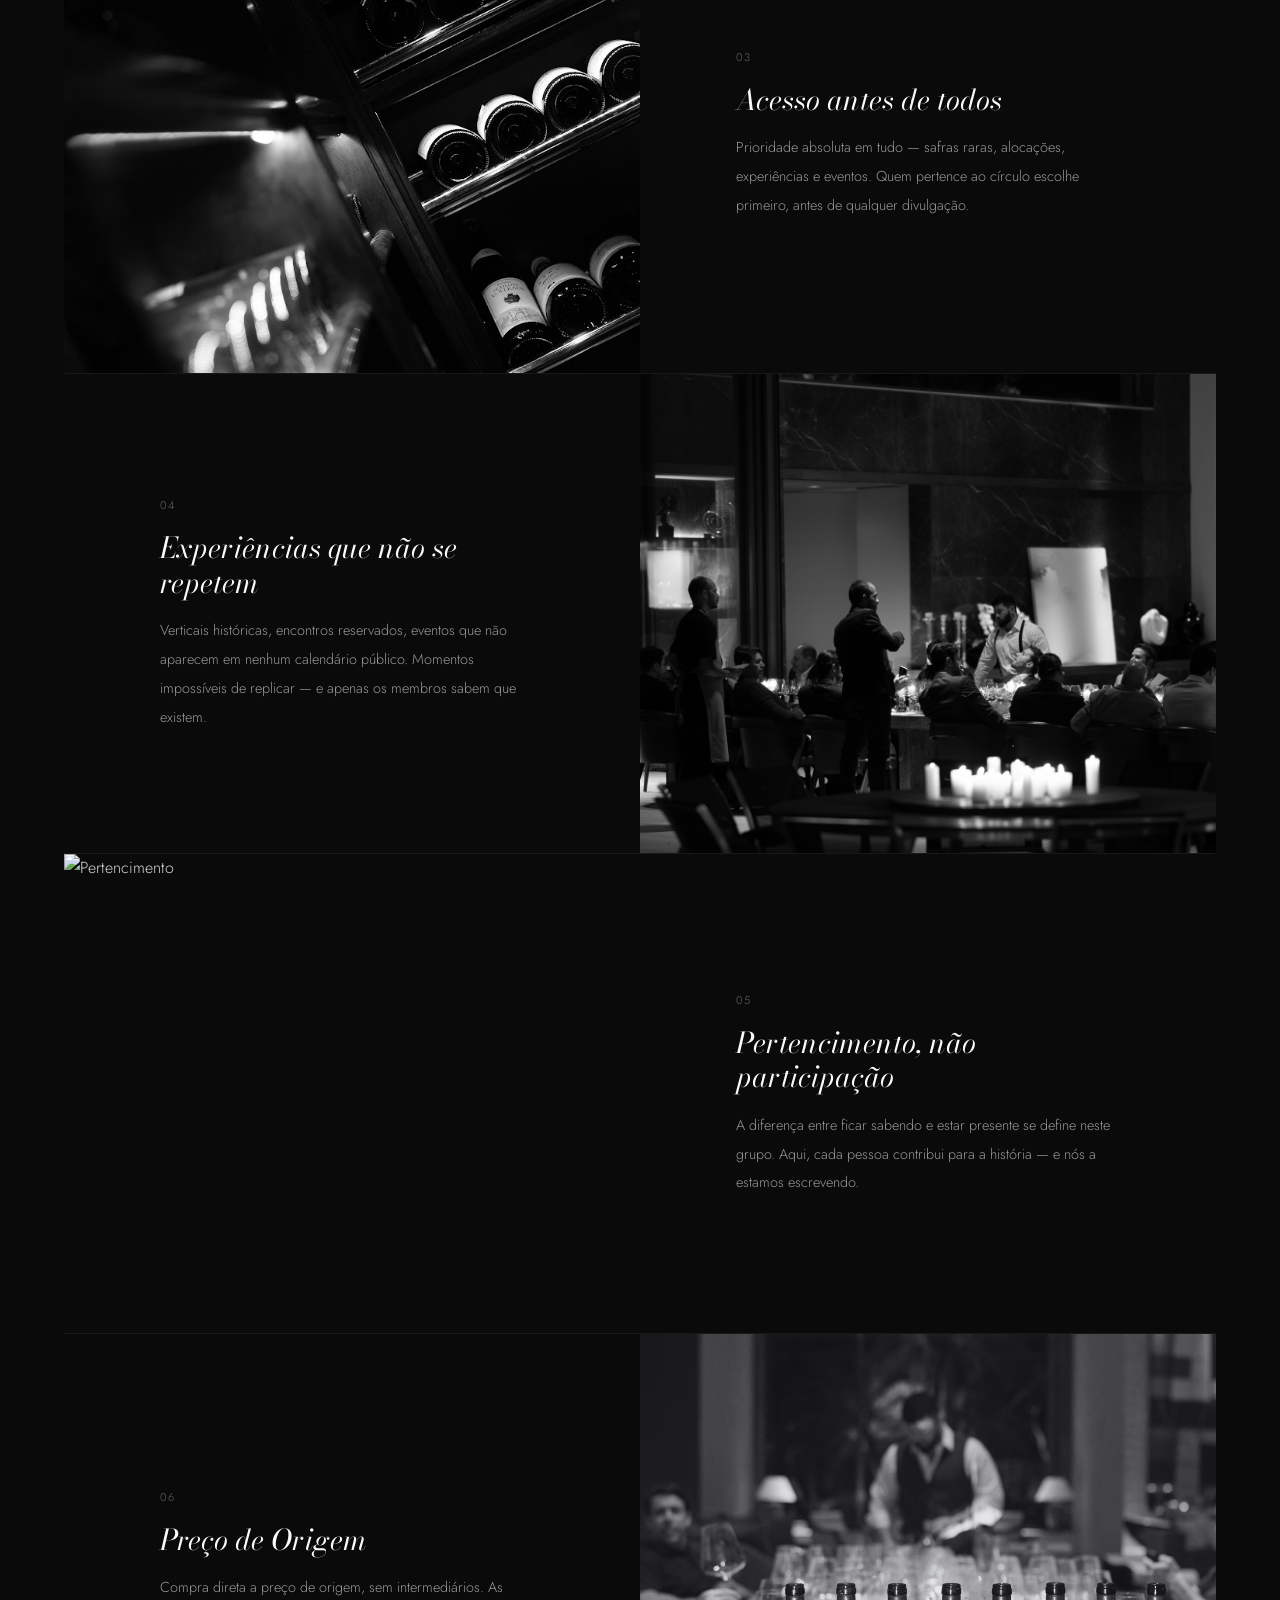
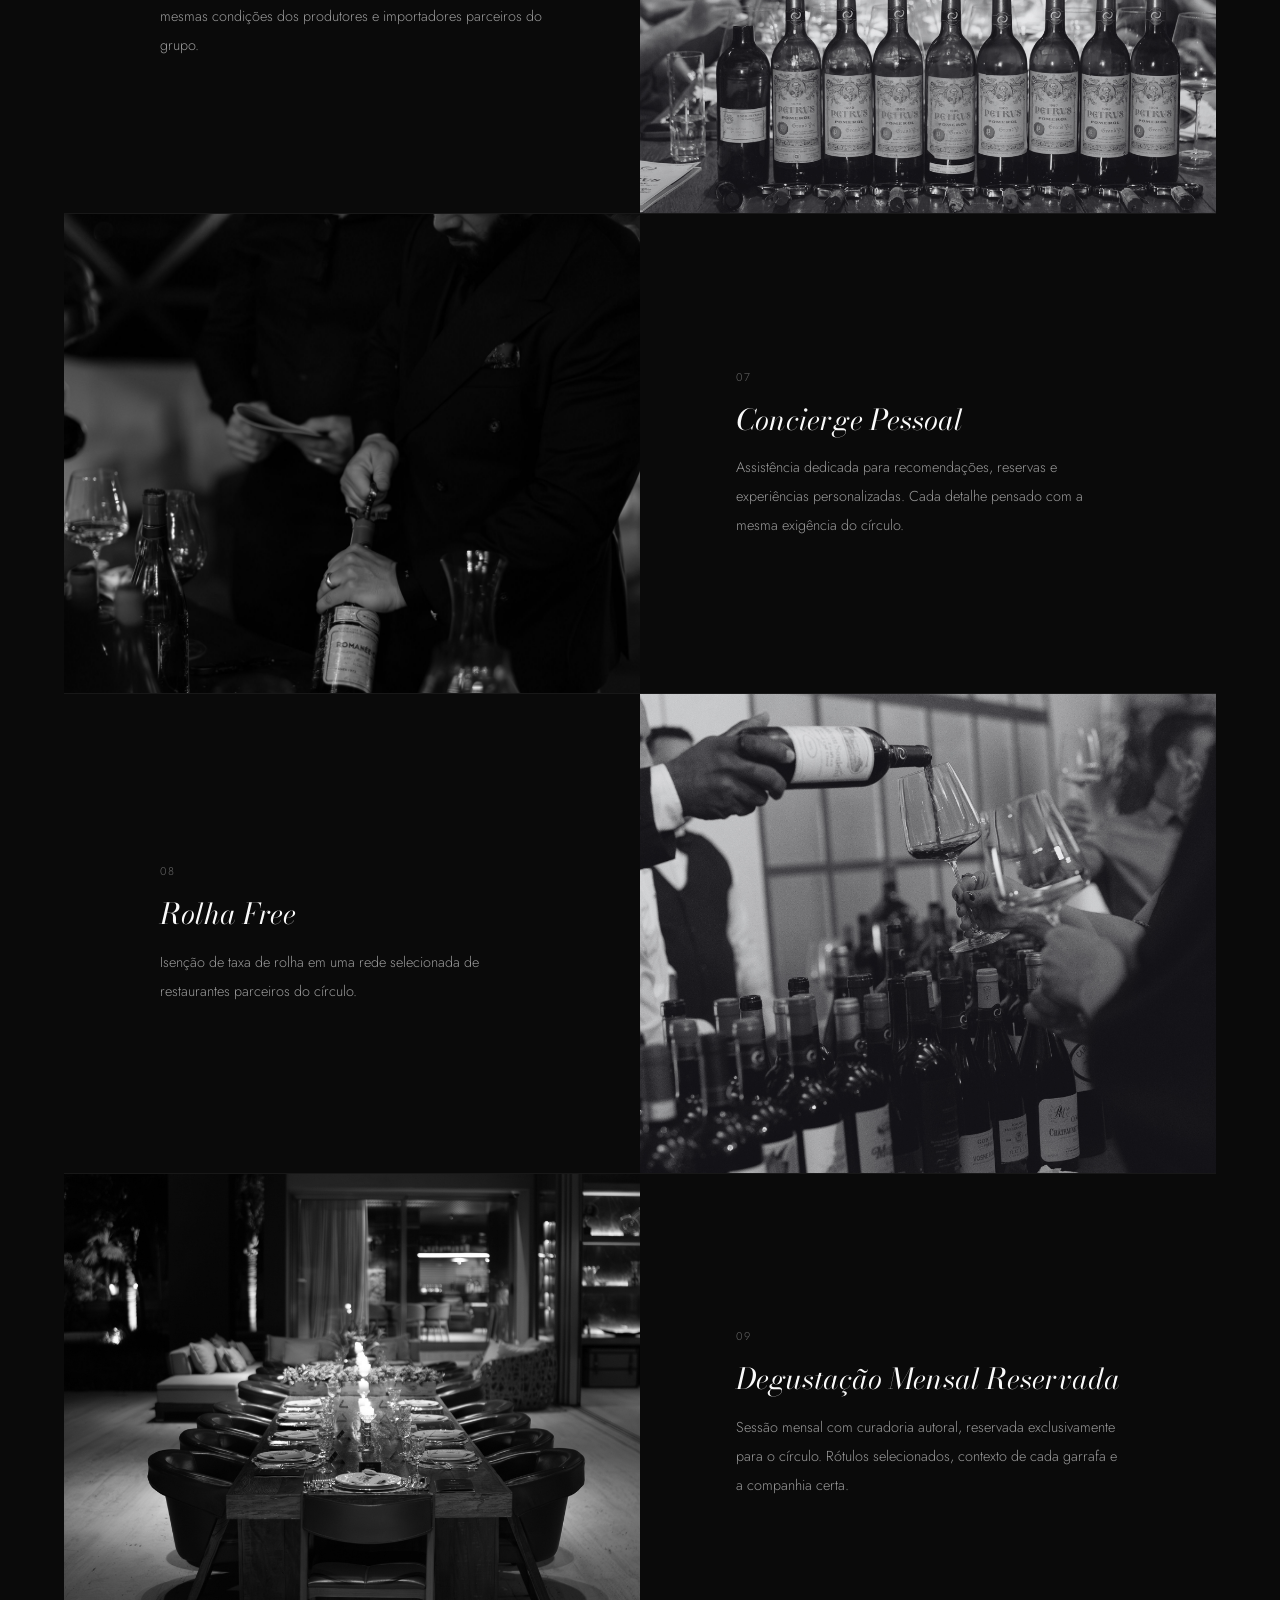
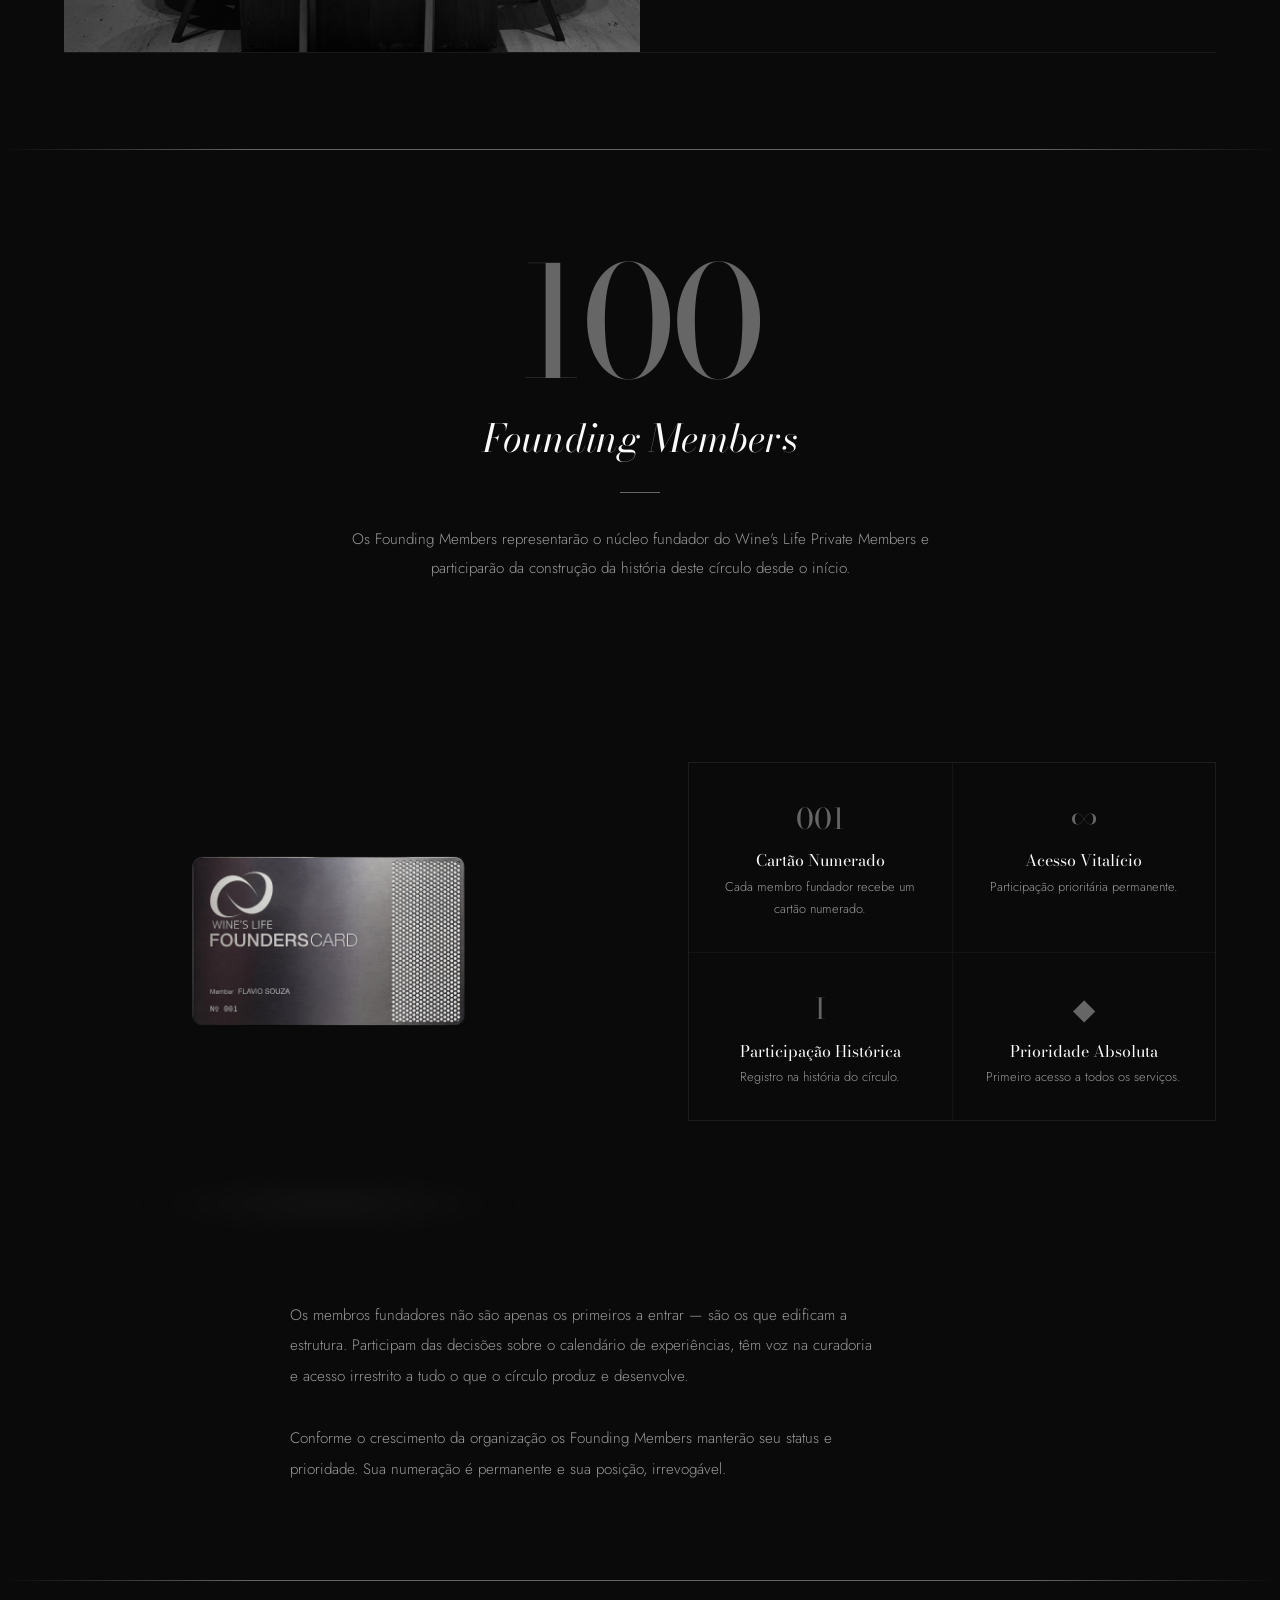
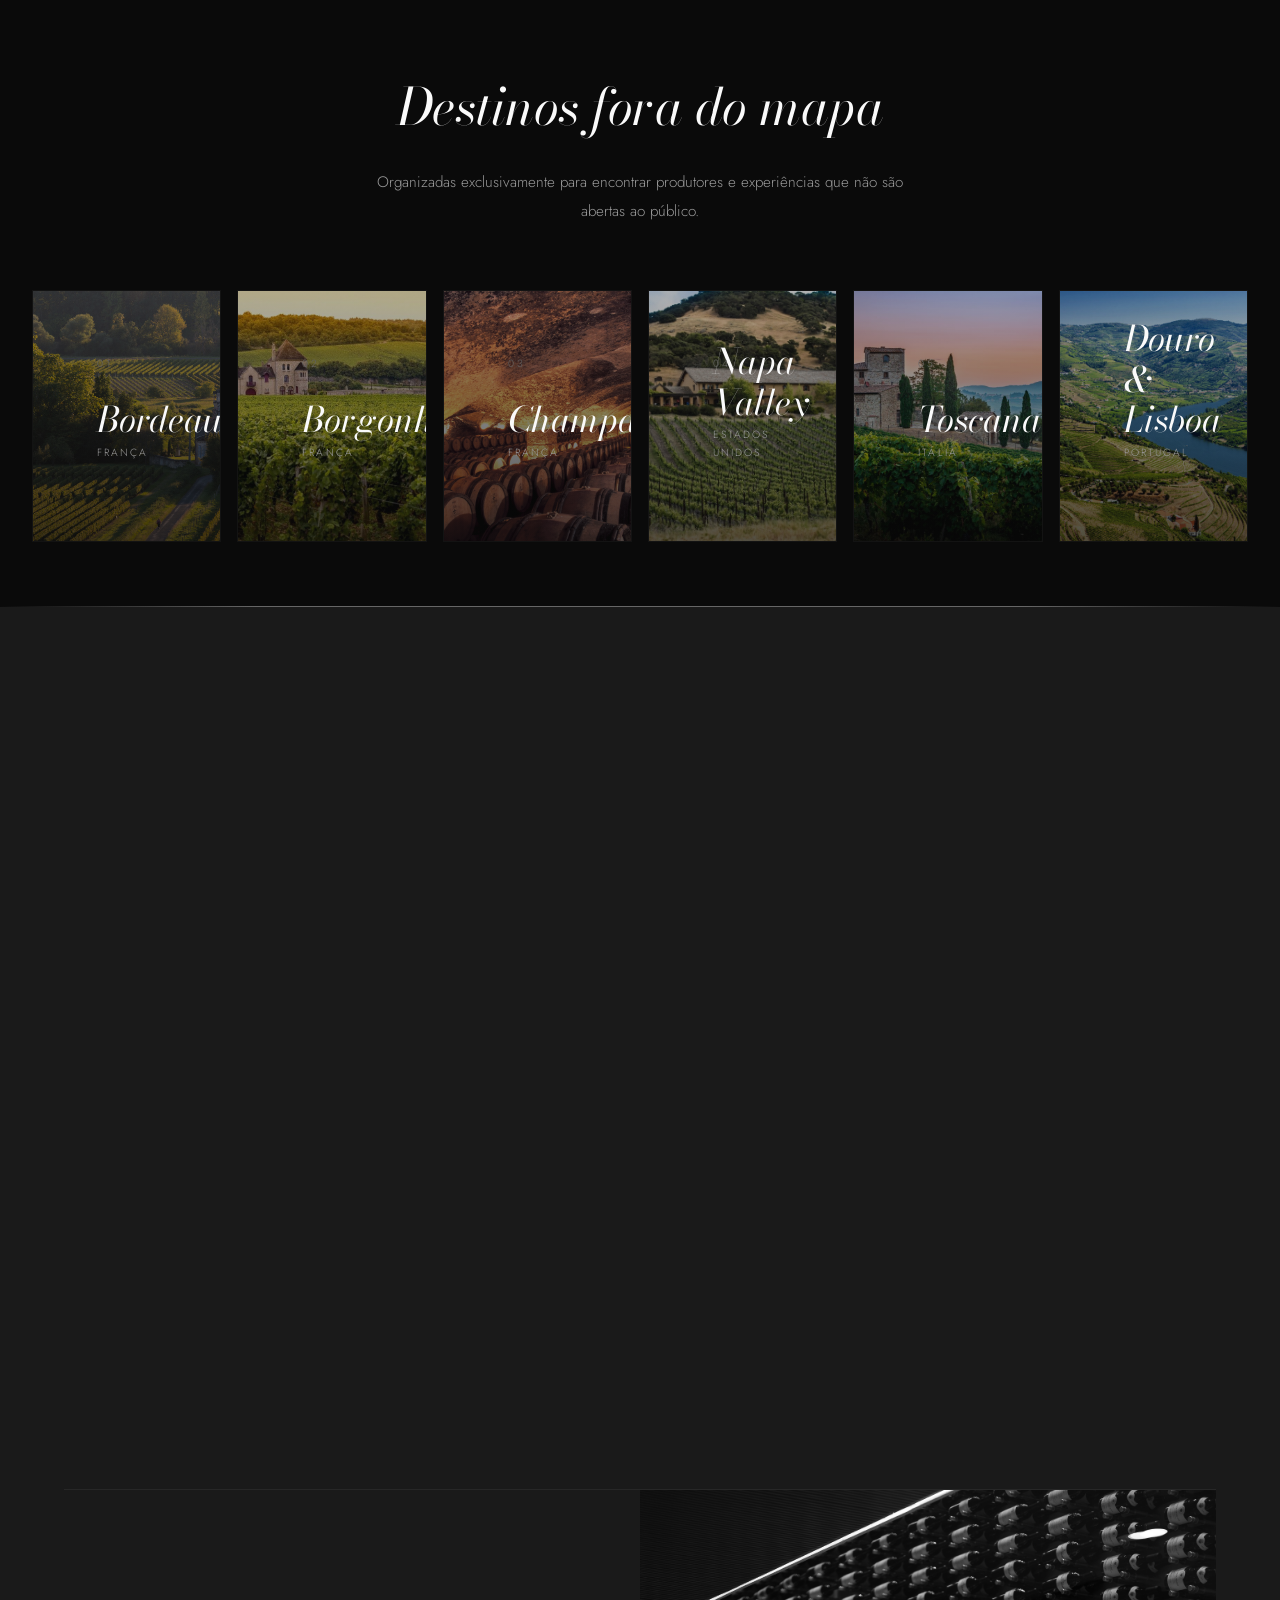
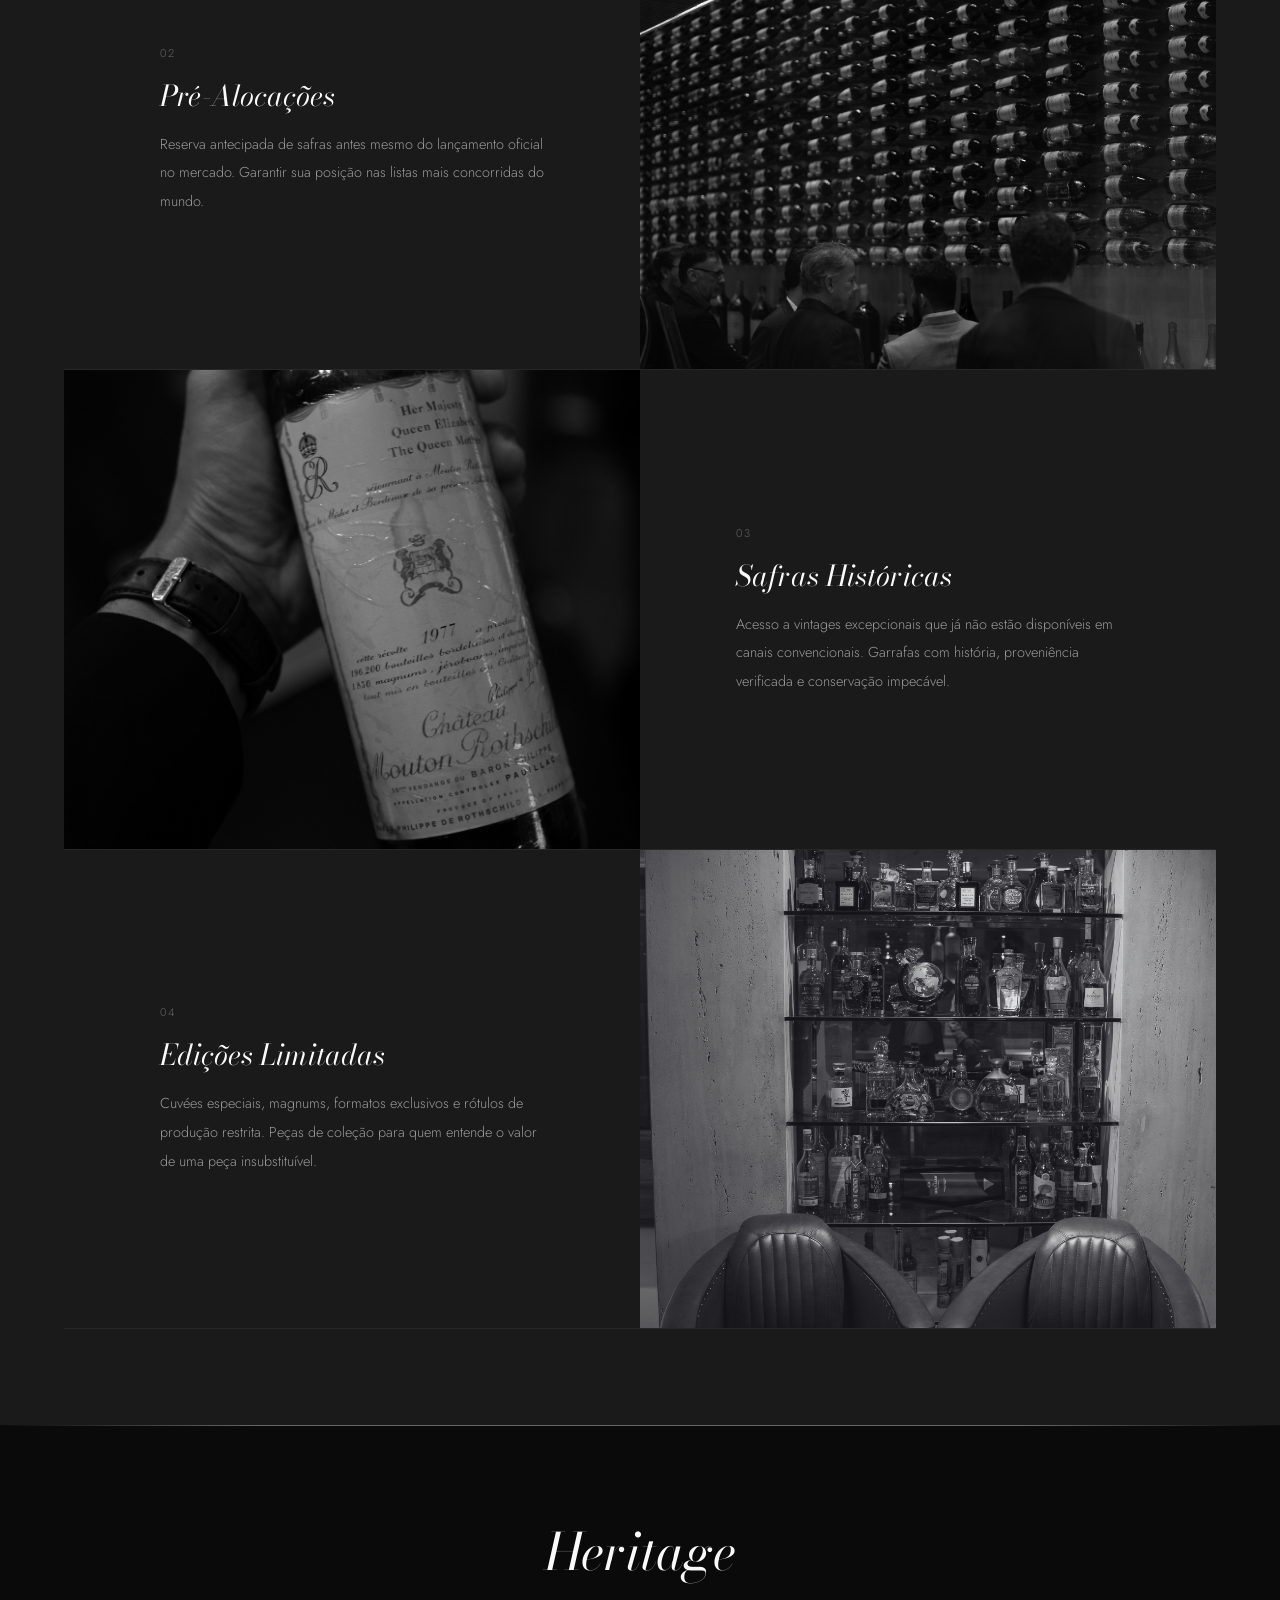
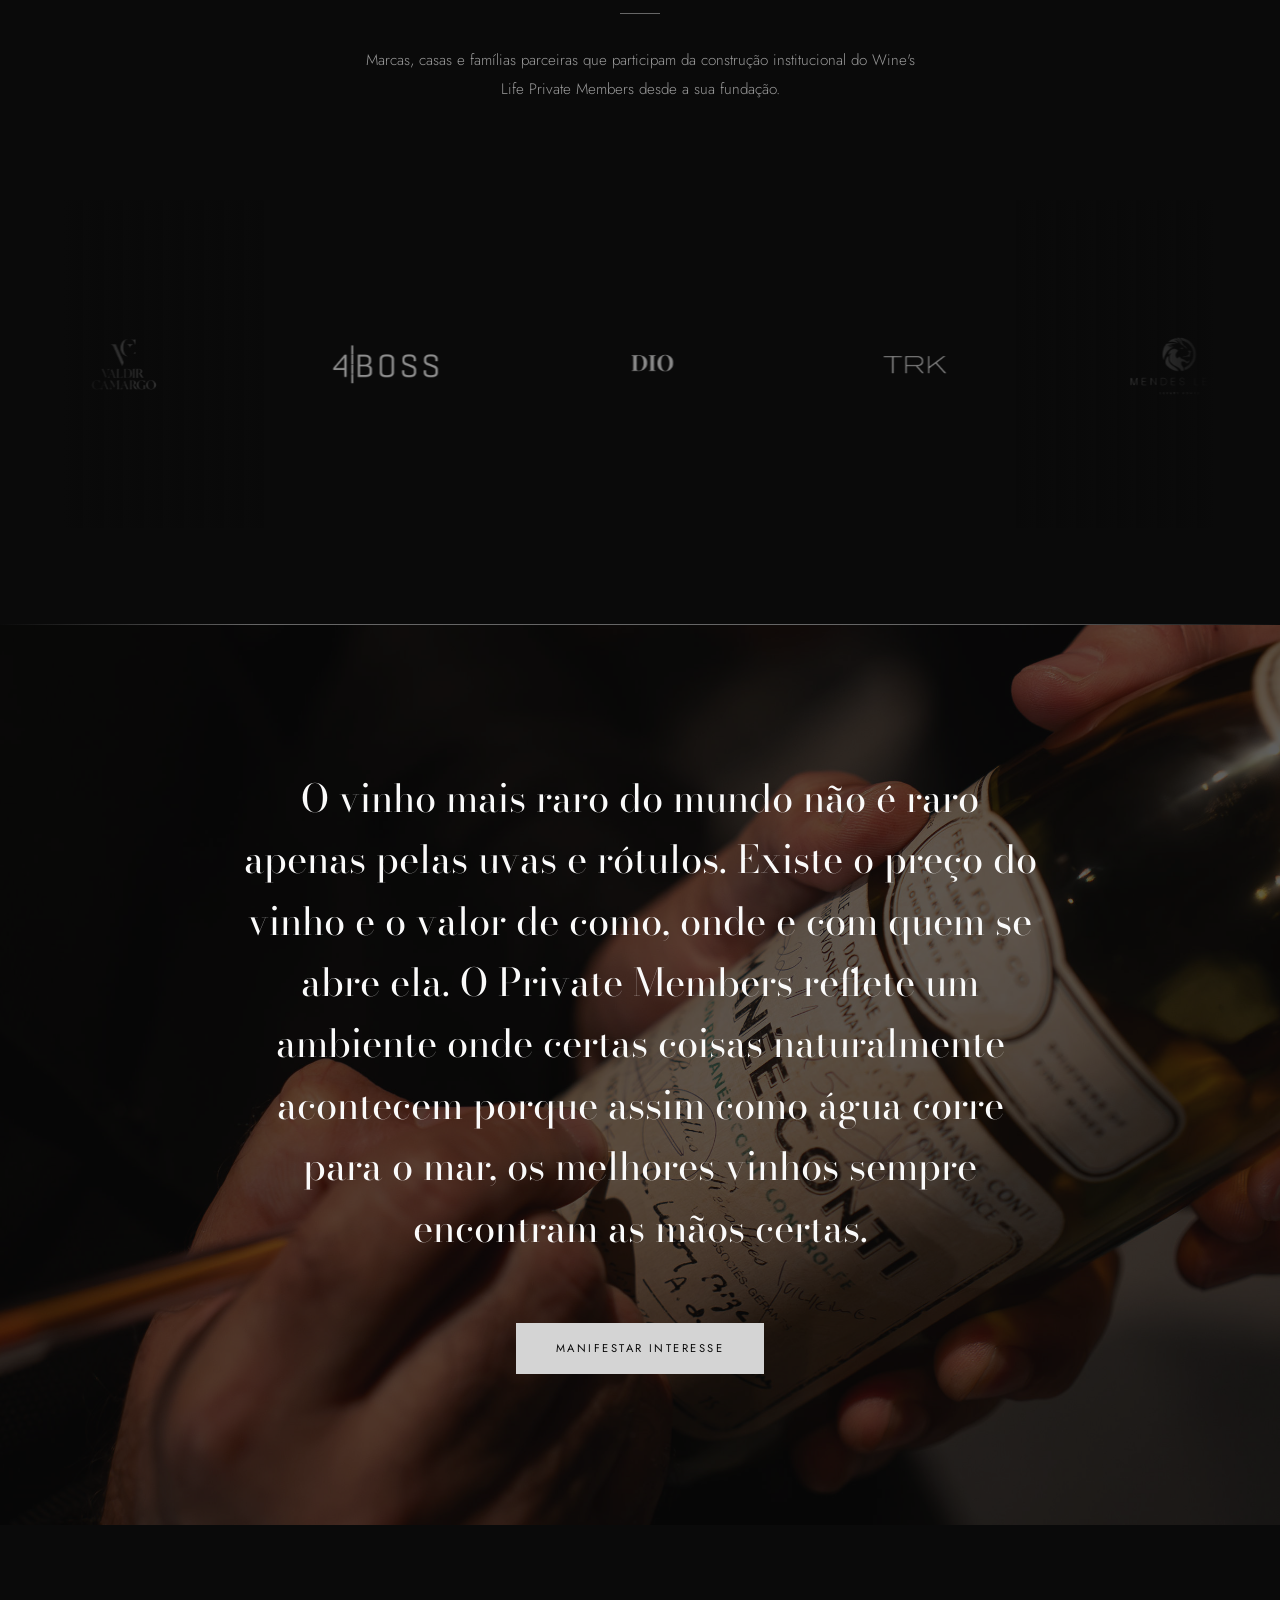
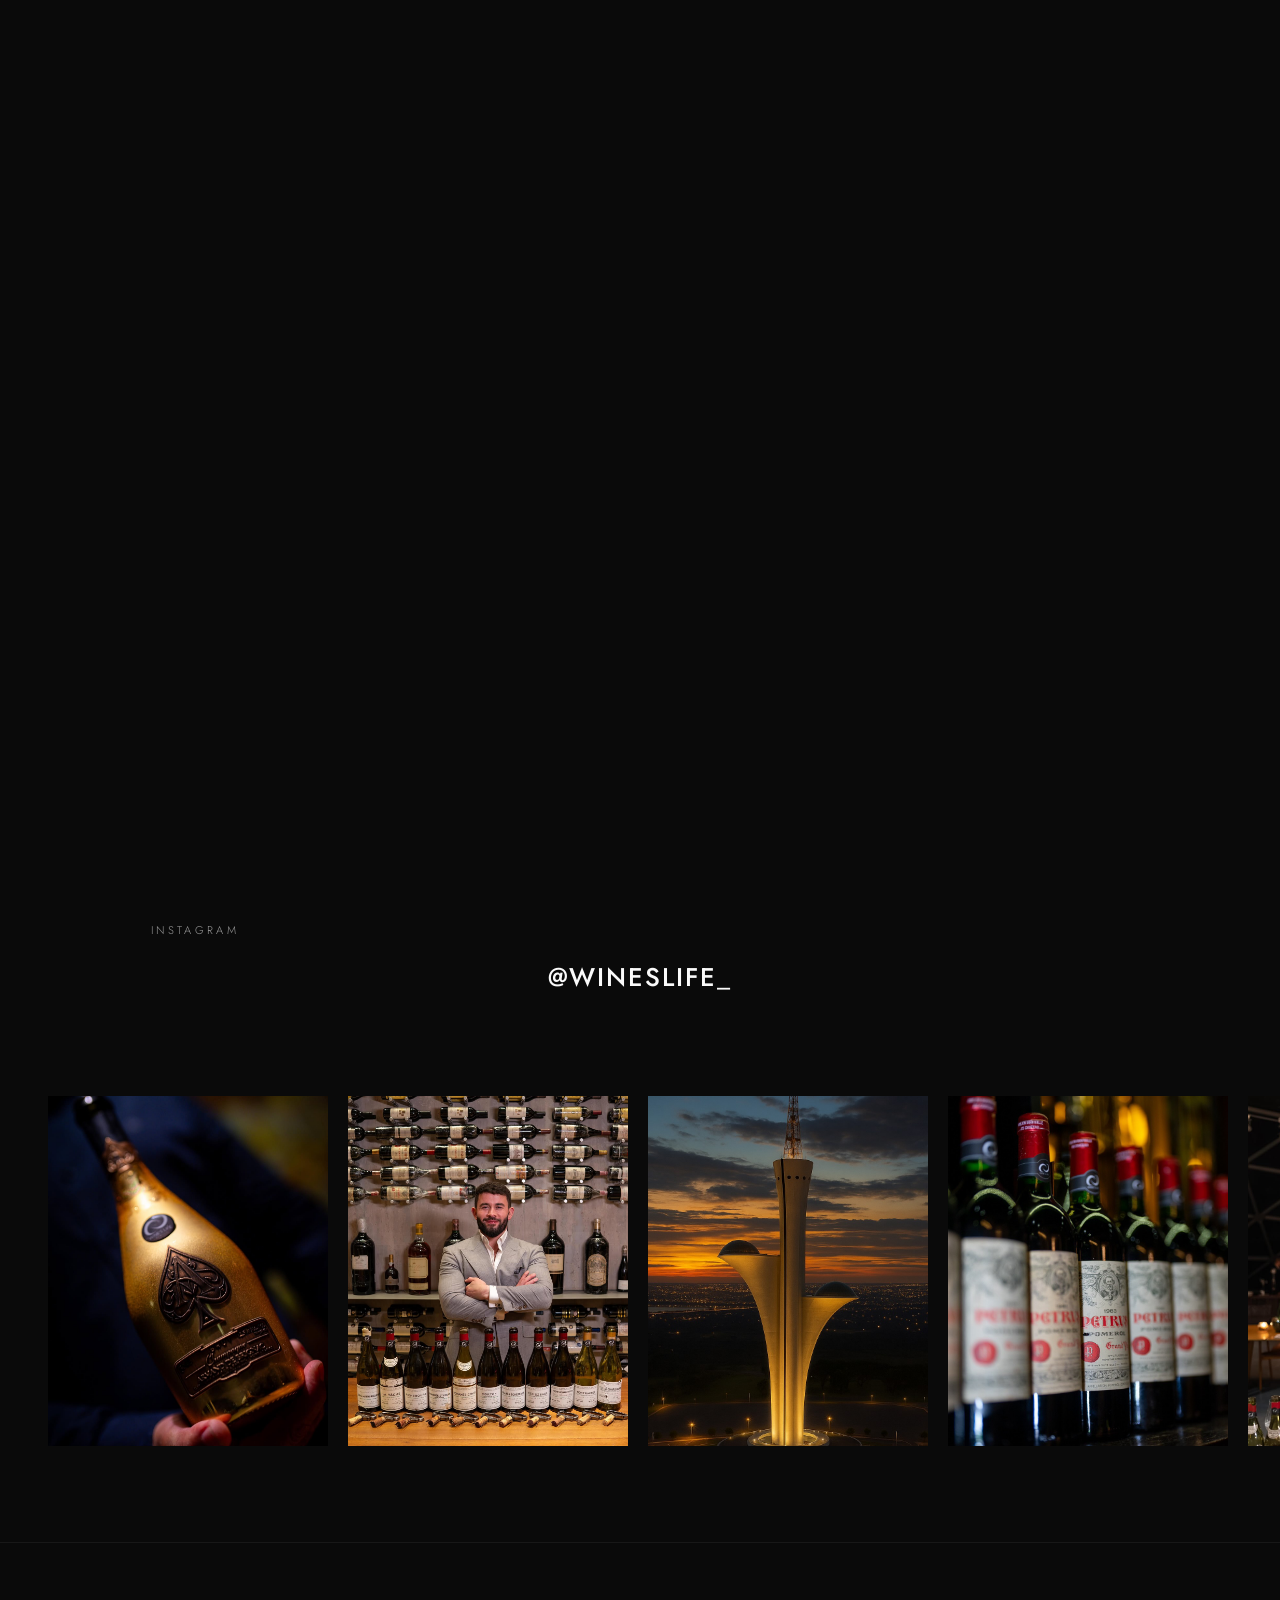
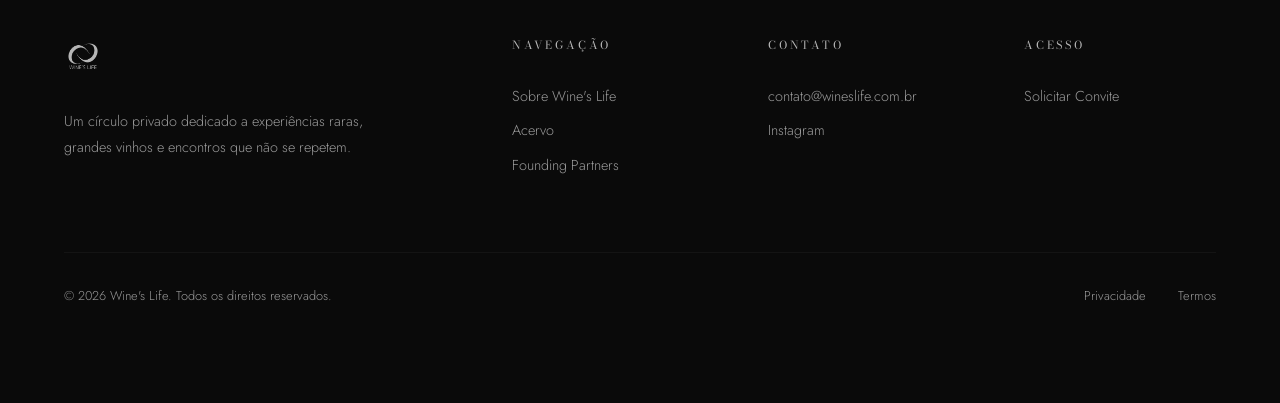
==== commit 9f9ee47d: "Add compressed hero video (720p, 20MB) Co-Authored-By: Claude Opus 4.6 <noreply@anthropic.com>" ====
--- a/index.html
+++ b/index.html
@@ -349,7 +349,7 @@
   <section class="hero">
     <div class="hero__bg">
       <video autoplay muted loop playsinline>
-        <source src="images/Romanee conti.mp4" type="video/mp4">
+        <source src="images/hero-video.mp4" type="video/mp4">
       </video>
     </div>
     <div class="hero__overlay"></div>
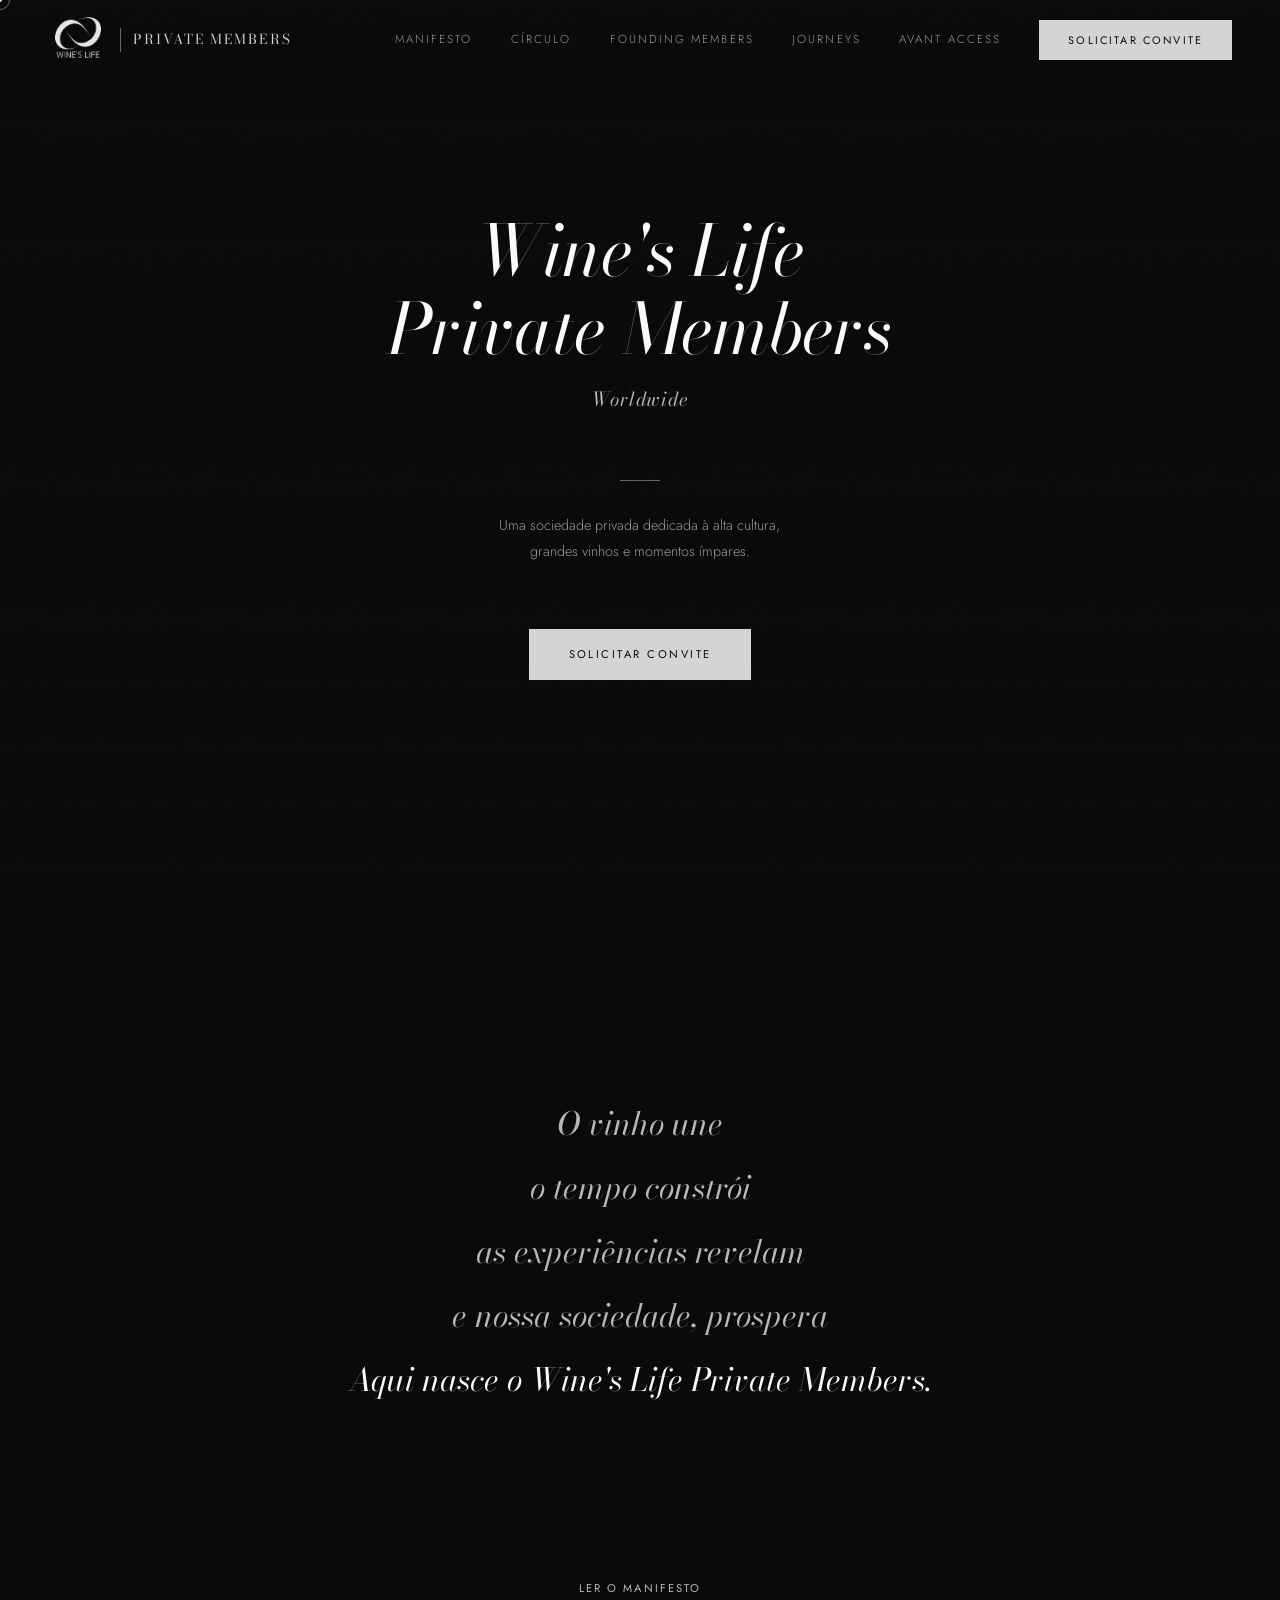
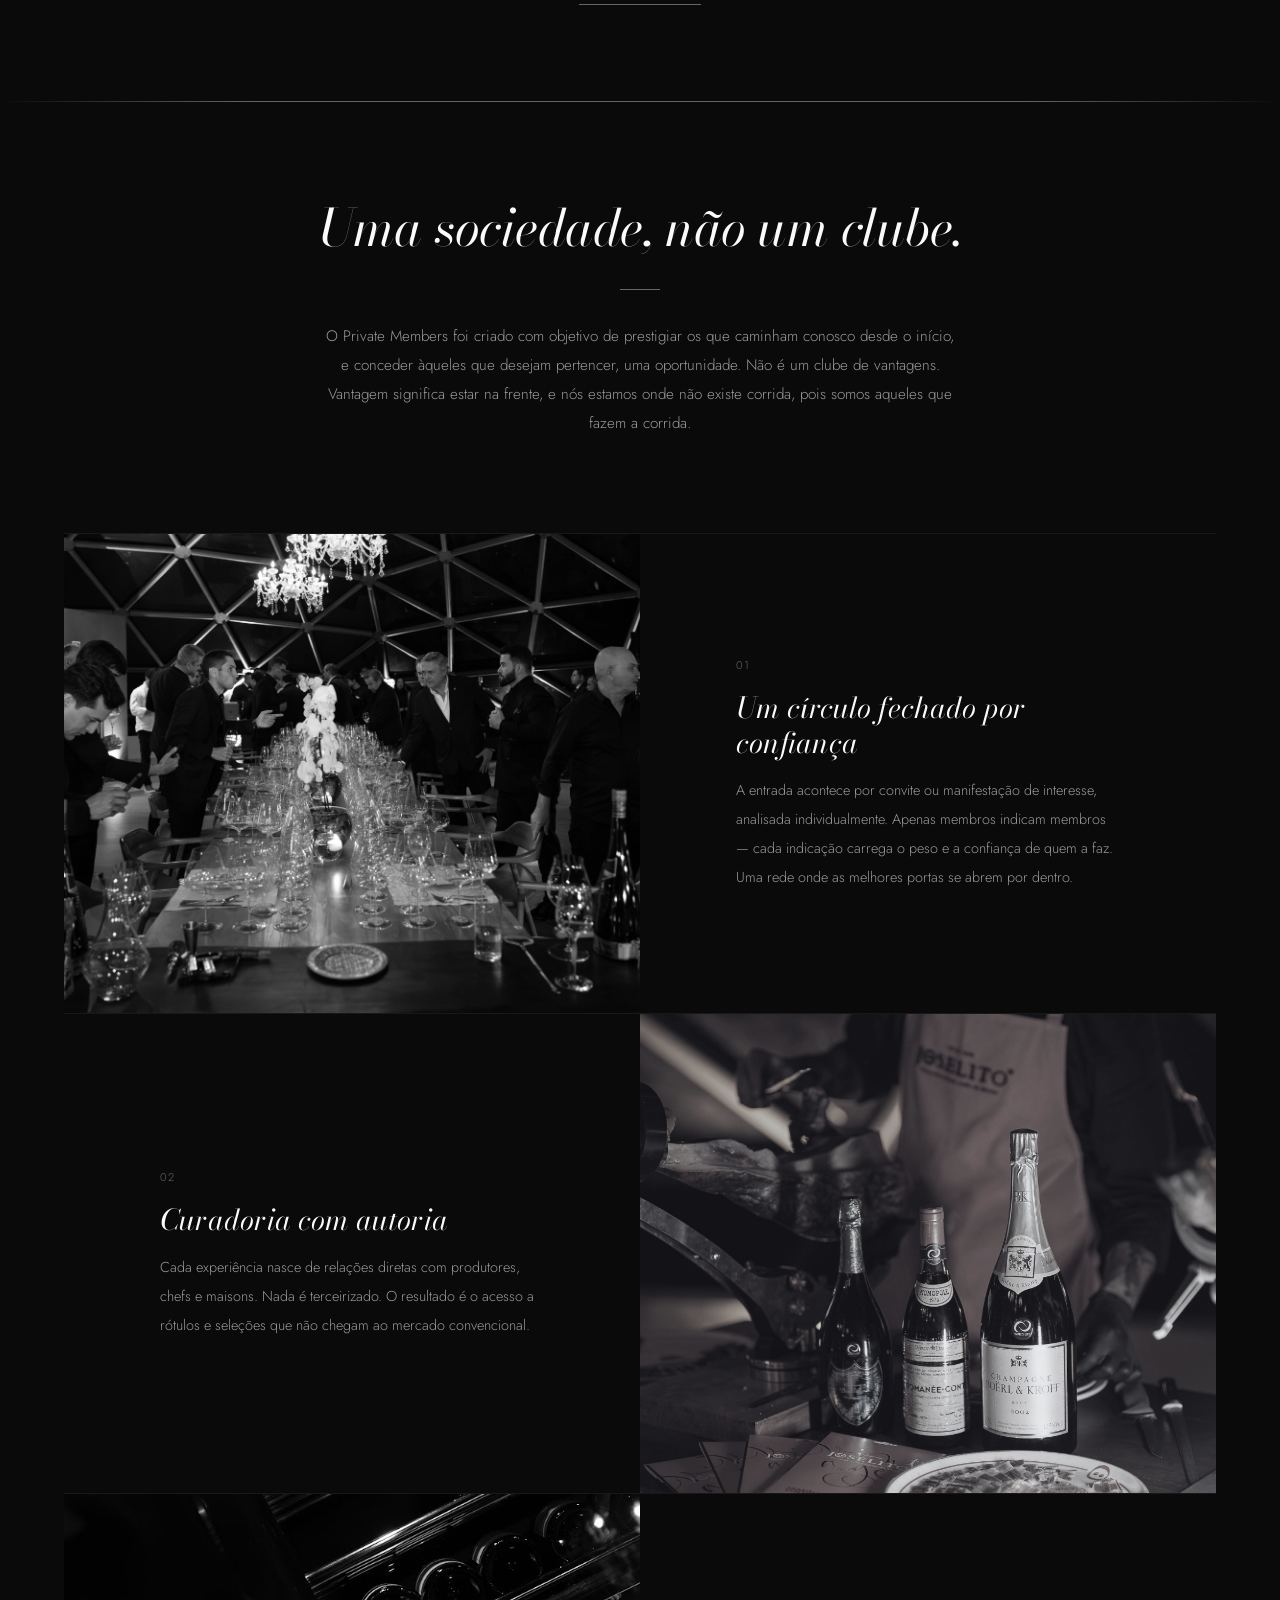
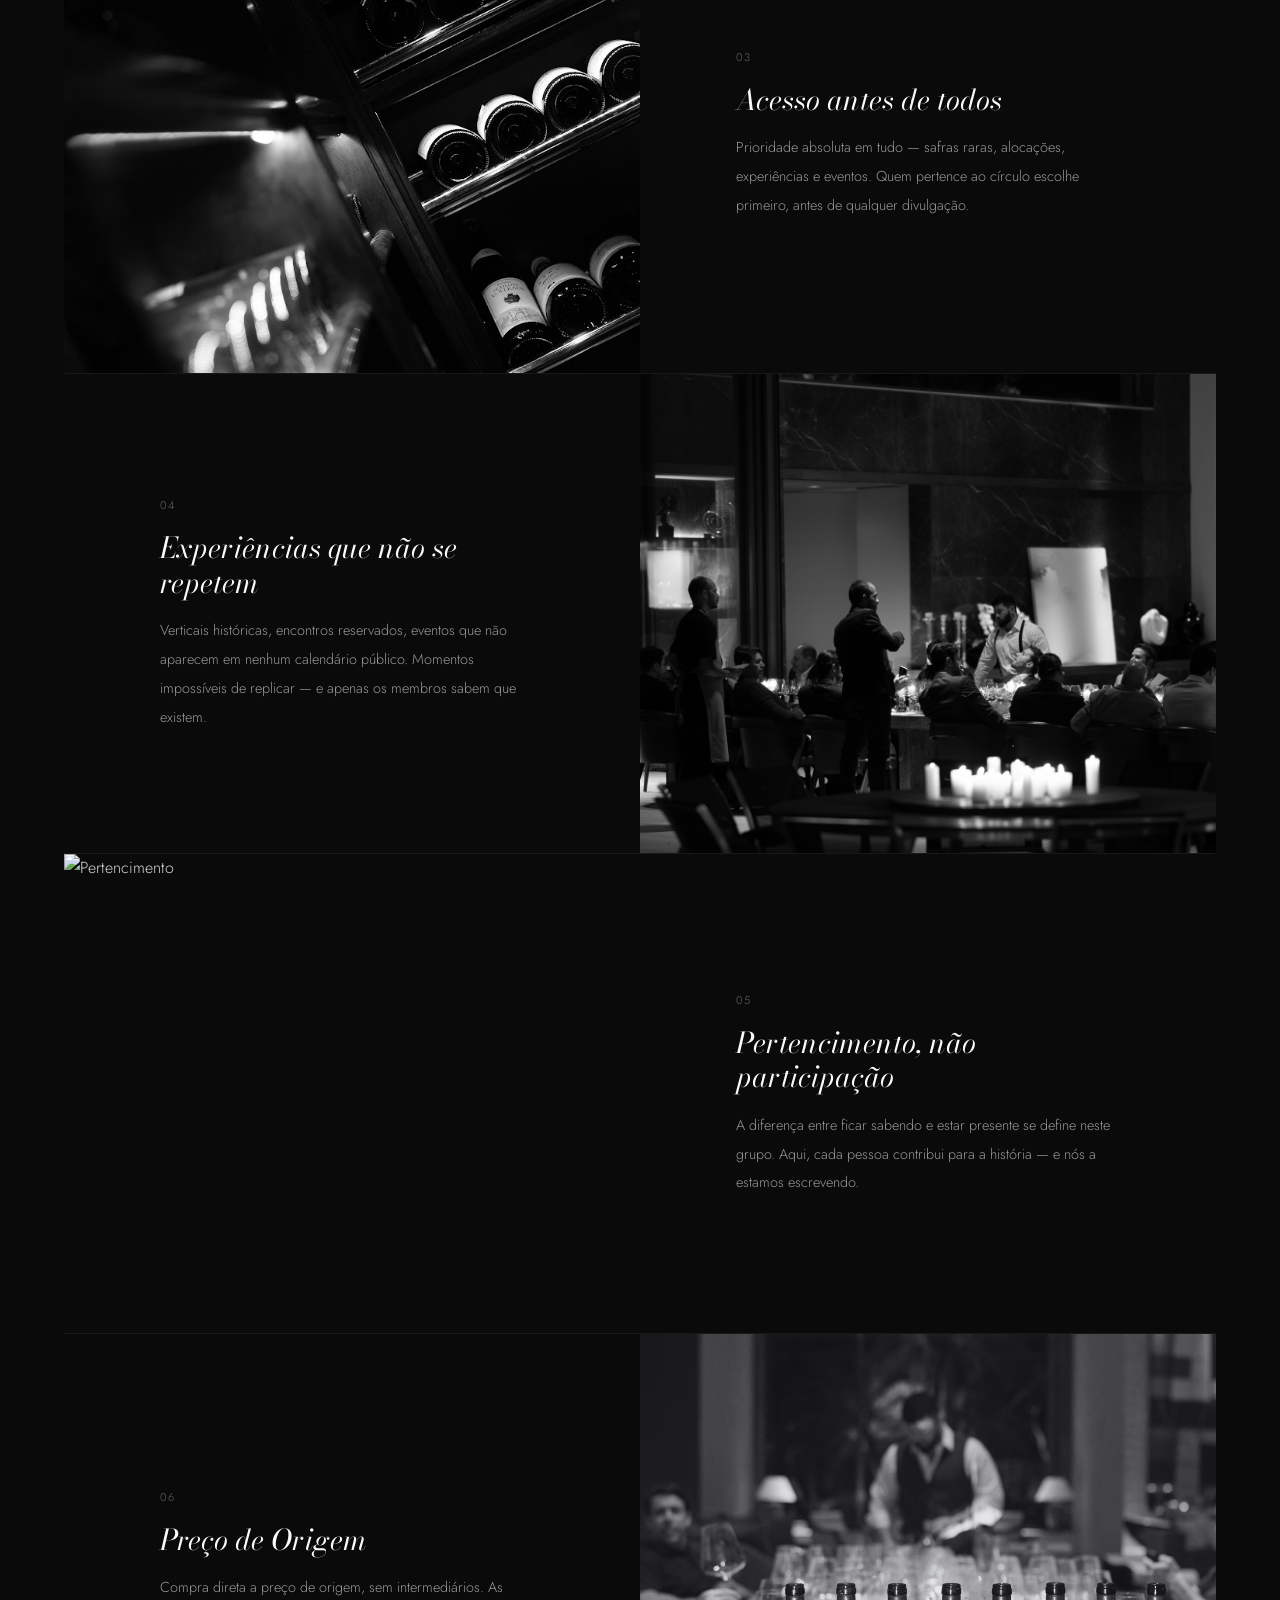
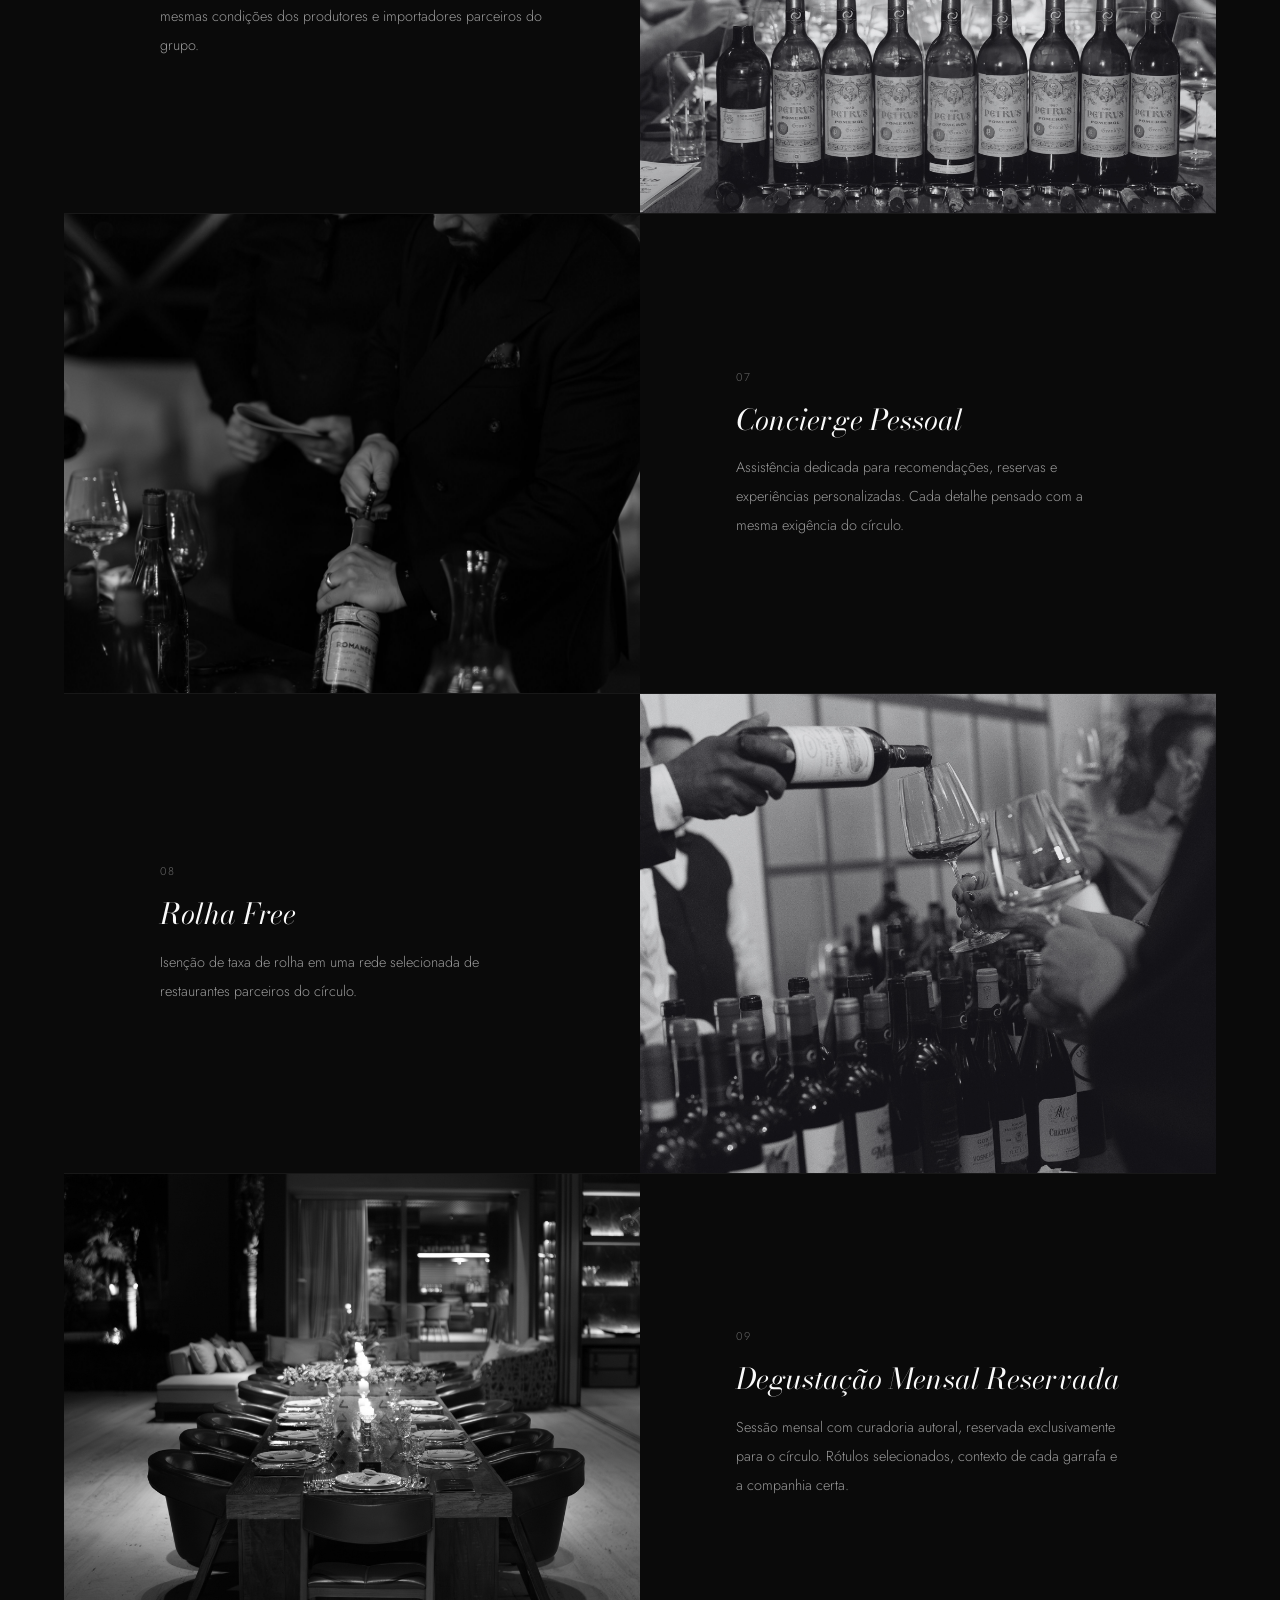
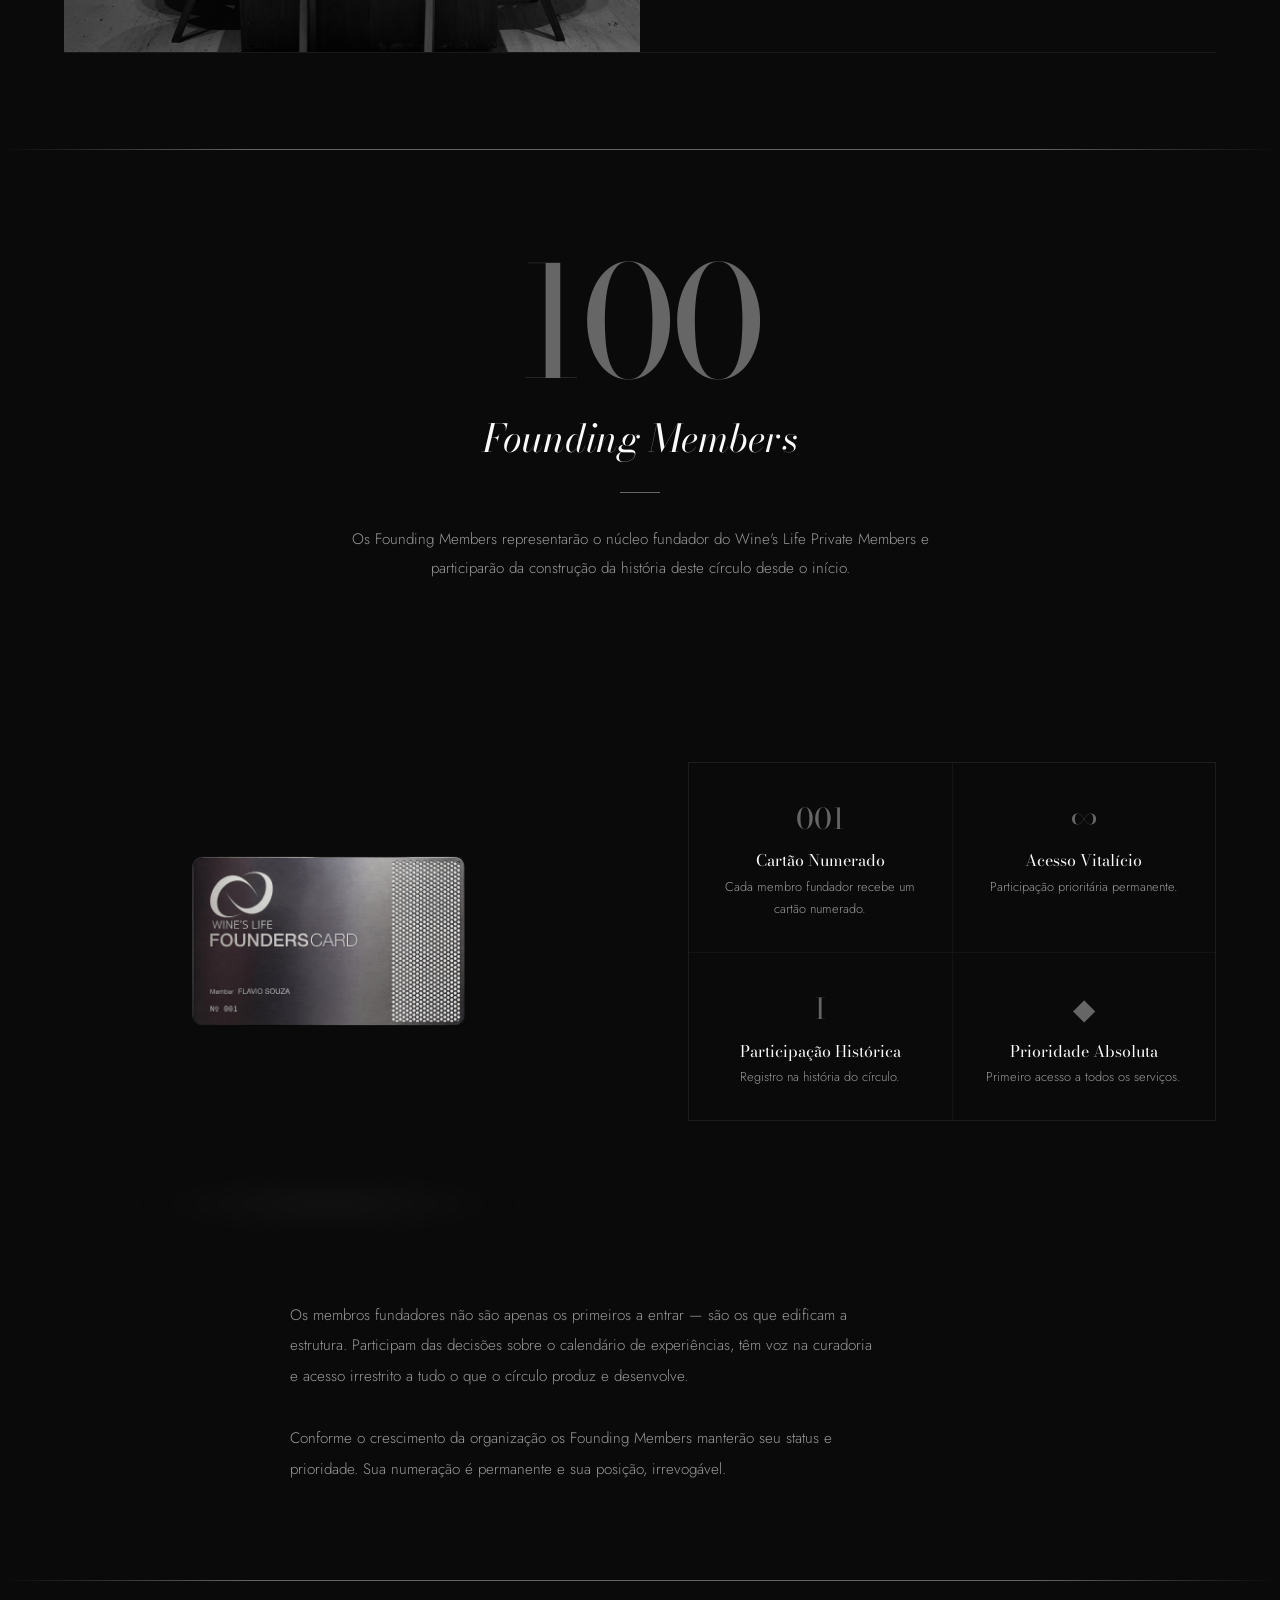
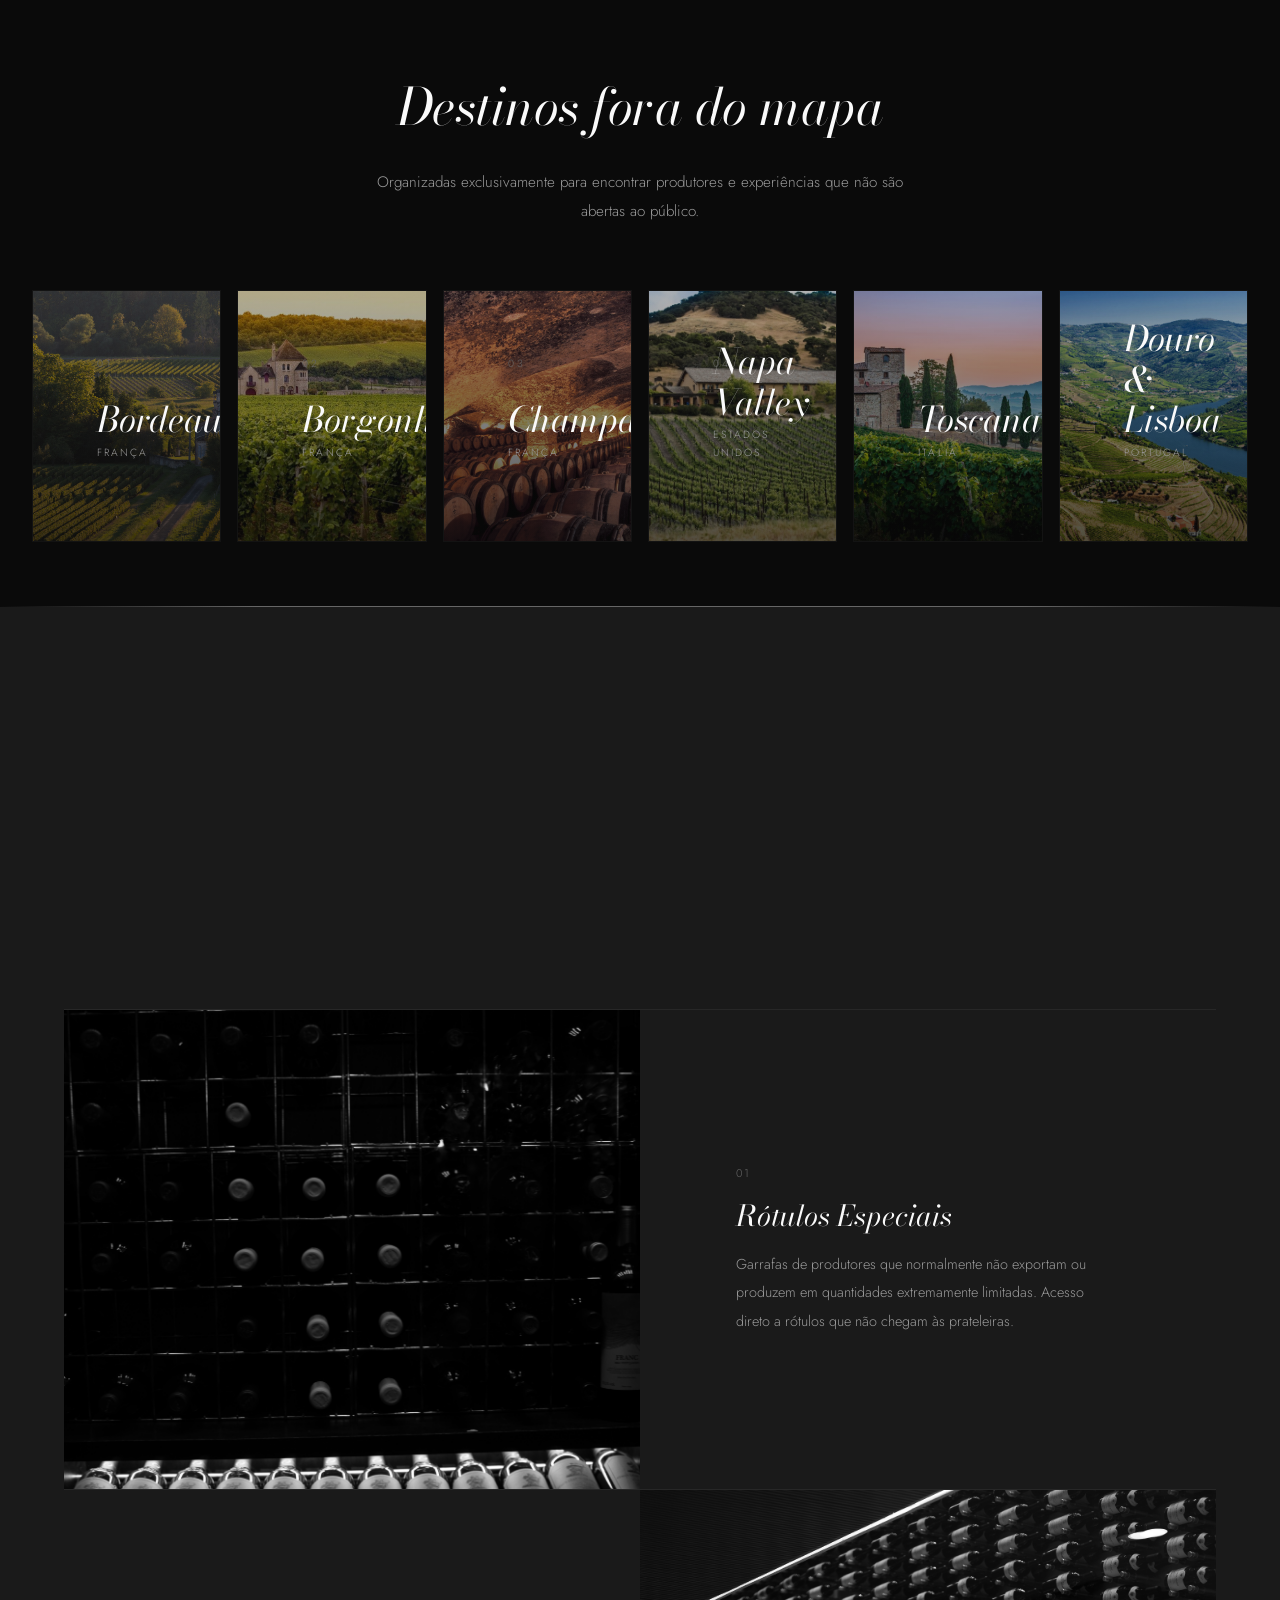
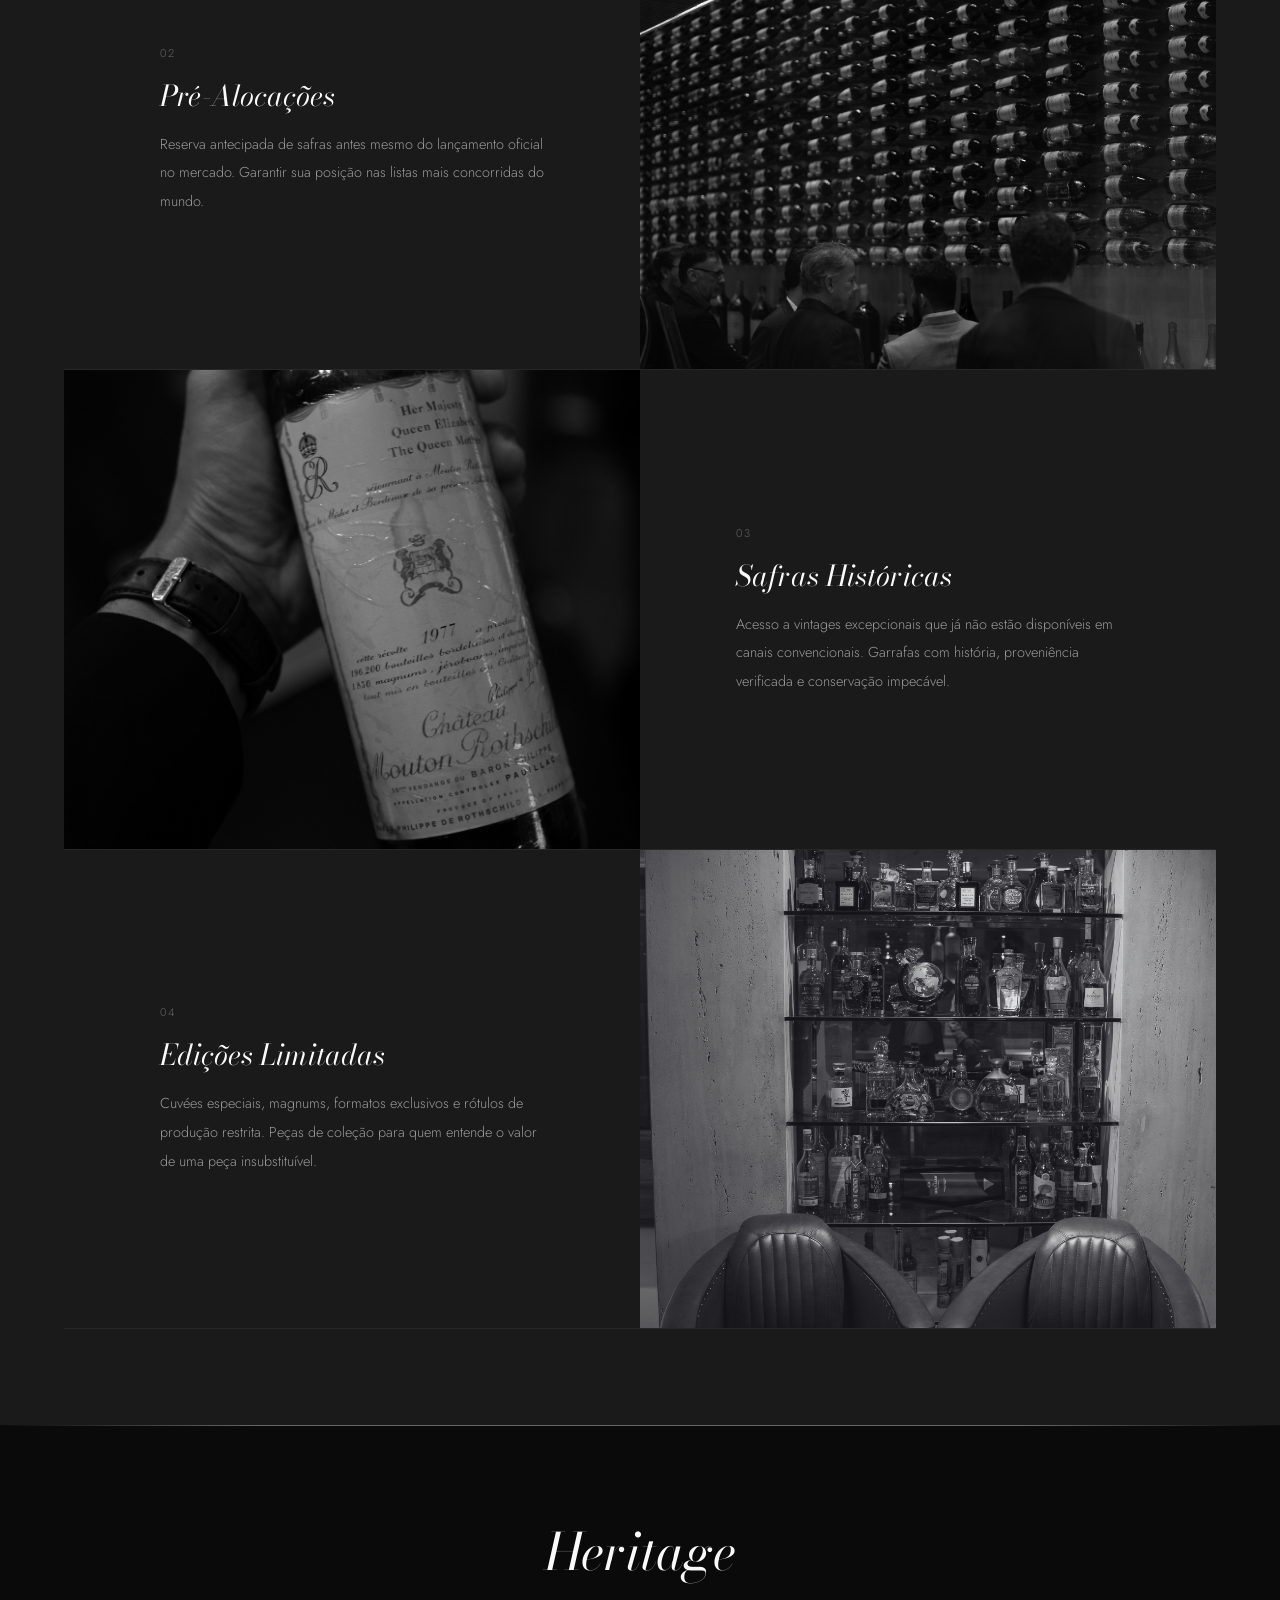
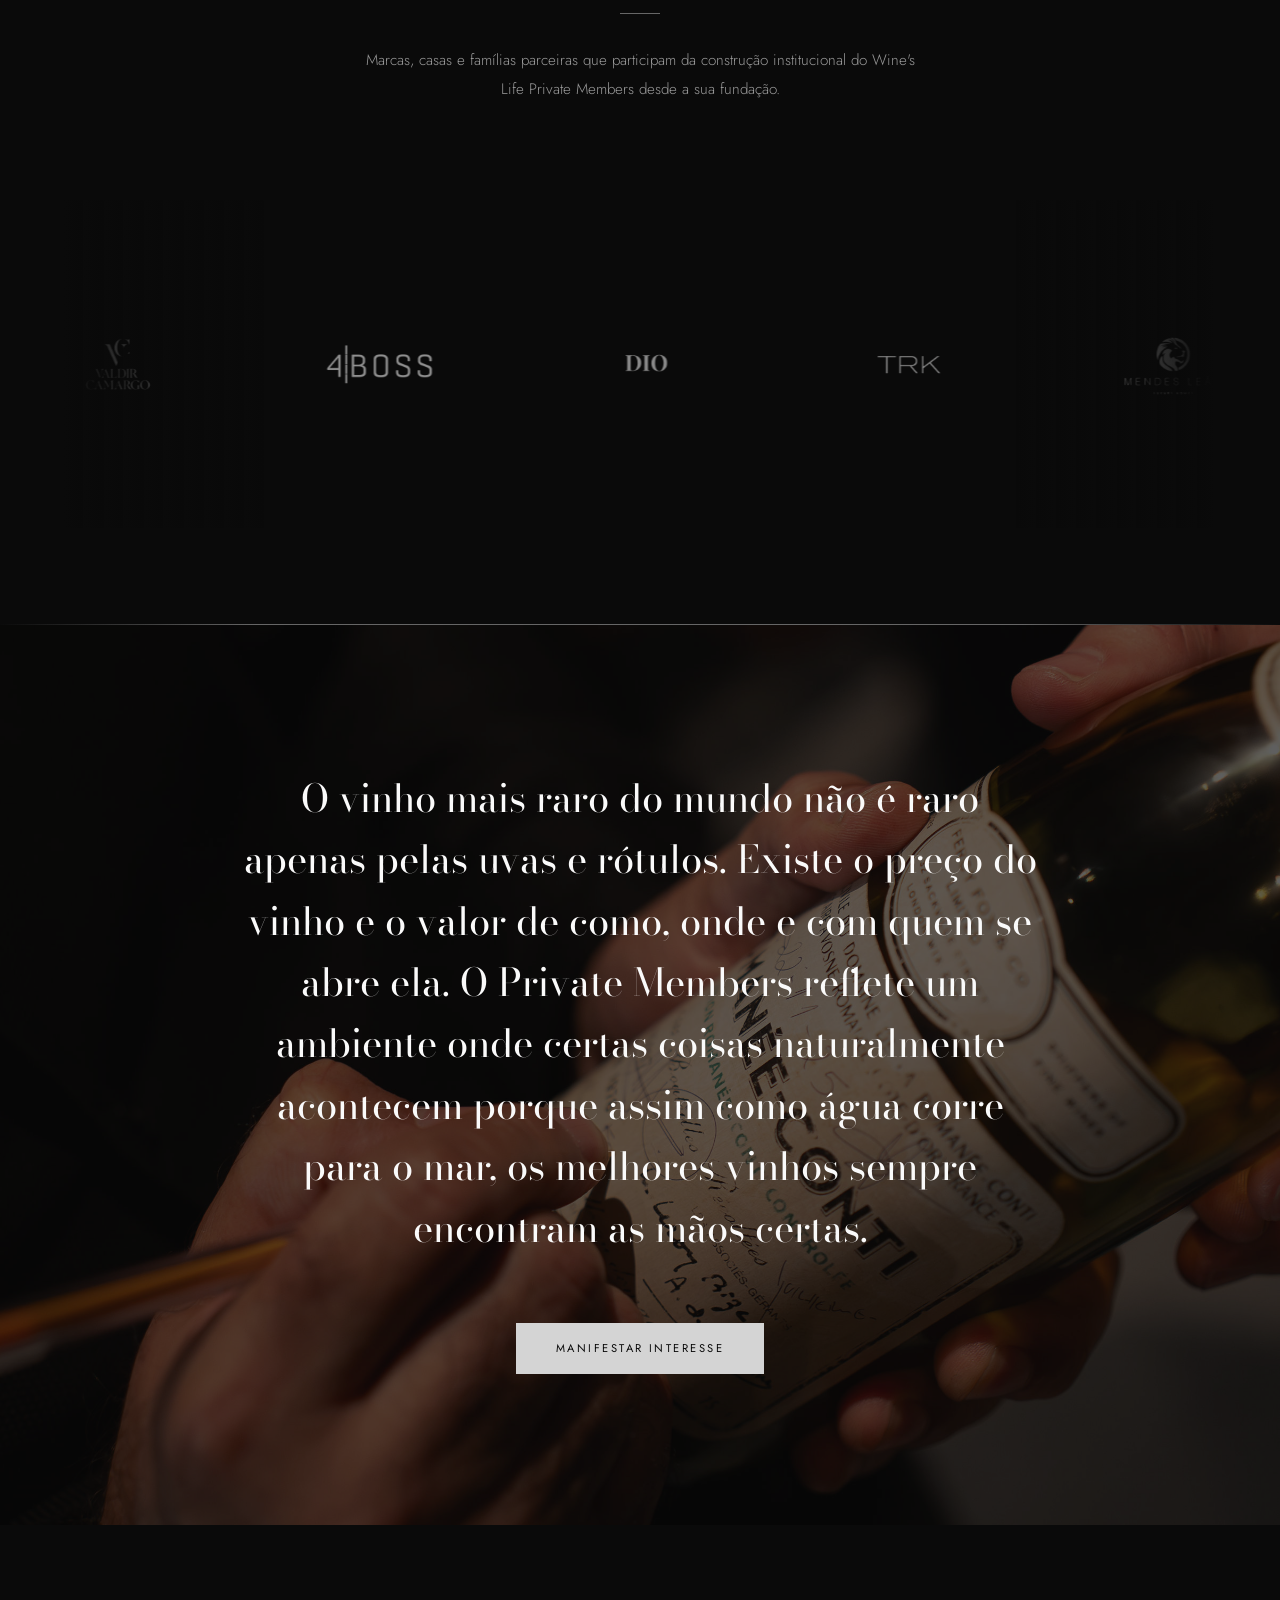
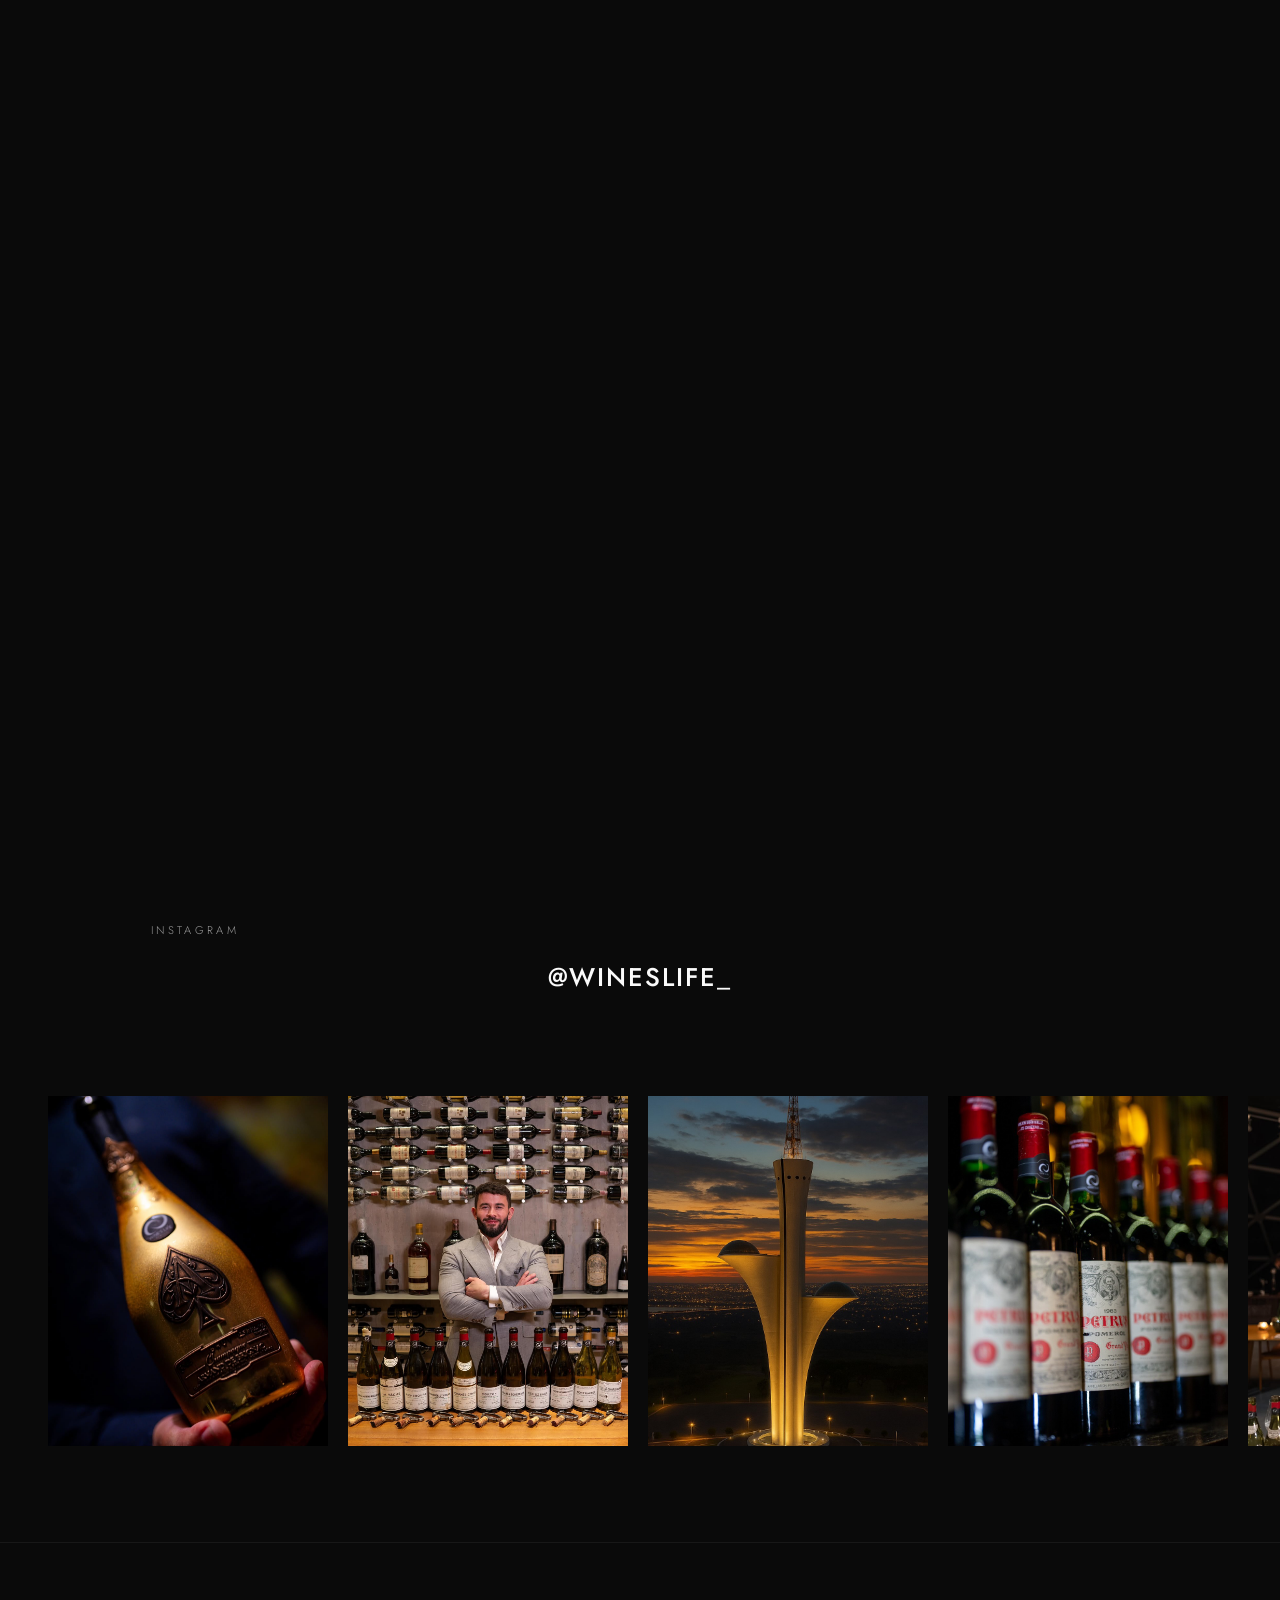
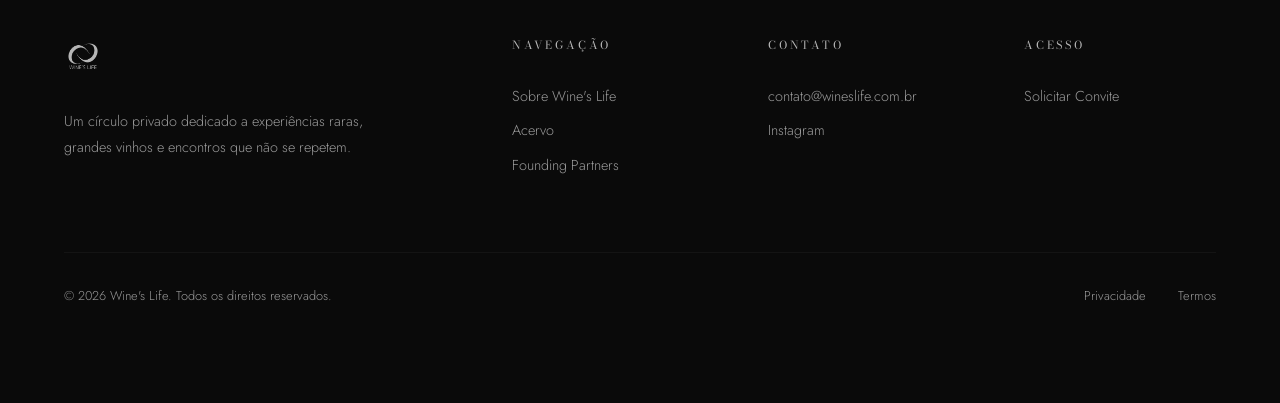
==== commit f116aa0a: "Remove scroll indicator from hero Co-Authored-By: Claude Opus 4.6 <noreply@anthropic.com>" ====
--- a/index.html
+++ b/index.html
@@ -367,10 +367,6 @@
       </div>
     </div>
 
-    <div class="hero__scroll">
-      <span class="hero__scroll-text">Scroll</span>
-      <div class="hero__scroll-line"></div>
-    </div>
   </section>
 
   <!-- Manifesto -->
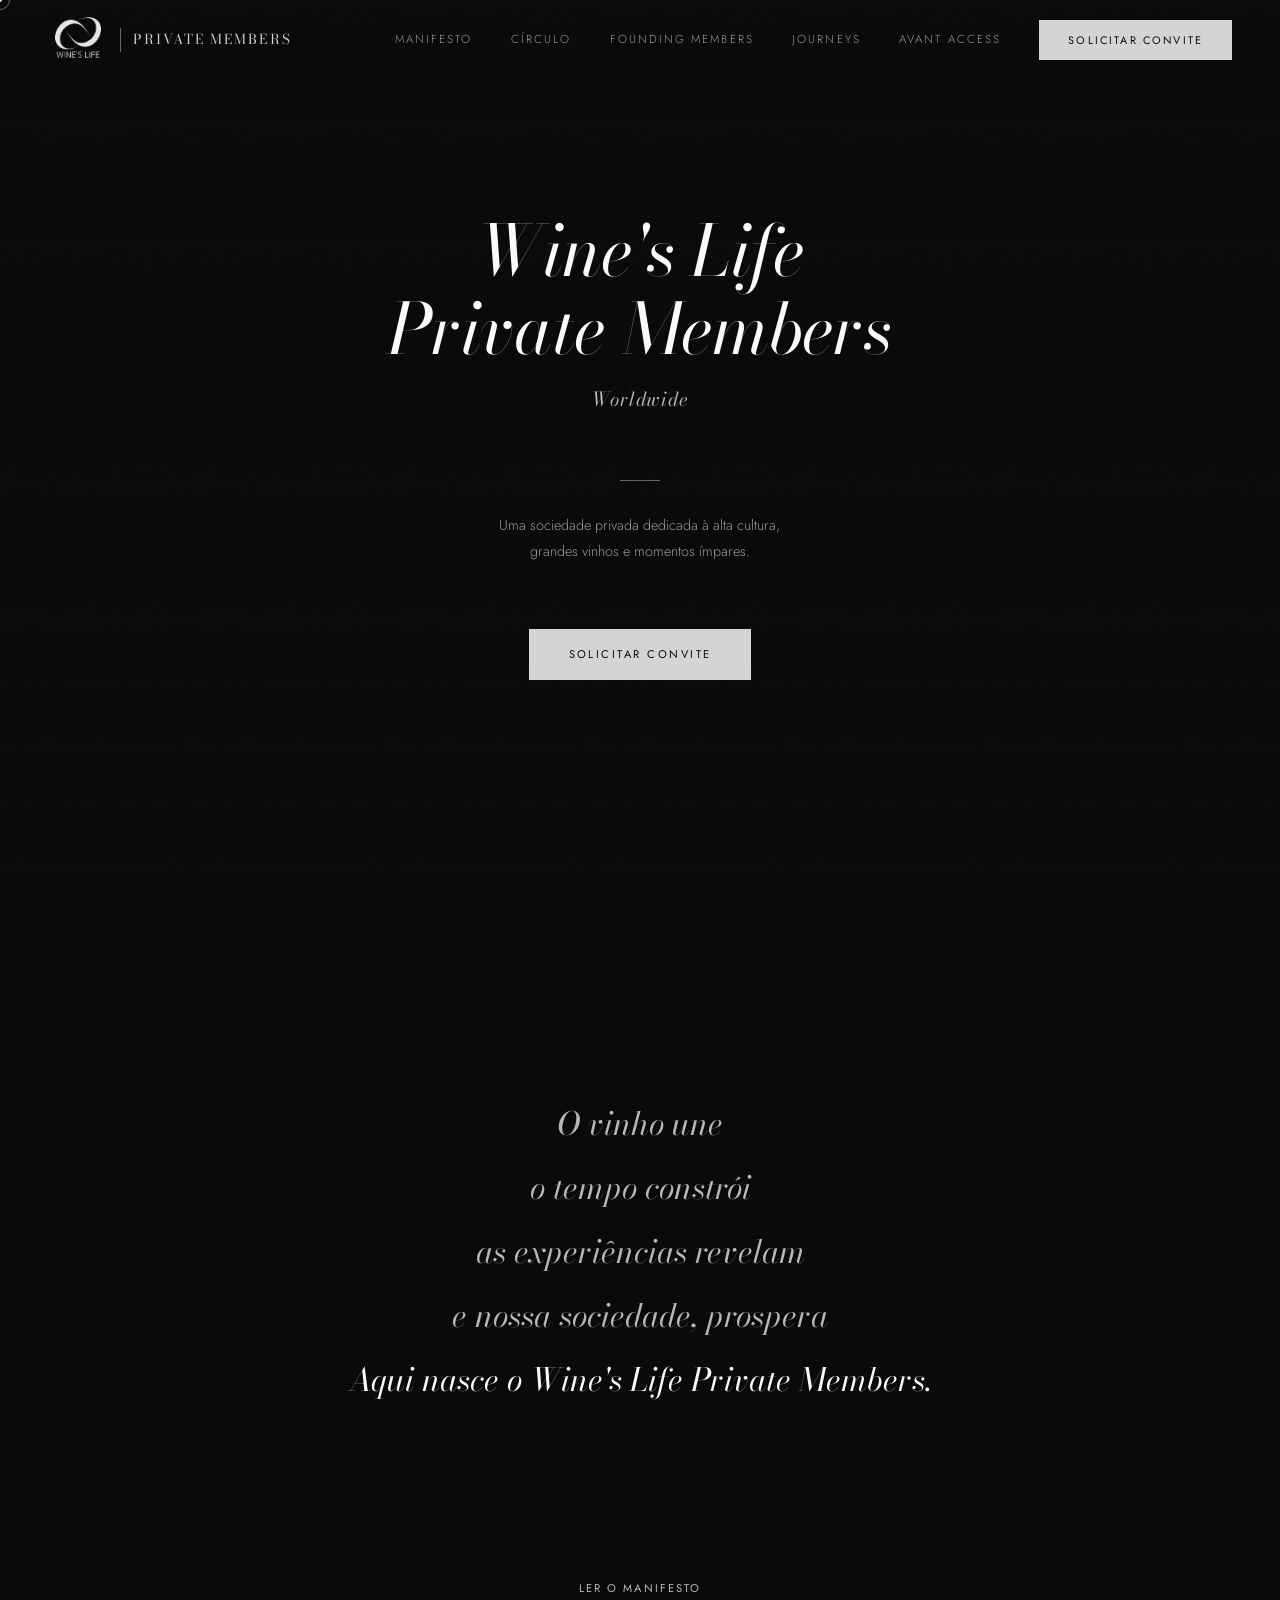
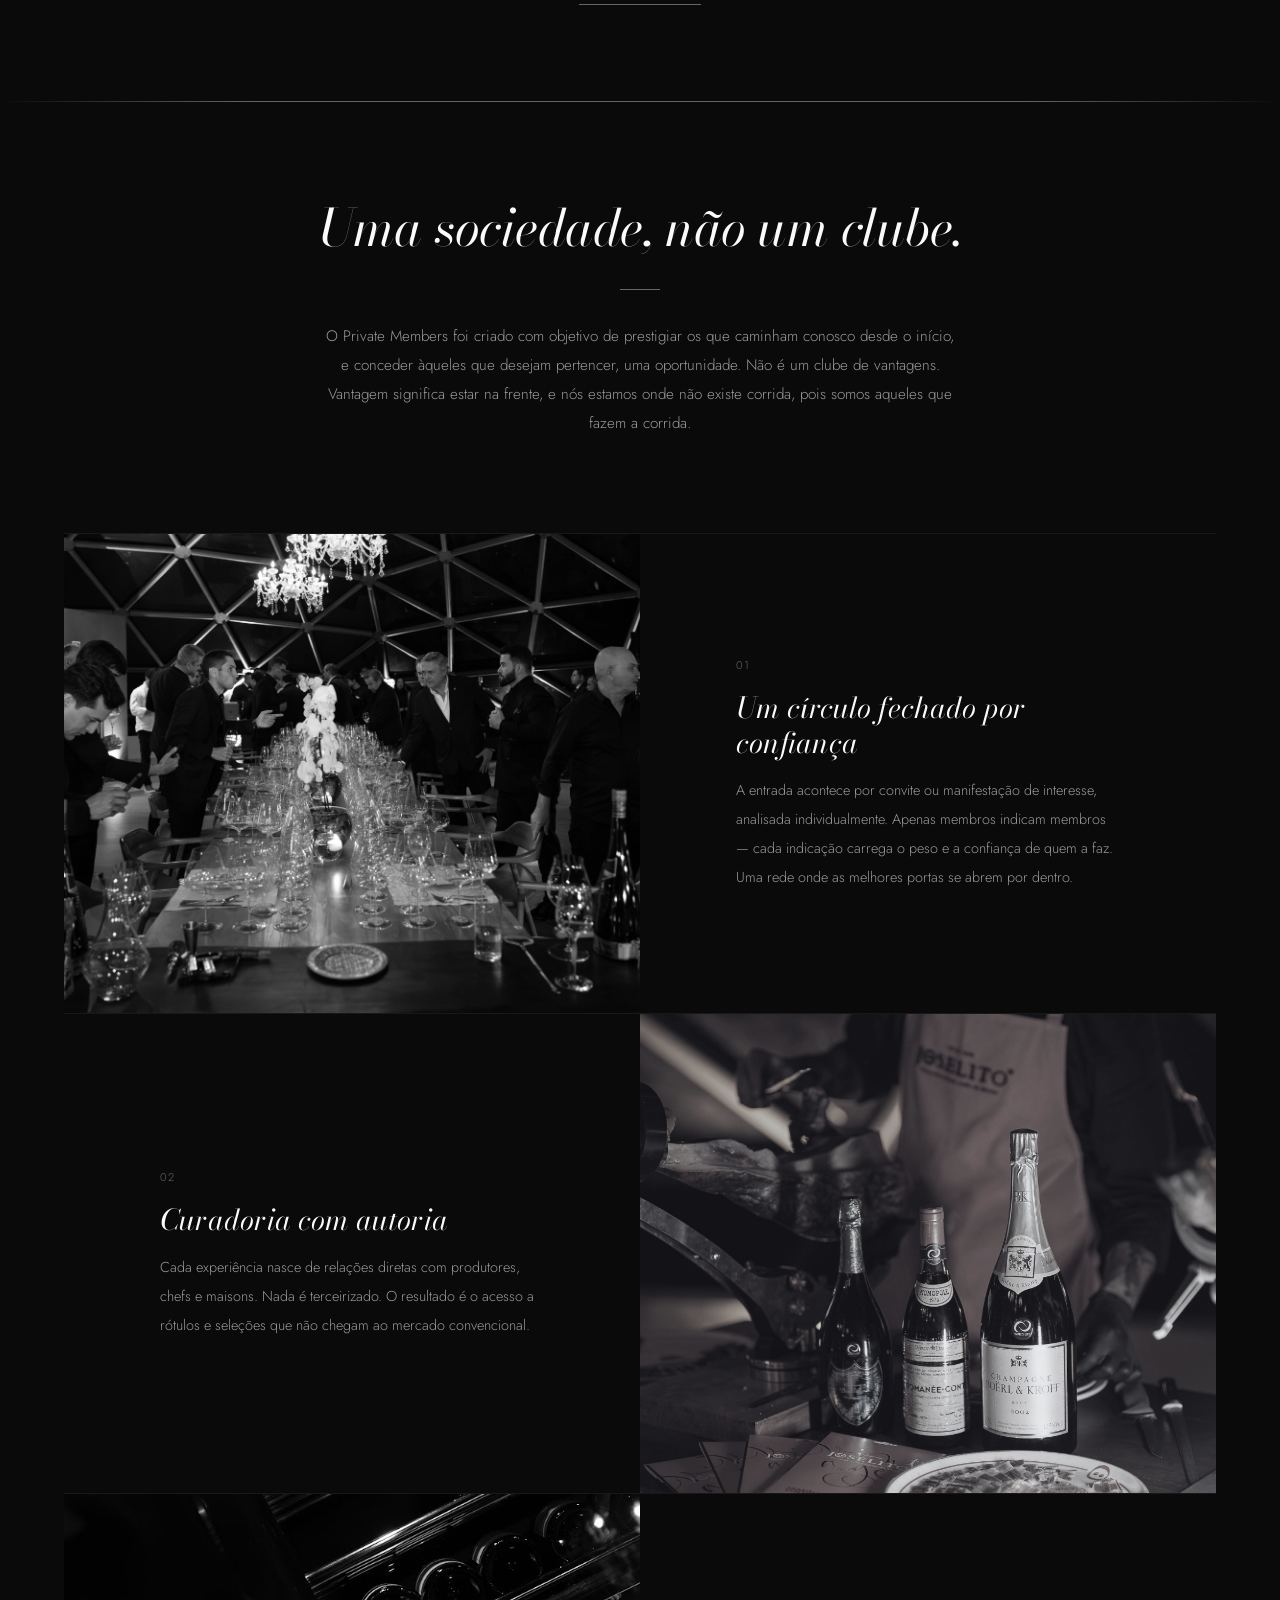
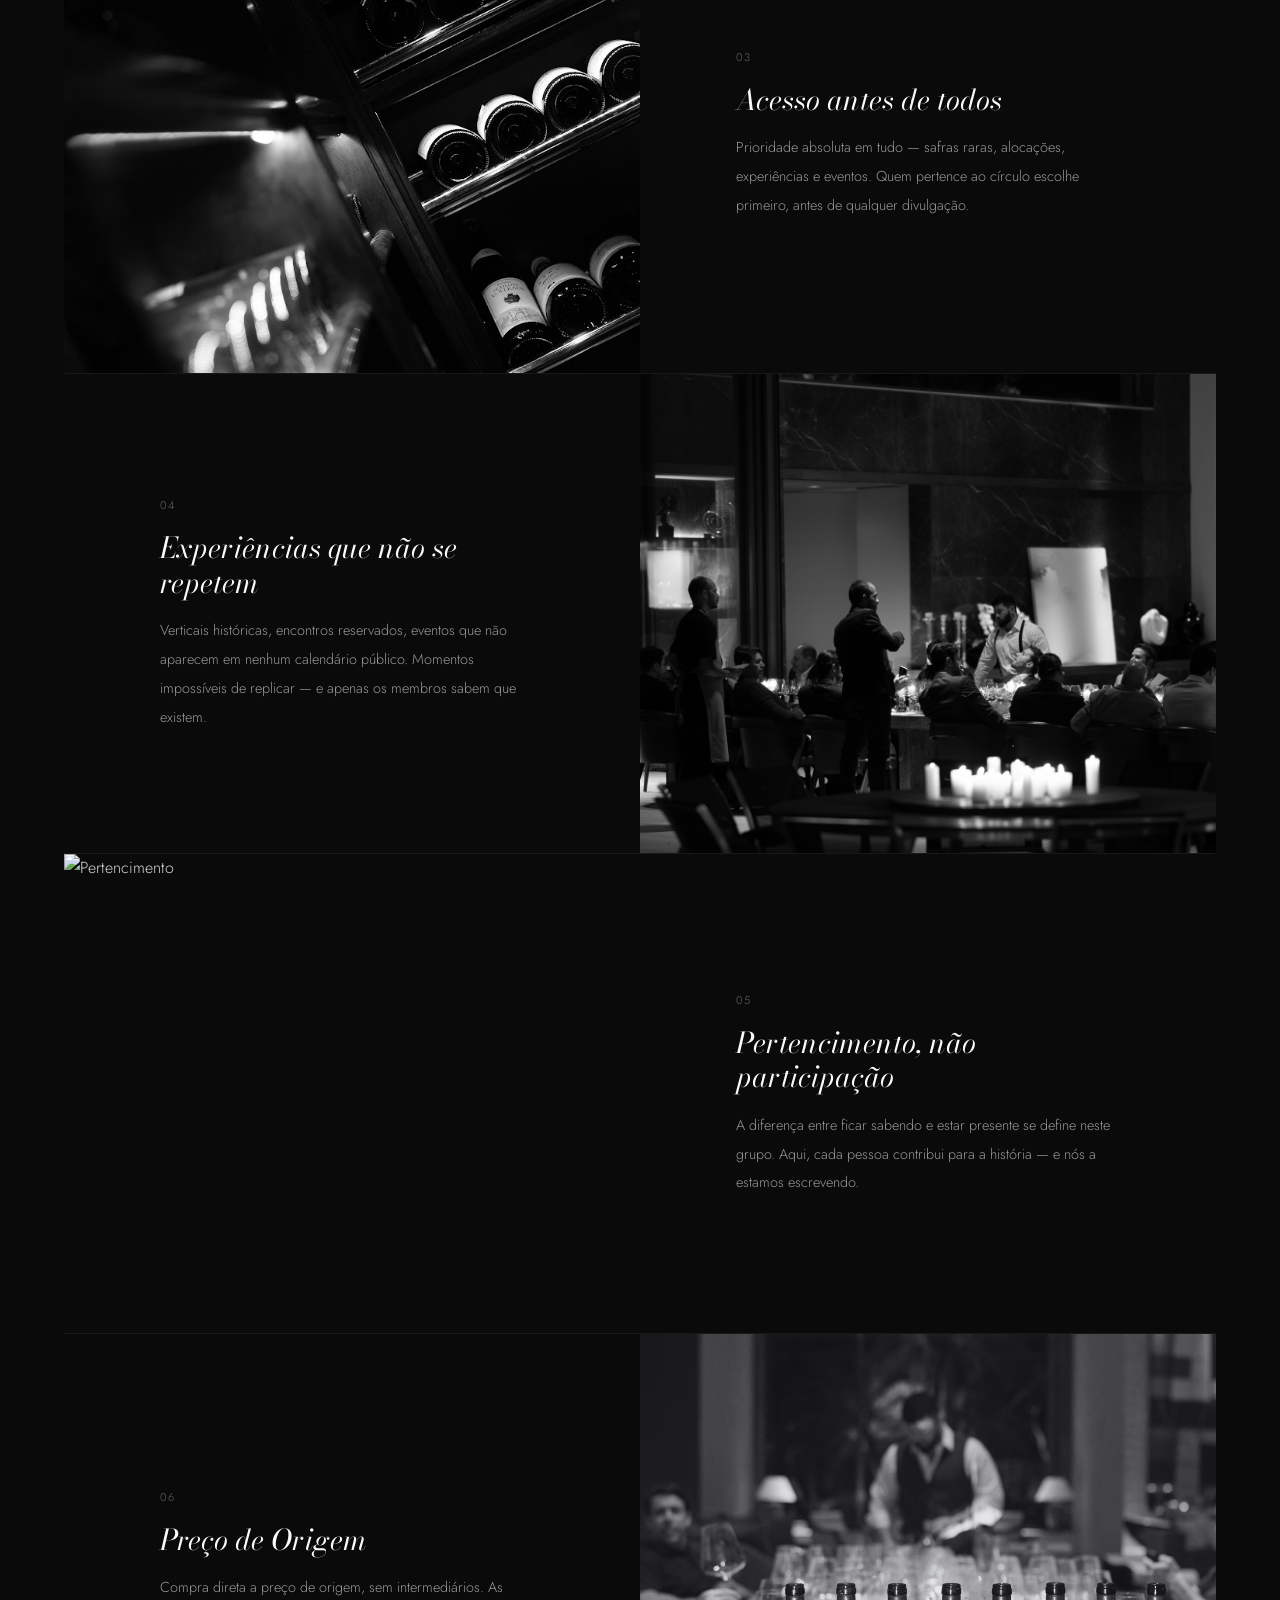
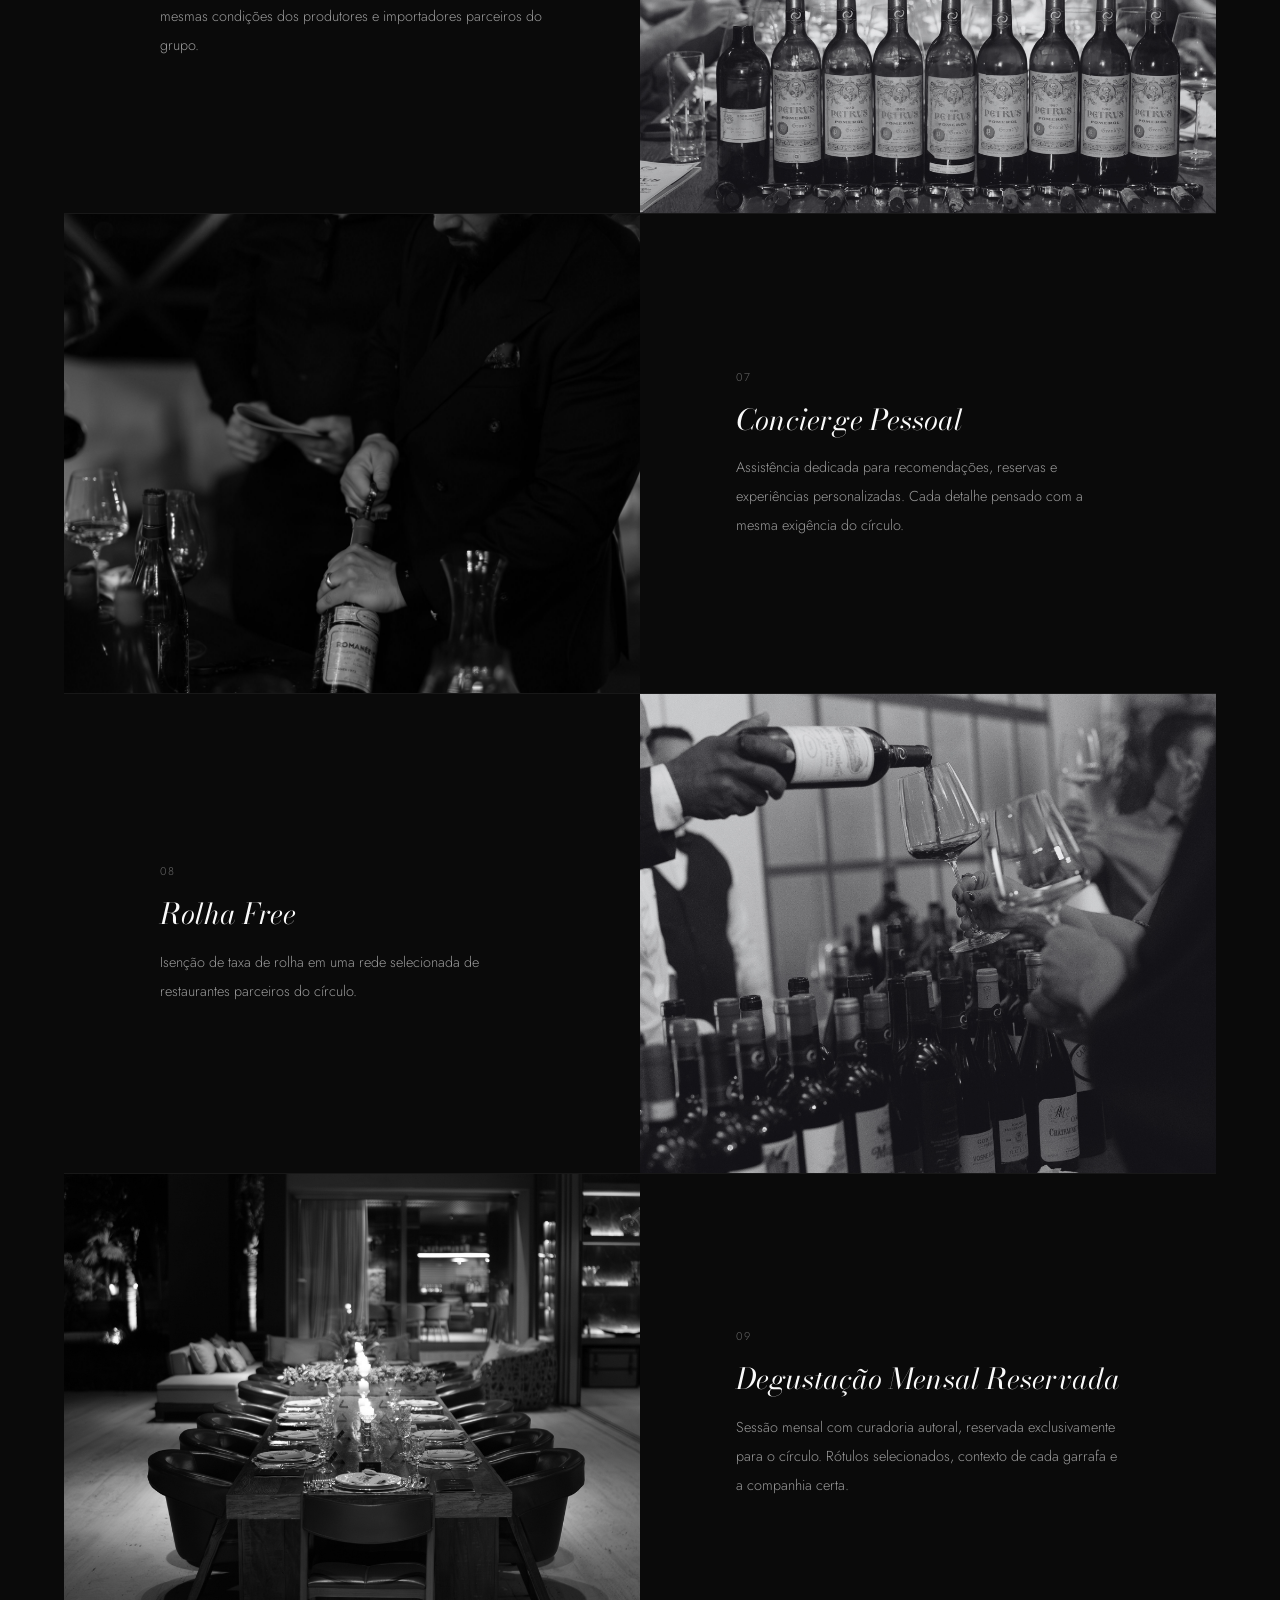
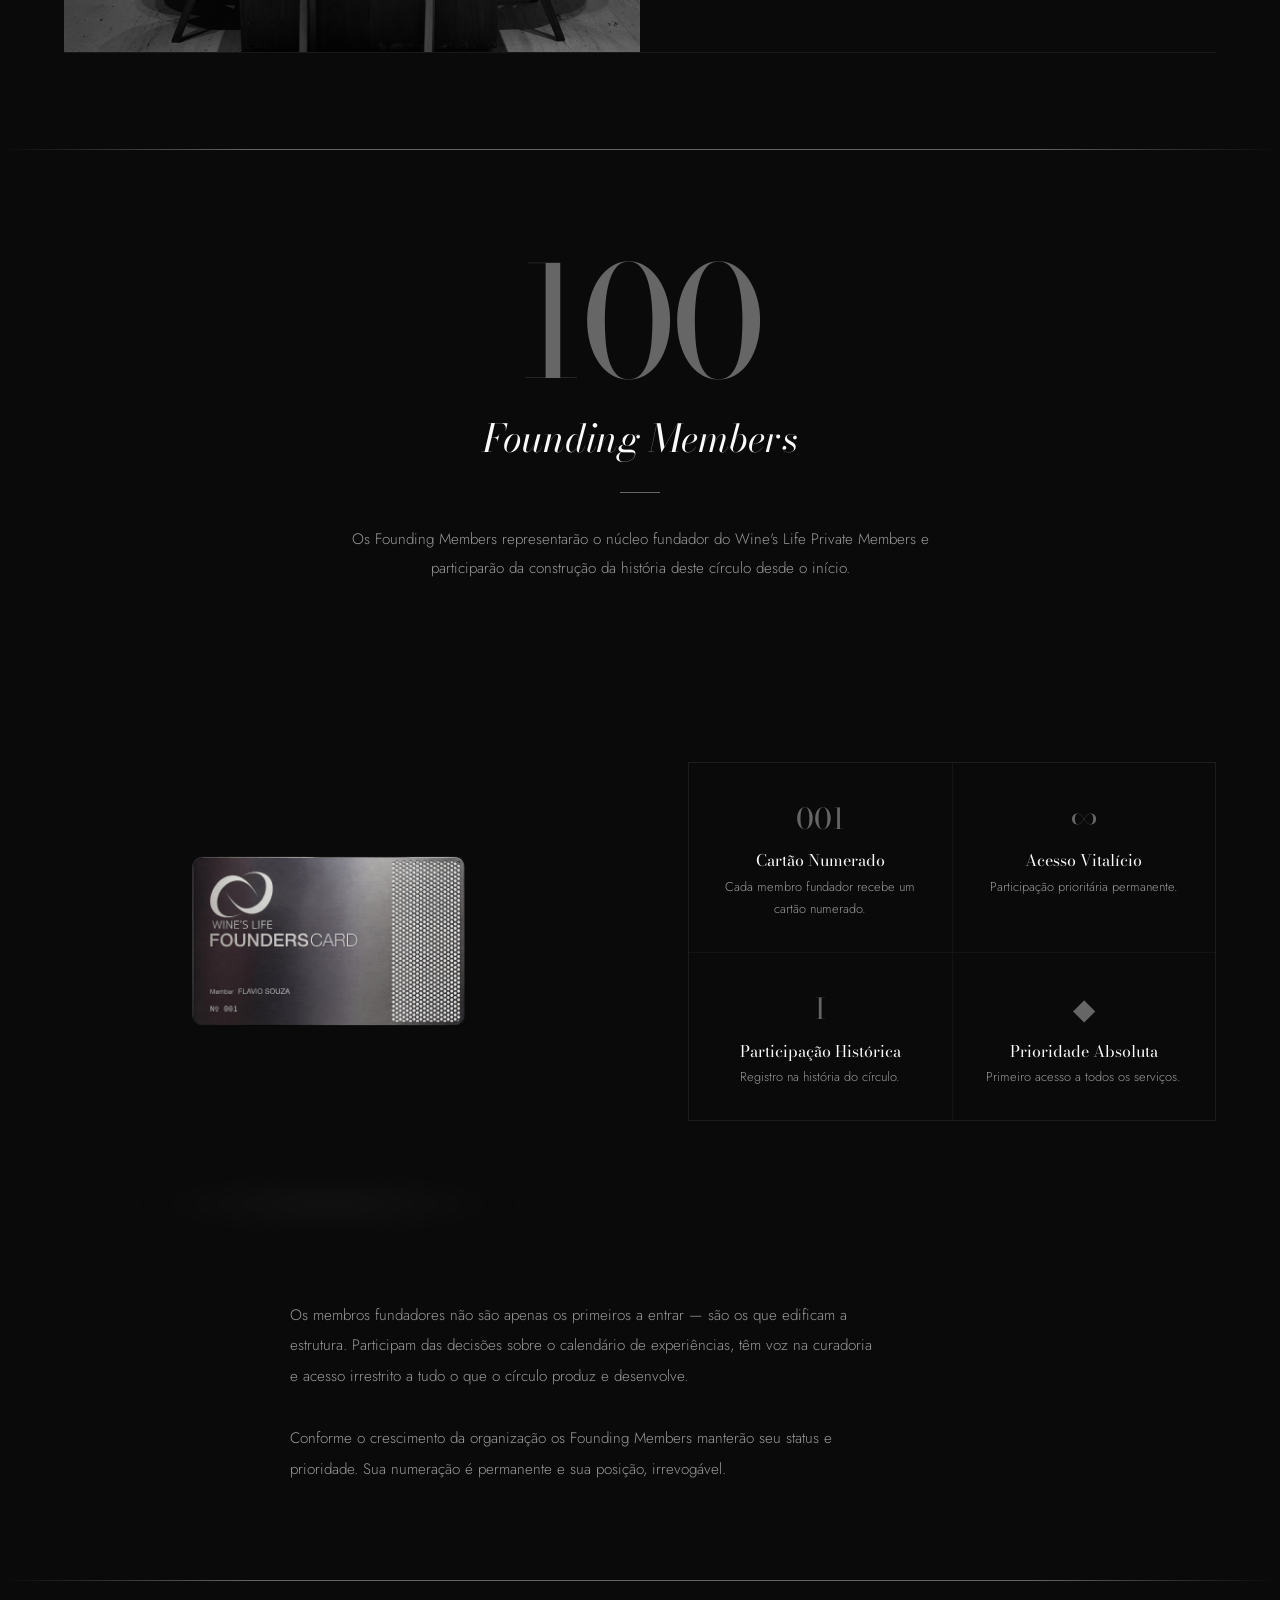
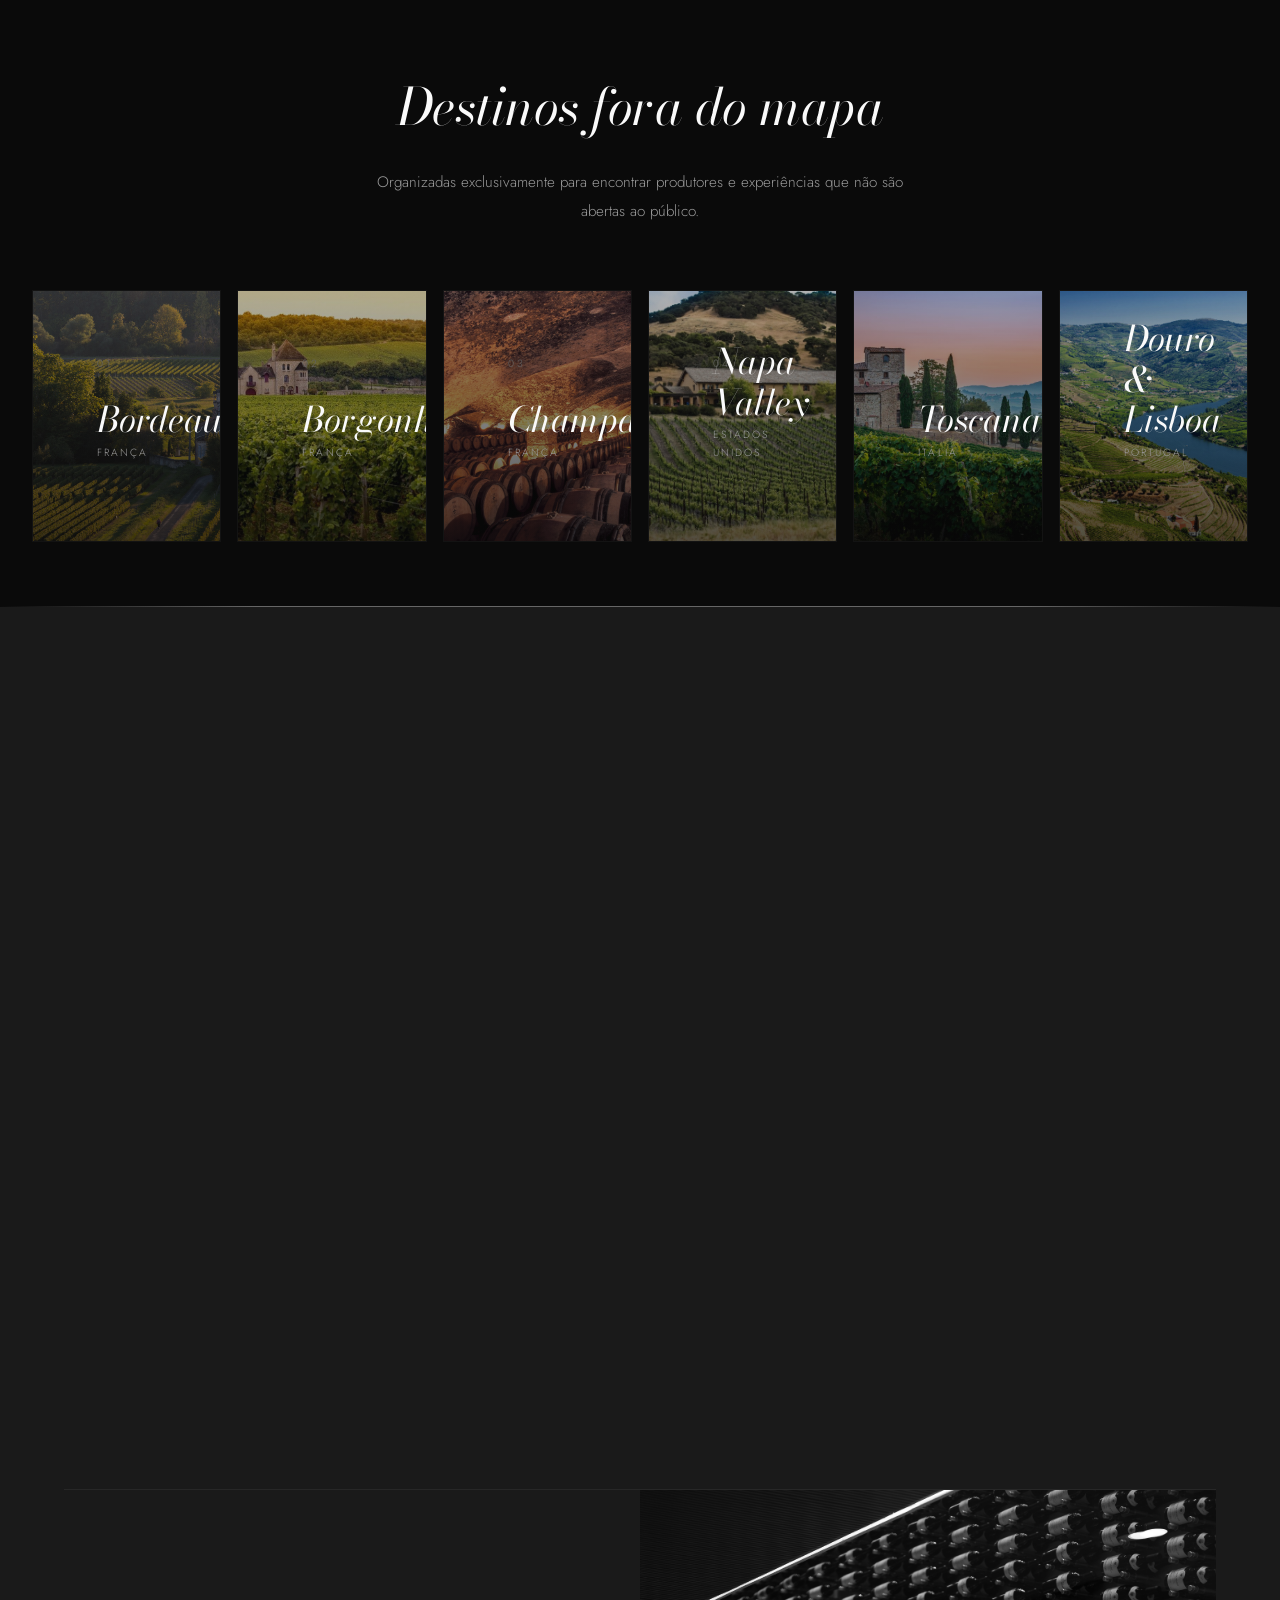
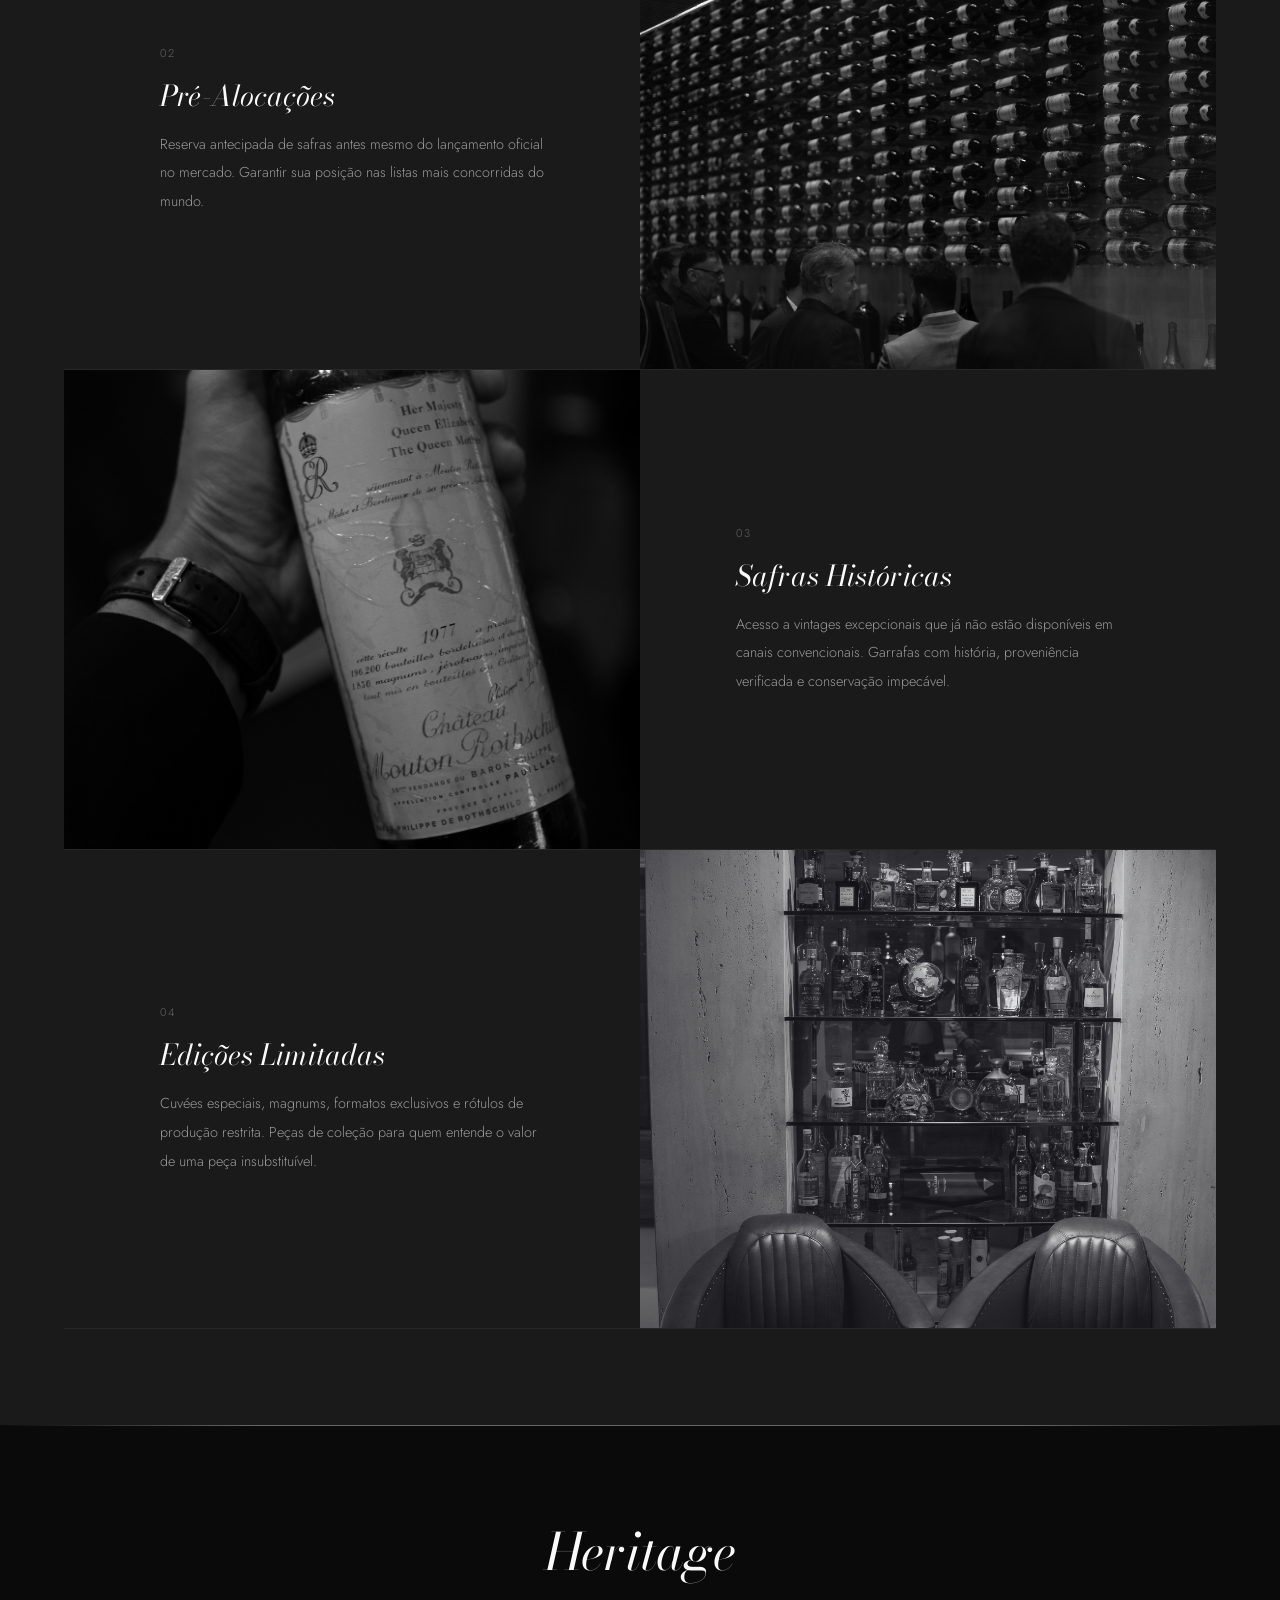
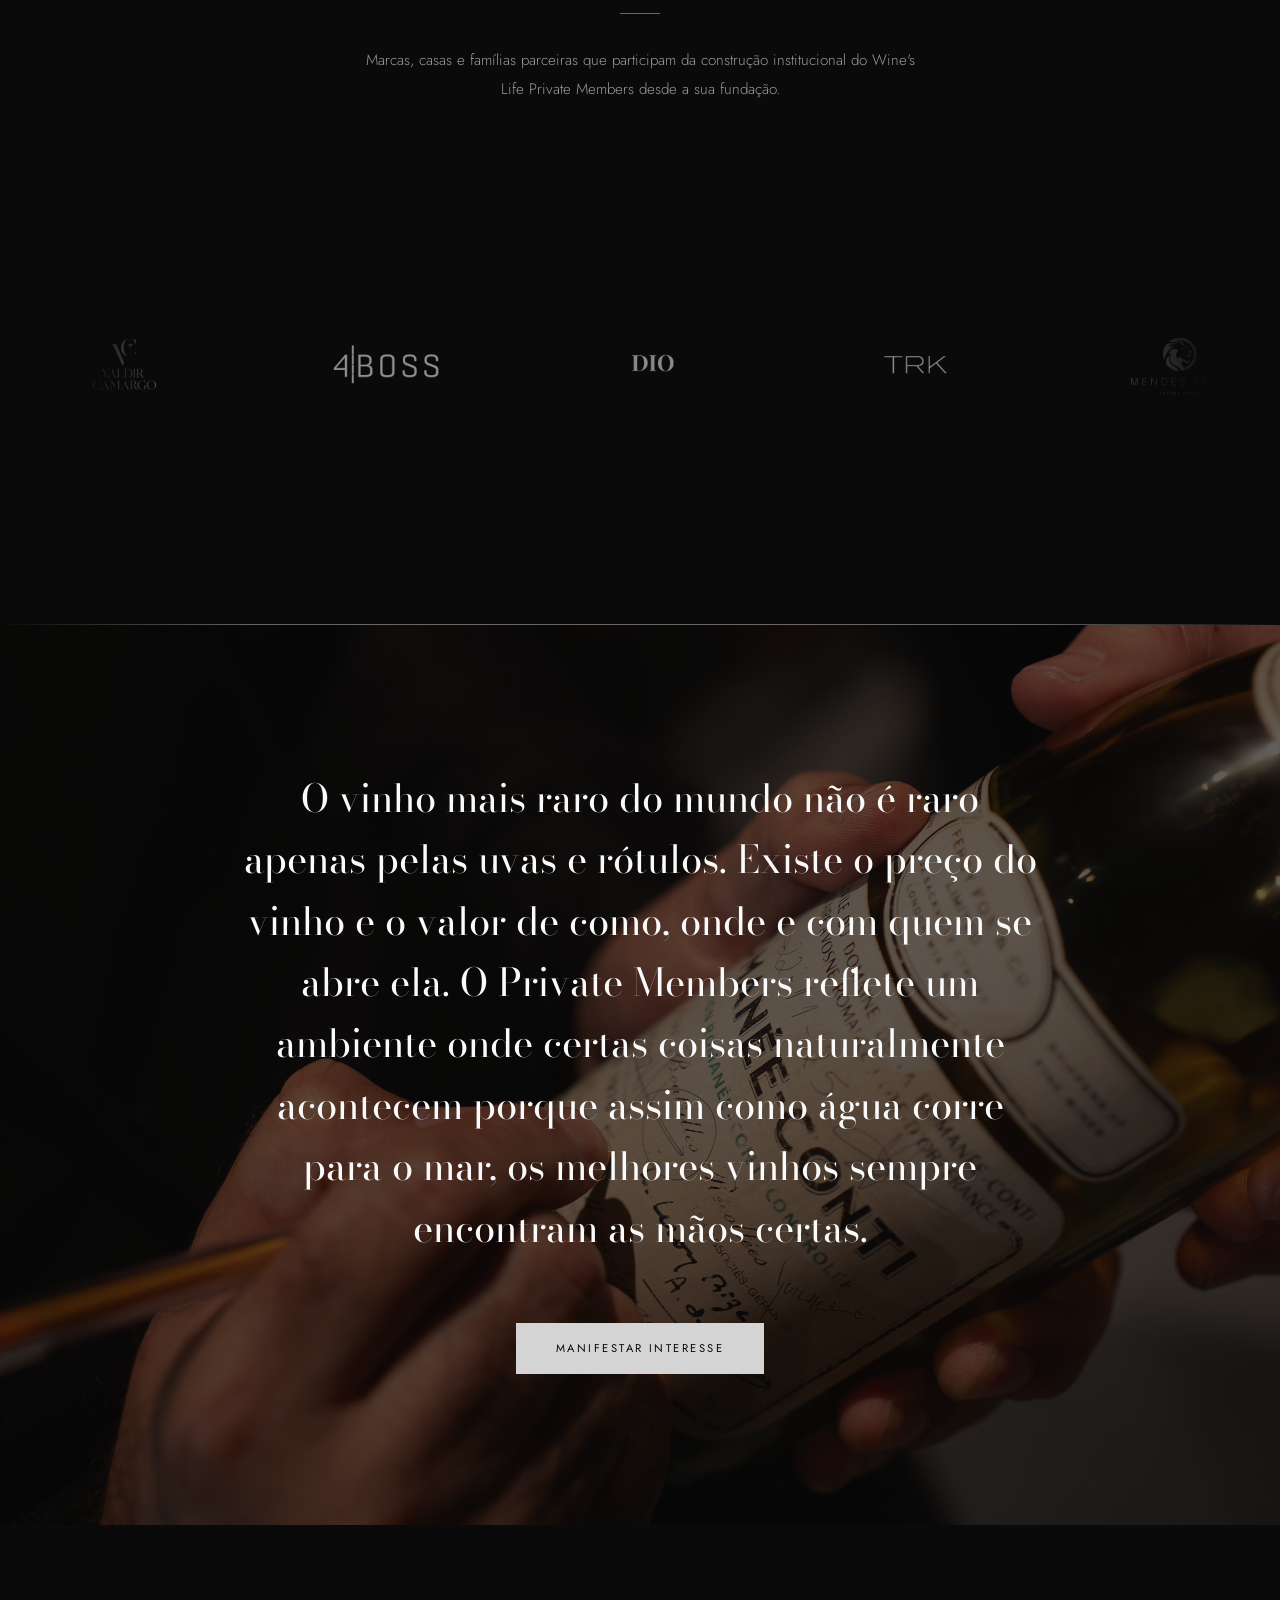
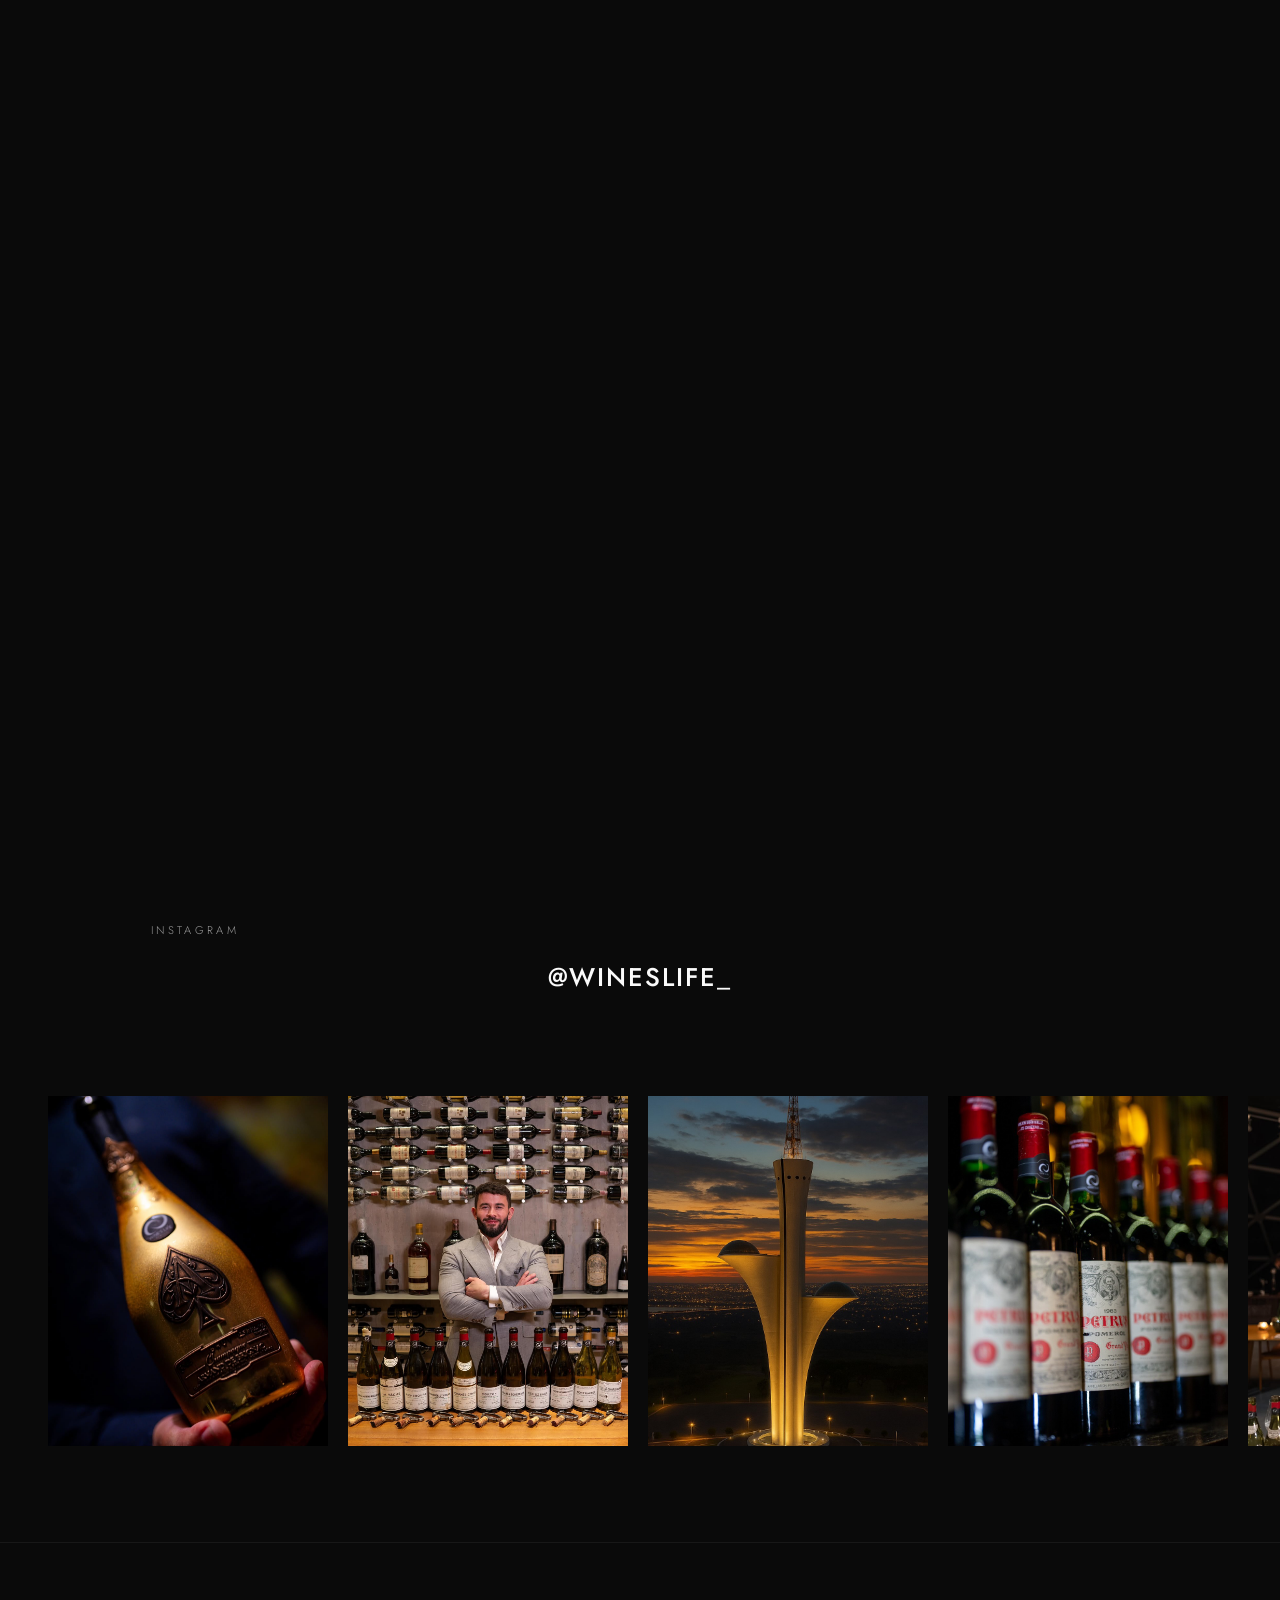
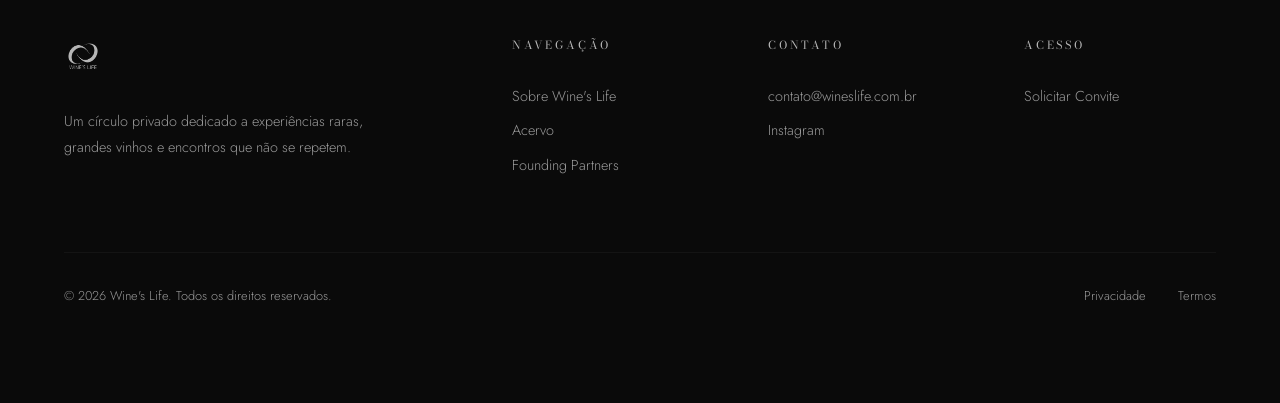
==== commit 30dbecf7: "Point all CTA buttons to invite.html Co-Authored-By: Claude Opus 4.6 <noreply@anthropic.com>" ====
--- a/index.html
+++ b/index.html
@@ -325,7 +325,7 @@
       <a href="#founding" class="nav__link">Founding Members</a>
       <a href="#journeys" class="nav__link">Journeys</a>
       <a href="#avant-access" class="nav__link">Avant Access</a>
-      <a href="#convite" class="nav__cta">Solicitar Convite</a>
+      <a href="invite.html" class="nav__cta">Solicitar Convite</a>
     </div>
 
     <div class="nav__toggle">
@@ -342,7 +342,7 @@
     <a href="#founding">Founding Members</a>
     <a href="#journeys">Journeys</a>
     <a href="#avant-access">Avant Access</a>
-    <a href="#convite" style="color: var(--white); border-bottom: 1px solid var(--silver-dark); padding-bottom: 0.25rem;">Solicitar Convite</a>
+    <a href="invite.html" style="color: var(--white); border-bottom: 1px solid var(--silver-dark); padding-bottom: 0.25rem;">Solicitar Convite</a>
   </div>
 
   <!-- Hero -->
@@ -363,7 +363,7 @@
         grandes vinhos e momentos ímpares.
       </p>
       <div class="hero__cta">
-        <a href="#convite" class="btn btn--primary">Solicitar Convite</a>
+        <a href="invite.html" class="btn btn--primary">Solicitar Convite</a>
       </div>
     </div>
 
@@ -856,7 +856,7 @@
       <div>
         <h5 class="footer__col-title">Acesso</h5>
         <div class="footer__links">
-          <a href="#convite">Solicitar Convite</a>
+          <a href="invite.html">Solicitar Convite</a>
         </div>
       </div>
     </div>
